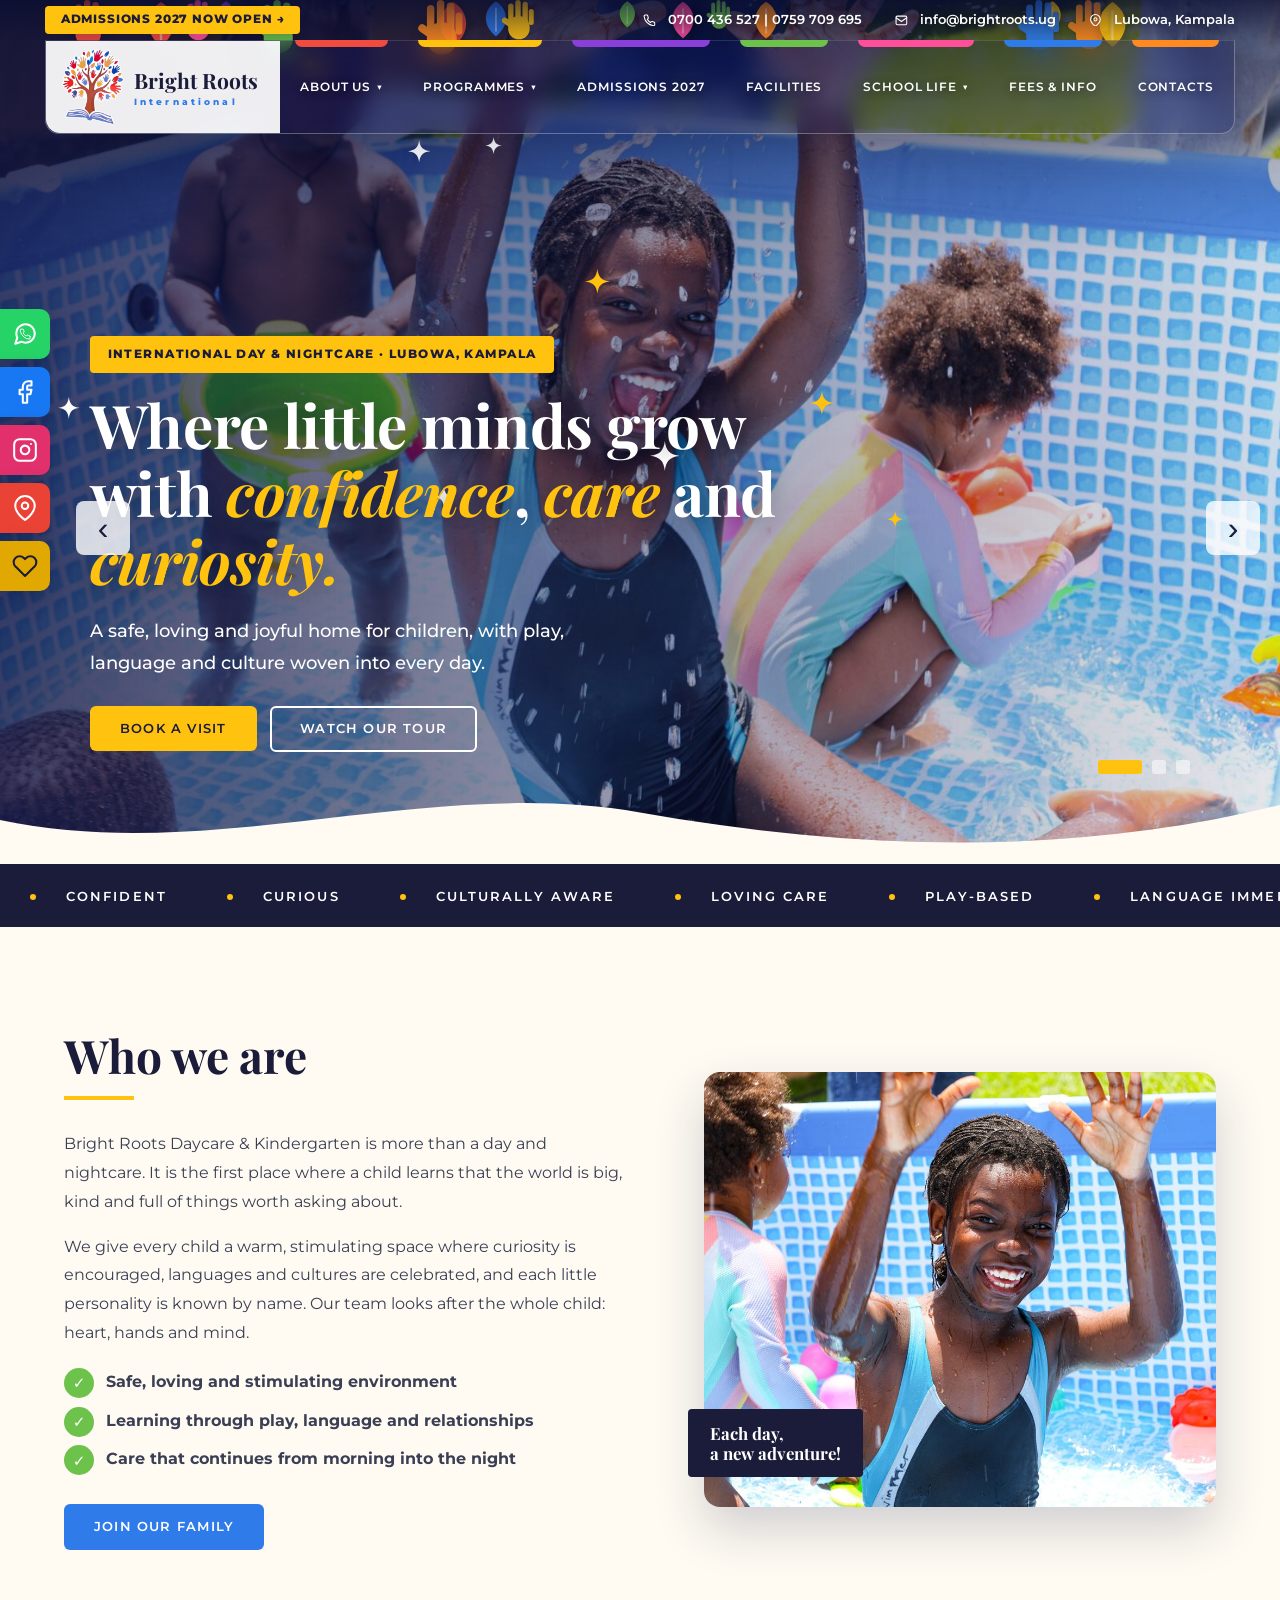
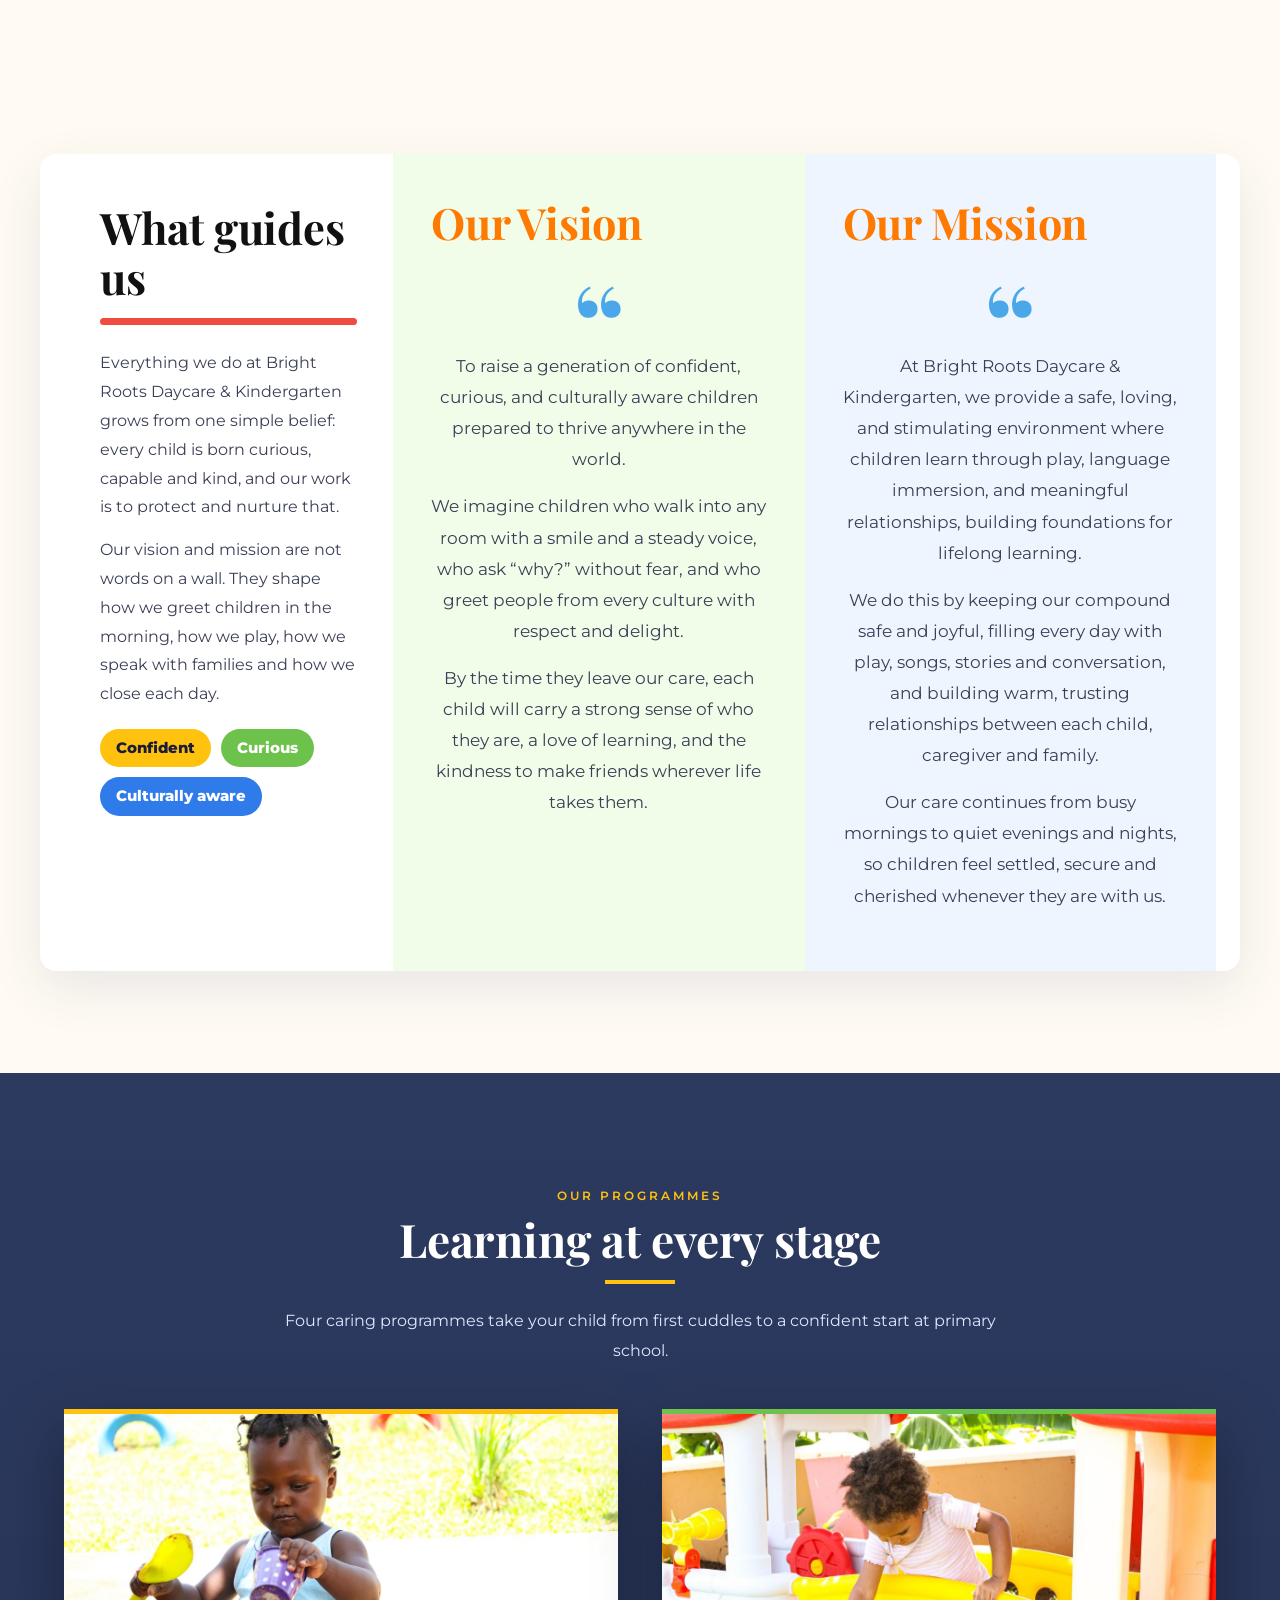
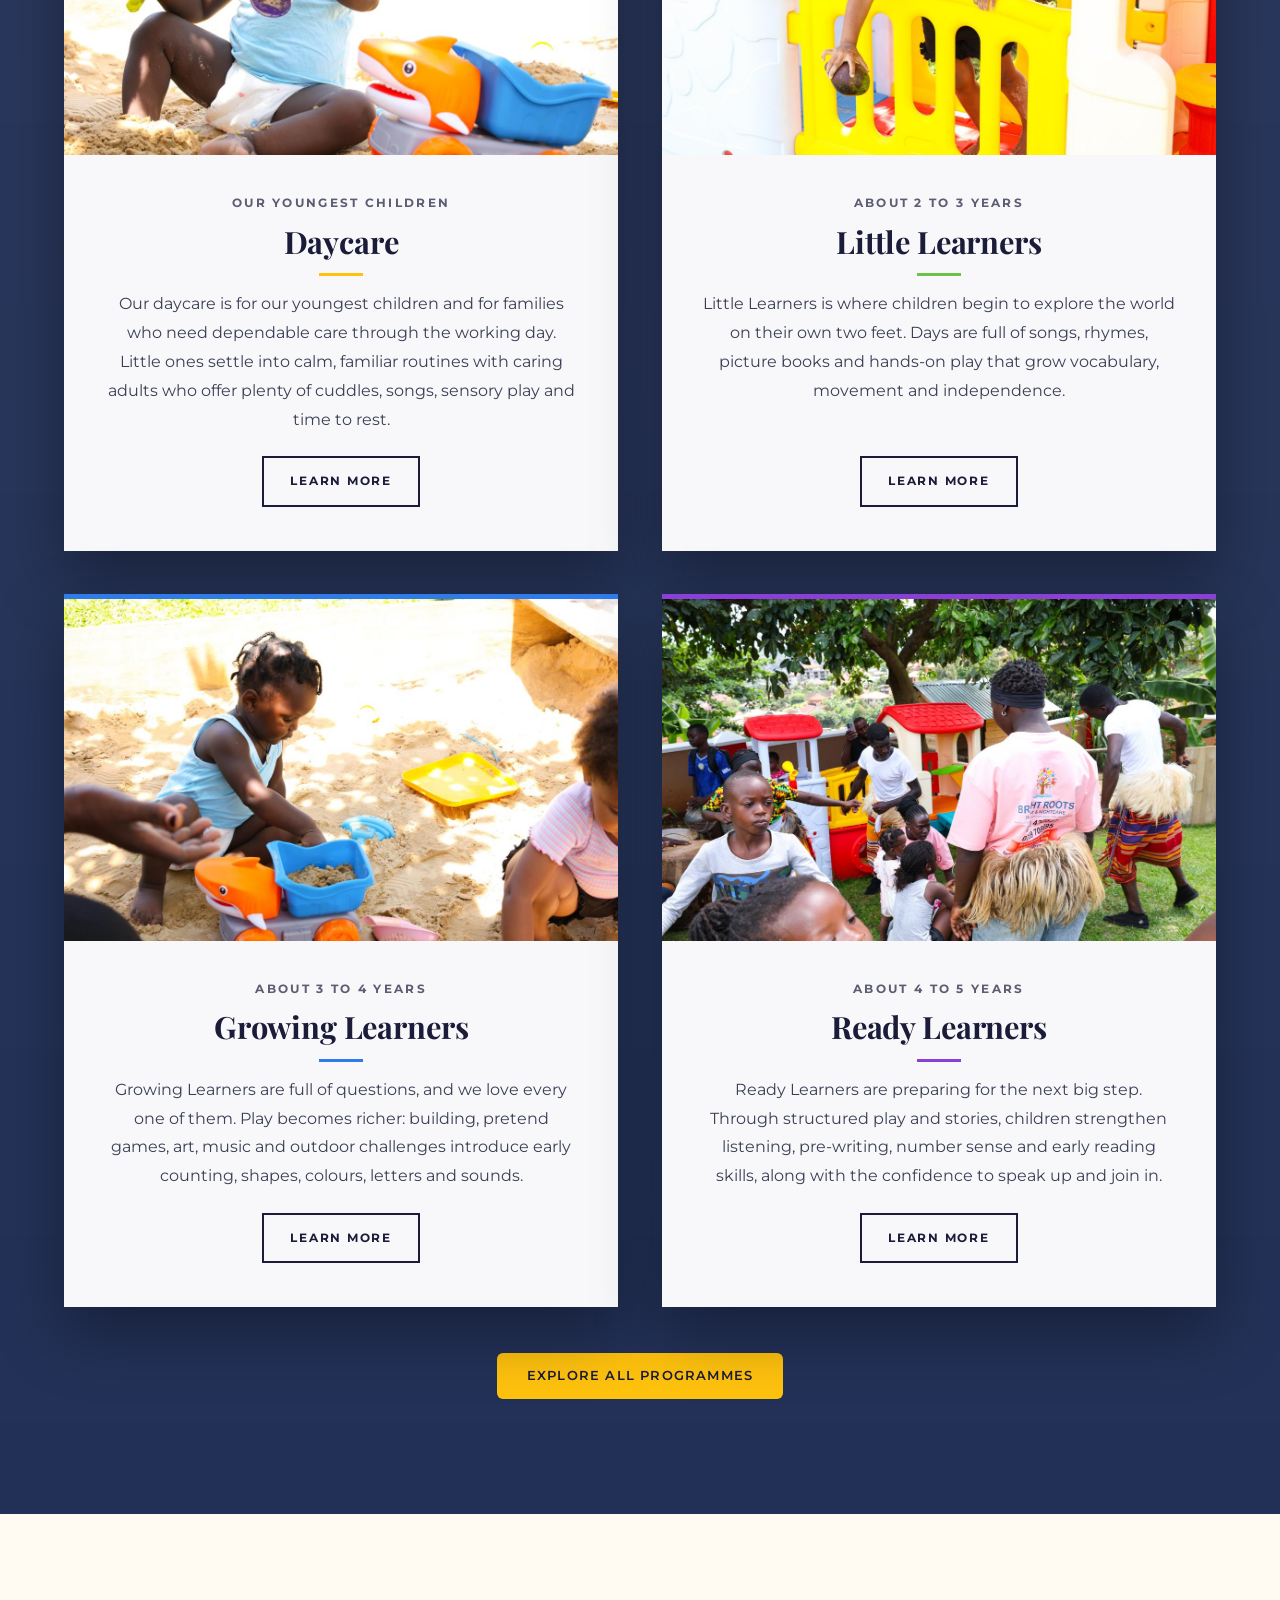
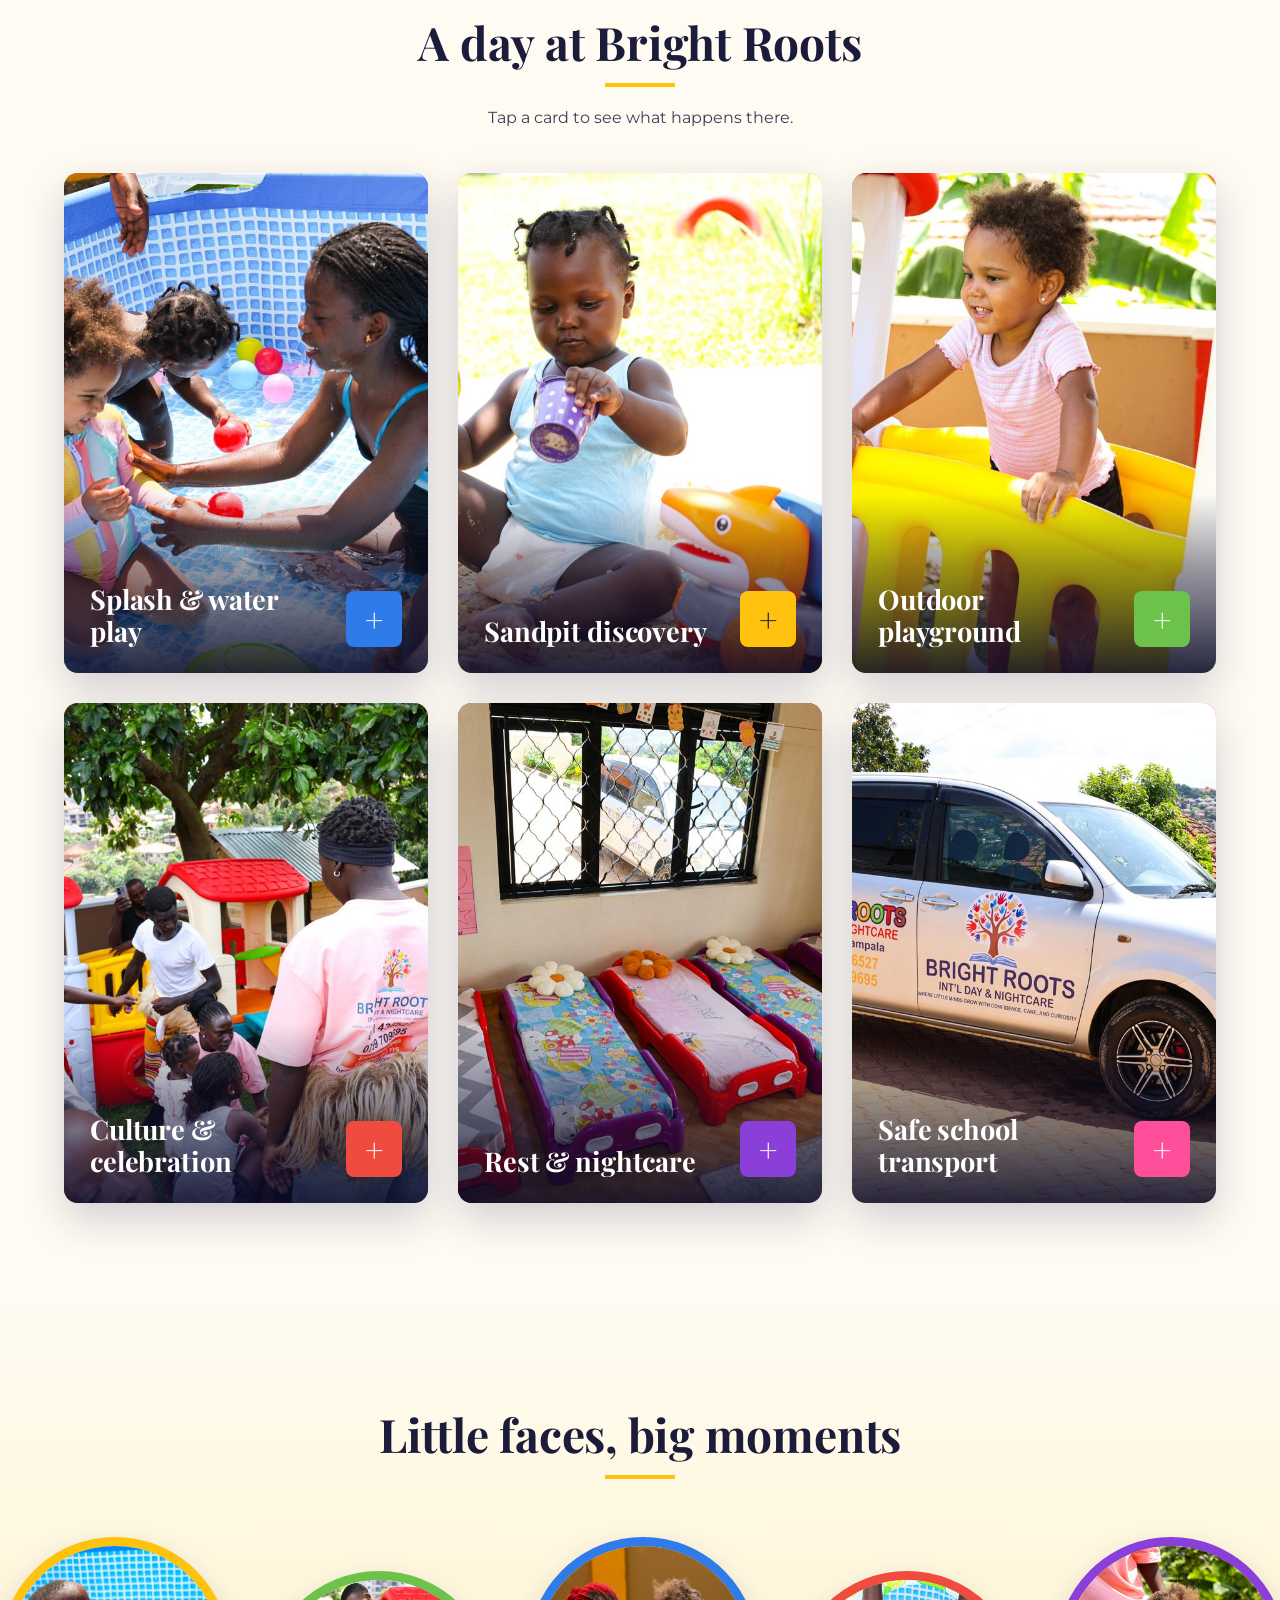
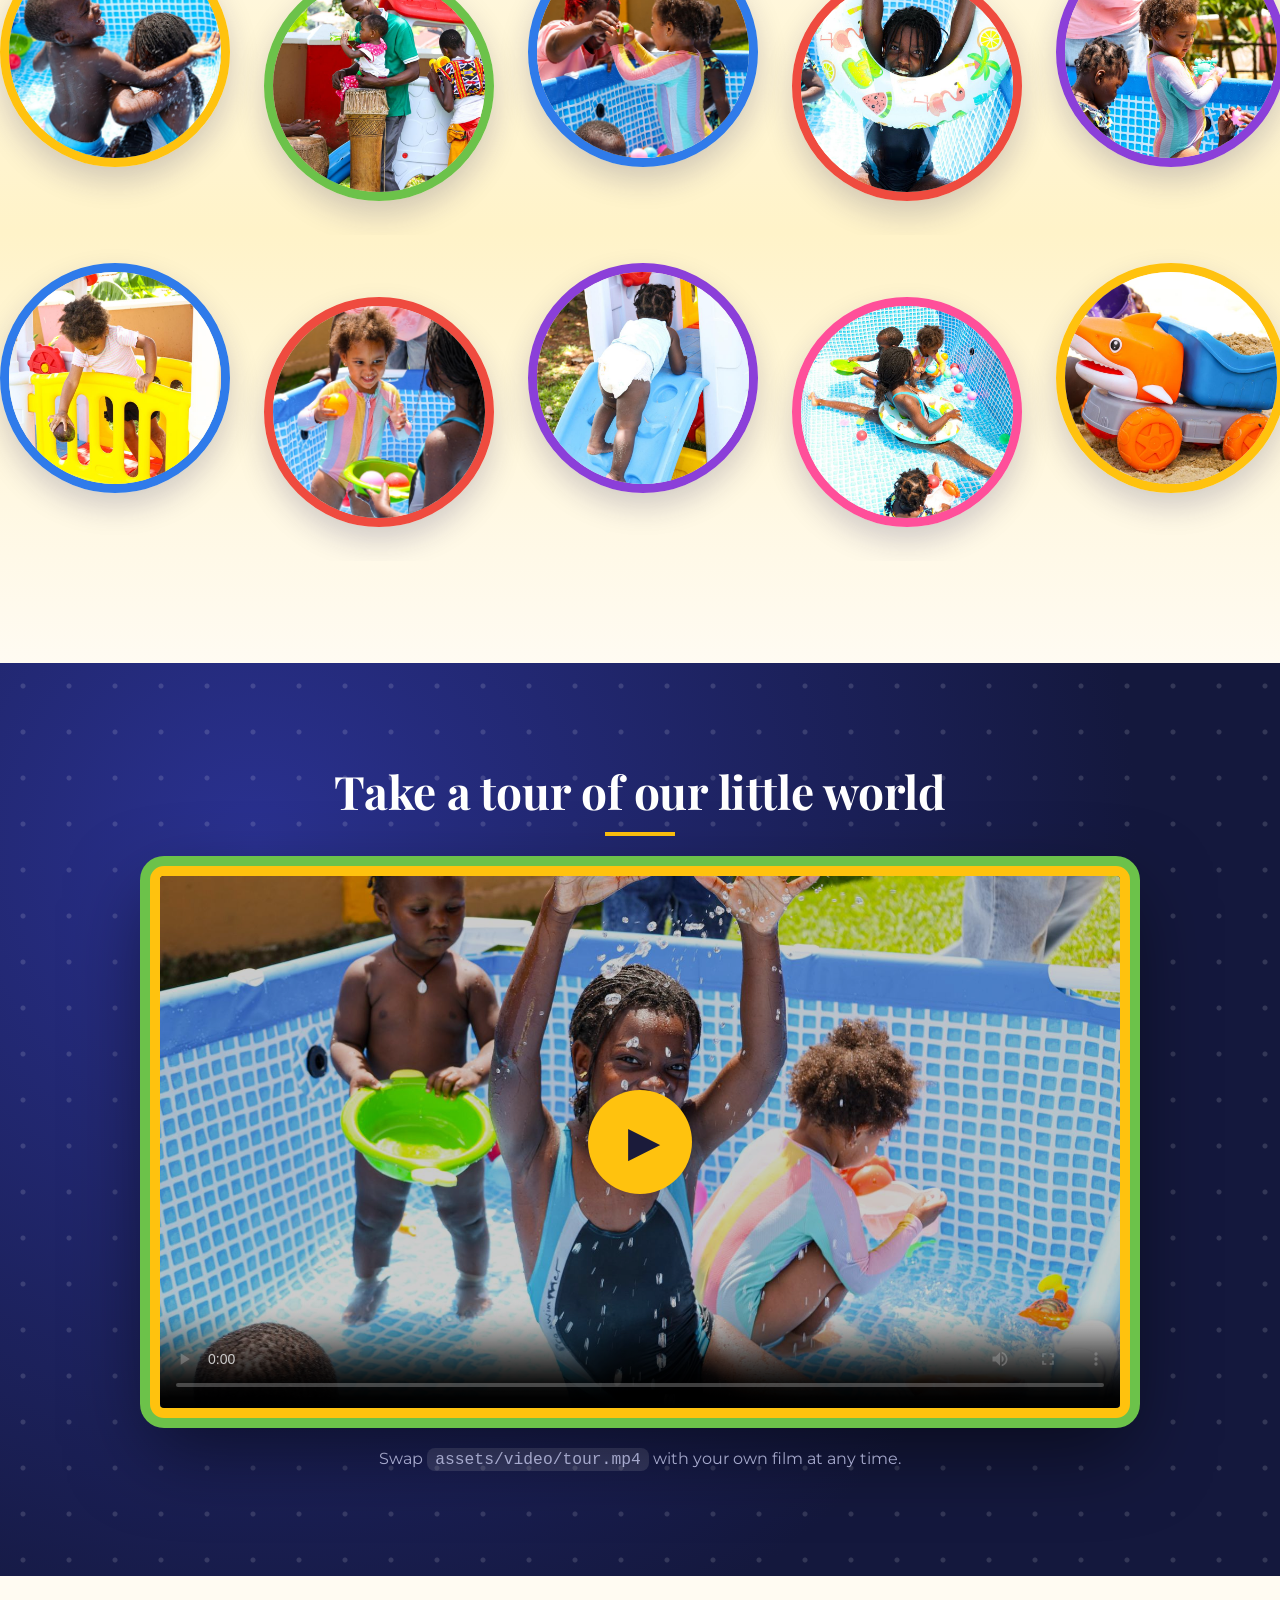
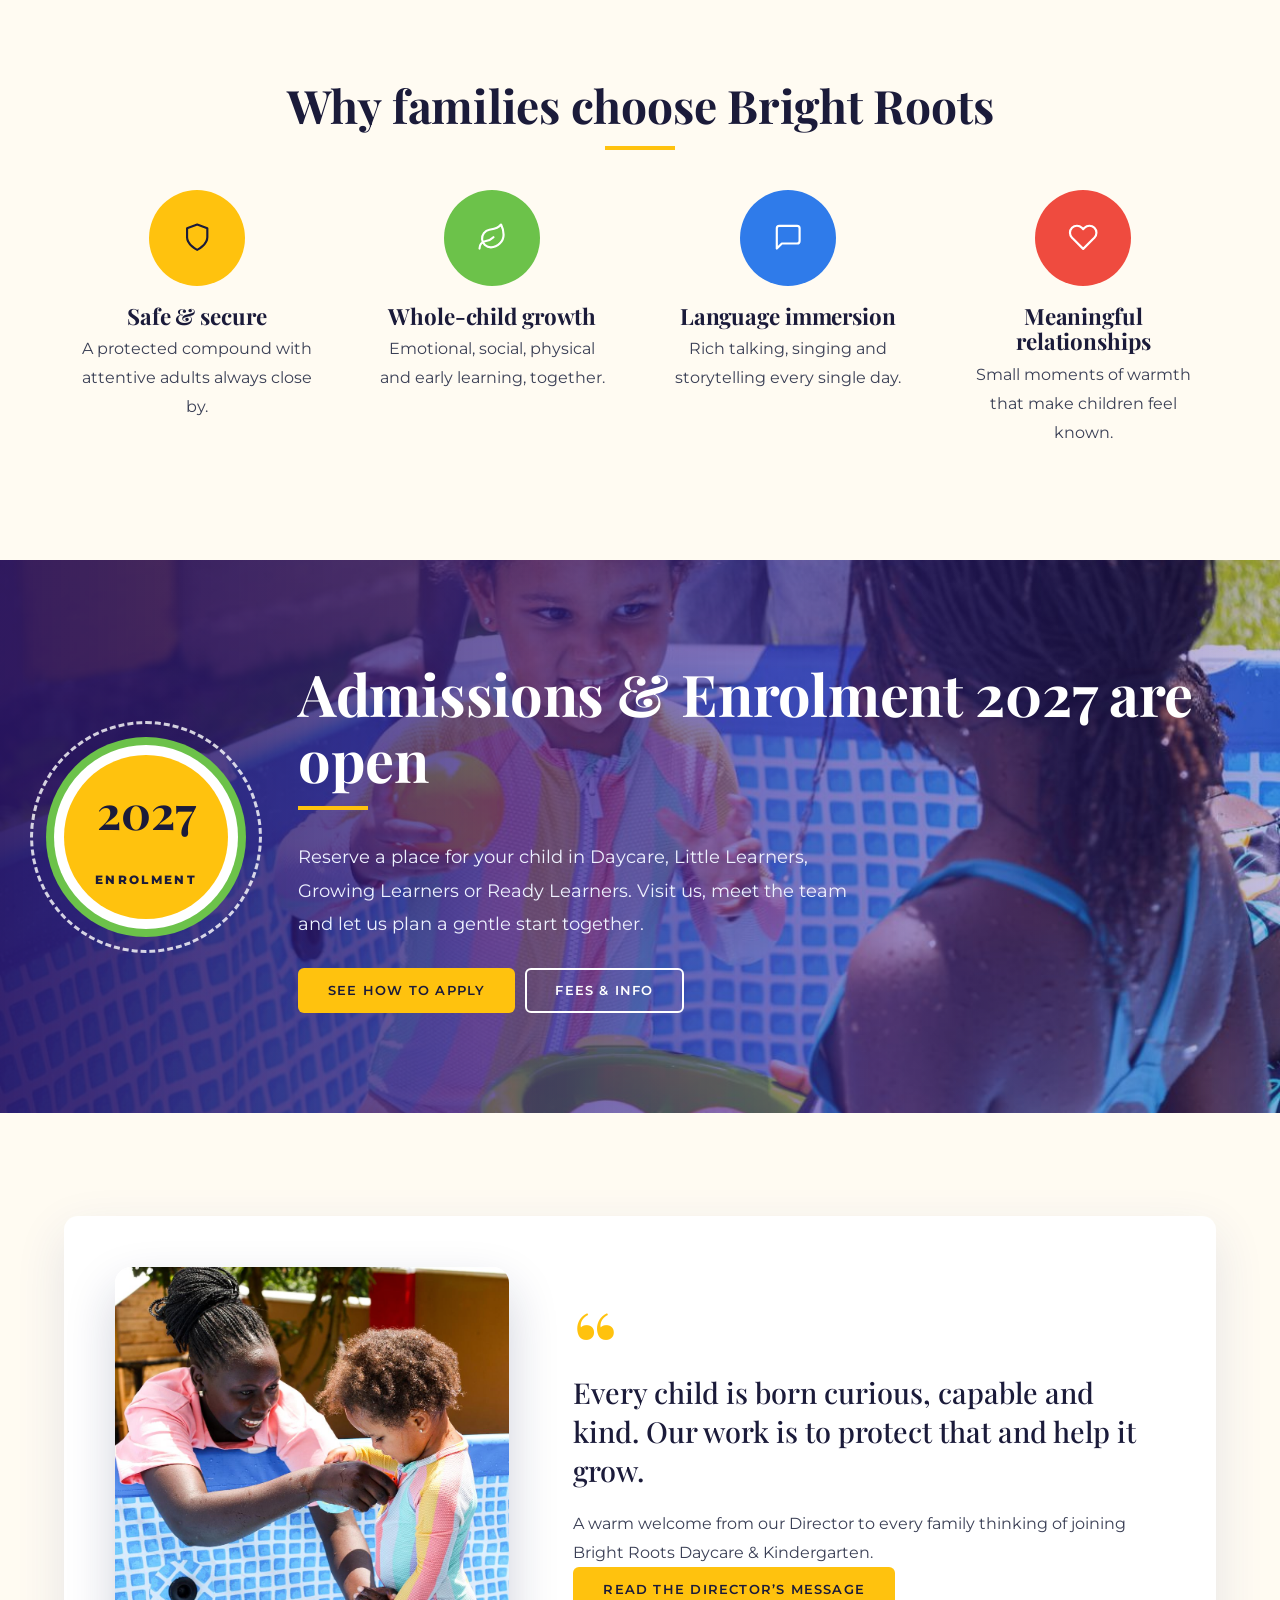
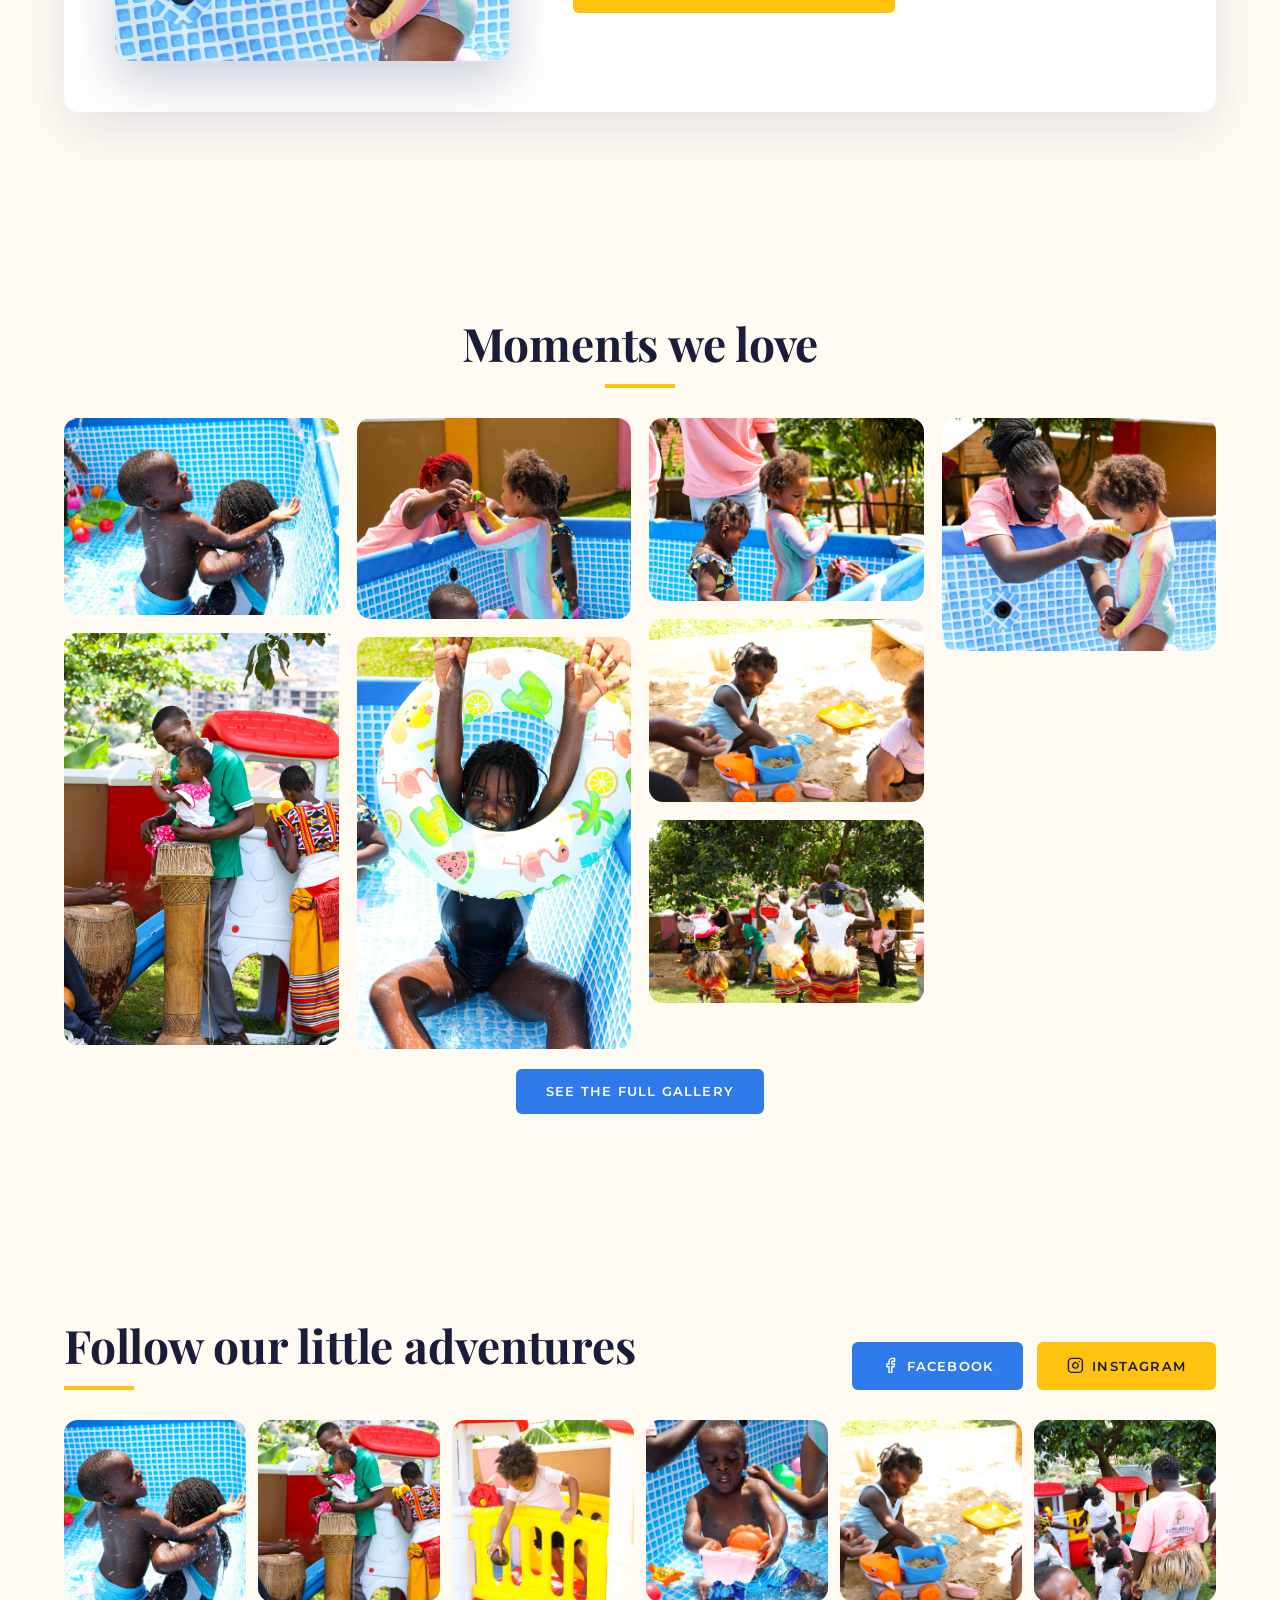
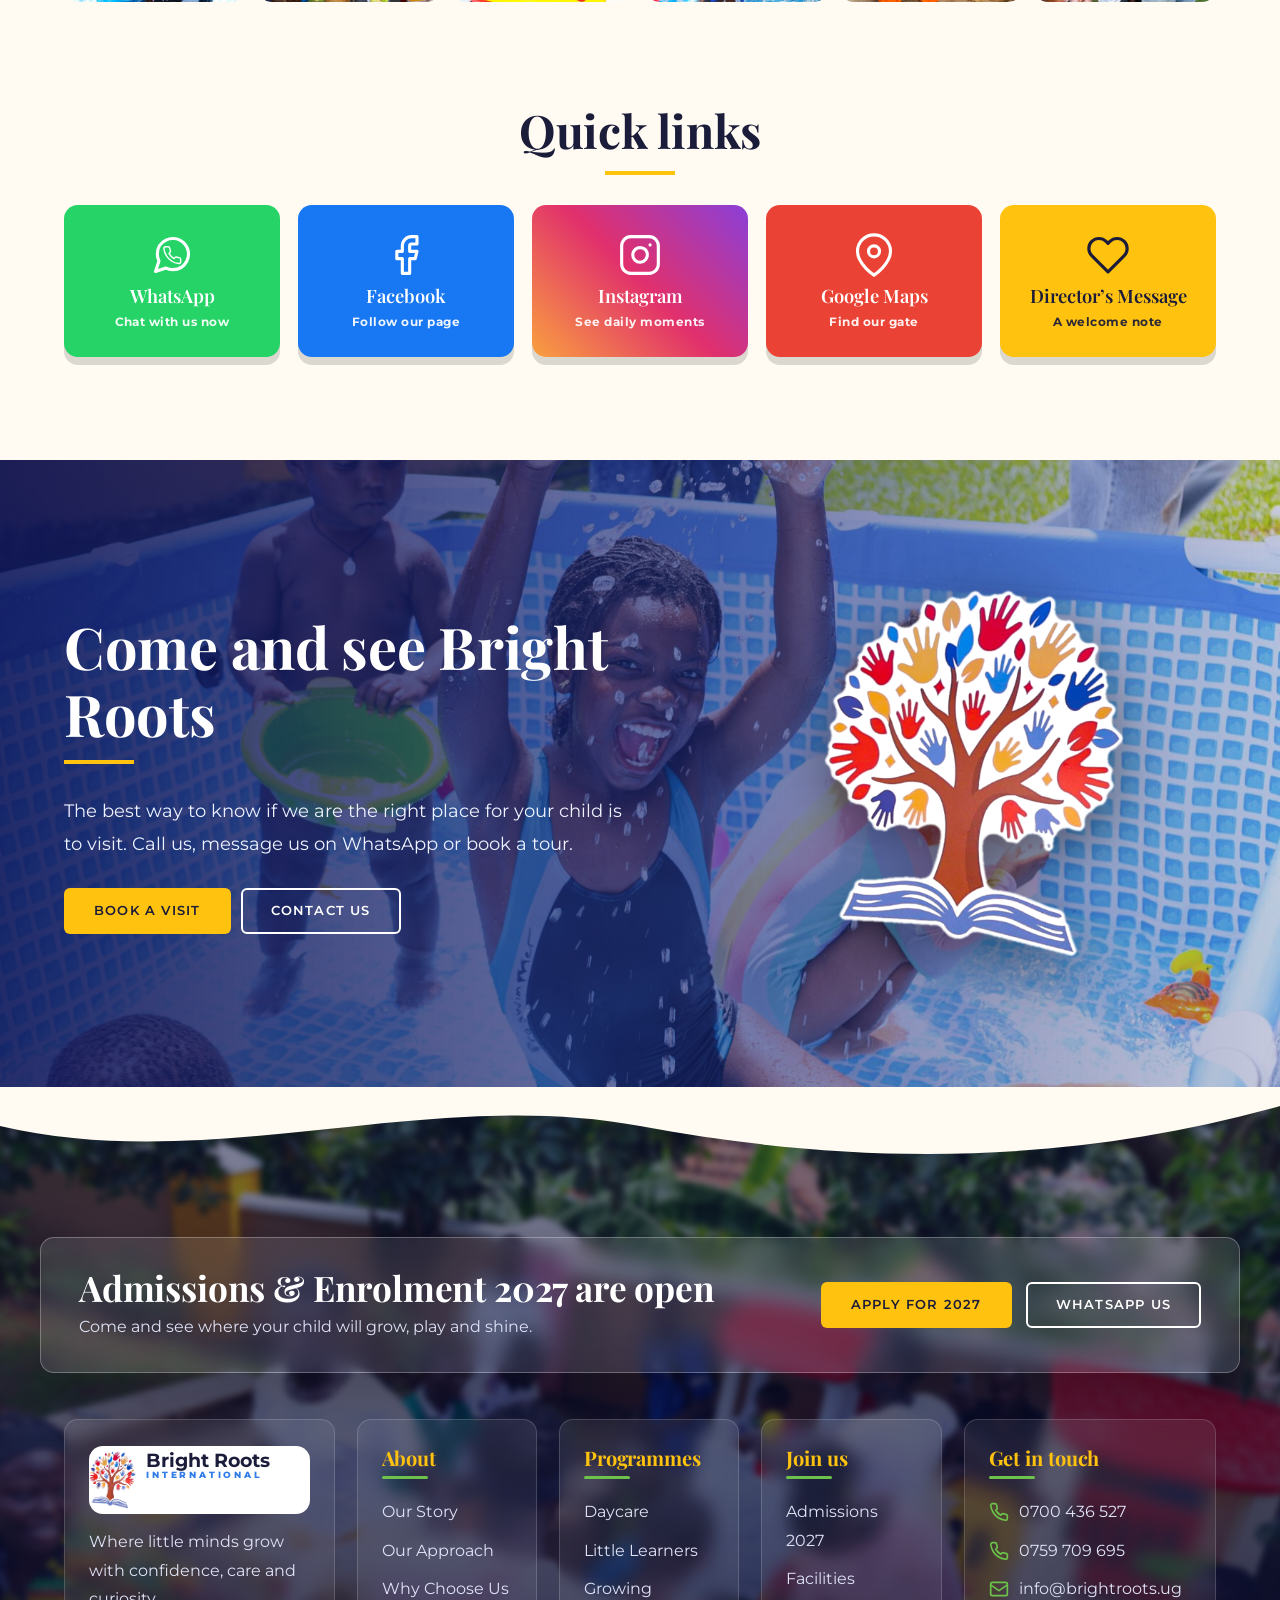
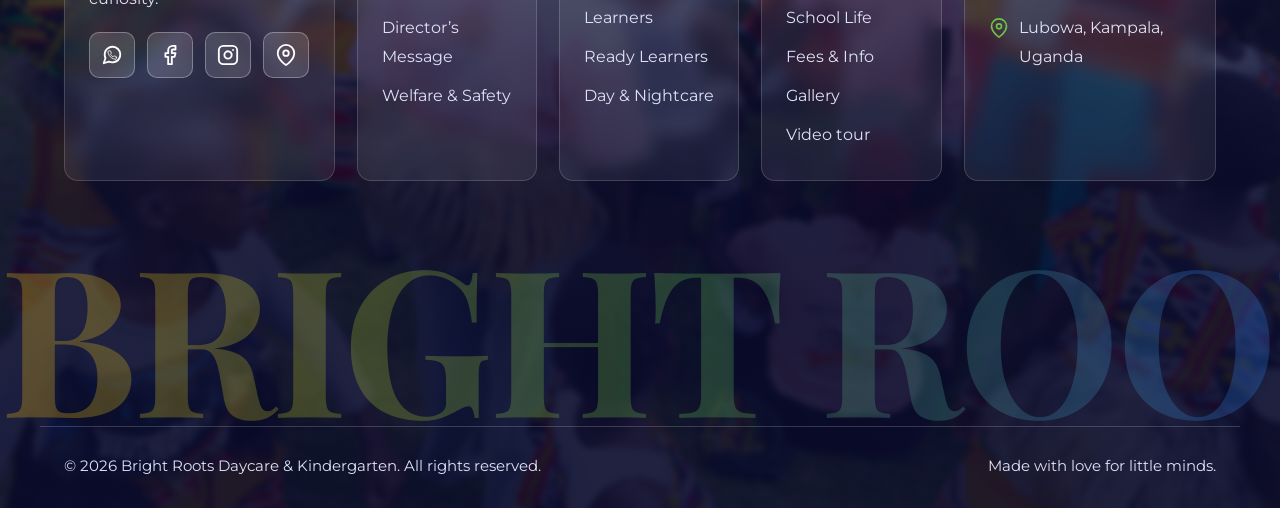
==== index.html @ 3a1d1c51 "Add files via upload" ====
<!DOCTYPE html>
<html lang="en">
<head>
<meta charset="utf-8">
<meta name="viewport" content="width=device-width, initial-scale=1">
<title>Bright Roots Daycare & Kindergarten | Daycare & Kindergarten in Lubowa, Kampala</title>
<meta name="description" content="Bright Roots Daycare & Kindergarten in Lubowa, Kampala provides a caring environment for children to learn, play and grow. Explore our daycare, kindergarten and admissions for 2027.">
<!-- =========================================================
     SEO & SOCIAL SHARING SETTINGS
     Canonical domain configured for publishing: brightrootsdaycareandkindergarten.com.
     Each page has its own title and description for search engines.
     ========================================================= -->
<meta name="robots" content="index, follow, max-image-preview:large">
<meta name="googlebot" content="index, follow">
<meta name="author" content="Bright Roots Daycare & Kindergarten">
<meta name="theme-color" content="#FFC20E">
<link rel="canonical" href="https://brightrootsdaycareandkindergarten.com/">
<meta property="og:type" content="website">
<meta property="og:site_name" content="Bright Roots Daycare & Kindergarten">
<meta property="og:title" content="Bright Roots Daycare & Kindergarten | Daycare & Kindergarten in Lubowa, Kampala">
<meta property="og:description" content="Bright Roots Daycare & Kindergarten in Lubowa, Kampala provides a caring environment for children to learn, play and grow. Explore our daycare, kindergarten and admissions for 2027.">
<meta property="og:url" content="https://brightrootsdaycareandkindergarten.com/">
<meta property="og:image" content="https://brightrootsdaycareandkindergarten.com/assets/img/hero1.jpg">
<meta property="og:image:alt" content="Bright Roots Daycare & Kindergarten childcare in Lubowa, Kampala">
<meta name="twitter:card" content="summary_large_image">
<meta name="twitter:title" content="Bright Roots Daycare & Kindergarten | Daycare & Kindergarten in Lubowa, Kampala">
<meta name="twitter:description" content="Bright Roots Daycare & Kindergarten in Lubowa, Kampala provides a caring environment for children to learn, play and grow. Explore our daycare, kindergarten and admissions for 2027.">
<meta name="twitter:image" content="https://brightrootsdaycareandkindergarten.com/assets/img/hero1.jpg">

<link rel="icon" type="image/png" href="assets/img/logo.png">
<link rel="preconnect" href="https://fonts.googleapis.com">
<link rel="preconnect" href="https://fonts.gstatic.com" crossorigin>
<link href="https://fonts.googleapis.com/css2?family=Montserrat:wght@400;500;600;700&family=Playfair+Display:ital,wght@0,600;0,700;1,600&display=swap" rel="stylesheet">
<link rel="stylesheet" href="style.css">
<script type="application/ld+json">
{
  "@context": "https://schema.org",
  "@type": "ChildCare",
  "name": "Bright Roots Daycare & Kindergarten",
  "description": "Looking for caring daycare or nightcare in Lubowa, Kampala? Discover Bright Roots Daycare & Kindergarten, a warm place for children to learn, play and grow. Contact us to arrange a visit.",
  "url": "https://brightrootsdaycareandkindergarten.com/",
  "logo": "https://brightrootsdaycareandkindergarten.com/assets/img/logo.png",
  "image": "https://brightrootsdaycareandkindergarten.com/assets/img/hero1.jpg",
  "telephone": [
    "+256700436527",
    "+256759709695"
  ],
  "email": "info@brightroots.ug",
  "address": {
    "@type": "PostalAddress",
    "addressLocality": "Lubowa, Kampala",
    "addressCountry": "UG"
  }
}
</script>
</head>
<body>
<!-- PAGE CONTENT: Edit the visible text and sections below. Keep navigation links and filenames consistent. -->
<div class="progress" id="progress"></div>
<div class="topbar">
  <a class="pill" href="admissions.html">Admissions 2027 now open →</a>
  <a href="tel:+256700436527"><i><svg class="ico" aria-hidden="true"><use href="#i-phone"/></svg></i> 0700 436 527 | 0759 709 695</a>
  <a href="mailto:info@brightroots.ug"><i><svg class="ico" aria-hidden="true"><use href="#i-mail"/></svg></i> info@brightroots.ug</a>
  <a href="https://www.google.com/maps/search/?api=1&query=Bright+Roots+International+Lubowa+Kampala" data-link="maps" target="_blank" rel="noopener"><i><svg class="ico" aria-hidden="true"><use href="#i-pin"/></svg></i> Lubowa, Kampala</a>
</div>

<header class="nav" id="nav">
  <a class="brand" href="index.html" aria-label="Bright Roots Daycare & Kindergarten home">
    <img class="logo" src="assets/img/logo.png" alt="Bright Roots Daycare & Kindergarten logo">
    <span><b>Bright Roots</b><small>International</small></span>
  </a>
  <button class="burger" id="burger" aria-label="Menu" aria-expanded="false"><span></span><span></span><span></span></button>
  <nav class="menu" id="menu">
    <div class="dd" style="--c:#EF4B3F;--t:#fff"><a class="top" href="about.html">About Us</a><button class="dd-t" aria-label="Show About Us submenu" aria-expanded="false">▾</button><div class="ddm"><a href="about.html#story">Our Story</a><a href="about.html#approach">Our Approach</a><a href="about.html#why">Why Choose Us</a><a href="about.html#mission">Vision &amp; Mission</a><a href="directors-message.html">Director’s Message</a><a href="welfare.html">Welfare &amp; Safety</a></div></div>
    <div class="dd" style="--c:#FFC20E;--t:#1b1b3a"><a class="top" href="programmes.html">Programmes</a><button class="dd-t" aria-label="Show Programmes submenu" aria-expanded="false">▾</button><div class="ddm"><a href="programmes.html#daycare">Daycare</a><a href="programmes.html#little-learners">Little Learners</a><a href="programmes.html#growing-learners">Growing Learners</a><a href="programmes.html#ready-learners">Ready Learners</a><a href="daycare-nightcare.html">Day &amp; Nightcare</a></div></div>
    <a class="" href="admissions.html" style="--c:#8B3FD9;--t:#fff">Admissions 2027</a>
    <a class="" href="facilities.html" style="--c:#6CC24A;--t:#fff">Facilities</a>
    <div class="dd" style="--c:#FF4F9A;--t:#fff"><a class="top" href="school-life.html">School Life</a><button class="dd-t" aria-label="Show School Life submenu" aria-expanded="false">▾</button><div class="ddm"><a href="school-life.html">Activities &amp; Our Day</a><a href="school-life.html#tour">Video Tour</a><a href="gallery.html">Photo Gallery</a></div></div>
    <a class="" href="fees.html" style="--c:#2F7BEA;--t:#fff">Fees &amp; Info</a>
    <a class="" href="contact.html" style="--c:#FF8A1F;--t:#1b1b3a">Contacts</a>
  </nav>
</header>

<!-- SECTION 1: home. Edit the content in this section below. -->
<section class="hero" id="home">
  <div class="slides" id="slides">
    <div class="slide on" style="background-image:url(assets/img/hero1.jpg)"></div>
    <div class="slide" style="background-image:url(assets/img/hero2.jpg)"></div>
    <div class="slide" style="background-image:url(assets/img/hero3.jpg)"></div>
  </div>
  <div class="shade"></div>
  
  <div class="hero-copy">
    <p class="chip">International Day &amp; Nightcare · Lubowa, Kampala</p>
    <h1 id="h1">Where little minds grow with <em>confidence</em>, <em>care</em> and <em>curiosity.</em></h1>
    <p class="lead">A safe, loving and joyful home for children, with play, language and culture woven into every day.</p>
    <div class="cta"><a class="btn y" href="admissions.html">Book a visit</a><a class="btn w" href="school-life.html#tour">Watch our tour</a></div>
  </div>
  <button class="arrow l" id="prev" aria-label="Previous">‹</button>
  <button class="arrow r" id="next" aria-label="Next">›</button>
  <div class="dots" id="dots"></div>
  <svg class="wave" viewBox="0 0 1440 120" preserveAspectRatio="none"><path d="M0 60 C240 120 480 0 720 50 S1200 110 1440 40 V120 H0Z" fill="#FFFBF2"/></svg>
</section>

<div class="ribbon"><div class="track">
  <span>Confident</span><span>Curious</span><span>Culturally aware</span><span>Loving care</span><span>Play-based</span><span>Language immersion</span><span>Day &amp; Nightcare</span>
  <span>Confident</span><span>Curious</span><span>Culturally aware</span><span>Loving care</span><span>Play-based</span><span>Language immersion</span><span>Day &amp; Nightcare</span>
</div></div>

<!-- SECTION 2: about. Edit the content in this section below. -->
<section class="sec about" id="about">
  <div class="wrap grid2">
    <div class="rv">
      <h2 class="title">Who we are</h2>
      <p>Bright Roots Daycare & Kindergarten is more than a day and nightcare. It is the first place where a child learns that the world is big, kind and full of things worth asking about.</p>
      <p>We give every child a warm, stimulating space where curiosity is encouraged, languages and cultures are celebrated, and each little personality is known by name. Our team looks after the whole child: heart, hands and mind.</p>
      <ul class="ticks"><li>Safe, loving and stimulating environment</li><li>Learning through play, language and relationships</li><li>Care that continues from morning into the night</li></ul>
      <a class="btn b" href="admissions.html">Join our family</a>
    </div>
    <div class="photo rv d2"><img src="assets/img/about.jpg" alt="A happy child splashing in water play at Bright Roots" loading="lazy"><b class="sticker">Each day,<br>a new adventure!</b></div>
  </div>
</section>

<!-- SECTION 3: mission. Edit the content in this section below. -->
<section class="sec vm" id="mission"><div class="wrap vm3">
<div class="who rv"><h2>What guides us</h2><span class="redline"></span>
<p>Everything we do at Bright Roots Daycare & Kindergarten grows from one simple belief: every child is born curious, capable and kind, and our work is to protect and nurture that.</p>
<p>Our vision and mission are not words on a wall. They shape how we greet children in the morning, how we play, how we speak with families and how we close each day.</p>
<div class="pills"><span style="--c:#FFC20E">Confident</span><span style="--c:#6CC24A">Curious</span><span style="--c:#2F7BEA">Culturally aware</span></div></div>
<article class="vcol vis rv d2"><h3>Our Vision</h3><div class="q">“</div>
<p>To raise a generation of confident, curious, and culturally aware children prepared to thrive anywhere in the world.</p>
<p>We imagine children who walk into any room with a smile and a steady voice, who ask “why?” without fear, and who greet people from every culture with respect and delight.</p>
<p>By the time they leave our care, each child will carry a strong sense of who they are, a love of learning, and the kindness to make friends wherever life takes them.</p></article>
<article class="vcol mis rv d3"><h3>Our Mission</h3><div class="q">“</div>
<p>At Bright Roots Daycare & Kindergarten, we provide a safe, loving, and stimulating environment where children learn through play, language immersion, and meaningful relationships, building foundations for lifelong learning.</p>
<p>We do this by keeping our compound safe and joyful, filling every day with play, songs, stories and conversation, and building warm, trusting relationships between each child, caregiver and family.</p>
<p>Our care continues from busy mornings to quiet evenings and nights, so children feel settled, secure and cherished whenever they are with us.</p></article>
</div></section>
<!-- SECTION: programmes (large cards). Edit the text in the PROGS list of build or directly here. -->
<section class="sec pbg" id="our-programmes"><div class="wrap"><span class="eyebrow">Our programmes</span><h2 class="title c">Learning at every stage</h2>
<p class="lead2 w">Four caring programmes take your child from first cuddles to a confident start at primary school.</p><div class="pcards"><article class="pcard rv " style="--c:#FFC20E"><a class="im" href="programmes.html#daycare" aria-label="Daycare"><img src="assets/img/sand.jpg" alt="Daycare at Bright Roots" loading="lazy"></a><div class="bd"><span class="age">Our youngest children</span><h3>Daycare</h3><p>Our daycare is for our youngest children and for families who need dependable care through the working day. Little ones settle into calm, familiar routines with caring adults who offer plenty of cuddles, songs, sensory play and time to rest.</p><a class="more" href="programmes.html#daycare">Learn more</a></div></article><article class="pcard rv d2" style="--c:#6CC24A"><a class="im" href="programmes.html#little-learners" aria-label="Little Learners"><img src="assets/img/g9.jpg" alt="Little Learners at Bright Roots" loading="lazy"></a><div class="bd"><span class="age">About 2 to 3 years</span><h3>Little Learners</h3><p>Little Learners is where children begin to explore the world on their own two feet. Days are full of songs, rhymes, picture books and hands-on play that grow vocabulary, movement and independence.</p><a class="more" href="programmes.html#little-learners">Learn more</a></div></article><article class="pcard rv d3" style="--c:#2F7BEA"><a class="im" href="programmes.html#growing-learners" aria-label="Growing Learners"><img src="assets/img/g7.jpg" alt="Growing Learners at Bright Roots" loading="lazy"></a><div class="bd"><span class="age">About 3 to 4 years</span><h3>Growing Learners</h3><p>Growing Learners are full of questions, and we love every one of them. Play becomes richer: building, pretend games, art, music and outdoor challenges introduce early counting, shapes, colours, letters and sounds.</p><a class="more" href="programmes.html#growing-learners">Learn more</a></div></article><article class="pcard rv d4" style="--c:#8B3FD9"><a class="im" href="programmes.html#ready-learners" aria-label="Ready Learners"><img src="assets/img/culture.jpg" alt="Ready Learners at Bright Roots" loading="lazy"></a><div class="bd"><span class="age">About 4 to 5 years</span><h3>Ready Learners</h3><p>Ready Learners are preparing for the next big step. Through structured play and stories, children strengthen listening, pre-writing, number sense and early reading skills, along with the confidence to speak up and join in.</p><a class="more" href="programmes.html#ready-learners">Learn more</a></div></article></div><p class="center" style="margin-top:46px"><a class="btn y" href="programmes.html">Explore all programmes</a></p></div></section>
<!-- SECTION 4: programs. Edit the content in this section below. -->
<section class="sec" id="programs"><div class="wrap"><h2 class="title c">A day at Bright Roots</h2><p class="sub">Tap a card to see what happens there.</p><div class="lcards"><article class="lc rv" style="--c:#2F7BEA;--t:#fff"><div class="lc-in" tabindex="0" role="button" aria-expanded="false"><img src="assets/img/water.jpg" alt="Children playing in a splash pool" loading="lazy"><div class="lc-front"><h3>Splash &amp; water play</h3><span class="plus">+</span></div><div class="lc-panel"><h3>Splash &amp; water play</h3><p>Our splash pool is a daily favourite. Children paddle, pour, float and giggle in shallow water with caring adults right beside them, building balance, coordination and courage while they learn early science: full, empty, sink and float.</p><ul><li>Supervised, gentle water fun</li><li>Floats, buckets and colourful balls</li><li>Confidence and coordination</li></ul><span class="close">Tap to close ×</span></div></div></article><article class="lc rv" style="--c:#FFC20E;--t:#1b1b3a"><div class="lc-in" tabindex="0" role="button" aria-expanded="false"><img src="assets/img/sand.jpg" alt="A toddler playing in the sandpit" loading="lazy"><div class="lc-front"><h3>Sandpit discovery</h3><span class="plus">+</span></div><div class="lc-panel"><h3>Sandpit discovery</h3><p>The sandpit is a little laboratory. Scooping, pouring, digging and building teach early maths, fine motor control and teamwork, and they teach patience when a castle tumbles and rises again.</p><ul><li>Hands-on maths and science</li><li>Sharing toys and taking turns</li><li>Imagination in every bucket</li></ul><span class="close">Tap to close ×</span></div></div></article><article class="lc rv" style="--c:#6CC24A;--t:#fff"><div class="lc-in" tabindex="0" role="button" aria-expanded="false"><img src="assets/img/play.jpg" alt="Children climbing on the play house" loading="lazy"><div class="lc-front"><h3>Outdoor playground</h3><span class="plus">+</span></div><div class="lc-panel"><h3>Outdoor playground</h3><p>Slides, play houses and open grass give children room to run, climb and dream. Big movement every day builds strong bodies, brave hearts and the social skills of playing together.</p><ul><li>Climbing, sliding and balancing</li><li>Fresh air and sunshine</li><li>Friendships made at play</li></ul><span class="close">Tap to close ×</span></div></div></article><article class="lc rv" style="--c:#EF4B3F;--t:#fff"><div class="lc-in" tabindex="0" role="button" aria-expanded="false"><img src="assets/img/culture.jpg" alt="Children enjoying a cultural dance day" loading="lazy"><div class="lc-front"><h3>Culture &amp; celebration</h3><span class="plus">+</span></div><div class="lc-panel"><h3>Culture &amp; celebration</h3><p>On our cultural days the compound fills with drums, dance and colourful costumes. Children discover the music and traditions of the places we come from, and learn to celebrate differences with pride.</p><ul><li>Music, drumming and dance</li><li>Costumes and storytelling</li><li>Respect for every culture</li></ul><span class="close">Tap to close ×</span></div></div></article><article class="lc rv" style="--c:#8B3FD9;--t:#fff"><div class="lc-in" tabindex="0" role="button" aria-expanded="false"><img src="assets/img/rest.jpg" alt="Colourful beds in the rest room" loading="lazy"><div class="lc-front"><h3>Rest &amp; nightcare</h3><span class="plus">+</span></div><div class="lc-panel"><h3>Rest &amp; nightcare</h3><p>Rest matters as much as play. Our bright, clean rest room has cosy beds and calm routines for afternoon naps and overnight stays, so children feel safe, settled and ready for tomorrow.</p><ul><li>Cosy beds in a calm room</li><li>Familiar, gentle routines</li><li>Caring adults close by</li></ul><span class="close">Tap to close ×</span></div></div></article><article class="lc rv" style="--c:#FF4F9A;--t:#fff"><div class="lc-in" tabindex="0" role="button" aria-expanded="false"><img src="assets/img/van.jpg" alt="Bright Roots school van" loading="lazy"><div class="lc-front"><h3>Safe school transport</h3><span class="plus">+</span></div><div class="lc-panel"><h3>Safe school transport</h3><p>Care does not stop at our gate. Our branded Bright Roots van gets children to and from school with the same attention and warmth they receive in the classroom.</p><ul><li>A familiar, friendly ride</li><li>Careful pick-ups and drop-offs</li><li>Peace of mind for parents</li></ul><span class="close">Tap to close ×</span></div></div></article></div></div></section>
<!-- SECTION 5: sec. Edit the content in this section below. -->
<section class="sec circ"><div class="wrap"><h2 class="title c">Little faces, big moments</h2></div><div class="orb"><div class="orb-track"><figure class="oc" style="--c:#FFC20E"><img src="assets/img/g1.jpg" alt="Splash time" loading="lazy"><figcaption>Splash time</figcaption></figure><figure class="oc" style="--c:#6CC24A"><img src="assets/img/g11.jpg" alt="Dance day" loading="lazy"><figcaption>Dance day</figcaption></figure><figure class="oc" style="--c:#2F7BEA"><img src="assets/img/g2.jpg" alt="Helping hands" loading="lazy"><figcaption>Helping hands</figcaption></figure><figure class="oc" style="--c:#EF4B3F"><img src="assets/img/g13.jpg" alt="Swim ring joy" loading="lazy"><figcaption>Swim ring joy</figcaption></figure><figure class="oc" style="--c:#8B3FD9"><img src="assets/img/g3.jpg" alt="Pool pals" loading="lazy"><figcaption>Pool pals</figcaption></figure><figure class="oc" style="--c:#FF4F9A"><img src="assets/img/g7.jpg" alt="Sandy fun" loading="lazy"><figcaption>Sandy fun</figcaption></figure><figure class="oc" style="--c:#FFC20E"><img src="assets/img/g12.jpg" alt="Cultural pride" loading="lazy"><figcaption>Cultural pride</figcaption></figure><figure class="oc" style="--c:#6CC24A"><img src="assets/img/g4.jpg" alt="Caring arms" loading="lazy"><figcaption>Caring arms</figcaption></figure></div></div><div class="orb rev"><div class="orb-track"><figure class="oc" style="--c:#2F7BEA"><img src="assets/img/g9.jpg" alt="Play house" loading="lazy"><figcaption>Play house</figcaption></figure><figure class="oc" style="--c:#EF4B3F"><img src="assets/img/g5.jpg" alt="Sharing" loading="lazy"><figcaption>Sharing</figcaption></figure><figure class="oc" style="--c:#8B3FD9"><img src="assets/img/g10.jpg" alt="Slide time" loading="lazy"><figcaption>Slide time</figcaption></figure><figure class="oc" style="--c:#FF4F9A"><img src="assets/img/g6.jpg" alt="Pool party" loading="lazy"><figcaption>Pool party</figcaption></figure><figure class="oc" style="--c:#FFC20E"><img src="assets/img/g8.jpg" alt="Digger toy" loading="lazy"><figcaption>Digger toy</figcaption></figure><figure class="oc" style="--c:#6CC24A"><img src="assets/img/g15.jpg" alt="Whee!" loading="lazy"><figcaption>Whee!</figcaption></figure><figure class="oc" style="--c:#2F7BEA"><img src="assets/img/g16.jpg" alt="Big splash" loading="lazy"><figcaption>Big splash</figcaption></figure><figure class="oc" style="--c:#EF4B3F"><img src="assets/img/g14.jpg" alt="Sandcastles" loading="lazy"><figcaption>Sandcastles</figcaption></figure></div></div></section>
<!-- SECTION 6: tour. Edit the content in this section below. -->
<section class="sec vid" id="tour">
  <div class="wrap">
    <h2 class="title c w">Take a tour of our little world</h2>
    <div class="player rv" id="player">
      <video id="video" src="assets/video/tour.mp4" poster="assets/img/hero1.jpg" preload="metadata" playsinline controls></video>
      <button class="play" id="play" aria-label="Play video"><span>▶</span></button>
    </div>
    <p class="sub w">Swap <code>assets/video/tour.mp4</code> with your own film at any time.</p>
  </div>
</section>

<!-- SECTION 7: welfare. Edit the content in this section below. -->
<section class="sec" id="welfare">
  <div class="wrap">
    <h2 class="title c">Why families choose Bright Roots</h2>
    <div class="feat">
      <div class="ft rv"><i style="--c:#FFC20E"><svg class="ico" aria-hidden="true"><use href="#i-shield"/></svg></i><h3>Safe &amp; secure</h3><p>A protected compound with attentive adults always close by.</p></div>
      <div class="ft rv d2"><i style="--c:#6CC24A"><svg class="ico" aria-hidden="true"><use href="#i-leaf"/></svg></i><h3>Whole-child growth</h3><p>Emotional, social, physical and early learning, together.</p></div>
      <div class="ft rv d3"><i style="--c:#2F7BEA"><svg class="ico" aria-hidden="true"><use href="#i-chat"/></svg></i><h3>Language immersion</h3><p>Rich talking, singing and storytelling every single day.</p></div>
      <div class="ft rv d4"><i style="--c:#EF4B3F"><svg class="ico" aria-hidden="true"><use href="#i-heart"/></svg></i><h3>Meaningful relationships</h3><p>Small moments of warmth that make children feel known.</p></div>
    </div>
  </div>
</section>

<!-- SECTION: admissions 2027 + director's message -->
<section class="band cta" style="background-image:linear-gradient(90deg,rgba(40,20,100,.92),rgba(60,40,150,.6) 60%,rgba(60,40,150,.3)),url(assets/img/g5.jpg);padding:100px 0"><div class="wrap admhead"><div class="rv"><span class="badge27">2027<small>ENROLMENT</small></span></div><div class="rv d2"><h2 class="title w">Admissions &amp; Enrolment 2027 are open</h2><p>Reserve a place for your child in Daycare, Little Learners, Growing Learners or Ready Learners. Visit us, meet the team and let us plan a gentle start together.</p><a class="btn y" href="admissions.html">See how to apply</a> <a class="btn w" href="fees.html">Fees &amp; info</a></div></div></section>
<section class="sec"><div class="wrap"><div class="dteaser rv"><div class="photo"><img src="assets/img/g4.jpg" alt="A caring adult with a child at Bright Roots" loading="lazy"></div><div><div class="dq">“</div><blockquote>Every child is born curious, capable and kind. Our work is to protect that and help it grow.</blockquote><p>A warm welcome from our Director to every family thinking of joining Bright Roots Daycare & Kindergarten.</p><a class="btn y" href="directors-message.html">Read the Director’s message</a></div></div></div></section>
<!-- SECTION 8: gallery. Edit the content in this section below. -->
<section class="sec" id="gallery"><div class="wrap"><h2 class="title c">Moments we love</h2><div class="masonry" id="masonry"><img src="assets/img/g1.jpg" alt="Children playing in water" loading="lazy"><img src="assets/img/g11.jpg" alt="Cultural dance day" loading="lazy"><img src="assets/img/g2.jpg" alt="Caregiver helping a child" loading="lazy"><img src="assets/img/g13.jpg" alt="A child in a swim ring" loading="lazy"><img src="assets/img/g3.jpg" alt="Water play" loading="lazy"><img src="assets/img/g7.jpg" alt="Sandpit play" loading="lazy"><img src="assets/img/g12.jpg" alt="Cultural day performance" loading="lazy"><img src="assets/img/g4.jpg" alt="Child with a caregiver" loading="lazy"></div><p style="text-align:center;margin-top:20px"><a class="btn b" href="gallery.html">See the full gallery</a></p></div></section>
<section class="sec deco" id="social"><div class="wrap"><div class="sochead"><h2 class="title">Follow our little adventures</h2><div class="ctabar" style="margin:0"><a class="btn b" data-link="facebook" href="https://www.facebook.com/" target="_blank" rel="noopener"><svg class="ico " aria-hidden="true"><use href="#i-fb"/></svg>Facebook</a><a class="btn y" data-link="instagram" href="https://www.instagram.com/" target="_blank" rel="noopener"><svg class="ico " aria-hidden="true"><use href="#i-ig"/></svg>Instagram</a></div></div><div class="igrid"><a class="rv" data-link="instagram" href="https://www.instagram.com/" target="_blank" rel="noopener" aria-label="See more on Instagram"><img src="assets/img/g1.jpg" alt="Moment from Bright Roots" loading="lazy"><svg class="ico " aria-hidden="true"><use href="#i-ig"/></svg></a><a class="rv" data-link="instagram" href="https://www.instagram.com/" target="_blank" rel="noopener" aria-label="See more on Instagram"><img src="assets/img/g11.jpg" alt="Moment from Bright Roots" loading="lazy"><svg class="ico " aria-hidden="true"><use href="#i-ig"/></svg></a><a class="rv" data-link="instagram" href="https://www.instagram.com/" target="_blank" rel="noopener" aria-label="See more on Instagram"><img src="assets/img/g9.jpg" alt="Moment from Bright Roots" loading="lazy"><svg class="ico " aria-hidden="true"><use href="#i-ig"/></svg></a><a class="rv" data-link="instagram" href="https://www.instagram.com/" target="_blank" rel="noopener" aria-label="See more on Instagram"><img src="assets/img/g16.jpg" alt="Moment from Bright Roots" loading="lazy"><svg class="ico " aria-hidden="true"><use href="#i-ig"/></svg></a><a class="rv" data-link="instagram" href="https://www.instagram.com/" target="_blank" rel="noopener" aria-label="See more on Instagram"><img src="assets/img/g7.jpg" alt="Moment from Bright Roots" loading="lazy"><svg class="ico " aria-hidden="true"><use href="#i-ig"/></svg></a><a class="rv" data-link="instagram" href="https://www.instagram.com/" target="_blank" rel="noopener" aria-label="See more on Instagram"><img src="assets/img/culture.jpg" alt="Moment from Bright Roots" loading="lazy"><svg class="ico " aria-hidden="true"><use href="#i-ig"/></svg></a></div></div></section>
<section class="sec" style="padding-top:0"><div class="wrap"><h2 class="title c">Quick links</h2><div class="qtiles">
  <a class="qt rv" style="--c:#25D366" data-link="whatsapp" href="https://wa.me/256700436527?text=Hello%20Bright%20Roots%21" target="_blank" rel="noopener"><svg class="ico " aria-hidden="true"><use href="#i-wa"/></svg>WhatsApp<small>Chat with us now</small></a>
  <a class="qt rv d2" style="--c:#1877F2" data-link="facebook" href="https://www.facebook.com/" target="_blank" rel="noopener"><svg class="ico " aria-hidden="true"><use href="#i-fb"/></svg>Facebook<small>Follow our page</small></a>
  <a class="qt rv d3" style="--c:linear-gradient(45deg,#F9A03F,#E1306C,#8B3FD9)" data-link="instagram" href="https://www.instagram.com/" target="_blank" rel="noopener"><svg class="ico " aria-hidden="true"><use href="#i-ig"/></svg>Instagram<small>See daily moments</small></a>
  <a class="qt rv d4" style="--c:#EA4335" data-link="maps" href="https://www.google.com/maps/search/?api=1&query=Bright+Roots+International+Lubowa+Kampala" target="_blank" rel="noopener"><svg class="ico " aria-hidden="true"><use href="#i-pin"/></svg>Google Maps<small>Find our gate</small></a>
  <a class="qt rv d4" style="--c:#FFC20E;--t:#1b1b3a" href="directors-message.html"><svg class="ico " aria-hidden="true"><use href="#i-heart"/></svg>Director’s Message<small>A welcome note</small></a>
</div></div></section>
<!-- SECTION 9: band. Edit the content in this section below. -->
<section class="band cta" style="background-image:linear-gradient(90deg,rgba(14,22,90,.9),rgba(27,42,122,.6) 60%,rgba(27,42,122,.25)),url(assets/img/hero1.jpg)"><div class="wrap bandgrid"><div class="rv"><h2 class="title w">Come and see Bright Roots</h2><p>The best way to know if we are the right place for your child is to visit. Call us, message us on WhatsApp or book a tour.</p><a class="btn y" href="admissions.html">Book a visit</a> <a class="btn w" href="contact.html">Contact us</a></div><div class="ctalogo rv d2"><img src="assets/img/logo.png" alt="Bright Roots Daycare & Kindergarten logo" loading="lazy"></div></div></section>
<footer class="foot">
  <svg class="fwave" viewBox="0 0 1440 80" preserveAspectRatio="none"><path d="M0 40 C240 90 480 0 720 40 S1200 80 1440 20 V0 H0Z" fill="#FFFBF2"/></svg>
  <div class="wrap fcta rv">
    <div><h3>Admissions &amp; Enrolment 2027 are open</h3><p>Come and see where your child will grow, play and shine.</p></div>
    <div class="fcta-b"><a class="btn y" href="admissions.html">Apply for 2027</a><a class="btn w" data-link="whatsapp" href="https://wa.me/256700436527" target="_blank" rel="noopener">WhatsApp us</a></div>
  </div>
  <div class="wrap fgrid">
    <div class="fcol">
      <a class="fbrand" href="index.html"><img class="logo" src="assets/img/logo.png" alt="Bright Roots logo"><span><b>Bright Roots</b><small>INTERNATIONAL</small></span></a>
      <p>Where little minds grow with confidence, care and curiosity.</p>
      <div class="soc">
        <a class="wa" data-link="whatsapp" href="https://wa.me/256700436527" target="_blank" rel="noopener" aria-label="WhatsApp"><svg class="ico " aria-hidden="true"><use href="#i-wa"/></svg></a>
        <a class="fb" data-link="facebook" href="https://www.facebook.com/" target="_blank" rel="noopener" aria-label="Facebook"><svg class="ico " aria-hidden="true"><use href="#i-fb"/></svg></a>
        <a class="ig" data-link="instagram" href="https://www.instagram.com/" target="_blank" rel="noopener" aria-label="Instagram"><svg class="ico " aria-hidden="true"><use href="#i-ig"/></svg></a>
        <a class="mp" data-link="maps" href="https://www.google.com/maps/search/?api=1&query=Bright+Roots+International+Lubowa+Kampala" target="_blank" rel="noopener" aria-label="Google Maps"><svg class="ico " aria-hidden="true"><use href="#i-pin"/></svg></a>
      </div>
    </div>
    <div class="fcol"><h4>About</h4><a href="about.html#story">Our Story</a><a href="about.html#approach">Our Approach</a><a href="about.html#why">Why Choose Us</a><a href="directors-message.html">Director’s Message</a><a href="welfare.html">Welfare &amp; Safety</a></div>
    <div class="fcol"><h4>Programmes</h4><a href="programmes.html#daycare">Daycare</a><a href="programmes.html#little-learners">Little Learners</a><a href="programmes.html#growing-learners">Growing Learners</a><a href="programmes.html#ready-learners">Ready Learners</a><a href="daycare-nightcare.html">Day &amp; Nightcare</a></div>
    <div class="fcol"><h4>Join us</h4><a href="admissions.html">Admissions 2027</a><a href="facilities.html">Facilities</a><a href="school-life.html">School Life</a><a href="fees.html">Fees &amp; Info</a><a href="gallery.html">Gallery</a><a href="school-life.html#tour">Video tour</a></div>
    <div class="fcol"><h4>Get in touch</h4>
      <a href="tel:+256700436527"><svg class="ico " aria-hidden="true"><use href="#i-phone"/></svg>0700 436 527</a><a href="tel:+256759709695"><svg class="ico " aria-hidden="true"><use href="#i-phone"/></svg>0759 709 695</a>
      <a href="mailto:info@brightroots.ug"><svg class="ico " aria-hidden="true"><use href="#i-mail"/></svg>info@brightroots.ug</a>
      <a data-link="maps" href="https://www.google.com/maps/search/?api=1&query=Bright+Roots+International+Lubowa+Kampala" target="_blank" rel="noopener"><svg class="ico " aria-hidden="true"><use href="#i-pin"/></svg>Lubowa, Kampala, Uganda</a></div>
  </div>
  <div class="big">BRIGHT ROOTS</div>
  <div class="wrap copy"><span>© <span id="yr"></span> Bright Roots Daycare & Kindergarten. All rights reserved.</span><span>Made with love for little minds.</span></div>
</footer>

<svg width="0" height="0" style="position:absolute" aria-hidden="true" focusable="false"><defs>
<symbol id="i-wa" viewBox="0 0 24 24"><path d="M21 11.5a8.38 8.38 0 0 1-.9 3.8 8.5 8.5 0 0 1-7.6 4.7 8.38 8.38 0 0 1-3.8-.9L3 21l1.9-5.7a8.38 8.38 0 0 1-.9-3.8 8.5 8.5 0 0 1 4.7-7.6 8.38 8.38 0 0 1 3.8-.9h.5a8.48 8.48 0 0 1 8 8v.5z"/><path transform="translate(6.6 6.6) scale(.46)" d="M22 16.92v3a2 2 0 0 1-2.18 2 19.79 19.79 0 0 1-8.63-3.07 19.5 19.5 0 0 1-6-6 19.79 19.79 0 0 1-3.07-8.67A2 2 0 0 1 4.11 2h3a2 2 0 0 1 2 1.72 12.84 12.84 0 0 0 .7 2.81 2 2 0 0 1-.45 2.11L8.09 9.91a16 16 0 0 0 6 6l1.27-1.27a2 2 0 0 1 2.11-.45 12.84 12.84 0 0 0 2.81.7A2 2 0 0 1 22 16.92z"/></symbol>
<symbol id="i-fb" viewBox="0 0 24 24"><path d="M18 2h-3a5 5 0 0 0-5 5v3H7v4h3v8h4v-8h3l1-4h-4V7a1 1 0 0 1 1-1h3z"/></symbol>
<symbol id="i-ig" viewBox="0 0 24 24"><rect x="2" y="2" width="20" height="20" rx="5"/><path d="M16 11.37A4 4 0 1 1 12.63 8 4 4 0 0 1 16 11.37z"/><path d="M17.5 6.5h.01"/></symbol>
<symbol id="i-pin" viewBox="0 0 24 24"><path d="M21 10c0 7-9 13-9 13s-9-6-9-13a9 9 0 0 1 18 0z"/><circle cx="12" cy="10" r="3"/></symbol>
<symbol id="i-heart" viewBox="0 0 24 24"><path d="M20.84 4.61a5.5 5.5 0 0 0-7.78 0L12 5.67l-1.06-1.06a5.5 5.5 0 0 0-7.78 7.78l1.06 1.06L12 21.23l7.78-7.78 1.06-1.06a5.5 5.5 0 0 0 0-7.78z"/></symbol>
<symbol id="i-phone" viewBox="0 0 24 24"><path d="M22 16.92v3a2 2 0 0 1-2.18 2 19.79 19.79 0 0 1-8.63-3.07 19.5 19.5 0 0 1-6-6 19.79 19.79 0 0 1-3.07-8.67A2 2 0 0 1 4.11 2h3a2 2 0 0 1 2 1.72 12.84 12.84 0 0 0 .7 2.81 2 2 0 0 1-.45 2.11L8.09 9.91a16 16 0 0 0 6 6l1.27-1.27a2 2 0 0 1 2.11-.45 12.84 12.84 0 0 0 2.81.7A2 2 0 0 1 22 16.92z"/></symbol>
<symbol id="i-mail" viewBox="0 0 24 24"><rect x="2" y="4" width="20" height="16" rx="2"/><path d="M22 7l-10 7L2 7"/></symbol>
<symbol id="i-shield" viewBox="0 0 24 24"><path d="M12 22s8-4 8-10V5l-8-3-8 3v7c0 6 8 10 8 10z"/></symbol>
<symbol id="i-leaf" viewBox="0 0 24 24"><path d="M11 20A7 7 0 0 1 9.8 6.1C15.5 5 17 4.48 19 2c1 2 2 4.18 2 8 0 5.5-4.78 10-10 10z"/><path d="M2 21c0-3 1.85-5.36 5.08-6C9.5 14.52 12 13 13 12"/></symbol>
<symbol id="i-chat" viewBox="0 0 24 24"><path d="M21 15a2 2 0 0 1-2 2H7l-4 4V5a2 2 0 0 1 2-2h14a2 2 0 0 1 2 2z"/></symbol>
<symbol id="i-moon" viewBox="0 0 24 24"><path d="M21 12.79A9 9 0 1 1 11.21 3 7 7 0 0 0 21 12.79z"/></symbol>
<symbol id="i-bus" viewBox="0 0 24 24"><path d="M8 6v6M15 6v6M2 12h19.6M18 18h3s.5-1.7.8-2.8c.1-.4.2-.8.2-1.2 0-.4-.1-.8-.2-1.2l-1.4-5C20.1 6.8 19.1 6 18 6H4a2 2 0 0 0-2 2v10h3M9 18h5"/><circle cx="7" cy="18" r="2"/><circle cx="16" cy="18" r="2"/></symbol>
<symbol id="i-users" viewBox="0 0 24 24"><path d="M17 21v-2a4 4 0 0 0-4-4H5a4 4 0 0 0-4 4v2"/><circle cx="9" cy="7" r="4"/><path d="M23 21v-2a4 4 0 0 0-3-3.87M16 3.13a4 4 0 0 1 0 7.75"/></symbol>
<symbol id="i-search" viewBox="0 0 24 24"><circle cx="11" cy="11" r="8"/><path d="M21 21l-4.35-4.35"/></symbol>
<symbol id="i-book" viewBox="0 0 24 24"><path d="M2 3h6a4 4 0 0 1 4 4v14a3 3 0 0 0-3-3H2zM22 3h-6a4 4 0 0 0-4 4v14a3 3 0 0 1 3-3h7z"/></symbol>
<symbol id="i-star" viewBox="0 0 24 24"><path d="M12 2l3.09 6.26L22 9.27l-5 4.87 1.18 6.88L12 17.77l-6.18 3.25L7 14.14 2 9.27l6.91-1.01z"/></symbol>
<symbol id="i-drop" viewBox="0 0 24 24"><path d="M12 2.69l5.66 5.66a8 8 0 1 1-11.31 0z"/></symbol>
<symbol id="i-sun" viewBox="0 0 24 24"><circle cx="12" cy="12" r="4"/><path d="M12 2v2M12 20v2M4.93 4.93l1.41 1.41M17.66 17.66l1.41 1.41M2 12h2M20 12h2M6.34 17.66l-1.41 1.41M19.07 4.93l-1.41 1.41"/></symbol>
<symbol id="i-activity" viewBox="0 0 24 24"><path d="M22 12h-4l-3 9L9 3l-3 9H2"/></symbol>
<symbol id="i-smile" viewBox="0 0 24 24"><circle cx="12" cy="12" r="10"/><path d="M8 14s1.5 2 4 2 4-2 4-2M9 9h.01M15 9h.01"/></symbol>
<symbol id="i-music" viewBox="0 0 24 24"><path d="M9 18V5l12-2v13"/><circle cx="6" cy="18" r="3"/><circle cx="18" cy="16" r="3"/></symbol>
<symbol id="i-clock" viewBox="0 0 24 24"><circle cx="12" cy="12" r="10"/><path d="M12 6v6l4 2"/></symbol>
<symbol id="i-home" viewBox="0 0 24 24"><path d="M3 9l9-7 9 7v11a2 2 0 0 1-2 2H5a2 2 0 0 1-2-2zM9 22V12h6v10"/></symbol>
<symbol id="i-eye" viewBox="0 0 24 24"><path d="M1 12s4-8 11-8 11 8 11 8-4 8-11 8-11-8-11-8z"/><circle cx="12" cy="12" r="3"/></symbol>
<symbol id="i-layers" viewBox="0 0 24 24"><path d="M12 2L2 7l10 5 10-5-10-5zM2 17l10 5 10-5M2 12l10 5 10-5"/></symbol>
<symbol id="i-globe" viewBox="0 0 24 24"><circle cx="12" cy="12" r="10"/><path d="M2 12h20M12 2a15.3 15.3 0 0 1 4 10 15.3 15.3 0 0 1-4 10 15.3 15.3 0 0 1-4-10 15.3 15.3 0 0 1 4-10z"/></symbol>
</defs></svg>
<nav class="dock" aria-label="Quick links">
  <a class="wa" style="--c:#25D366" data-link="whatsapp" href="https://wa.me/256700436527?text=Hello%20Bright%20Roots%21%20I%20would%20like%20to%20know%20more." target="_blank" rel="noopener"><svg class="ico " aria-hidden="true"><use href="#i-wa"/></svg><span>WhatsApp us</span></a>
  <a style="--c:#1877F2" data-link="facebook" href="https://www.facebook.com/" target="_blank" rel="noopener"><svg class="ico " aria-hidden="true"><use href="#i-fb"/></svg><span>Facebook</span></a>
  <a style="--c:#E1306C" data-link="instagram" href="https://www.instagram.com/" target="_blank" rel="noopener"><svg class="ico " aria-hidden="true"><use href="#i-ig"/></svg><span>Instagram</span></a>
  <a style="--c:#EA4335" data-link="maps" href="https://www.google.com/maps/search/?api=1&query=Bright+Roots+International+Lubowa+Kampala" target="_blank" rel="noopener"><svg class="ico " aria-hidden="true"><use href="#i-pin"/></svg><span>Find us</span></a>
  <a style="--c:#e0a800;--t:#1b1b3a" href="directors-message.html"><svg class="ico " aria-hidden="true"><use href="#i-heart"/></svg><span>Director</span></a>
</nav>
<button class="totop" id="totop" aria-label="Back to top">↑</button>
<div class="lb" id="lb"><img alt=""><button aria-label="Close">×</button></div>
<script src="script.js"></script>
</body>
</html>
---- style.css ----
/* =========================================================
   BRIGHT ROOTS INTERNATIONAL - MAIN STYLESHEET
   HOW TO EDIT:
   1. Colours and shared design variables are in :root below.
   2. Layout, typography, navigation, sections and footer styles
      are grouped under the section comments throughout this file.
   3. Responsive rules are near the bottom of this file.
   Keep CSS selectors in sync with the class names in the HTML.
   ========================================================= */

:root{--y:#FFC20E;--g:#6CC24A;--b:#2F7BEA;--r:#EF4B3F;--p:#8B3FD9;--pk:#FF4F9A;--navy:#1b1b3a;--cream:#FFFBF2;--tb:46px}
*{box-sizing:border-box;margin:0;padding:0}
html{scroll-behavior:smooth;scroll-padding-top:110px}
body{font-family:'Montserrat',system-ui,sans-serif;color:#3b3b55;background:var(--cream);line-height:1.7;font-size:1.06rem;overflow-x:hidden}
h1,h2,h3,h4,.btn,.menu a,.brand b{font-family:'Playfair Display',Georgia,serif;line-height:1.15;color:var(--navy)}
img{max-width:100%;display:block}a{color:inherit;text-decoration:none}
.wrap{max-width:1200px;margin:auto;padding:0 24px}
.progress{position:fixed;top:0;left:0;height:5px;width:0;z-index:200;background:linear-gradient(90deg,var(--y),var(--g),var(--b),var(--p),var(--pk))}

/* hero */
.hero{position:relative;height:min(96vh,920px);min-height:660px;overflow:hidden;color:#fff}
.slide{position:absolute;inset:0;background-size:cover;background-position:center;opacity:0;transition:opacity 1.4s ease}
.slide.on{opacity:1;animation:kb 9s ease-out forwards}
@keyframes kb{from{transform:scale(1.02)}to{transform:scale(1.14)}}
.shade{position:absolute;inset:0;background:linear-gradient(90deg,rgba(18,22,70,.82),rgba(18,22,70,.35) 60%,rgba(18,22,70,.1))}
.hero-copy{position:absolute;left:max(24px,7vw);bottom:20%;max-width:760px;z-index:3}
.chip{display:inline-block;background:var(--y);color:var(--navy);font-weight:800;padding:6px 18px;border-radius:30px;font-size:.95rem;margin-bottom:18px;animation:pop .8s .2s both cubic-bezier(.3,1.6,.5,1)}
.hero h1{color:#fff;font-size:clamp(2.3rem,5.4vw,4.9rem);text-shadow:0 4px 24px rgba(0,0,0,.35)}
.hero h1 em{font-style:normal;color:var(--y)}.hero h1 em:nth-of-type(2){color:#8be15a}.hero h1 em:nth-of-type(3){color:#6cb4ff}
.hero h1 .w{display:inline-block;animation:pop .7s both cubic-bezier(.3,1.6,.5,1)}
@keyframes pop{from{opacity:0;transform:translateY(40px) scale(.6) rotate(-4deg)}}
.lead{font-size:1.25rem;margin:20px 0 28px;max-width:560px;animation:pop .8s 1.1s both}
.cta{display:flex;gap:14px;flex-wrap:wrap;animation:pop .8s 1.3s both}
.btn{display:inline-block;border:0;cursor:pointer;padding:14px 30px;border-radius:50px;font-weight:600;font-size:1.1rem;transition:transform .2s,box-shadow .2s}
.btn.y{background:var(--y);color:var(--navy);box-shadow:0 6px 0 #c89300}.btn.b{background:var(--b);color:#fff;box-shadow:0 6px 0 #1b56b3}
.btn.w{background:transparent;color:#fff;border:3px solid #fff;padding:11px 28px}
.btn:hover{transform:translateY(-4px)}.btn.y:hover{box-shadow:0 10px 0 #c89300}.btn.b:hover{box-shadow:0 10px 0 #1b56b3}.btn.w:hover{background:#fff;color:var(--navy)}
.btn:active{transform:translateY(4px);box-shadow:0 2px 0 #0003}
.arrow{position:absolute;top:58%;z-index:5;width:54px;height:54px;border-radius:50%;border:0;background:#ffffffcc;font-size:2rem;line-height:1;color:var(--navy);cursor:pointer;transition:.2s}
.arrow:hover{background:var(--y);transform:scale(1.12)}.arrow.l{left:20px}.arrow.r{right:20px}
.dots{position:absolute;bottom:90px;right:max(24px,7vw);z-index:5;display:flex;gap:10px}
.dots b{width:14px;height:14px;border-radius:14px;background:#fff8;cursor:pointer;transition:.4s}.dots b.on{width:44px;background:var(--y)}
.wave{position:absolute;bottom:-1px;left:0;width:100%;height:90px;z-index:4}
.float{position:absolute;z-index:2;font-size:2.6rem;animation:fl 6s ease-in-out infinite;filter:drop-shadow(0 6px 10px #0004)}
.f1{top:24%;right:14%}.f2{top:38%;right:6%;animation-delay:-2s;font-size:3.6rem}.f3{top:30%;right:32%;animation-delay:-4s;font-size:4rem;opacity:.85}.f4{top:56%;right:20%;animation-delay:-1s;font-size:3.4rem}.f5{top:18%;right:44%;animation-delay:-3s;font-size:1.8rem}
@keyframes fl{50%{transform:translateY(-26px) rotate(10deg)}}

/* ribbon */
.ribbon{background:var(--b);color:#fff;overflow:hidden;white-space:nowrap;padding:14px 0;transform:rotate(-1.2deg);margin:-12px -20px 0;position:relative;z-index:6;box-shadow:0 8px 0 var(--y)}
.track{display:inline-flex;animation:mq 34s linear infinite}.track span{font-family:'Playfair Display';font-weight:600;font-size:1.3rem;padding:0 34px}
@keyframes mq{to{transform:translateX(-50%)}}

/* sections */
.sec{padding:clamp(70px,9vw,120px) 0}
.title{font-size:clamp(2rem,4.2vw,3.2rem);margin-bottom:34px;position:relative;padding-bottom:20px}
.title::after{content:"";position:absolute;left:0;bottom:0;width:110px;height:9px;border-radius:9px;background:linear-gradient(90deg,var(--y) 33%,var(--g) 33% 66%,var(--b) 66%)}
.title.c{text-align:center}.title.c::after{left:50%;transform:translateX(-50%)}.title.w{color:#fff}
.sub{text-align:center;margin:-14px auto 40px;max-width:600px}.sub.w{color:#cfd3ff;margin:26px auto 0}.sub code{background:#ffffff22;padding:2px 8px;border-radius:8px}
.grid2{display:grid;grid-template-columns:1.1fr 1fr;gap:clamp(30px,6vw,80px);align-items:center}
.about p{margin-bottom:16px}
.ticks{list-style:none;margin:20px 0 30px}.ticks li{padding-left:42px;position:relative;margin:10px 0;font-weight:700}
.ticks li::before{content:"✓";position:absolute;left:0;top:0;width:30px;height:30px;border-radius:50%;background:var(--g);color:#fff;display:grid;place-items:center;font-size:.95rem}
.photo{position:relative}
.photo img{width:100%;aspect-ratio:4/4.4;object-fit:cover;border-radius:42% 58% 52% 48%/48% 42% 58% 52%;border:10px solid #fff;box-shadow:16px 16px 0 var(--y);animation:morph 12s ease-in-out infinite}
@keyframes morph{50%{border-radius:58% 42% 40% 60%/55% 55% 45% 45%}}
.sticker{position:absolute;left:-18px;bottom:30px;background:var(--b);color:#fff;font-family:'Playfair Display';padding:14px 22px;border-radius:24px;transform:rotate(-7deg);font-size:1.15rem;line-height:1.2;box-shadow:0 8px 0 #1b56b3;animation:wig 4s ease-in-out infinite}
@keyframes wig{50%{transform:rotate(5deg) scale(1.06)}}

.vm{background:linear-gradient(180deg,var(--cream),#EAF3FF 50%,var(--cream))}
.vmgrid{display:grid;grid-template-columns:1fr 1fr;gap:34px}
.card{background:#fff;border-radius:34px;padding:44px 40px;box-shadow:0 14px 40px rgba(40,60,140,.1);border-bottom:10px solid var(--b);transition:transform .3s}
.card.mis{border-color:var(--g)}.card:hover{transform:translateY(-10px) rotate(-.6deg)}
.ic{width:78px;height:78px;border-radius:24px;background:var(--b);display:grid;place-items:center;font-size:2.2rem;margin-bottom:20px}.mis .ic{background:var(--g)}
.card h3{font-size:1.8rem;margin-bottom:12px}

.cards{display:grid;grid-template-columns:repeat(auto-fill,minmax(310px,1fr));gap:30px}
.pc{background:#fff;border-radius:30px;overflow:hidden;border-bottom:9px solid var(--c);box-shadow:0 12px 34px rgba(40,40,100,.1);transition:transform .35s}
.pc:hover{transform:translateY(-12px) rotate(1deg)}
.pc div:first-child,.pc img{overflow:hidden}.pc img{height:240px;width:100%;object-fit:cover;transition:transform .7s}.pc:hover img{transform:scale(1.12)}
.pc div{padding:22px 26px 26px}.pc h3{font-size:1.45rem;margin-bottom:6px}

.vid{background:radial-gradient(circle at 20% 20%,#2a3190,#14183d 70%);position:relative;overflow:hidden}
.vid::before{content:"";position:absolute;inset:0;background:radial-gradient(#ffffff22 2px,transparent 3px) 0 0/46px 46px;animation:drift 20s linear infinite}
@keyframes drift{to{background-position:46px 46px}}
.player{position:relative;max-width:980px;margin:auto;border-radius:36px;overflow:hidden;border:10px solid var(--y);box-shadow:0 0 0 10px var(--g),0 30px 80px #0008;aspect-ratio:16/9;background:#000}
.player video{width:100%;height:100%;object-fit:cover}
.play{position:absolute;inset:0;border:0;background:#0003;cursor:pointer;display:grid;place-items:center}
.play span{width:104px;height:104px;border-radius:50%;background:var(--y);color:var(--navy);font-size:2.6rem;display:grid;place-items:center;padding-left:8px;animation:pulse 2s infinite}
@keyframes pulse{0%{box-shadow:0 0 0 0 #ffc20eaa}100%{box-shadow:0 0 0 36px #ffc20e00}}
.player.go .play{display:none}

.feat{display:grid;grid-template-columns:repeat(auto-fit,minmax(230px,1fr));gap:30px}
.ft{text-align:center;padding:10px 14px}.ft i{width:96px;height:96px;margin:0 auto 18px;border-radius:50%;background:var(--c);display:grid;place-items:center;font-size:2.6rem;font-style:normal;transition:transform .5s}
.ft:hover i{transform:rotate(360deg) scale(1.1)}.ft h3{font-size:1.4rem;margin-bottom:6px}

.band{background:linear-gradient(135deg,#1b2a7a,var(--b));color:#dfe6ff;padding:90px 0;overflow:hidden}
.bandgrid{display:grid;grid-template-columns:1.3fr 1fr;gap:40px;align-items:center}.band p{margin-bottom:28px;font-size:1.15rem}
.moon{position:relative;font-size:min(16rem,40vw);text-align:center;line-height:1;animation:fl 7s ease-in-out infinite}
.star{position:absolute;font-size:2.4rem;animation:tw 2s infinite}.s1{top:6%;left:10%}.s2{top:30%;right:4%;animation-delay:-.7s}.s3{bottom:10%;left:22%;animation-delay:-1.3s}
@keyframes tw{50%{opacity:.2;transform:scale(.6)}}

.masonry{columns:4 230px;column-gap:18px}
.masonry img{width:100%;margin-bottom:18px;border-radius:24px;cursor:zoom-in;transition:transform .4s,box-shadow .4s;break-inside:avoid}
.masonry img:hover{transform:scale(1.04) rotate(-1.2deg);box-shadow:0 18px 40px rgba(0,0,0,.25);position:relative;z-index:2}
.lb{position:fixed;inset:0;background:#000d;z-index:300;display:none;place-items:center;padding:30px}.lb.on{display:grid;animation:fade .3s}
.lb img{max-height:90vh;border-radius:20px}.lb button{position:absolute;top:18px;right:26px;font-size:3rem;background:none;border:0;color:#fff;cursor:pointer}
@keyframes fade{from{opacity:0}}

.adm{background:#EEF8E8}
.steps{list-style:none;counter-reset:s}.steps li{counter-increment:s;position:relative;padding:6px 0 28px 84px}
.steps li::before{content:counter(s);position:absolute;left:0;top:0;width:60px;height:60px;border-radius:50%;background:var(--c1,var(--y));display:grid;place-items:center;font:700 1.7rem 'Playfair Display';color:var(--navy)}
.steps li:nth-child(2)::before{background:var(--g);color:#fff}.steps li:nth-child(3)::before{background:var(--b);color:#fff}
.steps li:not(:last-child)::after{content:"";position:absolute;left:29px;top:64px;bottom:6px;border-left:4px dotted #b9c9a9}
.steps b{display:block;font:600 1.4rem 'Playfair Display';color:var(--navy)}
.form{background:#fff;padding:38px;border-radius:34px;box-shadow:0 16px 50px rgba(40,100,40,.15);display:grid;gap:14px;border-top:10px solid var(--y)}
.form h3{font-size:1.7rem}.form label{display:grid;gap:4px;font-weight:700;font-size:.95rem}
.form input,.form select{font:inherit;padding:12px 16px;border:2px solid #e8e2cf;border-radius:16px;background:#fffdf7;transition:.2s}
.form input:focus,.form select:focus{outline:0;border-color:var(--b);box-shadow:0 0 0 5px #2f7bea26}.form small{text-align:center;color:#777}

.cgrid{display:grid;grid-template-columns:repeat(auto-fit,minmax(260px,1fr));gap:28px}
.cc{background:#fff;border-radius:30px;padding:36px 28px;text-align:center;border-top:10px solid var(--c);box-shadow:0 12px 34px rgba(40,40,100,.1);transition:.3s}
.cc:hover{transform:translateY(-10px);background:var(--c)}.cc:hover *{color:var(--navy)}
.cc i{display:grid;place-items:center;width:78px;height:78px;margin:0 auto 14px;background:var(--c);border-radius:50%;font-size:2rem;font-style:normal}.cc:hover i{background:#fff}
.cc h3{font-size:1.5rem}.cc p{font-weight:700}

.totop{position:fixed;right:22px;bottom:22px;width:54px;height:54px;border-radius:50%;border:0;background:var(--b);color:#fff;font-size:1.6rem;cursor:pointer;z-index:90;opacity:0;pointer-events:none;transform:scale(.5);transition:.3s;box-shadow:0 6px 0 #1b56b3}
.totop.on{opacity:1;pointer-events:auto;transform:none}.totop:hover{background:var(--y);color:var(--navy);box-shadow:0 6px 0 #c89300}

/* reveal */
.rv{opacity:0;transform:translateY(44px) scale(.96);transition:opacity .8s,transform .8s cubic-bezier(.2,1.2,.4,1)}.rv.in{opacity:1;transform:none}
.d2{transition-delay:.15s}.d3{transition-delay:.3s}.d4{transition-delay:.45s}
.confetti{position:fixed;top:-20px;width:12px;height:16px;z-index:400;animation:cf 2.6s ease-in forwards}
@keyframes cf{to{transform:translateY(110vh) rotate(720deg)}}

@media(max-width:1020px){
 .grid2,.vmgrid,.bandgrid{grid-template-columns:1fr}
 .float{display:none}
}
@media(max-width:600px){.hero-copy{bottom:16%}.arrow{display:none}.dots{right:auto;left:24px}.card{padding:32px 26px}}
@media(prefers-reduced-motion:reduce){*,*::before{animation:none!important;transition:none!important}.rv{opacity:1;transform:none}}

/* inner page banners */
.phero{position:relative;min-height:440px;display:flex;align-items:flex-end;background-size:cover;background-position:center 40%;color:#fff;overflow:hidden}
.phero .shade{background:linear-gradient(90deg,rgba(18,22,70,.85),rgba(18,22,70,.3))}
.phero-copy{position:relative;z-index:3;padding:150px max(24px,7vw) 110px;max-width:820px;animation:pop .8s both cubic-bezier(.3,1.6,.5,1)}
.phero h1{color:#fff;font-size:clamp(2.4rem,5.4vw,4.4rem);text-shadow:0 4px 24px rgba(0,0,0,.35)}
.phero p{font-size:1.2rem}.phero .crumbs{font-weight:800;color:var(--y);margin-bottom:10px;font-size:1rem}.crumbs a:hover{text-decoration:underline}
@media(max-width:1020px){.phero{min-height:380px}.phero-copy{padding-top:120px}}

/* ===== v3: real logo, mission, long cards, circles ===== */
.vm{background:var(--cream)}
.vm3{display:grid;grid-template-columns:1fr 1.25fr 1.25fr;align-items:stretch;border-radius:34px;overflow:hidden;box-shadow:0 18px 50px rgba(40,60,140,.1);background:#fff}
.who{padding:48px 36px}.who h2{font-size:clamp(2rem,3.4vw,2.8rem);color:#111}
.redline{display:block;height:7px;width:100%;max-width:300px;background:var(--r);margin:16px 0 24px;border-radius:7px;transform-origin:left;animation:grow 1.2s .3s both}
@keyframes grow{from{transform:scaleX(0)}}
.who p{margin-bottom:14px}
.pills{display:flex;flex-wrap:wrap;gap:10px;margin-top:20px}.pills span{background:var(--c);padding:6px 16px;border-radius:30px;font-weight:800;font-size:.92rem;color:#1b1b3a}
.pills span:nth-child(2),.pills span:nth-child(3){color:#fff}
.vcol{padding:44px 38px;text-align:center}.vcol.vis{background:#F1FCE9}.vcol.mis{background:#EEF5FF}
.vcol h3{font-size:clamp(2rem,3.4vw,2.7rem);color:#FF7A00;text-align:left}
.q{font:700 7rem/1 'Playfair Display';color:#4aa8ea;height:70px;margin:18px 0 14px;animation:fl 5s ease-in-out infinite}
.vcol p{margin-bottom:16px;font-size:1.08rem}
.vcol:hover .q{animation-duration:1.6s}

.lcards{display:grid;grid-template-columns:repeat(3,1fr);gap:30px}
.lc{perspective:1000px}
.lc-in{position:relative;height:500px;border-radius:34px;overflow:hidden;cursor:pointer;box-shadow:0 16px 40px rgba(30,30,90,.2);transform:rotateX(var(--rx,0deg)) rotateY(var(--ry,0deg));transition:transform .25s ease-out,box-shadow .3s;outline-offset:5px;background:var(--c)}
.lc-in:hover{box-shadow:0 26px 60px rgba(30,30,90,.32)}
.lc-in>img{position:absolute;inset:0;width:100%;height:100%;object-fit:cover;transition:transform 1.2s}.lc-in:hover>img{transform:scale(1.14)}
.lc-front{position:absolute;inset:auto 0 0;padding:90px 26px 26px;background:linear-gradient(0deg,rgba(10,10,40,.88),rgba(10,10,40,.4) 60%,transparent);display:flex;justify-content:space-between;align-items:flex-end;gap:12px;transition:transform .5s}
.lc-front h3{color:#fff;font-size:1.7rem}
.plus{flex:none;width:56px;height:56px;border-radius:50%;background:var(--c);color:var(--t);display:grid;place-items:center;font:600 2rem 'Playfair Display';transition:transform .5s;animation:pulse2 2.4s infinite}
.lc-in:hover .plus{transform:rotate(90deg) scale(1.12)}
@keyframes pulse2{0%{box-shadow:0 0 0 0 rgba(255,255,255,.7)}100%{box-shadow:0 0 0 20px rgba(255,255,255,0)}}
.lc-panel{position:absolute;inset:0;background:var(--c);color:var(--t);padding:38px 30px;display:flex;flex-direction:column;justify-content:center;gap:12px;transform:translateY(102%);transition:transform .7s cubic-bezier(.7,0,.2,1);border-radius:34px}
.lc-panel h3{color:var(--t);font-size:1.9rem}.lc-panel p{font-size:1.03rem;line-height:1.6}
.lc-panel ul{list-style:none;display:grid;gap:8px;margin-top:4px}.lc-panel li{padding-left:34px;position:relative;font-weight:800}
.lc-panel li::before{content:"★";position:absolute;left:0;top:-1px}
.lc-panel>*{opacity:0;transform:translateY(30px);transition:opacity .5s,transform .5s}
.lc-in.open .lc-panel{transform:none}
.lc-in.open .lc-panel>*{opacity:1;transform:none}
.lc-in.open .lc-panel>*:nth-child(1){transition-delay:.35s}.lc-in.open .lc-panel>*:nth-child(2){transition-delay:.45s}.lc-in.open .lc-panel>*:nth-child(3){transition-delay:.55s}.lc-in.open .lc-panel>*:nth-child(4){transition-delay:.65s}
.close{font-weight:800;opacity:.8!important;margin-top:8px}

.circ{padding-bottom:70px;overflow:hidden;background:linear-gradient(180deg,var(--cream),#FFF3C9 55%,var(--cream))}
.orb{overflow:hidden;padding:34px 0;margin-top:-6px}
.orb-track{display:flex;gap:34px;width:max-content;animation:orbit 46s linear infinite}
.orb.rev .orb-track{animation-direction:reverse;animation-duration:54s}
.orb:hover .orb-track{animation-play-state:paused}
@keyframes orbit{to{transform:translateX(-50%)}}
.oc{position:relative;width:230px;height:230px;flex:none;border-radius:50%;border:9px solid var(--c);box-shadow:0 14px 30px rgba(30,30,90,.2);overflow:hidden;animation:bob 4.5s ease-in-out infinite alternate;transition:scale .4s,box-shadow .4s}
.oc:nth-child(even){animation-delay:-2.2s;margin-top:34px}
.oc img{width:100%;height:100%;object-fit:cover;transition:transform .8s}
.oc:hover{scale:1.2;box-shadow:0 22px 50px rgba(30,30,90,.35);z-index:3}.oc:hover img{transform:scale(1.15) rotate(3deg)}
.oc figcaption{position:absolute;left:0;right:0;bottom:0;padding:26px 0 14px;text-align:center;color:#fff;font:600 1.1rem 'Playfair Display';background:linear-gradient(0deg,rgba(10,10,40,.8),transparent);transform:translateY(100%);transition:transform .4s}
.oc:hover figcaption{transform:none}
@keyframes bob{from{transform:translateY(-14px)}to{transform:translateY(14px)}}


@media(max-width:1020px){.vm3{grid-template-columns:1fr}.lcards{grid-template-columns:1fr 1fr}.oc{width:190px;height:190px}.logo{height:62px}}
@media(max-width:620px){.lcards{grid-template-columns:1fr}.lc-in{height:460px}.who,.vcol{padding:34px 24px}}

.fall{position:absolute;top:0;z-index:2;opacity:.9;pointer-events:none;filter:drop-shadow(0 4px 6px rgba(0,0,0,.25));animation:fallin linear infinite}
.fall svg,.spark svg{display:block;width:100%;height:auto}
@keyframes fallin{0%{transform:translate(0,-80px) rotate(0)}25%{transform:translate(var(--dx),calc(var(--fall)*.25)) rotate(110deg)}50%{transform:translate(calc(var(--dx)*-.7),calc(var(--fall)*.5)) rotate(220deg)}75%{transform:translate(calc(var(--dx)*.8),calc(var(--fall)*.75)) rotate(320deg)}100%{transform:translate(0,var(--fall)) rotate(420deg)}}
.spark{position:absolute;z-index:2;pointer-events:none;animation:tw 2.4s ease-in-out infinite}

/* photo call-to-action band */
.band.cta{background-size:cover;background-position:center;padding:130px 0;position:relative}
.band.cta .title{font-size:clamp(2.2rem,4.6vw,3.6rem)}
.band.cta p{color:#eef2ff;max-width:560px}
.band.cta .btn.w{margin-left:6px}
.ctalogo{display:grid;place-items:center}
.ctalogo img{width:min(300px,60vw);filter:drop-shadow(0 18px 30px rgba(0,0,0,.45));animation:fl 6s ease-in-out infinite}
@media(min-width:1021px){.band.cta{background-attachment:scroll,fixed}}

/* =========================================================
   v4 UPGRADE (2027 relaunch)
   - Transparent glass header and footer that show the photos behind them
   - Quick-links dock (WhatsApp, Facebook, Instagram, Maps, Director)
   - New sections: story, approach, programmes, admissions, facilities,
     school life, fees & info, director's message, contact map
   ========================================================= */
:root{--tb:40px;--o:#FF8A1F}
body{padding-bottom:0}
.ico{width:1.25em;height:1.25em;flex:none;fill:none;stroke:currentColor;stroke-width:2;stroke-linecap:round;stroke-linejoin:round;vertical-align:-.2em}
.center{text-align:center}
.btn.g{background:var(--g);color:#fff;box-shadow:0 6px 0 #3f8f23}.btn.g:hover{box-shadow:0 10px 0 #3f8f23}
.btn.wa{background:#25D366;color:#fff;box-shadow:0 6px 0 #14994a}.btn.wa:hover{box-shadow:0 10px 0 #14994a}
.btn .ico{margin-right:8px}

/* ---------- top bar (transparent) ---------- */
.topbar{position:absolute;top:0;left:0;right:0;height:var(--tb);z-index:101;display:flex;align-items:center;justify-content:flex-end;gap:clamp(14px,2.6vw,34px);padding:0 max(14px,3.5vw);font-weight:700;font-size:.88rem;color:#fff;background:linear-gradient(rgba(8,12,48,.6),rgba(8,12,48,0))}
.topbar a{color:#fff;transition:.2s;white-space:nowrap;text-shadow:0 1px 8px rgba(0,0,0,.4)}
.topbar a:hover{color:var(--y);transform:translateY(-2px)}
.topbar i{font-style:normal;margin-right:6px}
.topbar .pill{margin-right:auto;background:var(--y);color:var(--navy);text-shadow:none;padding:3px 16px;border-radius:30px;font-weight:800;animation:nudge 3s ease-in-out infinite}
.topbar .pill:hover{color:var(--navy);background:#fff}
@keyframes nudge{0%,100%{transform:none}50%{transform:translateX(5px)}}

/* ---------- header (transparent glass) ---------- */
.nav{position:absolute;top:var(--tb);left:max(14px,3.5vw);right:max(14px,3.5vw);z-index:100;display:flex;align-items:stretch;background:rgba(16,22,80,.26);backdrop-filter:blur(12px) saturate(1.35);-webkit-backdrop-filter:blur(12px) saturate(1.35);border:1px solid rgba(255,255,255,.3);border-top-color:rgba(255,255,255,.12);border-radius:0 0 30px 30px;box-shadow:0 14px 40px rgba(10,14,60,.22);transition:background .35s,box-shadow .35s,border-radius .35s}
.nav.stuck{position:fixed;top:0;left:0;right:0;border-radius:0;border-width:0 0 1px 0;background:rgba(255,255,255,.8);box-shadow:0 8px 30px rgba(20,20,60,.16);animation:drop .45s ease}
.brand{display:flex;align-items:center;gap:10px;padding:8px 22px 8px 16px;background:rgba(255,255,255,.93);border-radius:0 0 0 30px}
.nav.stuck .brand{border-radius:0;background:transparent}
.brand b{color:var(--navy)}
.logo{width:auto;height:76px;object-fit:contain;flex:none;transition:transform .5s}
.nav.stuck .logo{height:64px}
.brand:hover .logo{transform:rotate(-8deg) scale(1.08)}
.brand span{display:grid;line-height:1}.brand b{font-size:1.3rem}.brand small{font-family:'Montserrat';font-weight:800;letter-spacing:.32em;font-size:.62rem;color:var(--b);margin-top:4px}
.menu{display:flex;flex:1;justify-content:space-around;align-items:stretch}
.menu>a,.dd>a.top{position:relative;display:flex;align-items:center;justify-content:center;gap:6px;padding:0 clamp(8px,1.2vw,20px);min-height:92px;font-family:'Playfair Display',Georgia,serif;font-weight:600;font-size:1.02rem;color:#fff;text-shadow:0 2px 10px rgba(0,0,0,.45);transition:color .25s,background .25s;white-space:nowrap}
.nav.stuck .menu>a,.nav.stuck .dd>a.top{color:var(--navy);text-shadow:none;min-height:80px}
.menu>a::before,.dd>a.top::before{content:"";position:absolute;top:-1px;left:10px;right:10px;height:7px;border-radius:0 0 7px 7px;background:var(--c);transition:.3s}
.menu>a:hover,.menu>a.on,.dd:hover>a.top,.dd>a.top.on{background:var(--c);color:var(--t);text-shadow:none}
.menu>a:hover::before,.dd:hover>a.top::before{left:0;right:0;opacity:0}
.menu>a:last-child:hover{border-radius:0 0 30px 0}
.dd{position:relative;display:flex}
.dd>a.top::after{content:"\25BE";font-size:.7em;transition:transform .3s}
.dd:hover>a.top::after{transform:rotate(180deg)}
.dd-t{display:none}
.ddm{position:absolute;top:100%;left:50%;min-width:240px;padding:10px;background:rgba(255,255,255,.92);backdrop-filter:blur(16px);-webkit-backdrop-filter:blur(16px);border-radius:0 0 24px 24px;box-shadow:0 22px 46px rgba(10,14,60,.25);opacity:0;visibility:hidden;transform:translate(-50%,14px);transition:opacity .3s,transform .3s,visibility .3s;border-top:5px solid var(--c)}
.dd:hover .ddm,.dd:focus-within .ddm{opacity:1;visibility:visible;transform:translate(-50%,0)}
.ddm a{display:block;padding:10px 16px;border-radius:14px;font:600 1rem 'Playfair Display',Georgia,serif;color:var(--navy);transition:.2s}
.ddm a:hover{background:var(--c);color:var(--t);padding-left:24px}
.burger{display:none}

/* hero + banners sit behind the glass header */
.hero::before,.phero::before{content:"";position:absolute;inset:0 0 auto 0;height:260px;background:linear-gradient(rgba(8,12,48,.62),rgba(8,12,48,0));z-index:2;pointer-events:none}
.phero{min-height:480px}
.phero-copy{padding:200px max(24px,7vw) 110px}
.arrow.l{left:max(20px,76px)}

@media(max-width:1180px){
 .burger{display:grid;gap:6px;align-content:center;margin-left:auto;padding:0 24px;background:none;border:0;cursor:pointer}
 .burger span{width:30px;height:4px;border-radius:4px;background:#fff;transition:.3s;box-shadow:0 1px 6px rgba(0,0,0,.35)}
 .nav.stuck .burger span{background:var(--navy);box-shadow:none}
 .burger[aria-expanded=true] span:nth-child(1){transform:translateY(10px) rotate(45deg)}.burger[aria-expanded=true] span:nth-child(2){opacity:0}.burger[aria-expanded=true] span:nth-child(3){transform:translateY(-10px) rotate(-45deg)}
 .menu{position:absolute;top:100%;left:0;right:0;flex-direction:column;background:rgba(255,255,255,.93);backdrop-filter:blur(16px);-webkit-backdrop-filter:blur(16px);border-radius:0 0 26px 26px;max-height:0;overflow:hidden;transition:max-height .5s;box-shadow:0 20px 30px #0002}
 .menu.open{max-height:calc(100vh - 150px);overflow-y:auto}
 .menu>a,.dd>a.top{min-height:56px;justify-content:flex-start;padding-left:28px;color:var(--navy);text-shadow:none;flex:1}
 .menu>a::before,.dd>a.top::before{top:0;bottom:0;left:0;right:auto;width:8px;height:auto;border-radius:0 8px 8px 0}
 .menu>a:hover::before,.dd:hover>a.top::before{left:0;right:auto;opacity:1}
 .dd>a.top::after{display:none}
 .dd{flex-wrap:wrap}
 .dd-t{display:grid;place-items:center;width:64px;border:0;background:none;font-size:1.3rem;color:var(--navy);cursor:pointer;transition:transform .3s}
 .dd.open .dd-t{transform:rotate(180deg)}
 .ddm{position:static;width:100%;min-width:0;transform:none;opacity:1;visibility:visible;max-height:0;overflow:hidden;padding:0 12px 0 40px;border-radius:0;box-shadow:none;border-top:0;background:rgba(0,0,0,.03);transition:max-height .4s,padding .4s}
 .dd:hover .ddm,.dd:focus-within .ddm{transform:none}
 .dd.open .ddm{max-height:420px;padding:8px 12px 12px 40px}
 .topbar a:nth-child(4){display:none}
 .arrow.l{left:20px}
}
@media(max-width:700px){.topbar a:nth-child(3){display:none}.topbar{font-size:.8rem;justify-content:space-between;padding:0 12px;gap:8px}.topbar .pill{padding:3px 12px;margin-right:0}.brand small{display:none}.logo{height:60px}.phero-copy{padding-top:170px}}

/* ---------- quick-links dock ---------- */
.dock{position:fixed;left:0;top:50%;transform:translateY(-50%);z-index:95;display:grid;gap:8px}
.dock a{display:flex;align-items:center;height:50px;width:50px;border-radius:0 30px 30px 0;background:var(--c);color:var(--t,#fff);overflow:hidden;box-shadow:0 8px 22px rgba(10,14,60,.28);transition:width .4s cubic-bezier(.2,1.2,.4,1)}
.dock a:hover,.dock a:focus-visible{width:208px}
.dock .ico{width:50px;height:26px;flex:none;stroke-width:1.9}
.dock span{white-space:nowrap;font:600 1rem 'Playfair Display',Georgia,serif;padding-right:20px}
.dock a.wa .ico{animation:ring 3.2s ease-in-out infinite}
@keyframes ring{0%,80%,100%{transform:none}84%{transform:rotate(-14deg)}88%{transform:rotate(12deg)}92%{transform:rotate(-8deg)}96%{transform:rotate(6deg)}}
@media(max-width:1100px){
 body{padding-bottom:62px}
 .dock{left:0;right:0;top:auto;bottom:0;transform:none;grid-auto-flow:column;grid-auto-columns:1fr;gap:0;background:rgba(255,255,255,.82);backdrop-filter:blur(16px);-webkit-backdrop-filter:blur(16px);border-top:1px solid rgba(20,20,60,.1);box-shadow:0 -8px 24px rgba(10,14,60,.12)}
 .dock a,.dock a:hover,.dock a:focus-visible{width:auto;height:62px;flex-direction:column;justify-content:center;border-radius:0;background:none;color:var(--c);box-shadow:none;gap:2px}
 .dock .ico{height:24px;width:24px}
 .dock span{font:700 .68rem 'Montserrat',sans-serif;padding:0}
 .totop{bottom:78px}
}

/* ---------- transparent footer showing the photo behind ---------- */
.foot{position:relative;color:#dfe2f6;padding-top:150px;overflow:hidden;background:#0a0d2c}
.foot::before{content:"";position:absolute;inset:-12px;background:url(assets/img/hero3.jpg) center/cover;filter:blur(3px) saturate(1.15);z-index:0}
.foot::after{content:"";position:absolute;inset:0;background:linear-gradient(180deg,rgba(10,14,58,.5),rgba(8,10,42,.9) 70%);z-index:0}
.foot>*{position:relative;z-index:1}
.fwave{position:absolute;top:-1px;left:0;width:100%;height:80px;z-index:2}
.fcta{display:flex;align-items:center;justify-content:space-between;flex-wrap:wrap;gap:24px;padding:30px 38px;margin-bottom:46px;border-radius:34px;background:rgba(255,255,255,.1);border:1px solid rgba(255,255,255,.28);backdrop-filter:blur(10px);-webkit-backdrop-filter:blur(10px);box-shadow:0 20px 50px rgba(0,0,0,.25)}
.fcta h3{color:#fff;font-size:clamp(1.5rem,3vw,2.2rem)}.fcta p{margin-top:4px}
.fcta-b{display:flex;gap:14px;flex-wrap:wrap}
.fgrid{display:grid;grid-template-columns:1.5fr 1fr 1fr 1fr 1.4fr;gap:22px;padding-bottom:50px}
.fcol{background:rgba(255,255,255,.07);border:1px solid rgba(255,255,255,.16);border-radius:26px;padding:26px 24px;backdrop-filter:blur(8px);-webkit-backdrop-filter:blur(8px);transition:background .3s,transform .3s}
.fcol:hover{background:rgba(255,255,255,.12);transform:translateY(-4px)}
.fcol h4{color:var(--y);font-size:1.25rem;margin-bottom:14px;position:relative;padding-bottom:10px}
.fcol h4::after{content:"";position:absolute;left:0;bottom:0;width:46px;height:5px;border-radius:5px;background:var(--g)}
.fcol a,.fcol .fl{display:flex;align-items:flex-start;gap:10px;padding:5px 0;transition:.2s}
.fcol a:hover{color:var(--y);padding-left:8px}
.fcol .ico{margin-top:4px;color:var(--g)}
.fbrand{display:inline-flex;align-items:center;gap:12px;background:#fff;border-radius:22px;padding:8px 16px 8px 10px;margin-bottom:14px}
.fbrand .logo{height:58px}.fbrand b{font-size:1.2rem;color:var(--navy)}.fbrand small{font-family:'Montserrat';font-weight:800;letter-spacing:.3em;font-size:.58rem;color:var(--b)}
.fbrand span{display:grid;line-height:1}
.soc{display:flex;gap:12px;margin-top:18px;flex-wrap:wrap}
.soc a{width:46px;height:46px;padding:0;border-radius:50%;display:grid;place-items:center;background:rgba(255,255,255,.14);color:#fff;border:1px solid rgba(255,255,255,.3);transition:.3s}
.soc a .ico{margin:0;color:inherit;width:22px;height:22px}
.soc a:hover{transform:translateY(-6px) rotate(10deg);padding:0;color:#fff}
.soc a.wa:hover{background:#25D366}.soc a.fb:hover{background:#1877F2}.soc a.ig:hover{background:linear-gradient(45deg,#F9A03F,#E1306C,#8B3FD9)}.soc a.mp:hover{background:#EA4335}
.big{font:700 clamp(3.5rem,16vw,14rem)/.9 'Playfair Display';text-align:center;background:linear-gradient(90deg,var(--y),var(--g),var(--b));-webkit-background-clip:text;background-clip:text;color:transparent;opacity:.28;white-space:nowrap;letter-spacing:-.02em;margin-top:10px;user-select:none}
.copy{display:flex;justify-content:space-between;flex-wrap:wrap;gap:10px;padding-top:26px;padding-bottom:30px;border-top:1px solid rgba(255,255,255,.18);font-size:.92rem}
@media(max-width:1180px){.fgrid{grid-template-columns:1fr 1fr}}
@media(max-width:620px){.fgrid{grid-template-columns:1fr}.fcta{padding:26px 22px}}

/* ---------- shared bits ---------- */
.deco{position:relative;overflow:hidden}
.deco::before,.deco::after{content:"";position:absolute;width:420px;height:420px;border-radius:50%;filter:blur(70px);opacity:.26;z-index:0;animation:drift2 18s ease-in-out infinite alternate;pointer-events:none}
.deco::before{background:var(--y);top:-120px;left:-120px}.deco::after{background:#9bd8ff;bottom:-140px;right:-100px;animation-delay:-8s}
.deco>*{position:relative;z-index:1}
@keyframes drift2{to{transform:translate(90px,60px) scale(1.2)}}
.chips{display:flex;flex-wrap:wrap;gap:10px;margin:16px 0 4px}
.chips span{background:var(--c,#fff);color:var(--t,var(--navy));font-weight:800;font-size:.9rem;padding:6px 16px;border-radius:30px;box-shadow:0 4px 0 rgba(0,0,0,.08)}
.rl{opacity:0;transform:translateX(-60px);transition:opacity .8s,transform .8s cubic-bezier(.2,1.2,.4,1)}.rr{opacity:0;transform:translateX(60px);transition:opacity .8s,transform .8s cubic-bezier(.2,1.2,.4,1)}.rl.in,.rr.in{opacity:1;transform:none}
.lead2{font-size:1.15rem;max-width:760px;margin:-8px auto 44px;text-align:center}
.ctabar{display:flex;flex-wrap:wrap;gap:14px;margin-top:22px}

/* ---------- image slider (programme pages) ---------- */
.slider{position:relative;border-radius:34px;overflow:hidden;aspect-ratio:4/3;border:8px solid #fff;box-shadow:14px 14px 0 var(--c,var(--y)),0 24px 50px rgba(30,30,90,.22);background:#ddd}
.sld{position:absolute;inset:0;opacity:0;transition:opacity 1s}
.sld img{width:100%;height:100%;object-fit:cover;transform:scale(1.02);transition:transform 6s ease-out}
.sld.on{opacity:1}.sld.on img{transform:scale(1.12)}
.sl-dots{position:absolute;bottom:14px;left:50%;transform:translateX(-50%);display:flex;gap:8px;z-index:3}
.sl-dots b{width:11px;height:11px;border-radius:11px;background:#fffa;cursor:pointer;transition:.35s}.sl-dots b.on{width:32px;background:var(--y)}
.sl-btn{position:absolute;top:50%;translate:0 -50%;width:44px;height:44px;border-radius:50%;border:0;background:#ffffffe0;font-size:1.6rem;line-height:1;color:var(--navy);cursor:pointer;z-index:3;opacity:0;transition:.3s}
.sl-btn:hover{background:var(--y)}.slider:hover .sl-btn{opacity:1}.sl-prev{left:12px}.sl-next{right:12px}
.slider .tagc{position:absolute;top:16px;left:16px;z-index:3;background:var(--c);color:var(--t);font:600 1rem 'Playfair Display';padding:6px 18px;border-radius:30px;box-shadow:0 5px 0 rgba(0,0,0,.15)}

/* ---------- about: story + approach tree ---------- */
.story .photo img{box-shadow:16px 16px 0 var(--g)}
.story p{margin-bottom:16px}
.tree{display:grid;grid-template-columns:repeat(4,1fr);gap:26px;padding-top:44px}
.tc{position:relative;background:#fff;border-radius:30px;padding:0 26px 30px;box-shadow:0 14px 36px rgba(40,60,140,.1);border-bottom:10px solid var(--c);transition:transform .35s,opacity .7s}
.tc:hover{transform:translateY(-12px) rotate(-.8deg)}
.tc .ic2{width:76px;height:76px;border-radius:50%;background:var(--c);display:grid;place-items:center;font-size:2.1rem;margin:-38px 0 16px;border:6px solid var(--cream);box-shadow:0 8px 0 rgba(0,0,0,.08);transition:transform .6s}
.tc:hover .ic2{transform:rotate(360deg) scale(1.1)}
.tc small{display:block;font-weight:800;letter-spacing:.14em;text-transform:uppercase;font-size:.74rem;color:var(--c);filter:brightness(.82)}
.tc h3{font-size:1.4rem;margin:2px 0 8px}.tc p{font-size:1rem;line-height:1.6}
.approach{background:linear-gradient(180deg,var(--cream),#EAF6E2 55%,var(--cream))}
.why{display:grid;grid-template-columns:repeat(3,1fr);gap:28px}
.wy{background:#fff;border-radius:30px;padding:34px 28px;box-shadow:0 12px 34px rgba(40,40,100,.1);position:relative;overflow:hidden;transition:transform .35s,opacity .7s}
.wy::after{content:attr(data-n);position:absolute;right:16px;top:-6px;font:700 6rem/1 'Playfair Display';color:var(--c);opacity:.16}
.wy:hover{transform:translateY(-10px)}
.wy i{width:72px;height:72px;border-radius:22px;background:var(--c);display:grid;place-items:center;font-size:2rem;font-style:normal;margin-bottom:16px;transition:transform .5s}
.wy:hover i{transform:rotate(-12deg) scale(1.12)}
.wy h3{font-size:1.35rem;margin-bottom:6px}
.dteaser{display:grid;grid-template-columns:.8fr 1.2fr;gap:clamp(28px,5vw,64px);align-items:center;background:#fff;border-radius:40px;padding:clamp(26px,4vw,54px);box-shadow:0 18px 50px rgba(40,60,140,.12)}
.dteaser .dq{font:700 6rem/.6 'Playfair Display';color:var(--b);height:46px}
.dteaser blockquote{font:500 clamp(1.3rem,2.4vw,1.8rem)/1.35 'Playfair Display';color:var(--navy);margin:12px 0 20px}
.dteaser .photo img{aspect-ratio:1;box-shadow:12px 12px 0 var(--y)}

/* ---------- programmes ---------- */
.ladder{display:grid;grid-template-columns:repeat(4,1fr);gap:22px;align-items:end}
.step{position:relative;display:flex;flex-direction:column;justify-content:flex-end;min-height:calc(230px + var(--h,0)*52px);padding:26px 22px 28px;border-radius:30px 30px 0 0;background:var(--c);color:var(--t);box-shadow:0 14px 34px rgba(30,30,90,.16);transition:transform .35s,box-shadow .35s,opacity .7s;overflow:hidden}
.step:hover{transform:translateY(-14px);box-shadow:0 26px 50px rgba(30,30,90,.26)}
.step .n{position:absolute;top:8px;right:18px;font:700 4.4rem/1 'Playfair Display';opacity:.22}
.step .em{font-size:2.4rem;margin-bottom:6px;display:inline-block;transition:transform .5s}.step:hover .em{transform:scale(1.25) rotate(-10deg)}
.step h3{color:inherit;font-size:1.6rem}.step small{font-weight:800;opacity:.92;display:block;margin:2px 0 6px}
.step p{font-size:.98rem;line-height:1.5}.step .go{margin-top:12px;font-weight:800}
.pgm{padding:clamp(56px,7vw,96px) 0;background:var(--bg,transparent)}
.pgm .grid2{grid-template-columns:1fr 1.05fr}
.pgm.flip .grid2>:first-child{order:2}
.pgm-tag{display:inline-block;background:var(--c);color:var(--t);font-weight:800;padding:5px 18px;border-radius:30px;margin-bottom:12px;box-shadow:0 4px 0 rgba(0,0,0,.12)}
.pgm h2.title{margin-bottom:26px}
.pgm h2.title::after{background:var(--c);width:100px}
.pgm p{margin-bottom:14px}
.pgm .ticks li::before{background:var(--c);color:var(--t)}
.note{font-size:.95rem;text-align:center;opacity:.85;margin-top:24px}

/* ---------- admissions 2027 ---------- */
.badge27{position:relative;display:inline-grid;place-items:center;width:164px;height:164px;border-radius:50%;background:var(--y);color:var(--navy);font:700 2.9rem 'Playfair Display';box-shadow:0 0 0 10px #fff,0 0 0 18px var(--g);animation:wob 5s ease-in-out infinite}
.badge27 small{display:block;font:800 .72rem 'Montserrat';letter-spacing:.2em;text-align:center;margin-top:-26px}
.badge27::before{content:"";position:absolute;inset:-34px;border-radius:50%;border:3px dashed rgba(255,255,255,.8);animation:spin 24s linear infinite}
@keyframes spin{to{transform:rotate(360deg)}}@keyframes wob{50%{transform:rotate(6deg) scale(1.05)}}
.admhead{display:grid;grid-template-columns:auto 1fr;gap:clamp(30px,6vw,70px);align-items:center}
.hsteps{display:grid;grid-template-columns:repeat(4,1fr);gap:26px;counter-reset:h;padding-top:36px}
.hs{counter-increment:h;position:relative;background:#fff;border-radius:28px;padding:0 24px 30px;text-align:center;box-shadow:0 12px 34px rgba(40,100,40,.12);transition:transform .35s,opacity .7s}
.hs:hover{transform:translateY(-10px)}
.hs::before{content:counter(h);display:grid;place-items:center;width:68px;height:68px;border-radius:50%;margin:-34px auto 16px;background:var(--c);color:var(--t);font:700 1.9rem 'Playfair Display';border:6px solid #EEF8E8}
.hs h3{font-size:1.35rem;margin-bottom:6px}
.docs{display:grid;grid-template-columns:repeat(auto-fit,minmax(250px,1fr));gap:18px;list-style:none;margin-top:10px}
.docs li{background:#fff;border-radius:22px;padding:18px 20px 18px 62px;position:relative;font-weight:700;box-shadow:0 8px 24px rgba(40,60,140,.08)}
.docs li::before{content:"✓";position:absolute;left:18px;top:50%;translate:0 -50%;width:32px;height:32px;border-radius:50%;background:var(--g);color:#fff;display:grid;place-items:center}
.faq{max-width:860px;margin:auto}
.faq details{background:#fff;border-radius:24px;margin:14px 0;box-shadow:0 8px 26px rgba(40,60,140,.09);overflow:hidden;transition:box-shadow .3s}
.faq details[open]{box-shadow:0 14px 36px rgba(40,60,140,.16)}
.faq summary{cursor:pointer;list-style:none;padding:22px 70px 22px 28px;font:600 1.2rem 'Playfair Display',Georgia,serif;color:var(--navy);position:relative}
.faq summary::-webkit-details-marker{display:none}
.faq summary::after{content:"+";position:absolute;right:22px;top:50%;translate:0 -50%;width:36px;height:36px;border-radius:50%;background:var(--y);display:grid;place-items:center;font-size:1.5rem;transition:.3s}
.faq details[open] summary::after{content:"\2013";background:var(--g);color:#fff;transform:rotate(180deg)}
.faq details p{padding:0 28px 24px;animation:fade .4s}

/* ---------- facilities ---------- */
.facgrid{display:grid;grid-template-columns:repeat(3,1fr);gap:30px}
.fac{background:#fff;border-radius:32px;overflow:hidden;box-shadow:0 14px 38px rgba(40,40,100,.12);border-bottom:10px solid var(--c);transition:transform .4s,box-shadow .4s,opacity .7s;display:flex;flex-direction:column}
.fac:hover{transform:translateY(-14px) rotate(.6deg);box-shadow:0 30px 60px rgba(40,40,100,.2)}
.fac .im{overflow:hidden;aspect-ratio:16/11;position:relative}
.fac .im img{width:100%;height:100%;object-fit:cover;transition:transform .9s}.fac:hover .im img{transform:scale(1.14)}
.fac .im span{position:absolute;left:14px;top:14px;width:52px;height:52px;border-radius:50%;background:var(--c);display:grid;place-items:center;font-size:1.6rem;box-shadow:0 6px 0 rgba(0,0,0,.14)}
.fac .bd{padding:24px 26px 28px}.fac h3{font-size:1.5rem;margin-bottom:8px}
.safeband{background:linear-gradient(135deg,#1b2a7a,var(--b));color:#e4e9ff}
.safegrid{display:grid;grid-template-columns:repeat(auto-fit,minmax(220px,1fr));gap:22px}
.sg{background:rgba(255,255,255,.12);border:1px solid rgba(255,255,255,.25);border-radius:26px;padding:26px 22px;backdrop-filter:blur(6px);text-align:center;transition:.3s}
.sg:hover{background:rgba(255,255,255,.2);transform:translateY(-8px)}
.sg i{font-style:normal;font-size:2.4rem;display:block;margin-bottom:8px}.sg h3{color:#fff;font-size:1.25rem}

/* ---------- school life timeline ---------- */
.tline{position:relative;max-width:900px;margin:auto}
.tline::before{content:"";position:absolute;left:34px;top:10px;bottom:10px;width:6px;border-radius:6px;background:linear-gradient(var(--y),var(--g),var(--b),var(--p),var(--pk))}
.ti{position:relative;padding:0 0 30px 100px}
.ti .dot{position:absolute;left:4px;top:0;width:66px;height:66px;border-radius:50%;background:var(--c);display:grid;place-items:center;font-size:1.9rem;border:6px solid var(--cream);box-shadow:0 8px 0 rgba(0,0,0,.08)}
.ti .box{background:#fff;border-radius:26px;padding:22px 28px;box-shadow:0 10px 30px rgba(40,60,140,.1);transition:transform .3s}
.ti:hover .box{transform:translateX(10px)}
.ti h3{font-size:1.4rem;margin-bottom:4px}
.acts{display:grid;grid-template-columns:repeat(auto-fit,minmax(200px,1fr));gap:18px}
.act{background:var(--c);color:var(--t);border-radius:26px;padding:24px 18px;text-align:center;font:600 1.15rem 'Playfair Display';box-shadow:0 8px 0 rgba(0,0,0,.12);transition:transform .3s}
.act:hover{transform:translateY(-8px) rotate(-2deg)}.act i{display:block;font-style:normal;font-size:2.4rem;margin-bottom:6px}

/* ---------- fees & info ---------- */
.tblwrap{overflow-x:auto;border-radius:28px;box-shadow:0 14px 40px rgba(40,60,140,.12)}
.tbl{width:100%;min-width:640px;border-collapse:collapse;background:#fff}
.tbl th{background:var(--navy);color:#fff;font:600 1.05rem 'Playfair Display',Georgia,serif;text-align:left;padding:18px 24px}
.tbl td{padding:20px 24px;border-top:1px solid #efeadb;vertical-align:middle}
.tbl tr:hover td{background:#fffbea}
.tbl .dt{display:inline-block;width:14px;height:14px;border-radius:50%;background:var(--c);margin-right:12px;vertical-align:-1px}
.tbl b{font-family:'Playfair Display';font-size:1.15rem;color:var(--navy)}
.ask{display:inline-flex;align-items:center;gap:8px;background:#25D366;color:#fff;font-weight:800;padding:8px 18px;border-radius:30px;box-shadow:0 4px 0 #14994a;transition:.2s;white-space:nowrap}
.ask:hover{transform:translateY(-3px)}
.info{display:grid;grid-template-columns:repeat(auto-fit,minmax(270px,1fr));gap:22px}
.inf{background:#fff;border-radius:26px;padding:26px 26px 26px 30px;border-left:10px solid var(--c);box-shadow:0 10px 30px rgba(40,60,140,.09);transition:transform .3s}
.inf:hover{transform:translateY(-6px)}
.inf h3{font-size:1.2rem;margin-bottom:6px}.inf p,.inf li{font-size:1rem;line-height:1.55}.inf ul{padding-left:18px}

/* ---------- director's message ---------- */
.letter{display:grid;grid-template-columns:.85fr 1.4fr;gap:clamp(30px,5vw,64px);align-items:start}
.dside{position:sticky;top:120px;text-align:center}
.dside .photo img{aspect-ratio:4/4.6;box-shadow:14px 14px 0 var(--y)}
.dseal{margin:34px auto 0;width:150px;background:#fff;border-radius:30px;padding:14px;box-shadow:0 14px 34px rgba(40,60,140,.15);animation:fl 6s ease-in-out infinite}
.dcard{background:#fff;border-radius:38px;padding:clamp(28px,4vw,56px);box-shadow:0 18px 50px rgba(40,60,140,.12);border-top:12px solid var(--y);position:relative}
.dcard .big-q{position:absolute;right:30px;top:-10px;font:700 9rem/1 'Playfair Display';color:var(--b);opacity:.14}
.dcard p{margin-bottom:18px;font-size:1.12rem}
.dcard p:first-of-type::first-letter{font:700 4.2rem/.8 'Playfair Display';float:left;color:var(--r);padding:6px 12px 0 0}
.pull{font:500 1.6rem/1.3 'Playfair Display';color:var(--navy);border-left:8px solid var(--g);padding:6px 0 6px 22px;margin:26px 0}
.sign{font:italic 600 2rem 'Playfair Display',serif;color:var(--b);margin-top:8px}

/* ---------- socials: instagram grid + quick tiles ---------- */
.igrid{display:grid;grid-template-columns:repeat(6,1fr);gap:12px}
.igrid a{position:relative;aspect-ratio:1;border-radius:22px;overflow:hidden;display:block}
.igrid img{width:100%;height:100%;object-fit:cover;transition:transform .7s}
.igrid a::after{content:"";position:absolute;inset:0;background:linear-gradient(45deg,rgba(249,160,63,.75),rgba(225,48,108,.75),rgba(139,63,217,.75));opacity:0;transition:.4s}
.igrid .ico{position:absolute;z-index:2;left:50%;top:50%;translate:-50% -50%;width:44px;height:44px;color:#fff;opacity:0;transform:scale(.4);transition:.4s}
.igrid a:hover img{transform:scale(1.15) rotate(2deg)}.igrid a:hover::after{opacity:1}.igrid a:hover .ico{opacity:1;transform:none}
.qtiles{display:grid;grid-template-columns:repeat(auto-fit,minmax(190px,1fr));gap:18px}
.qt{display:grid;justify-items:center;gap:6px;padding:28px 16px;border-radius:28px;background:var(--c);color:var(--t,#fff);text-align:center;font:600 1.2rem 'Playfair Display',Georgia,serif;box-shadow:0 8px 0 rgba(0,0,0,.14);transition:transform .3s}
.qt:hover{transform:translateY(-10px) rotate(-1.5deg)}
.qt .ico{width:44px;height:44px;stroke-width:1.7;transition:transform .5s}.qt:hover .ico{transform:scale(1.2) rotate(8deg)}
.qt small{font:700 .85rem 'Montserrat',sans-serif;opacity:.92}
.sochead{display:flex;justify-content:space-between;align-items:end;flex-wrap:wrap;gap:20px;margin-bottom:30px}
.sochead .title{margin-bottom:0}
.map{border-radius:34px;overflow:hidden;border:8px solid #fff;box-shadow:0 20px 50px rgba(40,60,140,.18);aspect-ratio:16/8;min-height:320px;background:#e8eef7}
.map iframe{width:100%;height:100%;border:0;display:block}
.cform{max-width:720px;margin:auto}
.form textarea{font:inherit;padding:12px 16px;border:2px solid #e8e2cf;border-radius:16px;background:#fffdf7;min-height:110px;resize:vertical;transition:.2s}
.form textarea:focus{outline:0;border-color:var(--b);box-shadow:0 0 0 5px #2f7bea26}
.cc svg.ico{width:2rem;height:2rem}

@media(max-width:1020px){
 .tree,.ladder,.hsteps{grid-template-columns:1fr 1fr}.why,.facgrid{grid-template-columns:1fr 1fr}
 .pgm .grid2,.admhead,.letter,.dteaser{grid-template-columns:1fr}.pgm.flip .grid2>:first-child{order:0}
 .dside{position:static}.igrid{grid-template-columns:repeat(3,1fr)}
 .step{min-height:240px;border-radius:30px}.tree{row-gap:56px}.hsteps{row-gap:56px}
}
@media(max-width:620px){
 .tree,.ladder,.hsteps,.why,.facgrid{grid-template-columns:1fr}
 .ti{padding-left:84px}.tline::before{left:26px}.ti .dot{left:0;width:56px;height:56px;font-size:1.6rem}
 .fcta-b .btn{padding:12px 22px}
}
@media(prefers-reduced-motion:reduce){.rl,.rr{opacity:1;transform:none}.deco::before,.deco::after{animation:none}}

.d2{transition-delay:.15s}.d3{transition-delay:.3s}.d4{transition-delay:.45s}

/* hero sits behind the glass header, so give the copy a little more clearance */
.hero{min-height:700px}
.hero-copy{bottom:13%}

@media(max-width:520px){.topbar a:nth-child(2){display:none}.topbar{justify-content:center}}
@media(max-width:620px){
 .tbl{min-width:0}.tbl th:nth-child(2),.tbl td:nth-child(2){display:none}
 .tbl th,.tbl td{padding:14px 14px}.ask{padding:7px 12px;font-size:.85rem}
}

/* =========================================================
   v5 PROFESSIONAL REFINEMENT
   Fonts: Playfair Display (headings) + Montserrat (text).
   No emojis: icons are clean line icons from the sprite.
   Flatter buttons, calmer motion, tidier corners,
   and large Rainbow-style programme cards.
   ========================================================= */
body{font-size:1rem;line-height:1.8;color:#3a3f55}
h1,h2,h3,h4{font-weight:700;letter-spacing:-.005em}
.btn,.menu>a,.dd>a.top,.ddm a,.chips span,.chip,.ask,.dock span,.pgm-tag,.tagc,.crumbs,.track span,.tbl th,.age,.more,.badge27 small,.docs li,.act,.qt,.hs h3{font-family:'Montserrat',system-ui,sans-serif}
.progress{background:var(--y);height:4px}

/* ---------- calmer motion ---------- */
@keyframes pop{from{opacity:0;transform:translateY(26px)}}
.chip,.lead,.cta,.hero h1 .w,.phero-copy{animation-timing-function:cubic-bezier(.2,.7,.2,1)!important}
.sticker{animation:none;transform:none;border-radius:4px;box-shadow:none;background:var(--navy);font-family:'Playfair Display',serif;font-size:1.05rem;padding:14px 22px;left:-16px}
.deco::before,.deco::after{display:none}
.float{display:none}

/* ---------- buttons ---------- */
.btn{border-radius:6px;font-weight:600;font-size:.84rem;letter-spacing:.09em;text-transform:uppercase;padding:15px 30px;box-shadow:none!important;transition:transform .25s,background .25s,color .25s,box-shadow .25s}
.btn.w{padding:13px 28px;border-width:2px}
.btn:hover{transform:translateY(-3px);box-shadow:0 12px 26px rgba(10,20,60,.22)!important}
.btn:active{transform:none}
.btn .ico{margin-right:8px}
.ask{border-radius:6px;box-shadow:none;font-size:.8rem;letter-spacing:.04em;text-transform:uppercase}
.ask:hover{transform:translateY(-2px);box-shadow:0 8px 18px rgba(20,150,70,.3)}
.totop{border-radius:8px;box-shadow:none;width:48px;height:48px}.totop:hover{box-shadow:none}

/* ---------- header, hero and banners ---------- */
.menu>a,.dd>a.top{font-size:.78rem;font-weight:600;text-transform:uppercase;letter-spacing:.07em}
.ddm a{font-size:.85rem;font-weight:500}
.ddm{border-radius:0 0 12px 12px}
.brand b{font-family:'Playfair Display',serif;font-size:1.32rem;font-weight:700}
.brand small{font-family:'Montserrat',sans-serif;letter-spacing:.34em;font-size:.58rem}
.topbar .pill{border-radius:4px;font-size:.74rem;text-transform:uppercase;letter-spacing:.07em;animation:none}
.topbar{font-size:.8rem;font-weight:600}
.hero h1{font-size:clamp(2.2rem,4.7vw,4.2rem);line-height:1.13;font-weight:700}
.hero h1 em,.hero h1 em:nth-of-type(2),.hero h1 em:nth-of-type(3){color:var(--y);font-style:italic}
.chip{border-radius:4px;text-transform:uppercase;letter-spacing:.12em;font-size:.74rem;padding:8px 18px}
.lead{font-size:1.1rem;font-weight:500}
.phero h1{font-size:clamp(2.2rem,4.6vw,3.8rem);font-weight:700}
.phero p{font-size:1.1rem}
.phero .crumbs{font-size:.8rem;letter-spacing:.08em;text-transform:uppercase}
.dots b{border-radius:3px}.arrow{border-radius:8px}
.nav{border-radius:0 0 14px 14px}.brand{border-radius:0 0 0 14px}
.menu>a:last-child:hover{border-radius:0 0 14px 0}
.ribbon{transform:none;margin:0;background:var(--navy);box-shadow:none;padding:17px 0}
.track span{font-weight:600;font-size:.82rem;text-transform:uppercase;letter-spacing:.16em;padding:0 30px;display:inline-flex;align-items:center}
.track span::before{content:"";width:6px;height:6px;border-radius:50%;background:var(--y);margin-right:30px}

/* ---------- headings and sections ---------- */
.title{font-size:clamp(1.9rem,3.6vw,2.9rem);font-weight:700;padding-bottom:18px;margin-bottom:30px}
.title::after{height:4px;width:70px;border-radius:0;background:var(--y)}
.pgm h2.title::after{background:var(--c)}
.eyebrow{display:block;font:600 .78rem 'Montserrat',sans-serif;letter-spacing:.24em;text-transform:uppercase;color:var(--y);margin-bottom:10px;text-align:center}
.lead2,.sub{font-size:1.02rem}
.lead2.w{color:#dfe6ff}
.sec{padding:clamp(64px,8vw,104px) 0}

/* ---------- tidier corners ---------- */
.card,.pc,.cc,.wy,.tc,.fac,.hs,.inf,.ti .box,.dcard,.dteaser,.vm3,.form,.act,.sg,.qt,.faq details,.docs li,.fcol,.fcta,.map,.slider,.lc-in,.lc-panel,.player,.tblwrap,.masonry img,.igrid a,.fbrand,.step{border-radius:14px}
.vm3{border-radius:16px}
.tc,.wy,.fac,.hs{border-bottom-width:5px}
.in-fix{}
.photo img{border-radius:16px;border:0;animation:none;box-shadow:0 22px 50px rgba(20,30,80,.2);aspect-ratio:4/3.4}
.story .photo img,.dteaser .photo img,.dside .photo img{border-radius:16px;box-shadow:0 22px 50px rgba(20,30,80,.2)}
.dteaser .photo img{aspect-ratio:1}.dside .photo img{aspect-ratio:4/4.6}
.slider{border:0;box-shadow:0 24px 56px rgba(20,30,80,.22)}
.slider .tagc{border-radius:4px;font-size:.78rem;font-weight:600;letter-spacing:.08em;text-transform:uppercase;box-shadow:none}
.pgm-tag{border-radius:4px;font-size:.74rem;letter-spacing:.1em;text-transform:uppercase;box-shadow:none}
.chips span{border-radius:4px;font-size:.78rem;letter-spacing:.03em;box-shadow:none}
.dock a{border-radius:0 10px 10px 0}
.dock span{font-weight:600;font-size:.82rem;letter-spacing:.04em}
.soc a{border-radius:10px}
.dteaser blockquote,.pull{font-family:'Playfair Display',serif;font-weight:500}
.dteaser .dq{color:var(--y)}
.sign{font:italic 600 2rem 'Playfair Display',serif;color:var(--navy)}
.dcard p:first-of-type::first-letter{font-family:'Playfair Display',serif}

/* ---------- icon containers (replace emojis) ---------- */
.ico{vertical-align:-.18em}
.topbar i .ico{width:1em;height:1em;margin-right:2px;vertical-align:-.15em}
.wy i,.ft i,.ic2,.dot,.fac .im span,.sg i,.act i{color:#fff}
.wy i .ico,.ft i .ico,.ic2 .ico,.dot .ico,.fac .im span .ico,.sg i .ico,.act i .ico{width:1em;height:1em;stroke-width:1.7;vertical-align:middle}
.wy i,.ft i{font-size:1.9rem;border-radius:14px}
.ft i{border-radius:50%}
.ic2{font-size:1.9rem}
.sg i{font-size:2.2rem;margin-bottom:10px}
.act{color:var(--t);font-size:.95rem;font-weight:600;letter-spacing:.04em}
.act i{font-size:2.2rem;margin-bottom:10px;color:inherit}
.dot{font-size:1.7rem}
.fac .im span{font-size:1.5rem;border-radius:10px}
[style*="--c:#FFC20E"] .wy-i,.wy[style*="--c:#FFC20E"] i,.ft i[style*="--c:#FFC20E"],.tc[style*="--c:#FFC20E"] .ic2,.ti .dot[style*="--c:#FFC20E"],.fac[style*="--c:#FFC20E"] .im span{color:var(--navy)}
.moon .ico{width:.78em;height:.78em;stroke-width:.55;color:var(--y);fill:rgba(255,194,14,.18)}
.moon{font-size:min(14rem,36vw)}
.cc i{border-radius:14px}
.cc i .ico{width:1.7rem;height:1.7rem}

/* ---------- RAINBOW-STYLE PROGRAMME CARDS ---------- */
.pbg{position:relative;background:linear-gradient(rgba(10,26,70,.86),rgba(10,26,70,.9)),url(assets/img/hero3.jpg) center/cover;background-attachment:scroll,fixed;color:#fff;padding:clamp(70px,9vw,120px) 0}
.pbg .title{color:#fff}
.pbg .title::after{background:var(--y)}
.pcards{display:grid;grid-template-columns:repeat(2,1fr);gap:clamp(24px,3.4vw,48px);margin-top:10px}
.pcard{display:flex;flex-direction:column;background:rgba(255,255,255,.97);backdrop-filter:blur(6px);-webkit-backdrop-filter:blur(6px);border-radius:0;box-shadow:0 26px 60px rgba(0,0,0,.35);overflow:hidden;color:#3a3f55;transition:transform .45s,box-shadow .45s}
.pcard:hover{transform:translateY(-10px);box-shadow:0 38px 74px rgba(0,0,0,.45)}
.pcard .im{display:block;aspect-ratio:16/10;overflow:hidden;position:relative;border-top:5px solid var(--c)}
.pcard .im img{width:100%;height:100%;object-fit:cover;transition:transform 1.2s}
.pcard:hover .im img{transform:scale(1.08)}
.pcard .bd{flex:1;display:flex;flex-direction:column;align-items:center;text-align:center;padding:38px clamp(24px,3.2vw,48px) 44px}
.pcard .age{font-size:.72rem;font-weight:700;letter-spacing:.2em;text-transform:uppercase;color:var(--navy);opacity:.7;margin-bottom:10px}
.pcard h3{font-size:clamp(1.6rem,2.4vw,2.1rem);color:var(--navy);margin-bottom:14px}
.pcard h3::after{content:"";display:block;width:44px;height:3px;background:var(--c);margin:14px auto 0}
.pcard p{font-size:1rem;line-height:1.8;margin-bottom:22px;flex:1}
.pcard .more{display:inline-block;font-size:.78rem;font-weight:700;letter-spacing:.14em;text-transform:uppercase;color:var(--navy);padding:12px 26px;border:2px solid var(--navy);transition:.25s}
.pcard .more:hover{background:var(--navy);color:#fff}
.pbg .note{color:#dfe6ff}

/* ---------- misc refinements ---------- */
.hs::before,.wy::after{font-family:'Playfair Display',serif}
.badge27{font-family:'Playfair Display',serif}
.tbl th{font-size:.82rem;letter-spacing:.1em;text-transform:uppercase;font-weight:600}
.tbl b{font-family:'Playfair Display',serif;font-size:1.1rem}
.faq summary{font-size:1.1rem}
.faq summary::after{border-radius:8px}
.faq details[open] summary::after{border-radius:8px}
.lc-front h3,.lc-panel h3{font-family:'Playfair Display',serif}
.plus{border-radius:8px}
.fcol h4::after{height:3px}
.fcta h3{font-family:'Playfair Display',serif}
.qt{font-family:'Playfair Display',serif;font-size:1.15rem}
.qt small{font-family:'Montserrat',sans-serif;font-size:.78rem;letter-spacing:.04em}

@media(max-width:820px){.pcards{grid-template-columns:1fr}.pbg{background-attachment:scroll}}
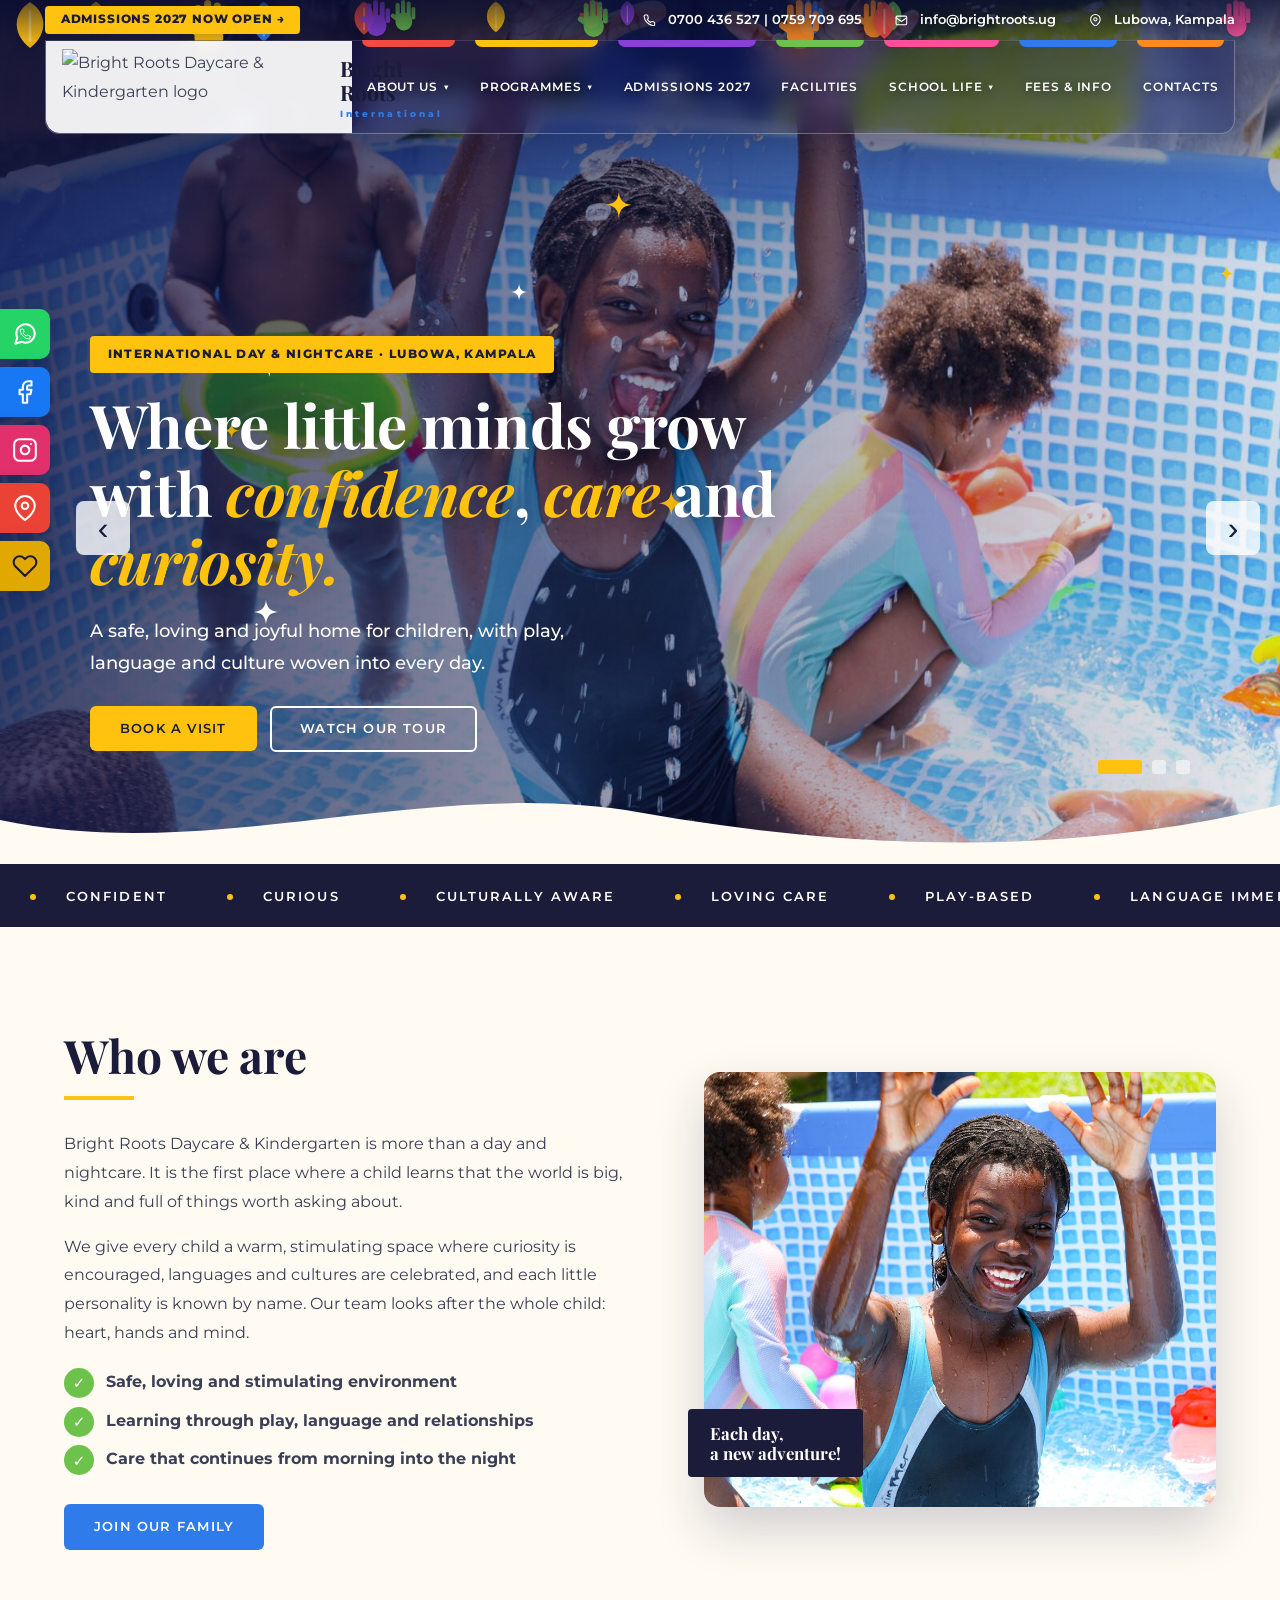
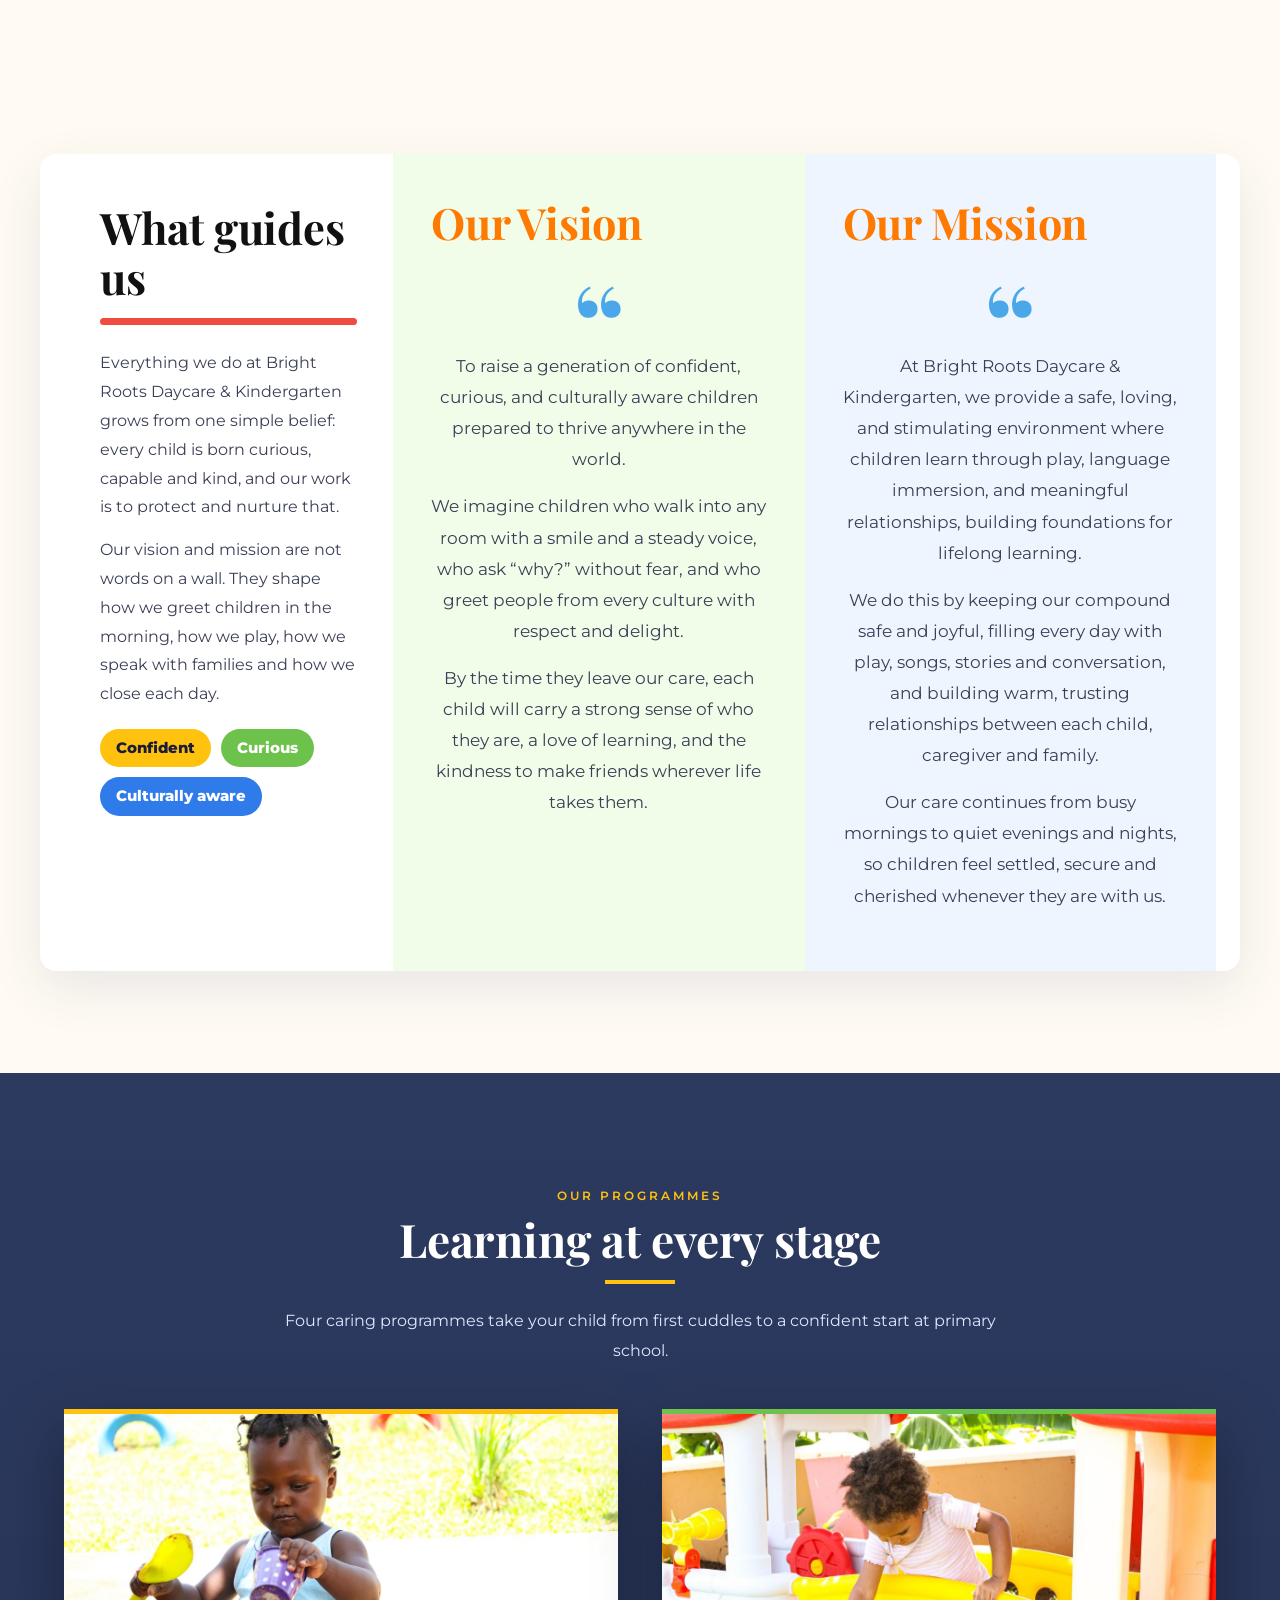
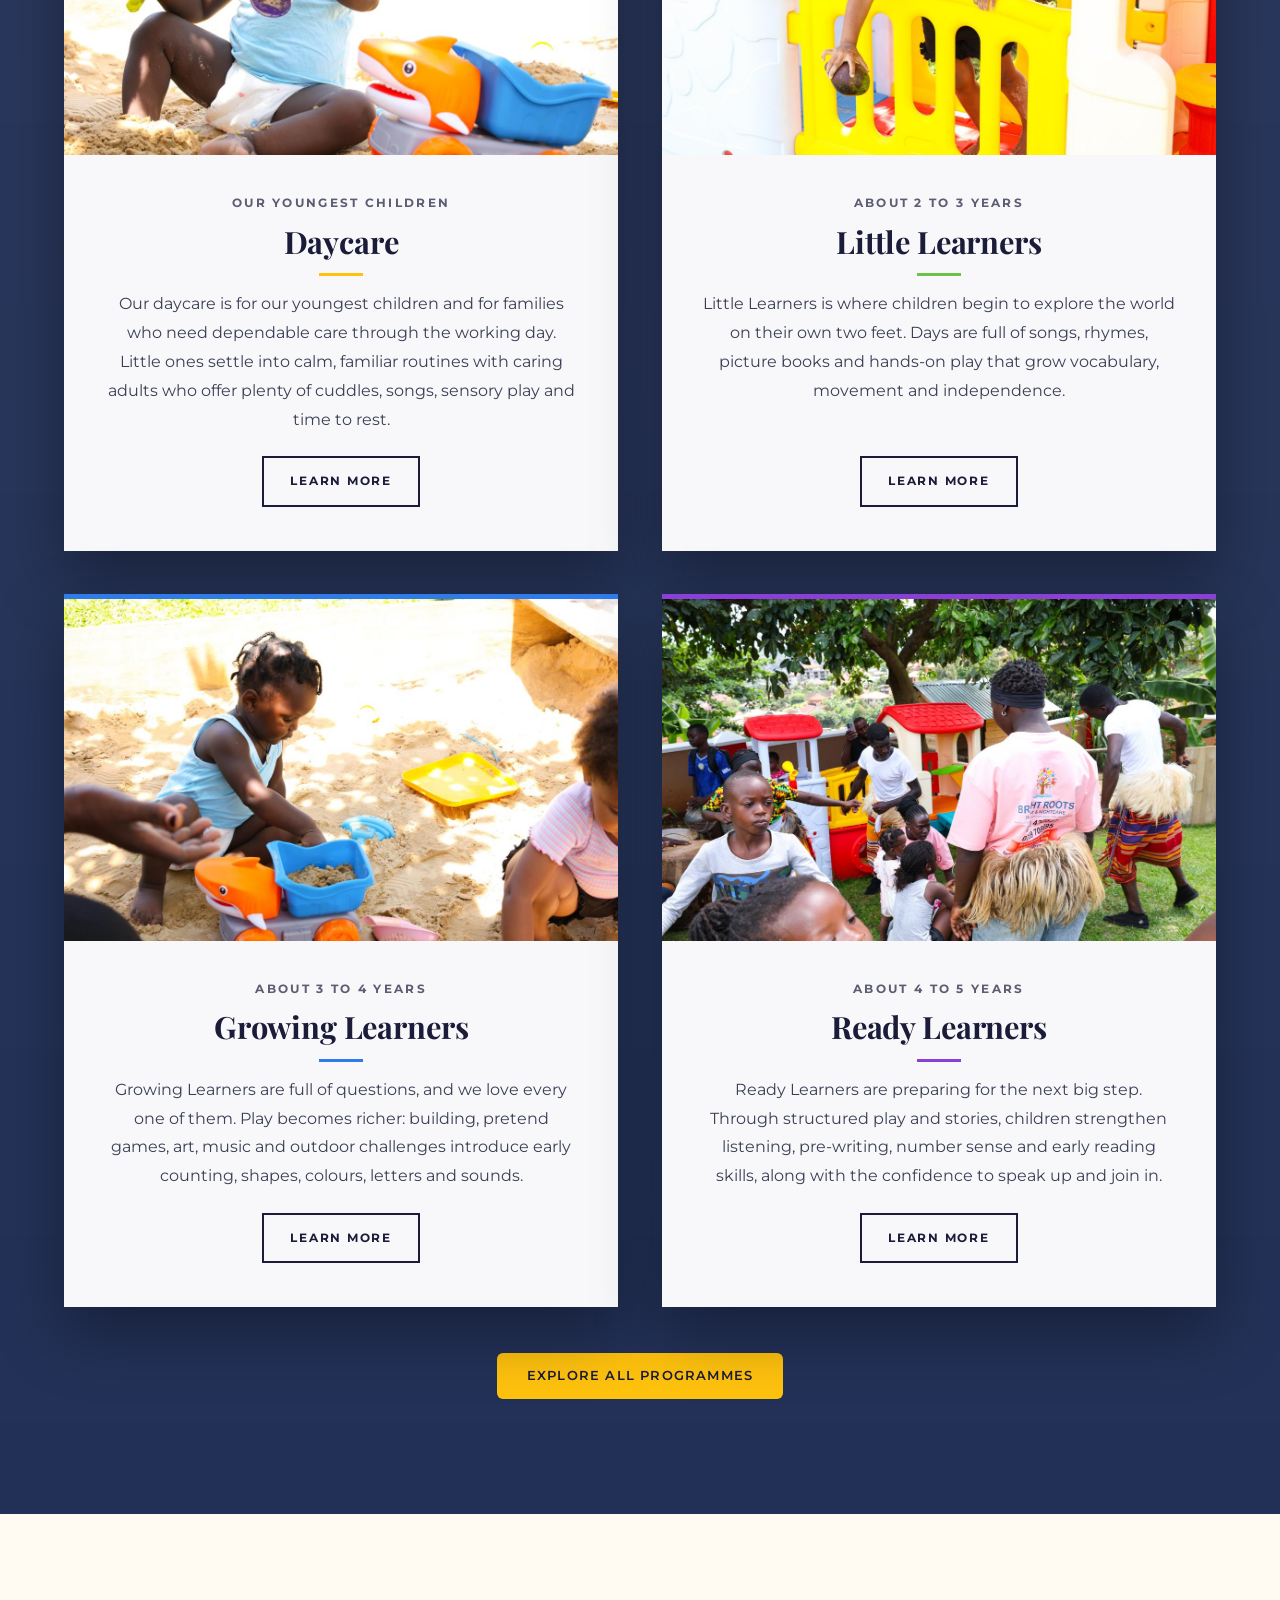
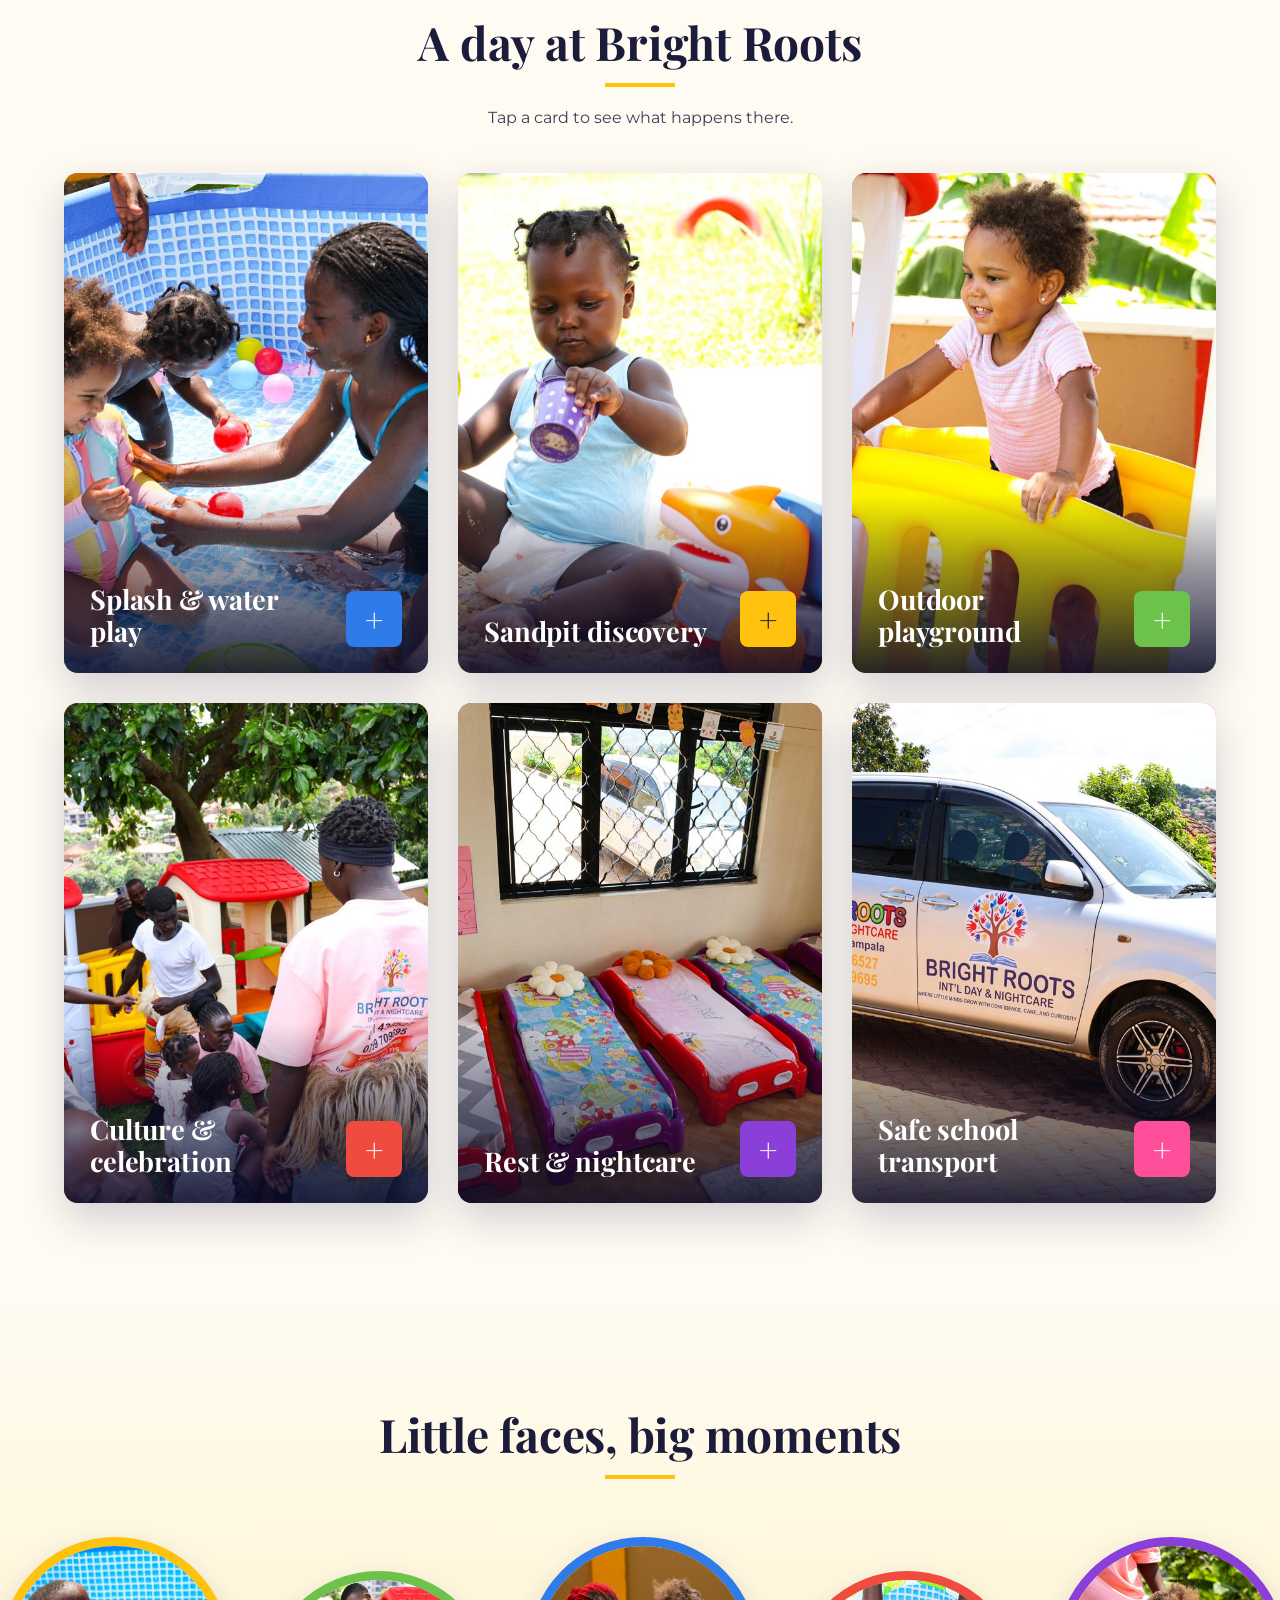
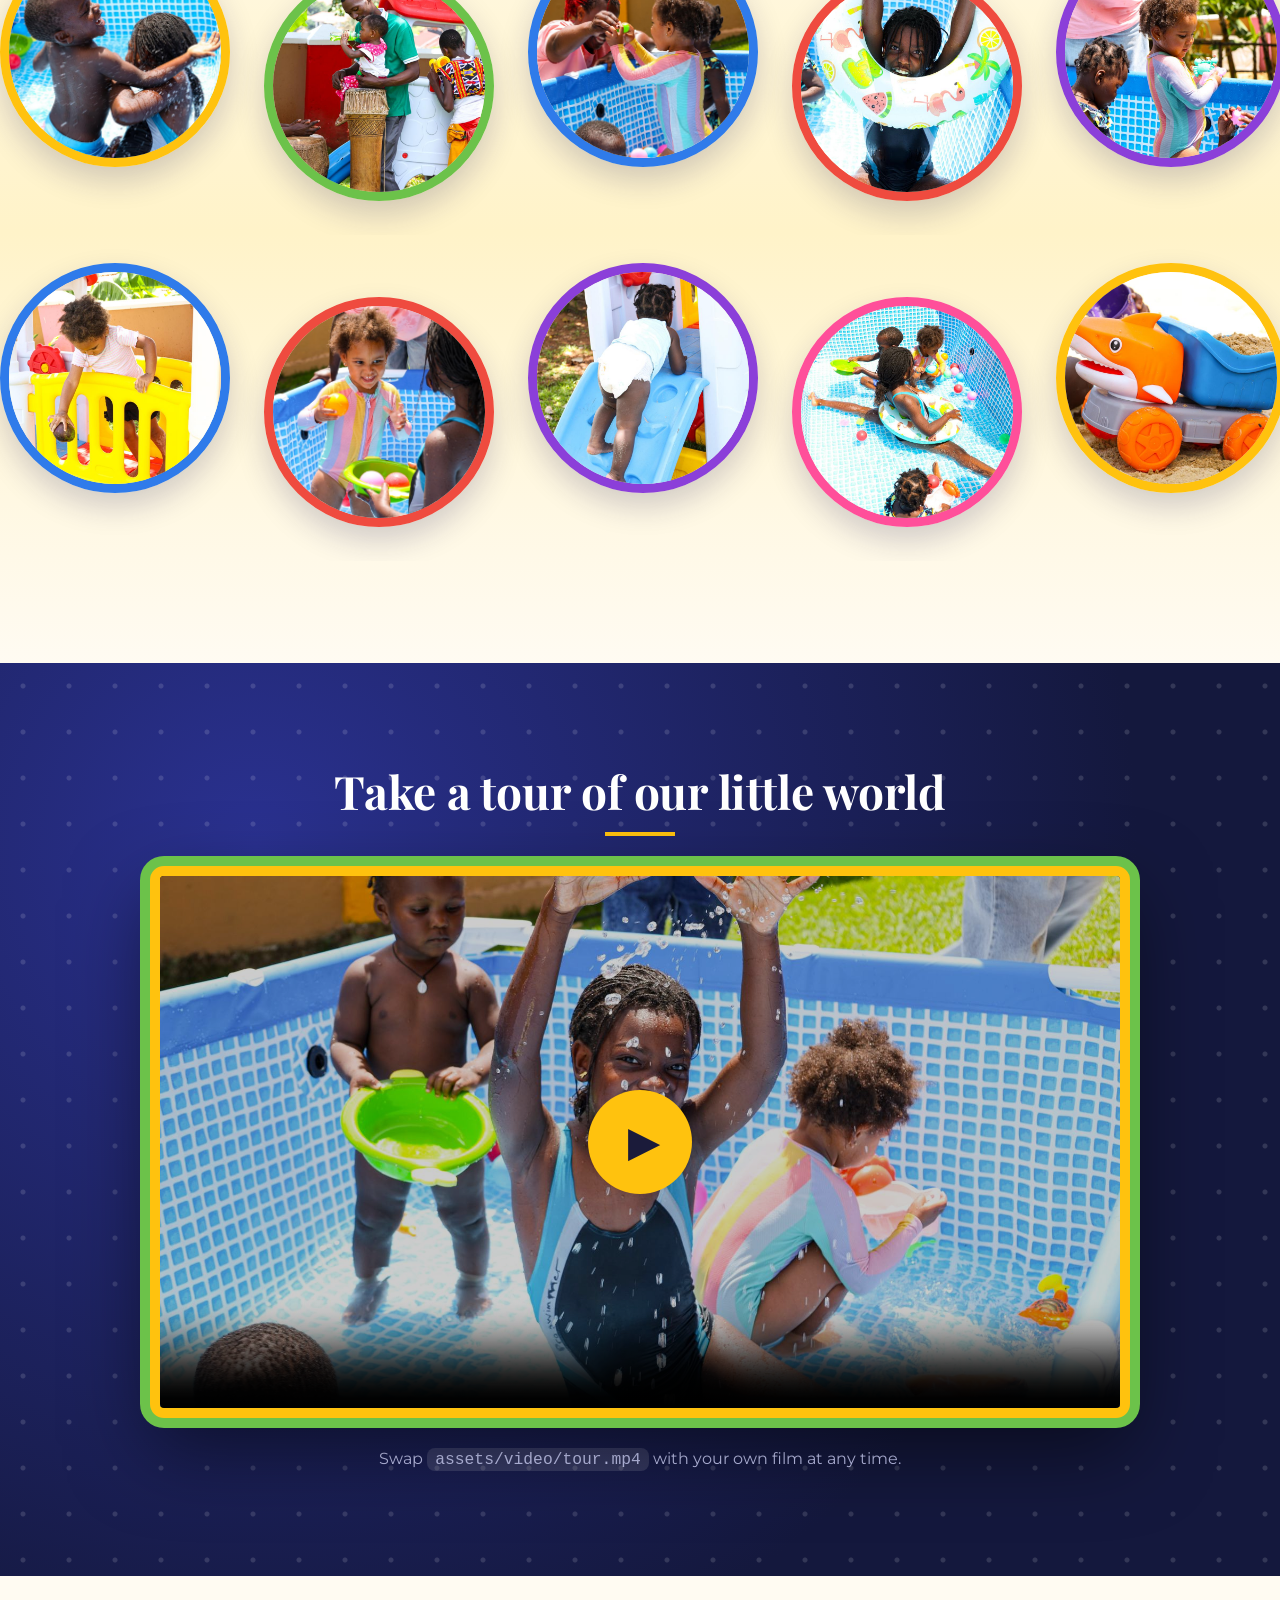
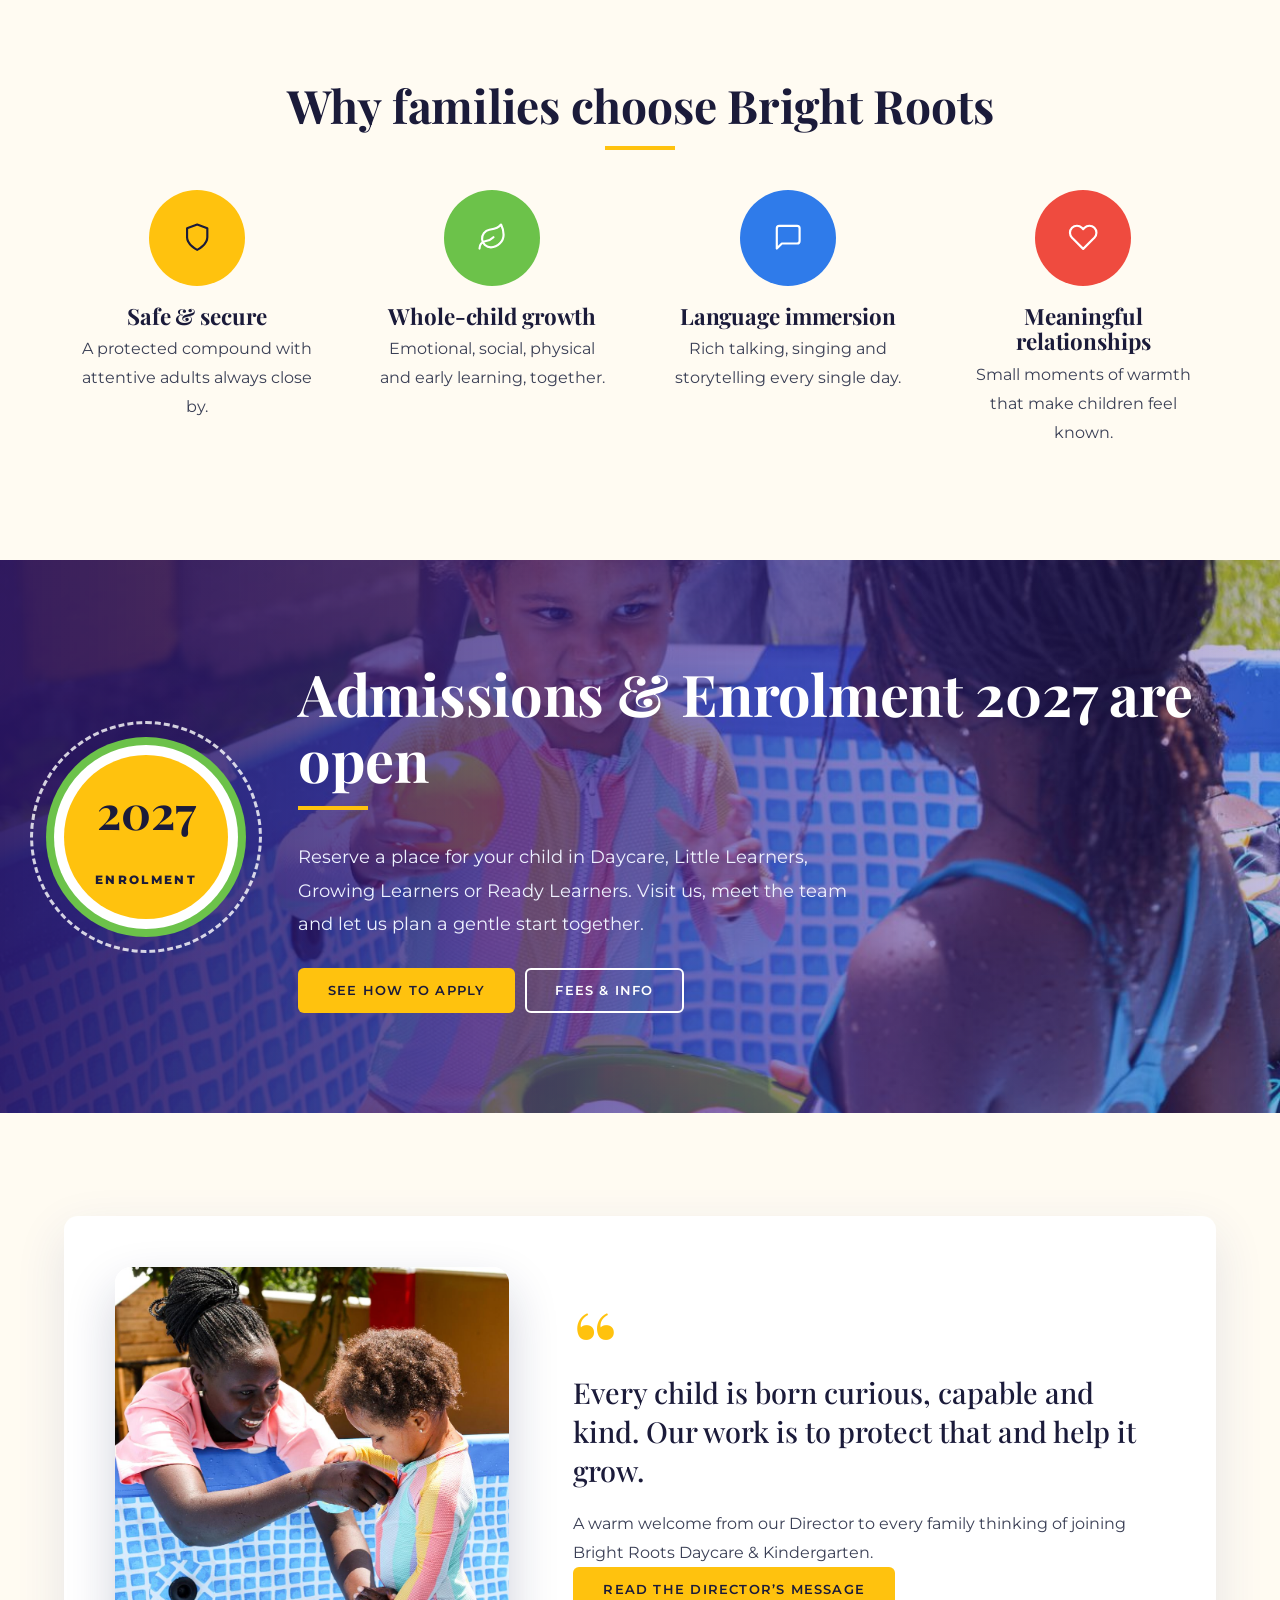
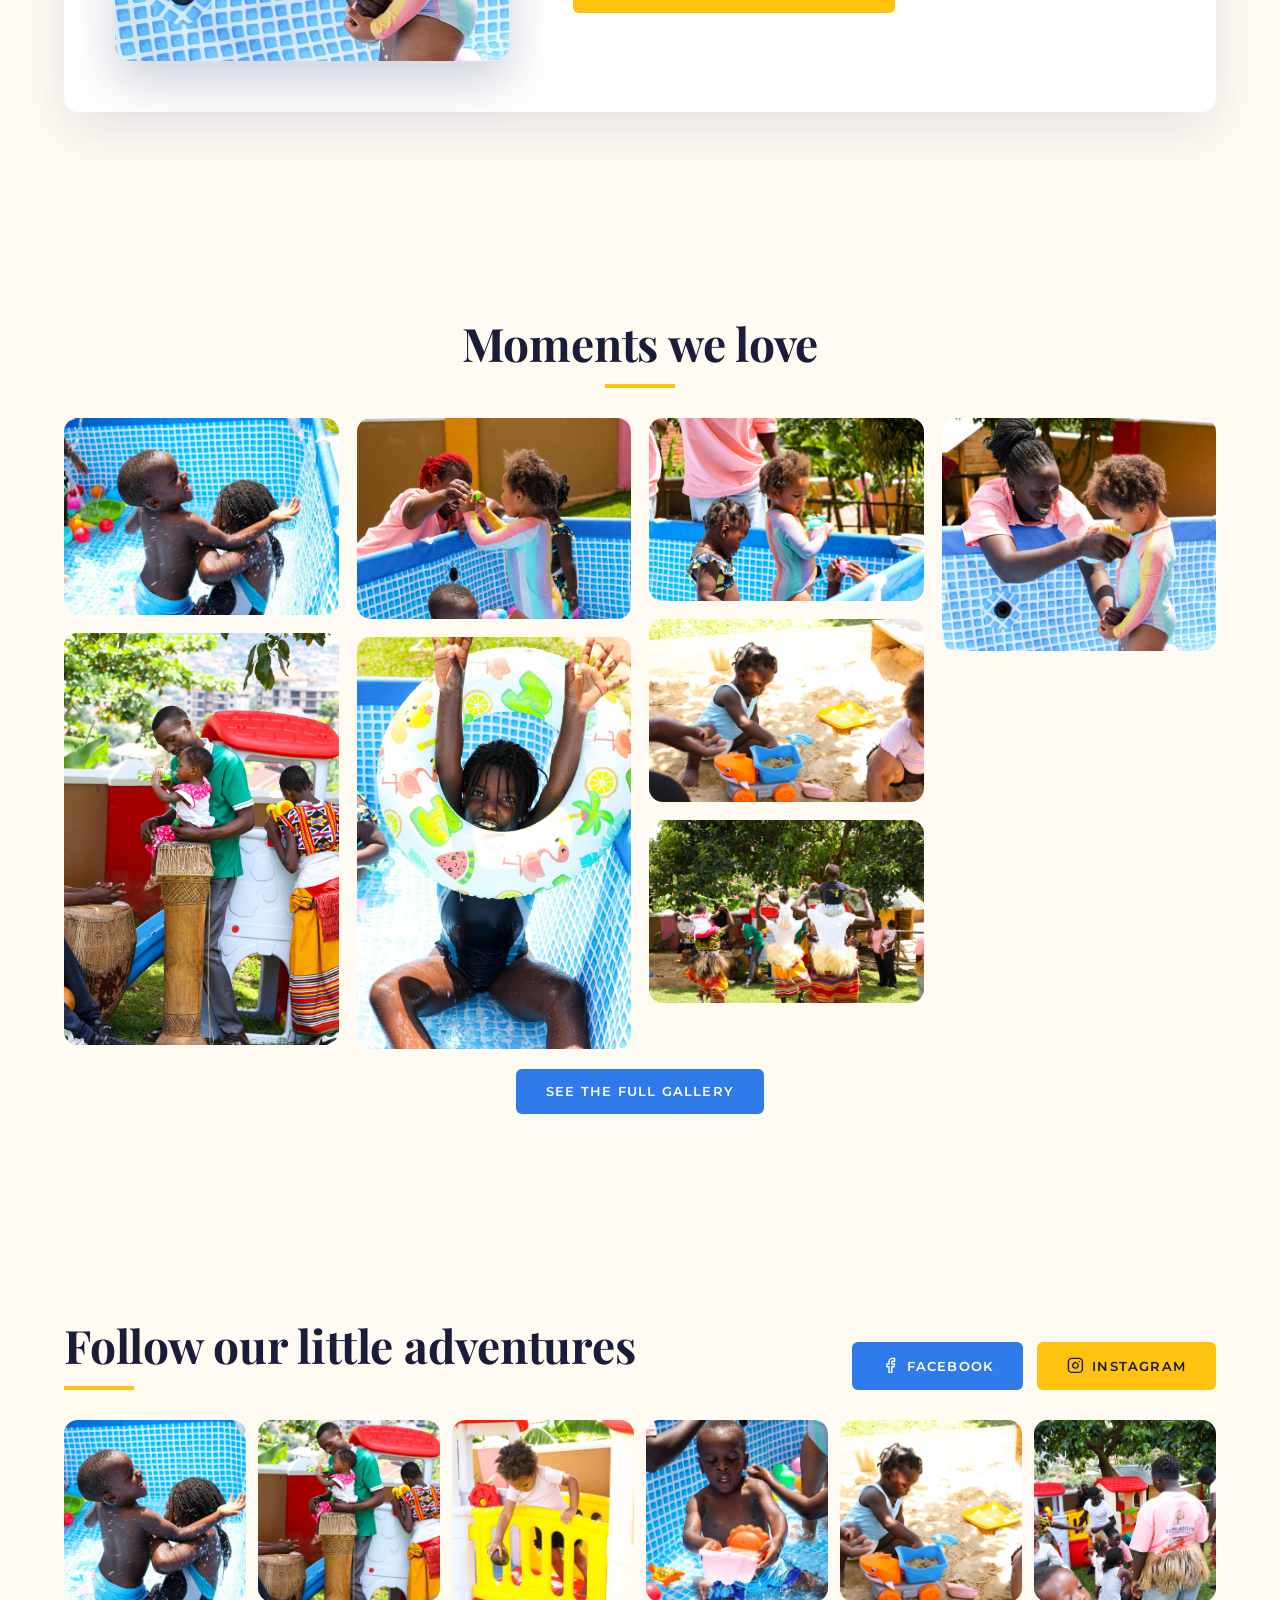
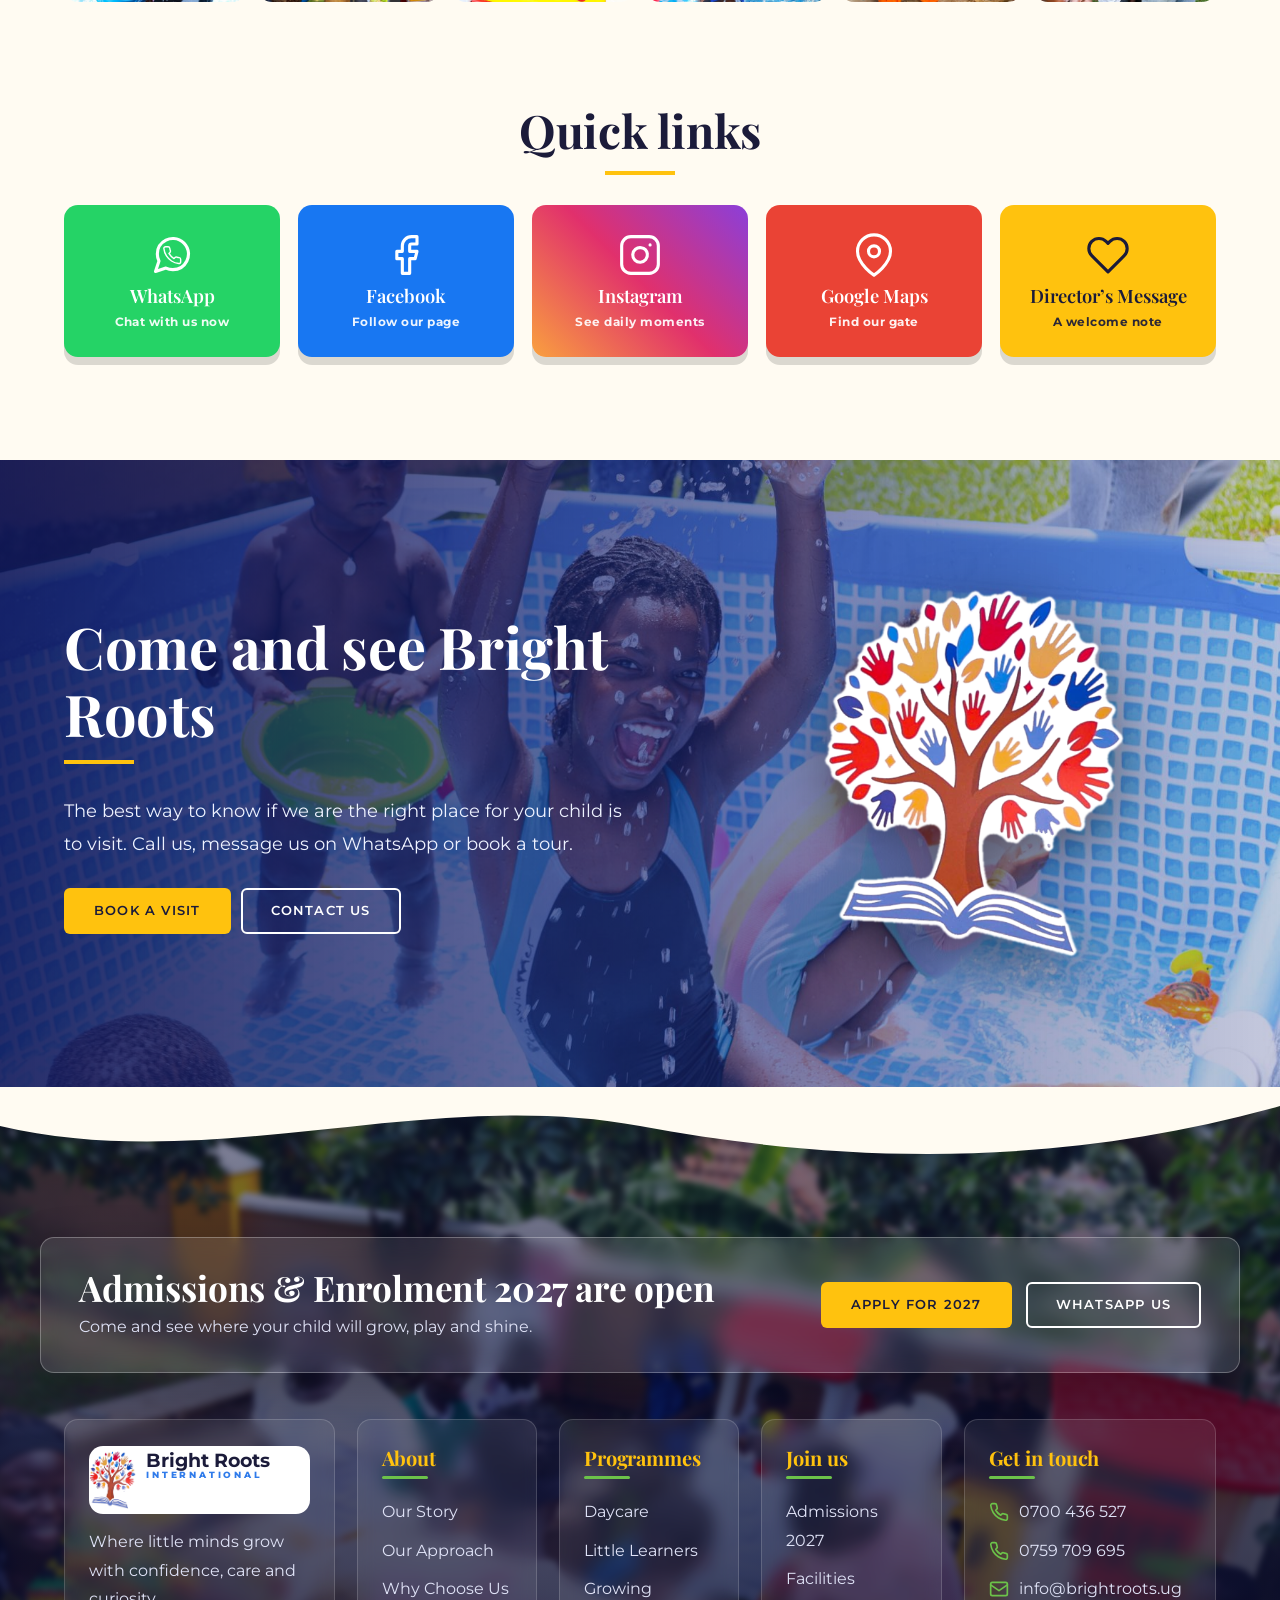
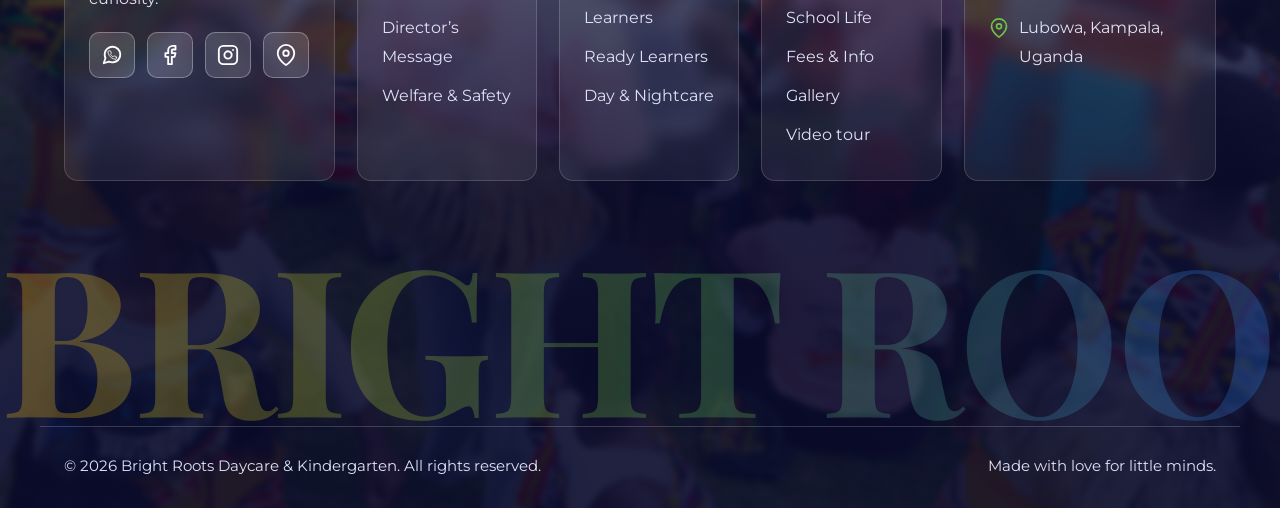
==== commit a2522f69: "Update index.html" ====
--- a/index.html
+++ b/index.html
@@ -66,7 +66,7 @@
 
 <header class="nav" id="nav">
   <a class="brand" href="index.html" aria-label="Bright Roots Daycare & Kindergarten home">
-    <img class="logo" src="assets/img/logo.png" alt="Bright Roots Daycare & Kindergarten logo">
+    <img class="logo" src="assets/img/" alt="Bright Roots Daycare & Kindergarten logo">
     <span><b>Bright Roots</b><small>International</small></span>
   </a>
   <button class="burger" id="burger" aria-label="Menu" aria-expanded="false"><span></span><span></span><span></span></button>
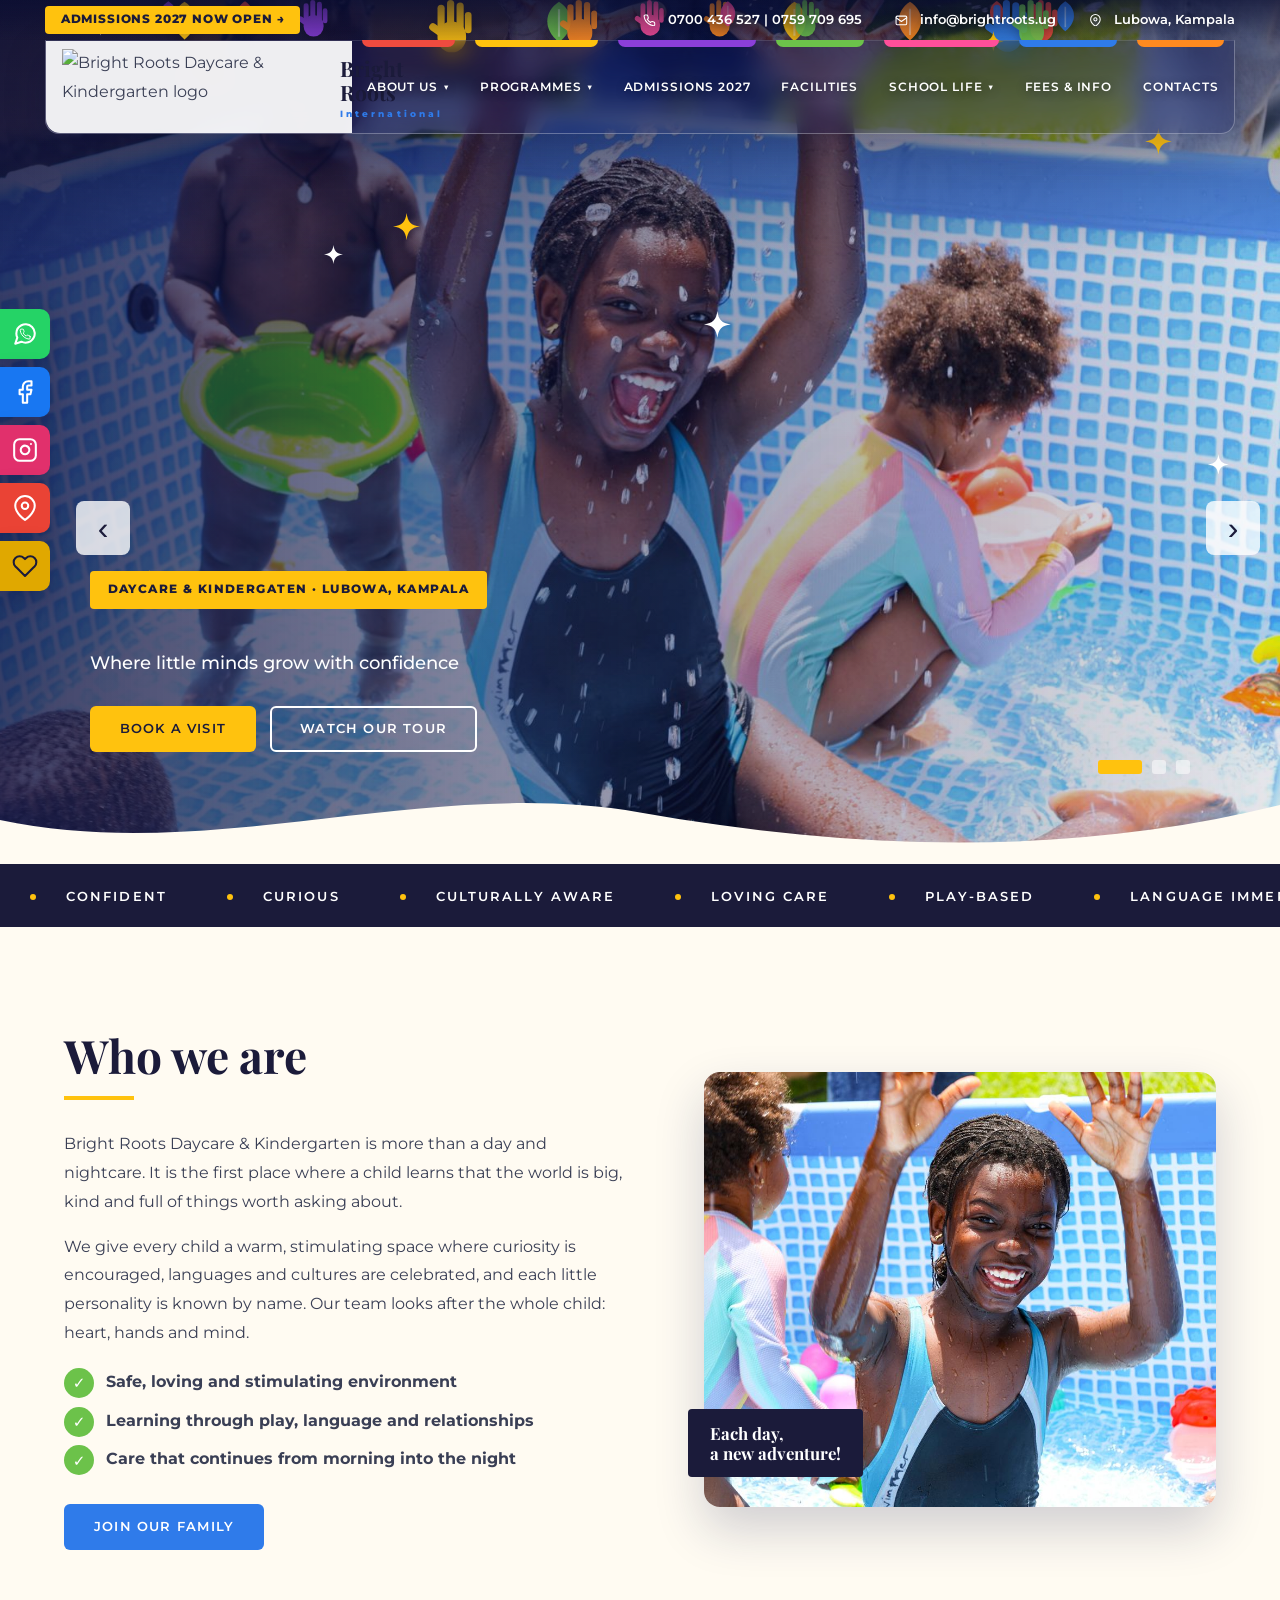
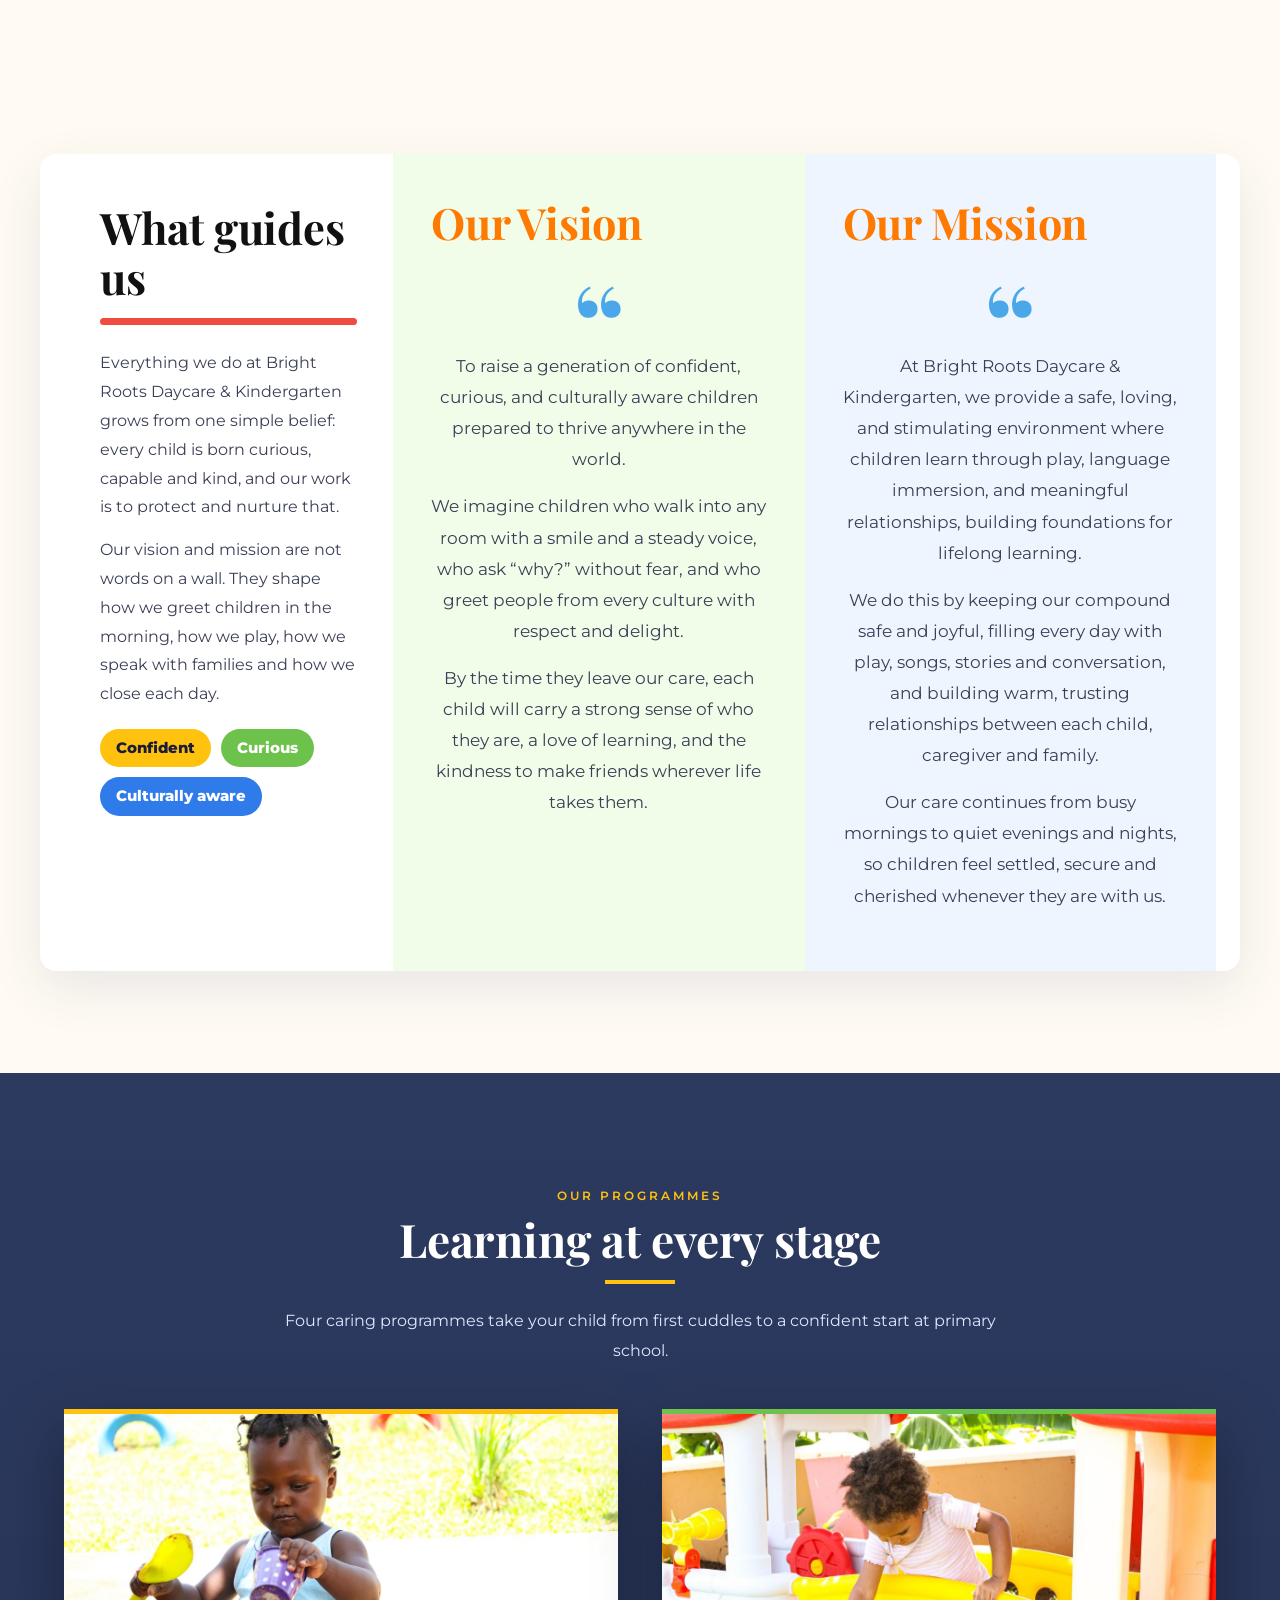
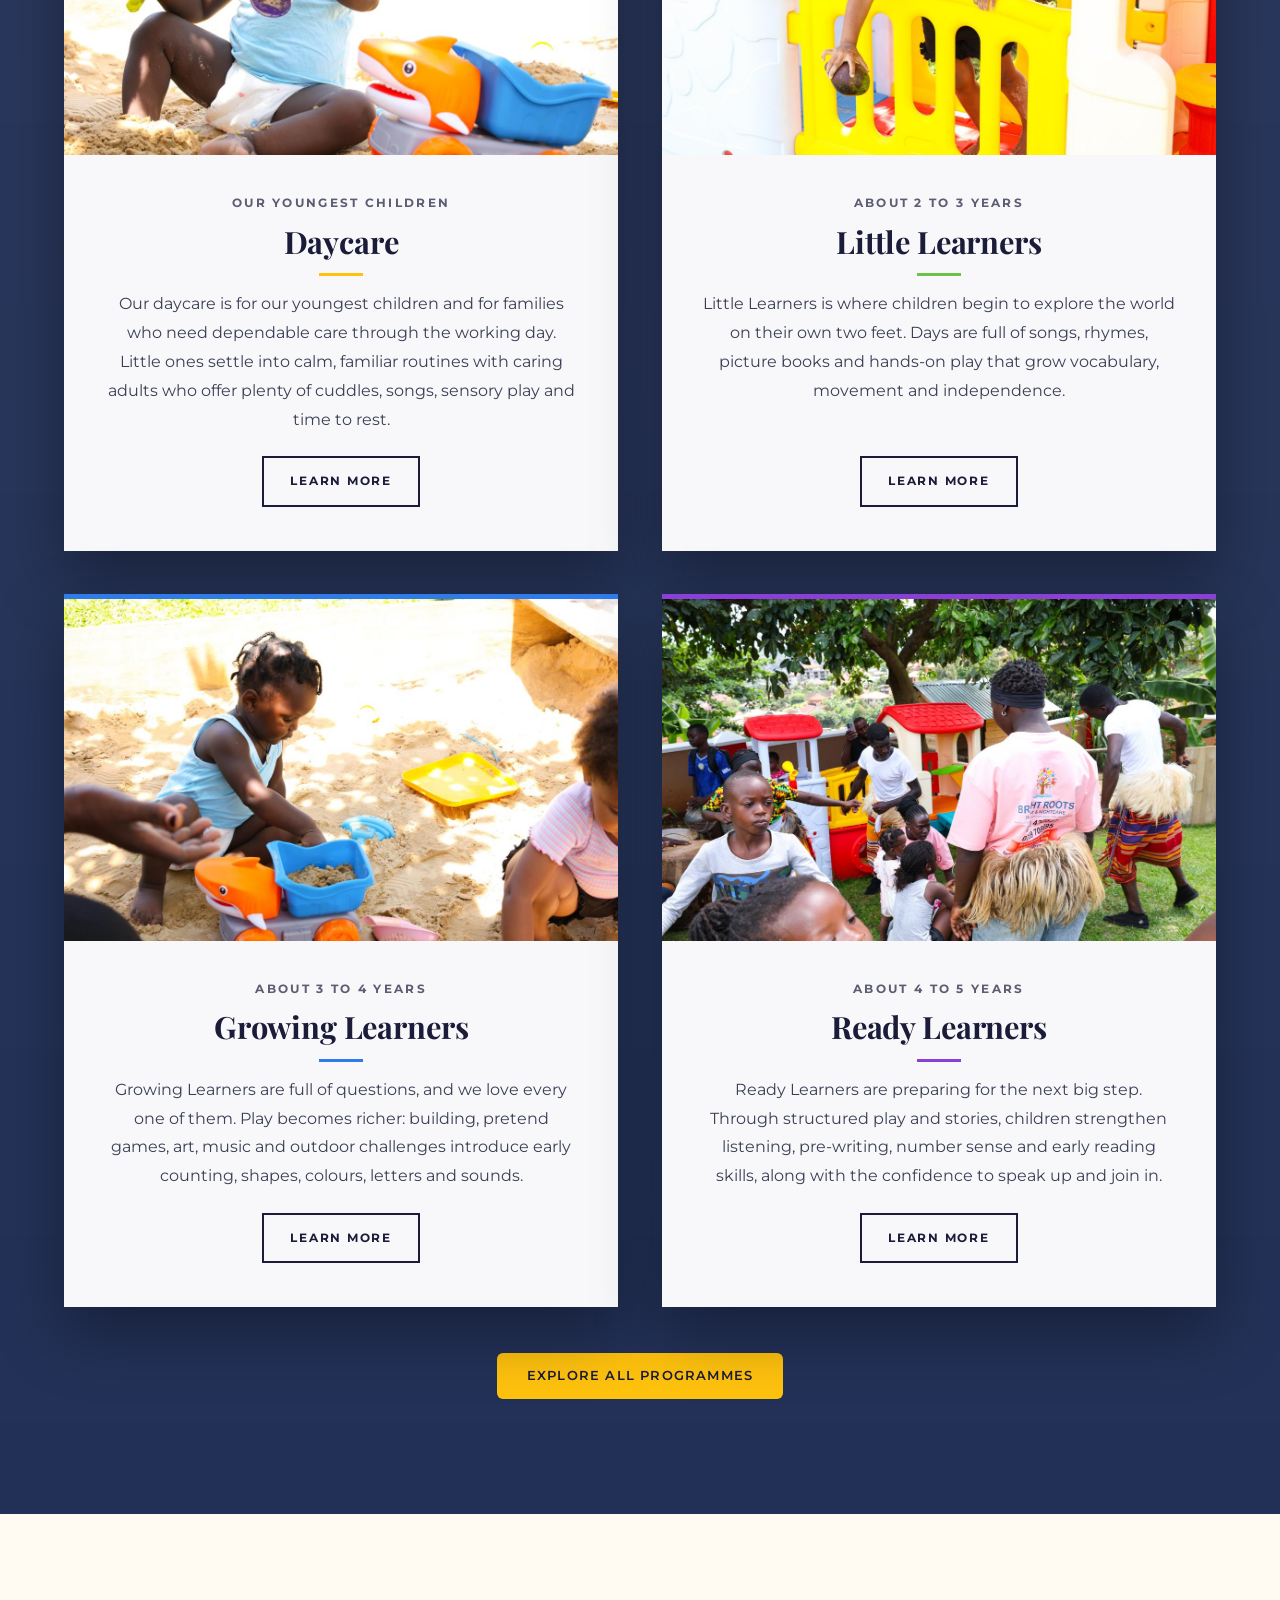
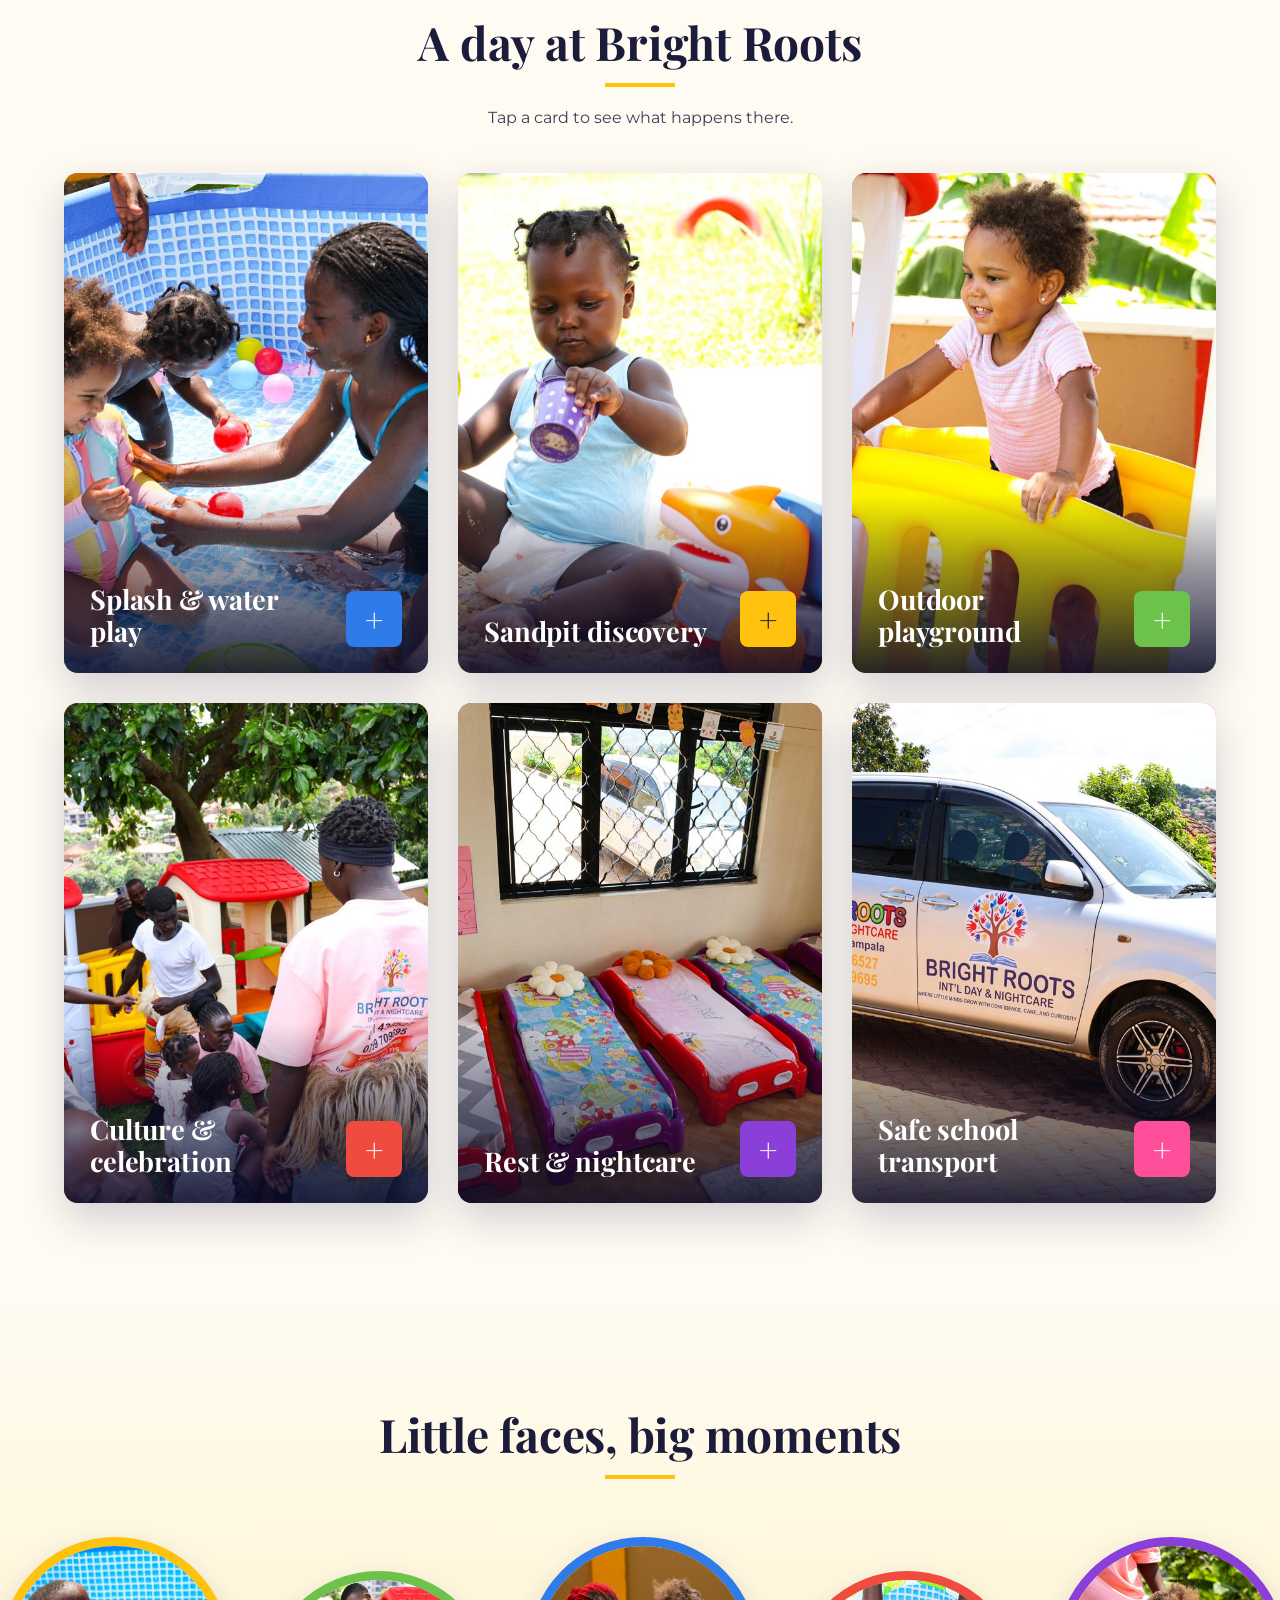
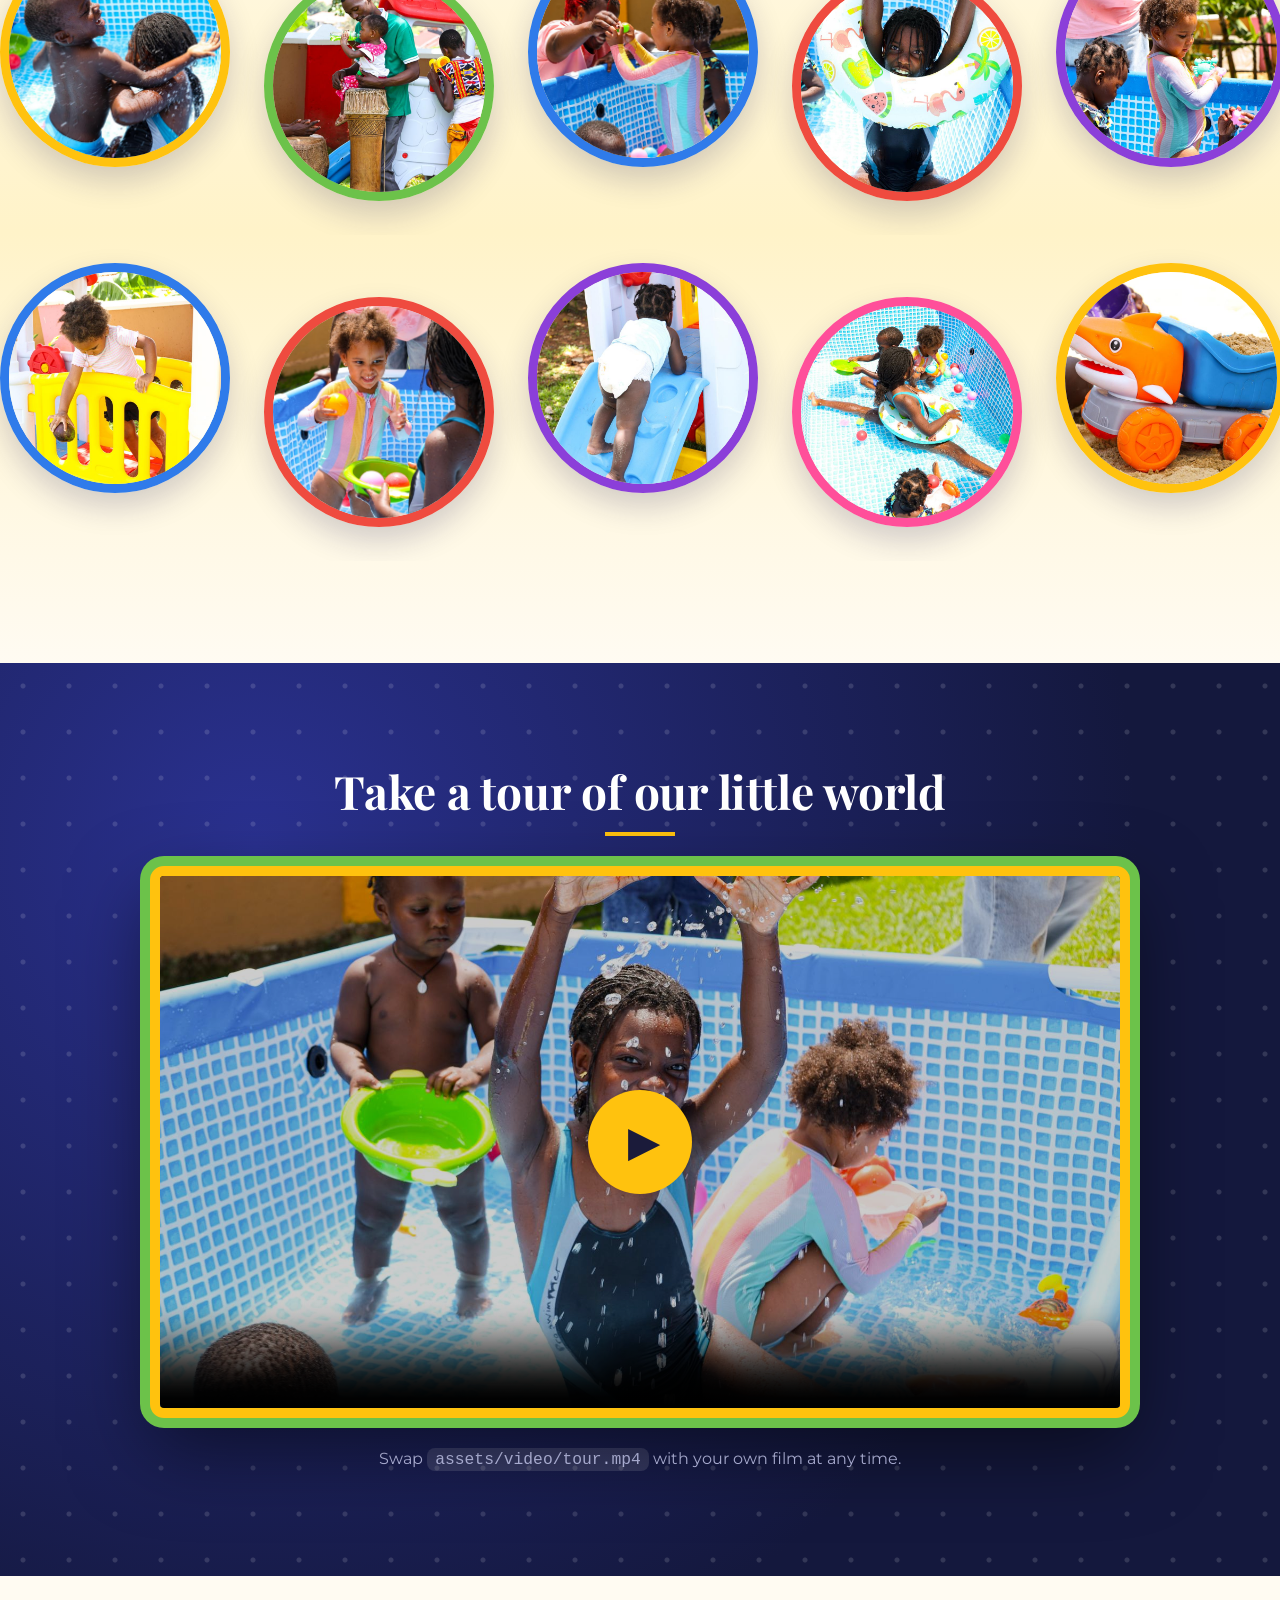
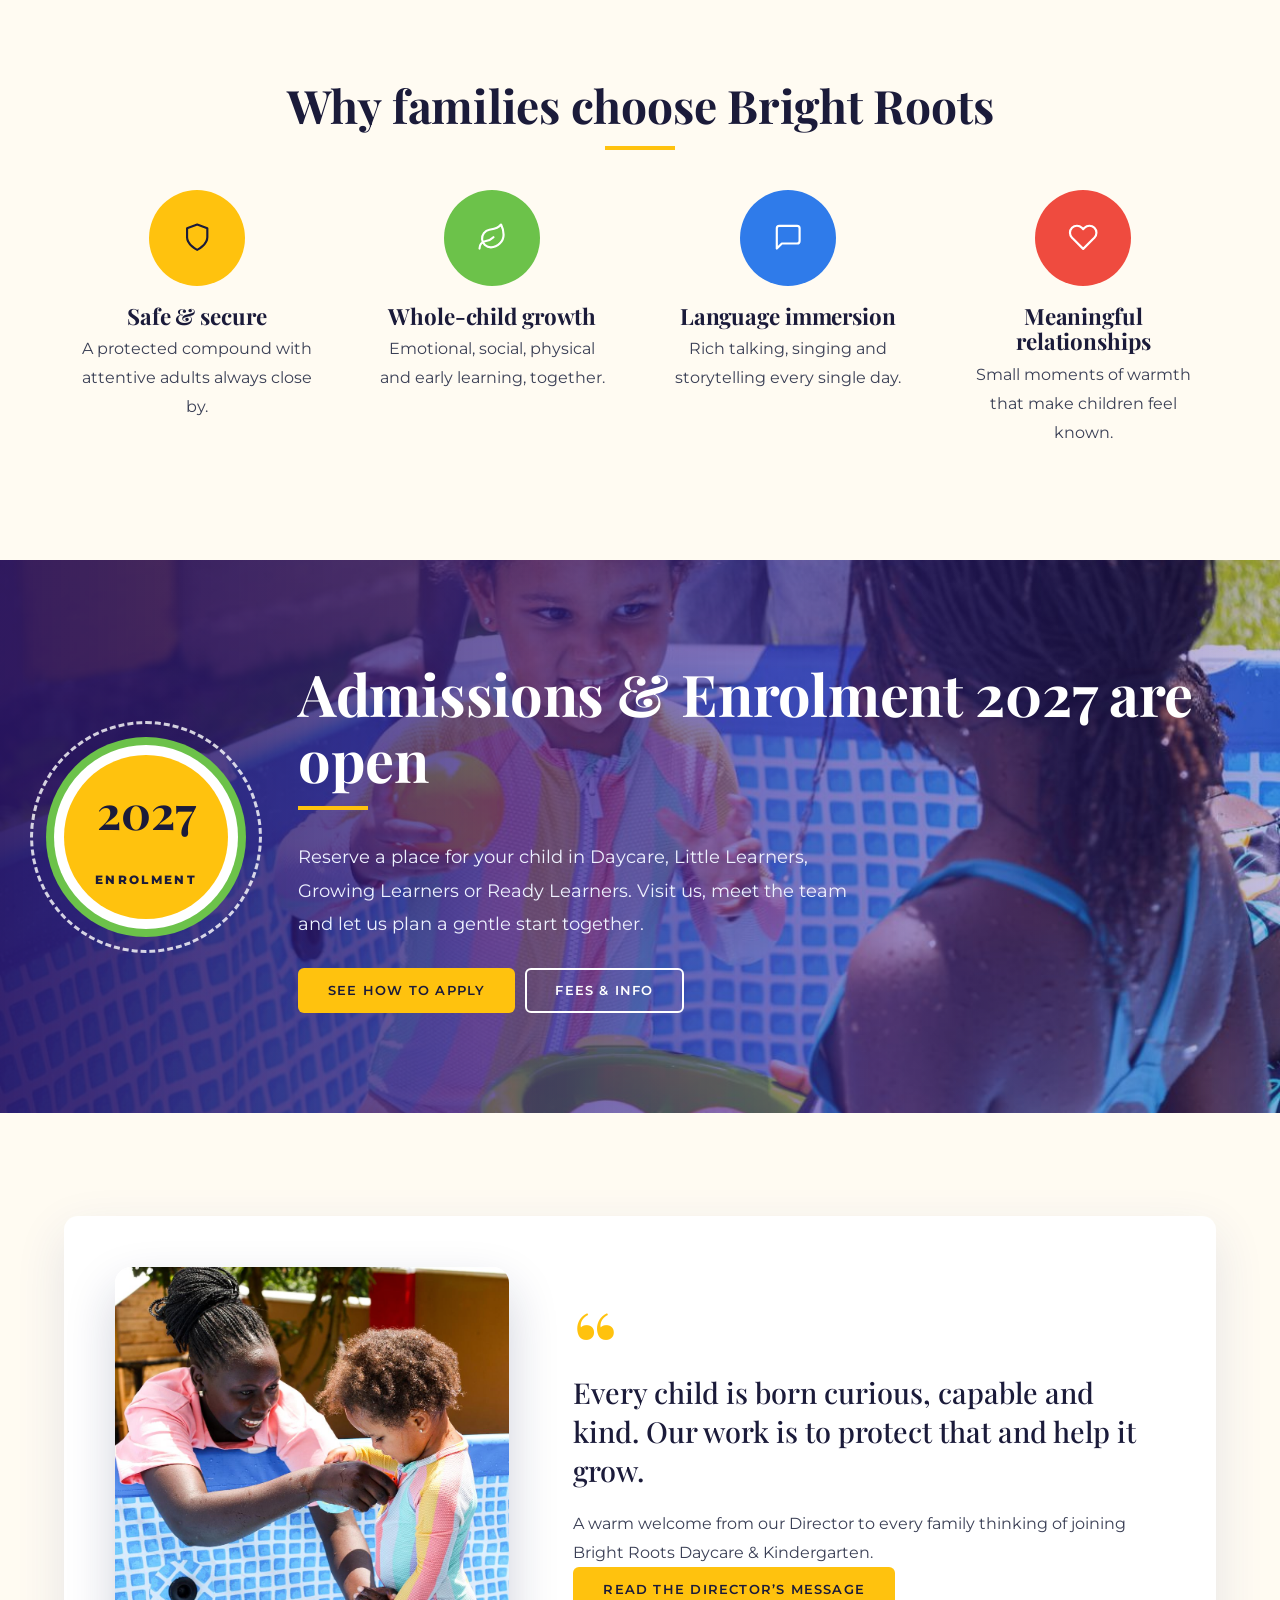
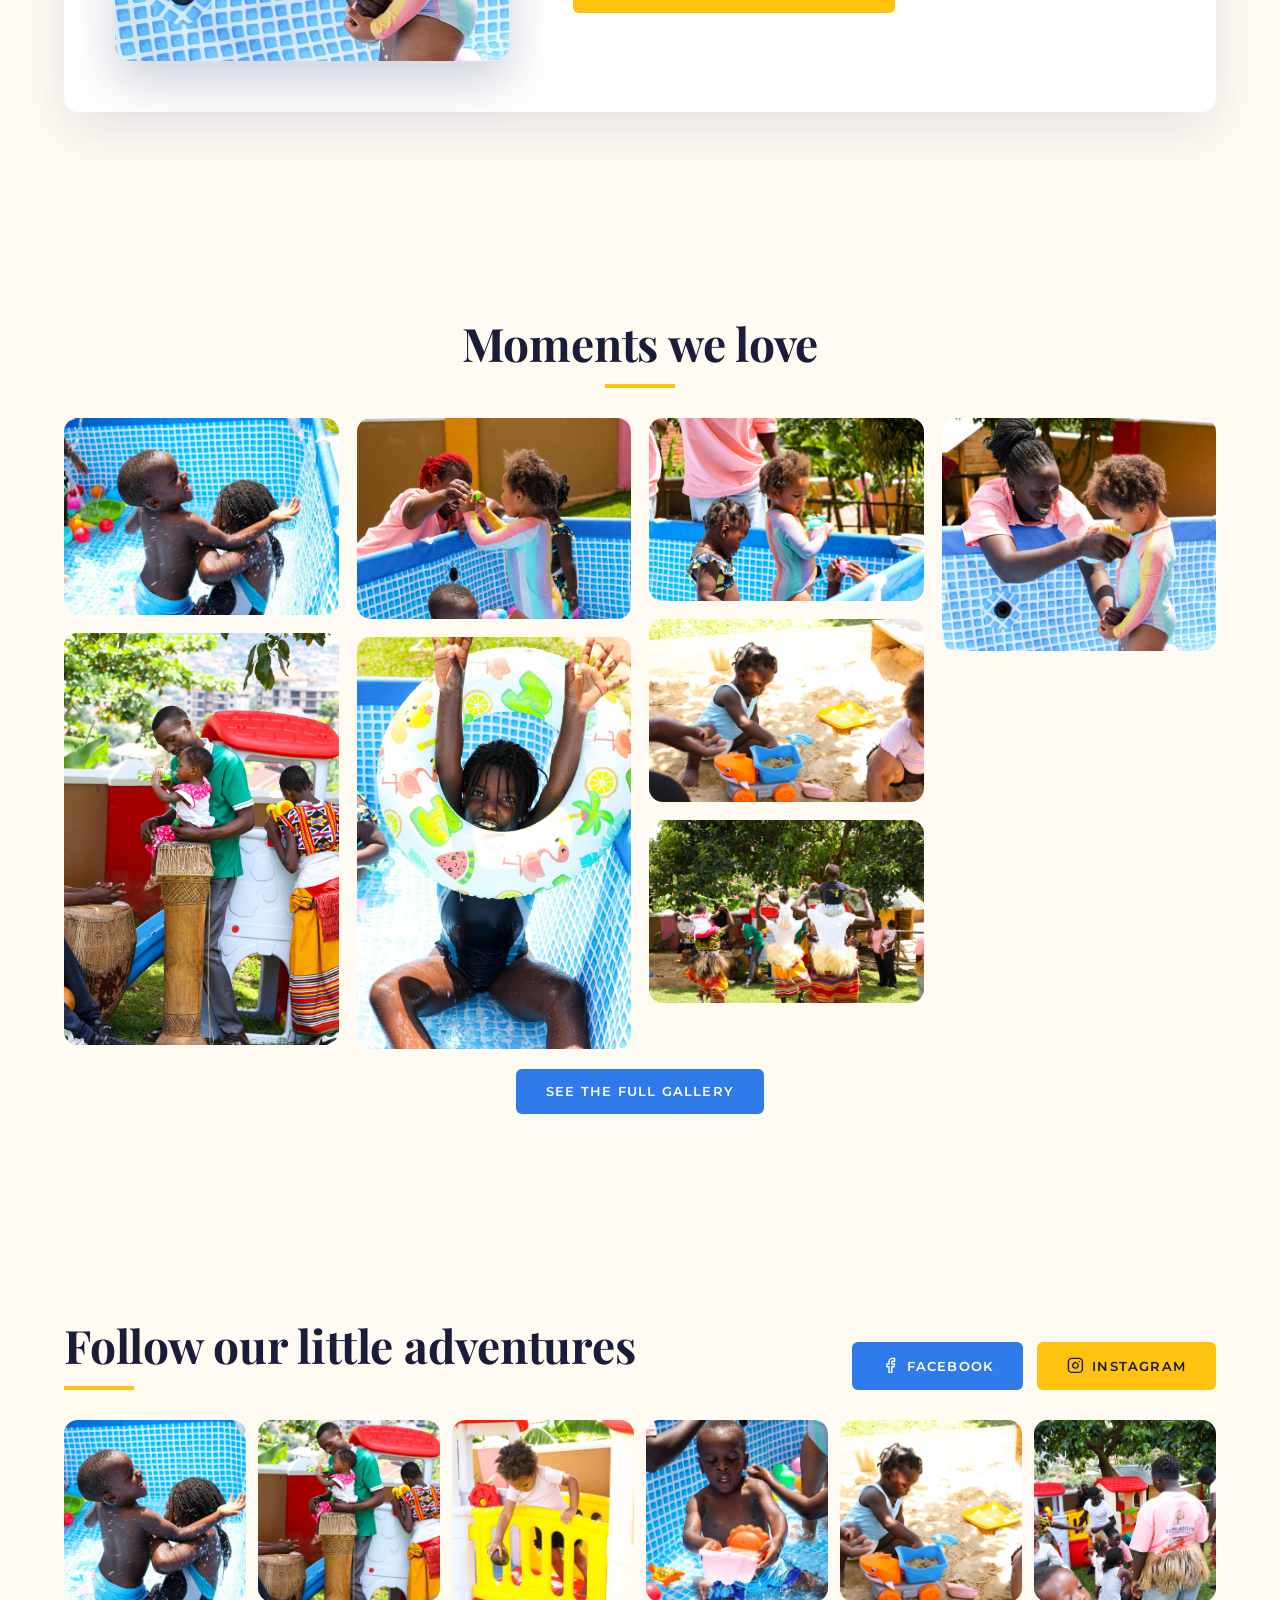
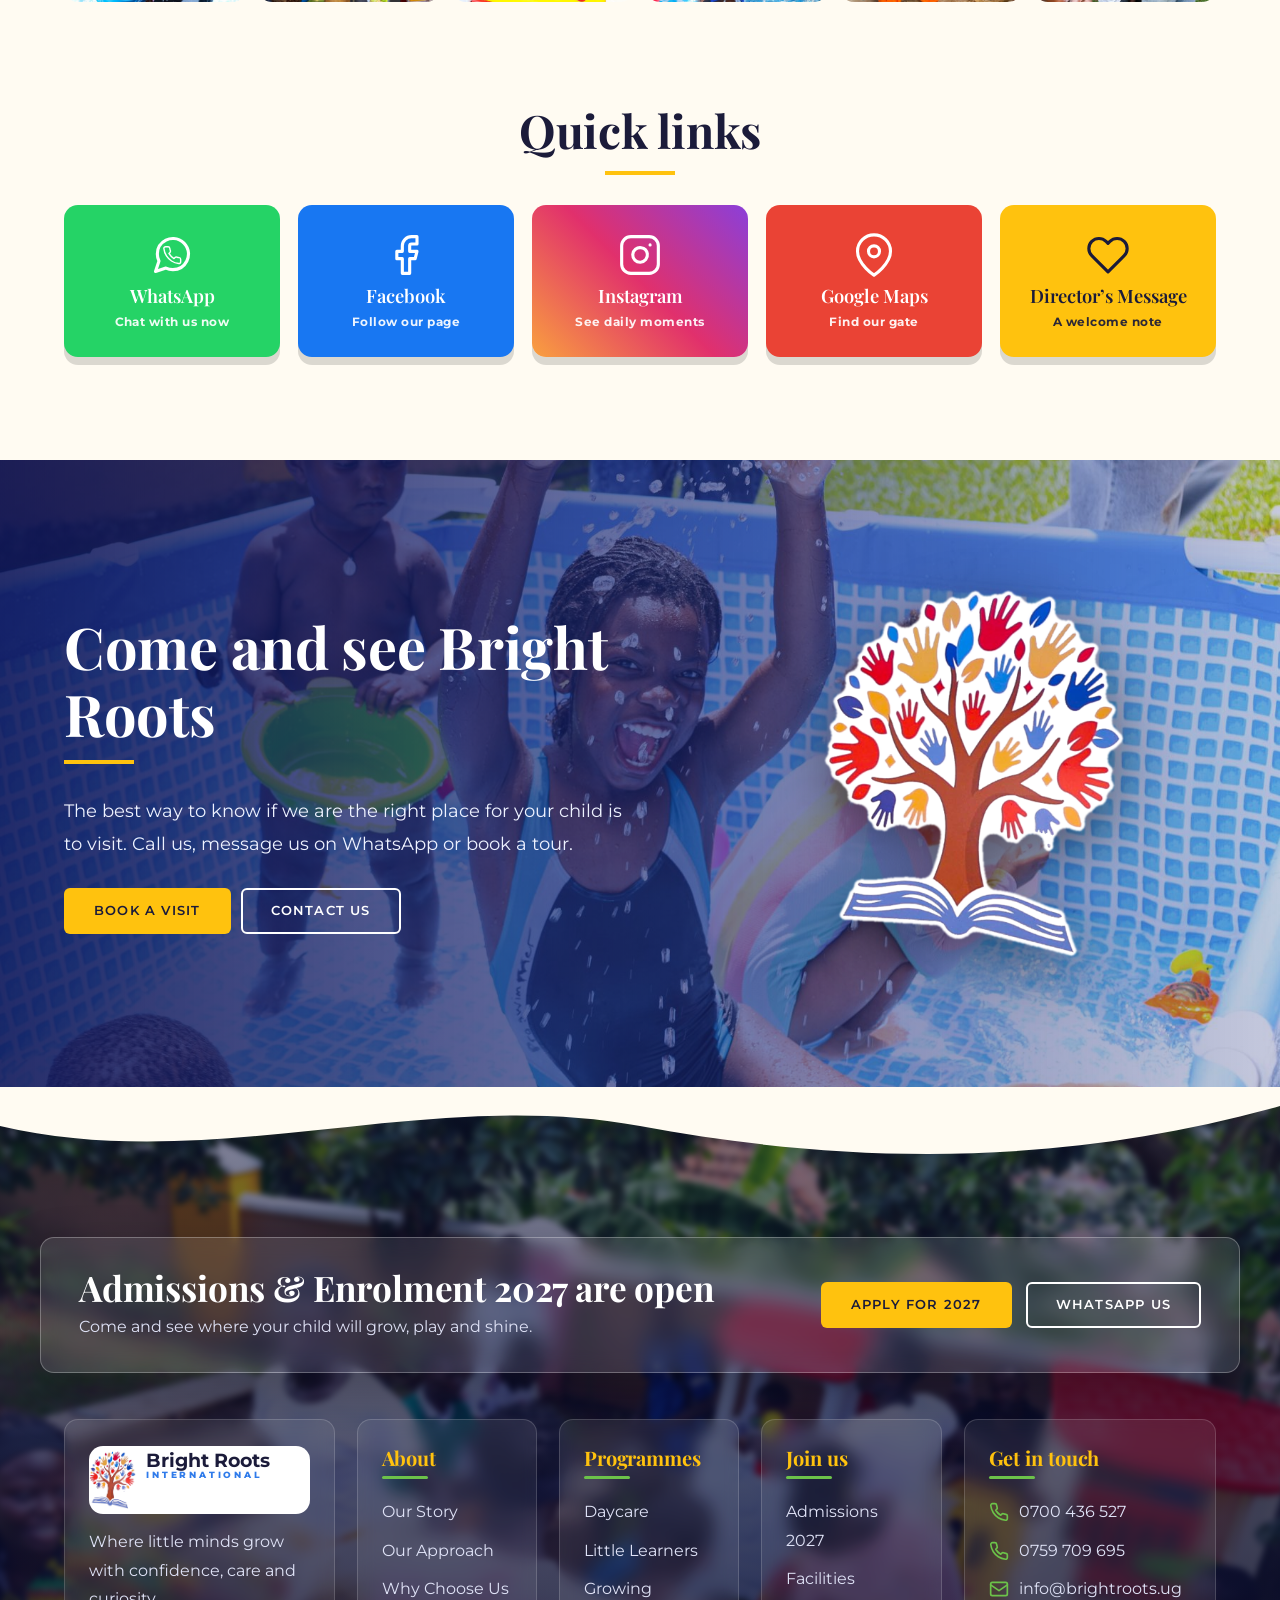
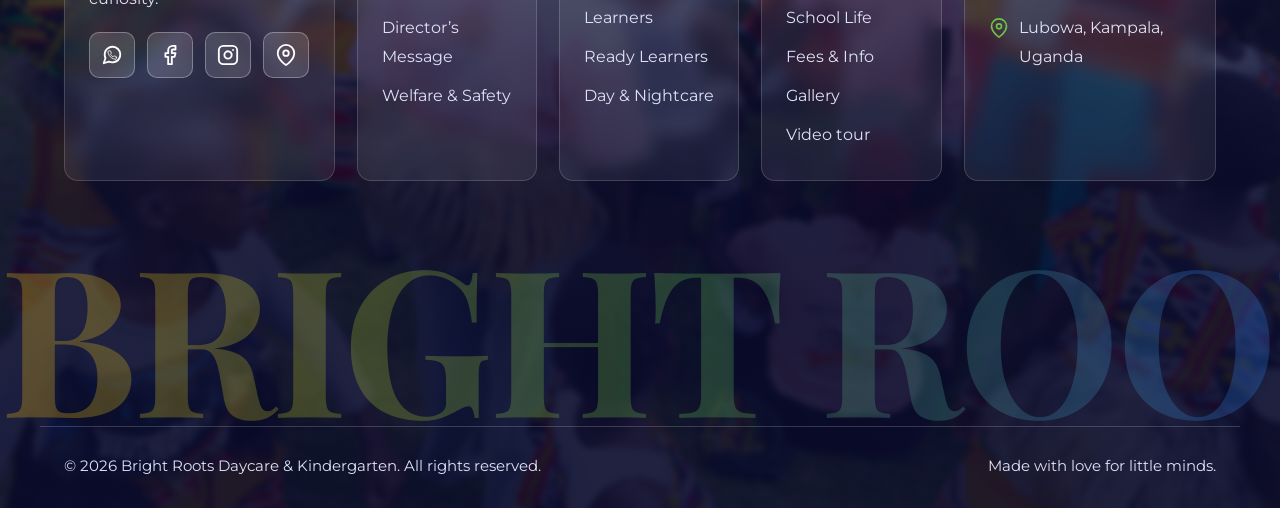
==== commit 1d3aa402: "Update index.html" ====
--- a/index.html
+++ b/index.html
@@ -91,9 +91,9 @@
   <div class="shade"></div>
   
   <div class="hero-copy">
-    <p class="chip">International Day &amp; Nightcare · Lubowa, Kampala</p>
-    <h1 id="h1">Where little minds grow with <em>confidence</em>, <em>care</em> and <em>curiosity.</em></h1>
-    <p class="lead">A safe, loving and joyful home for children, with play, language and culture woven into every day.</p>
+    <p class="chip"> DayCare &amp; Kindergaten · Lubowa, Kampala</p>
+    
+    <p class="lead">Where little minds grow with confidence</p>
     <div class="cta"><a class="btn y" href="admissions.html">Book a visit</a><a class="btn w" href="school-life.html#tour">Watch our tour</a></div>
   </div>
   <button class="arrow l" id="prev" aria-label="Previous">‹</button>
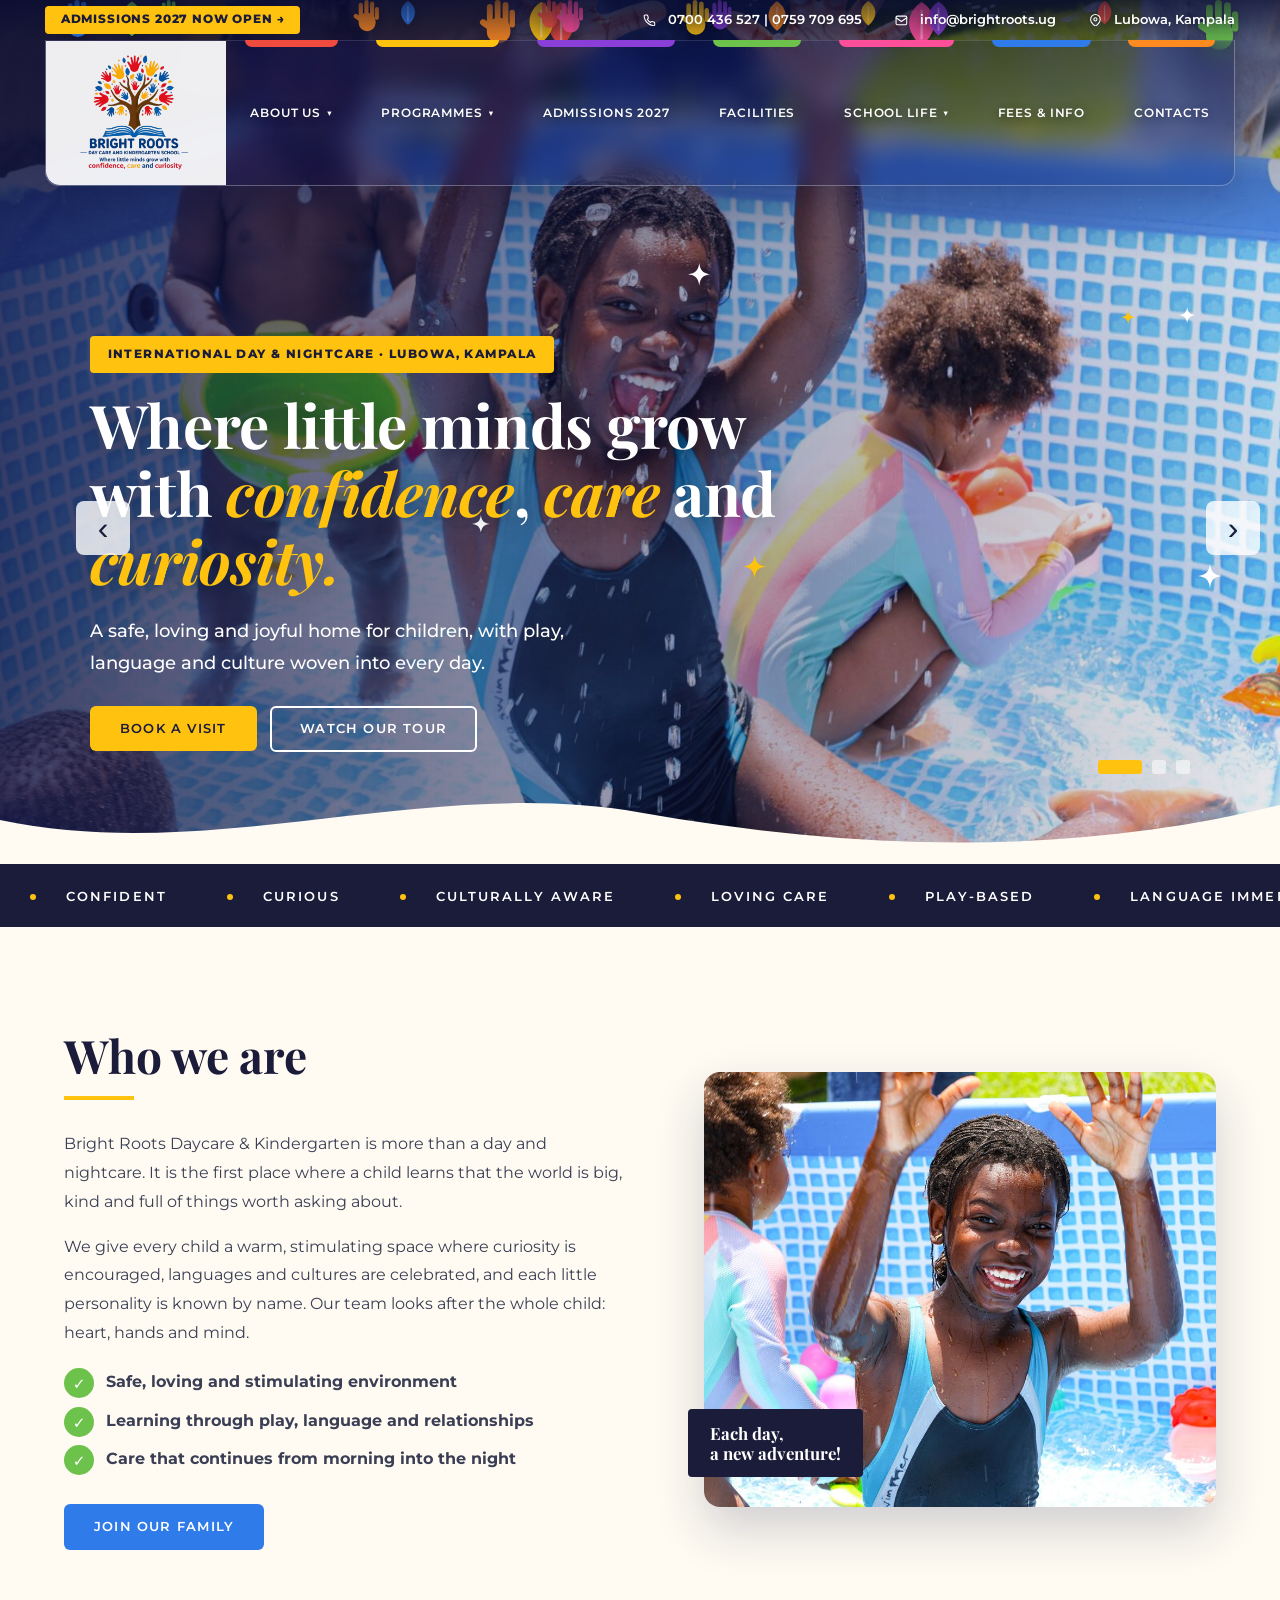
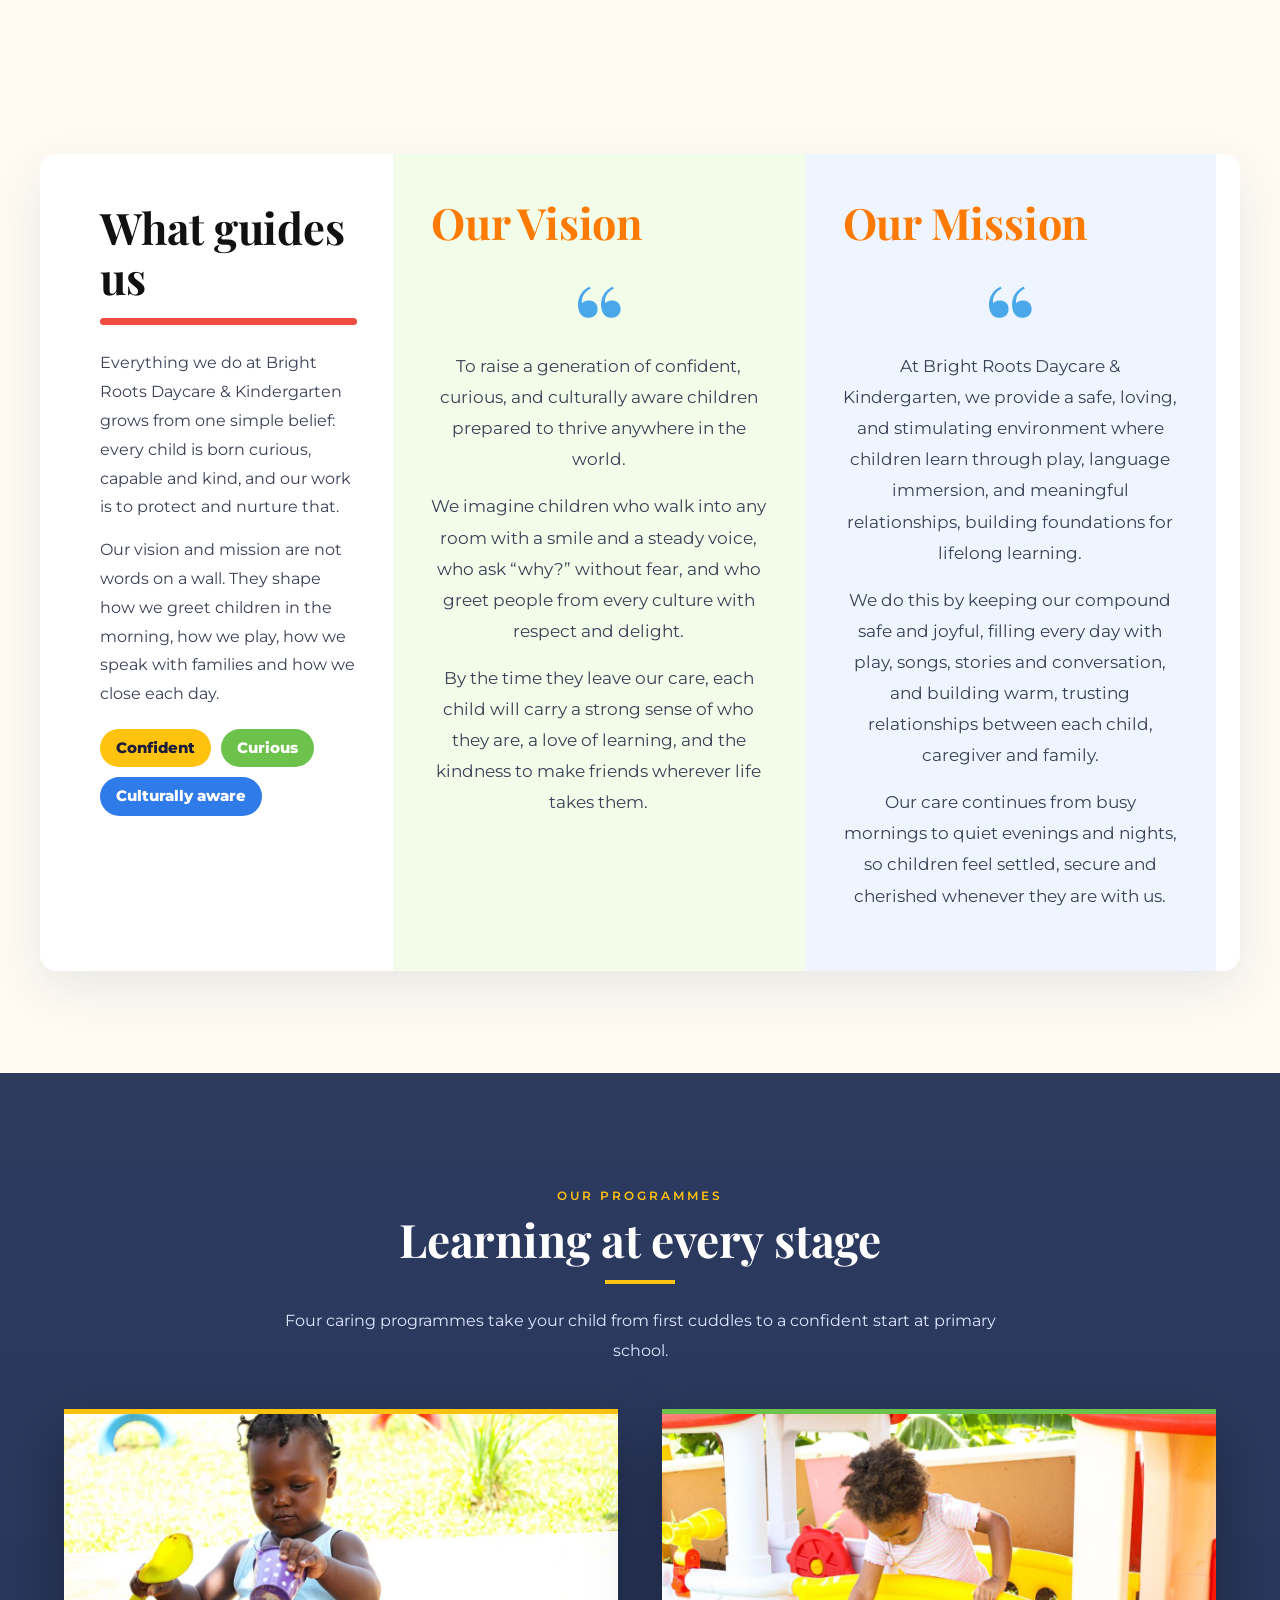
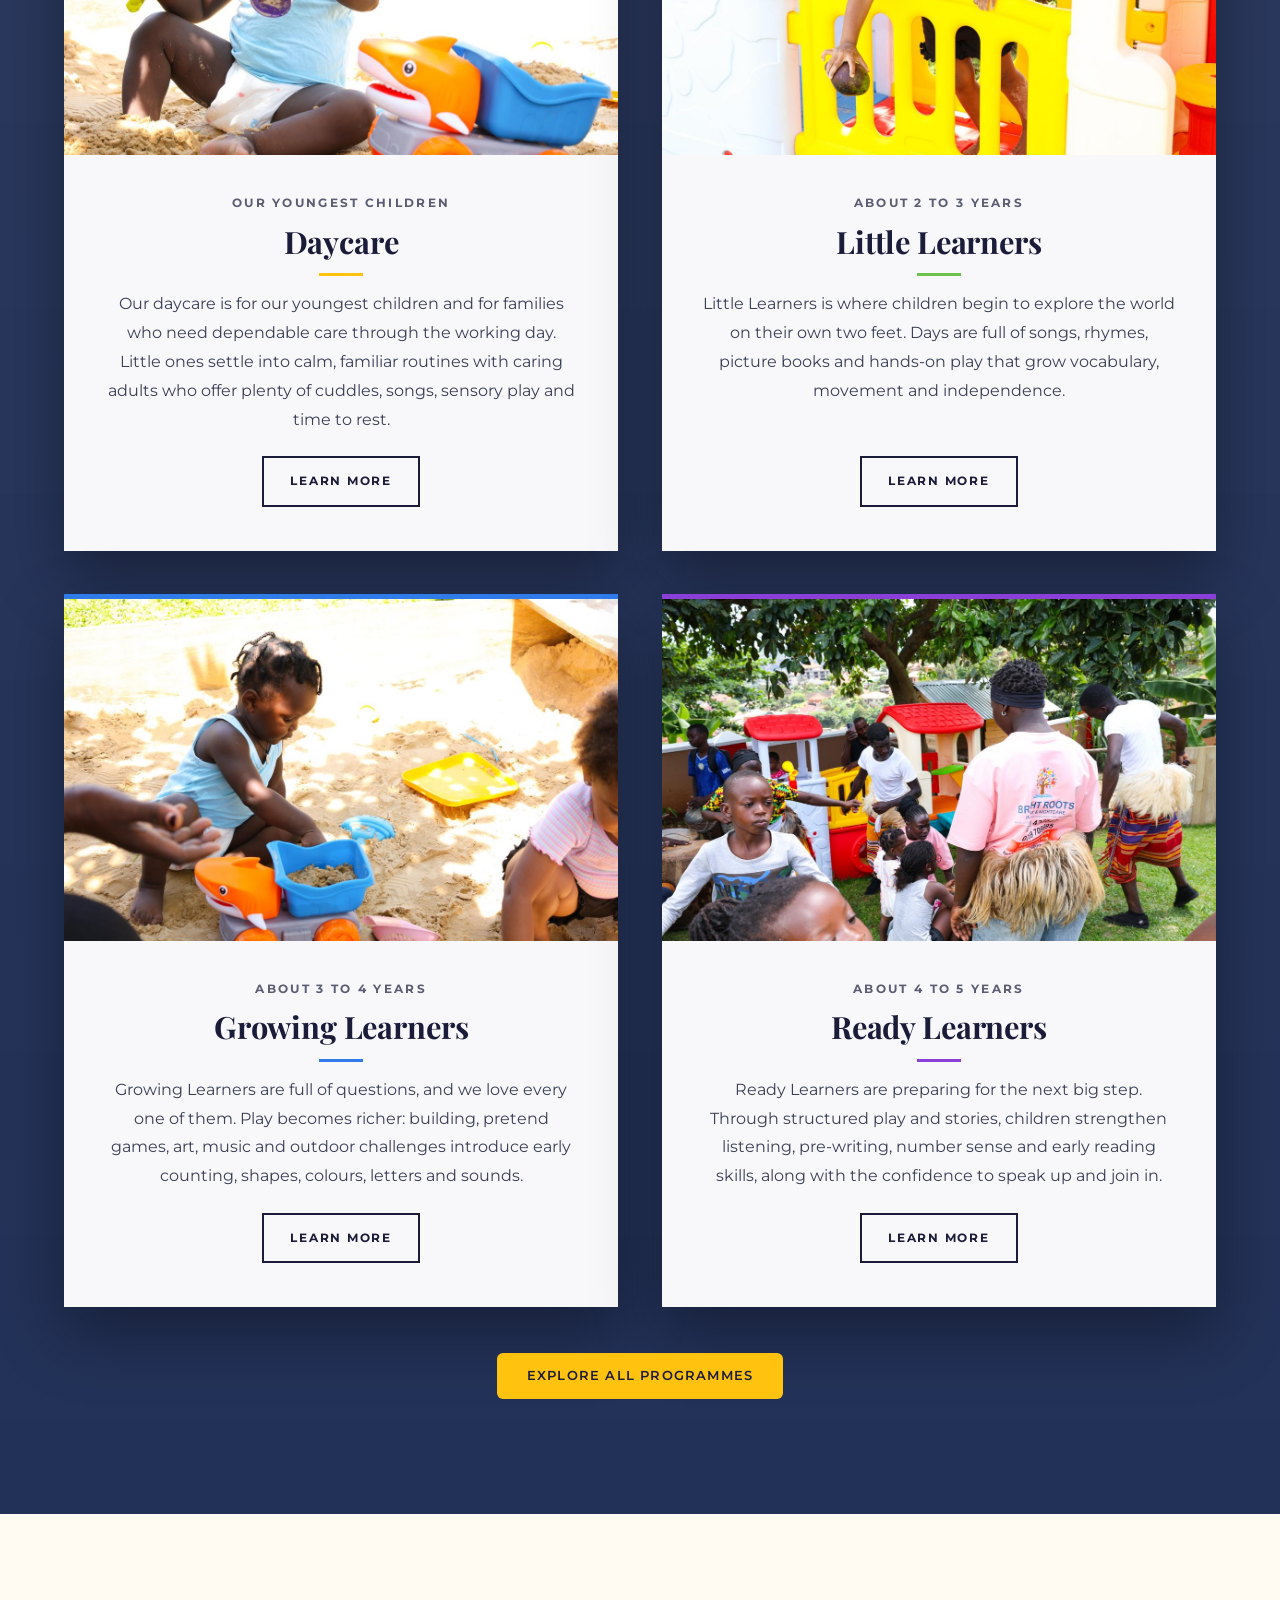
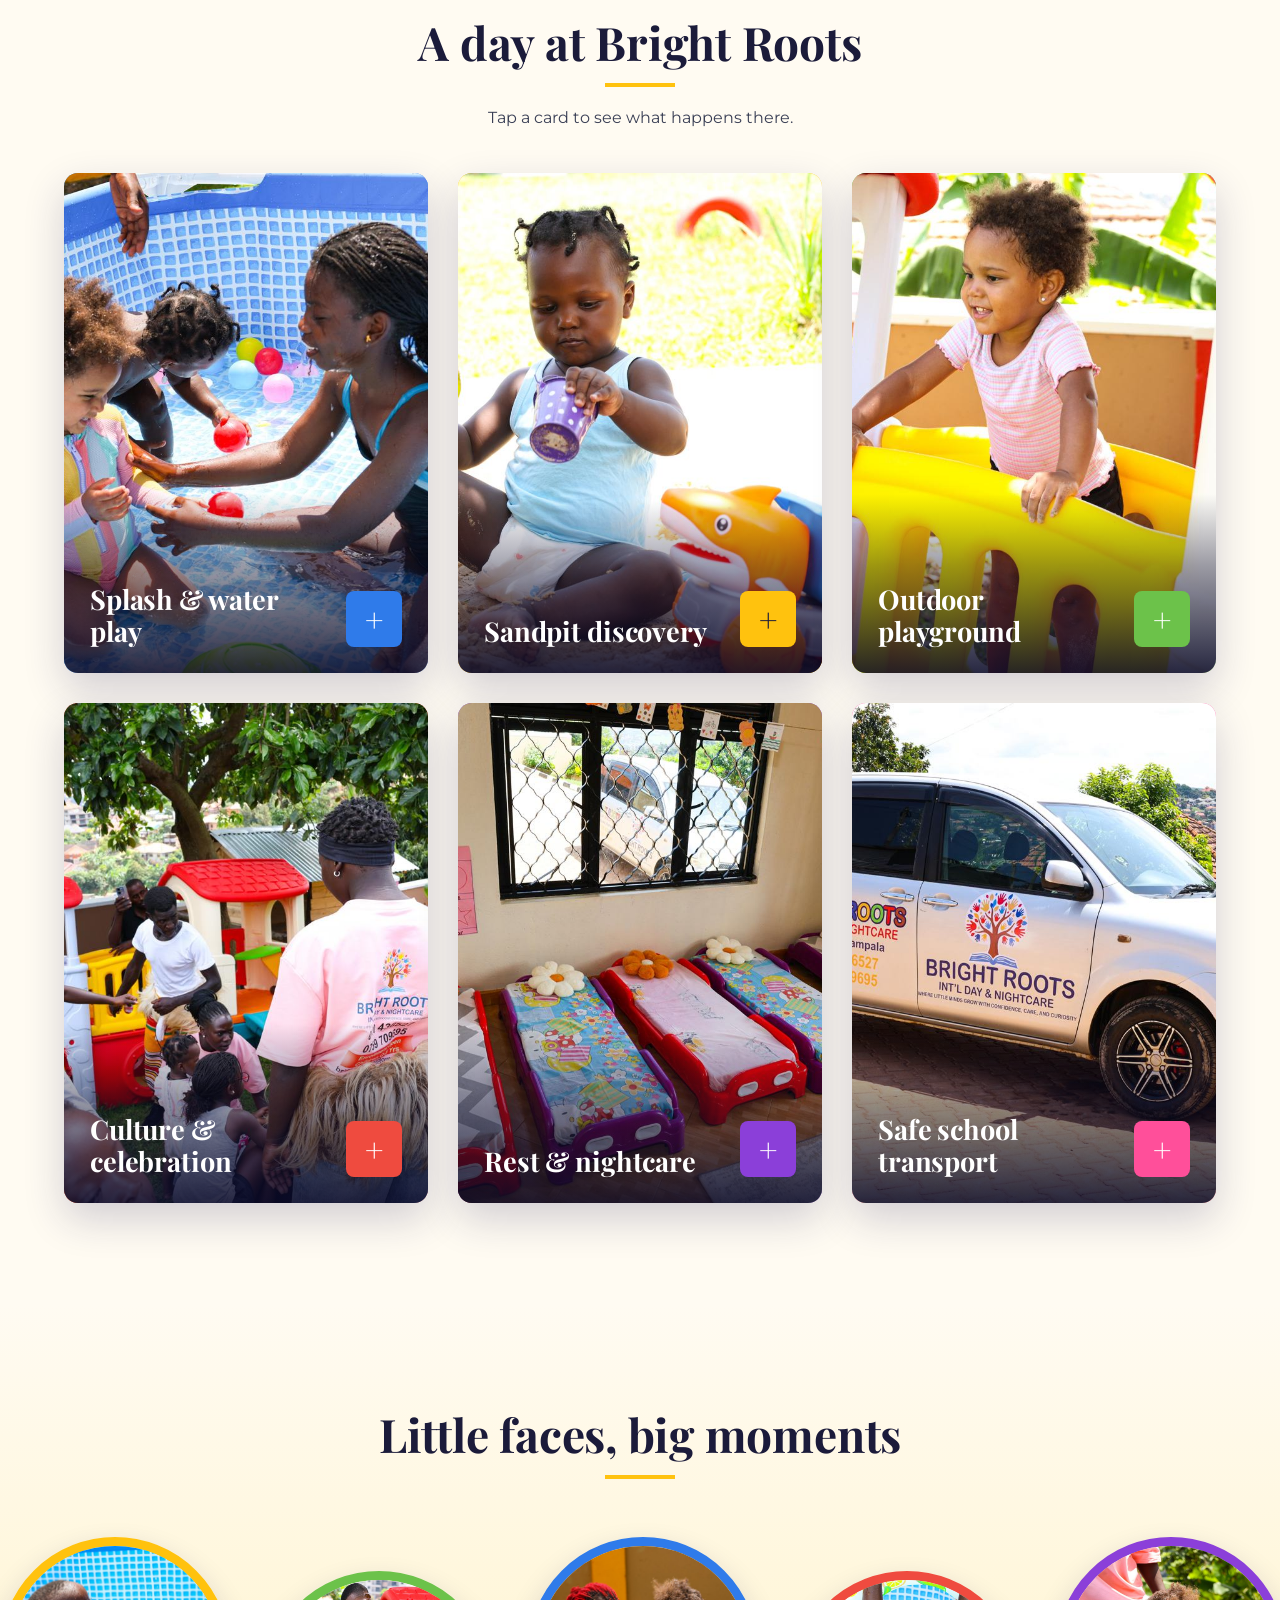
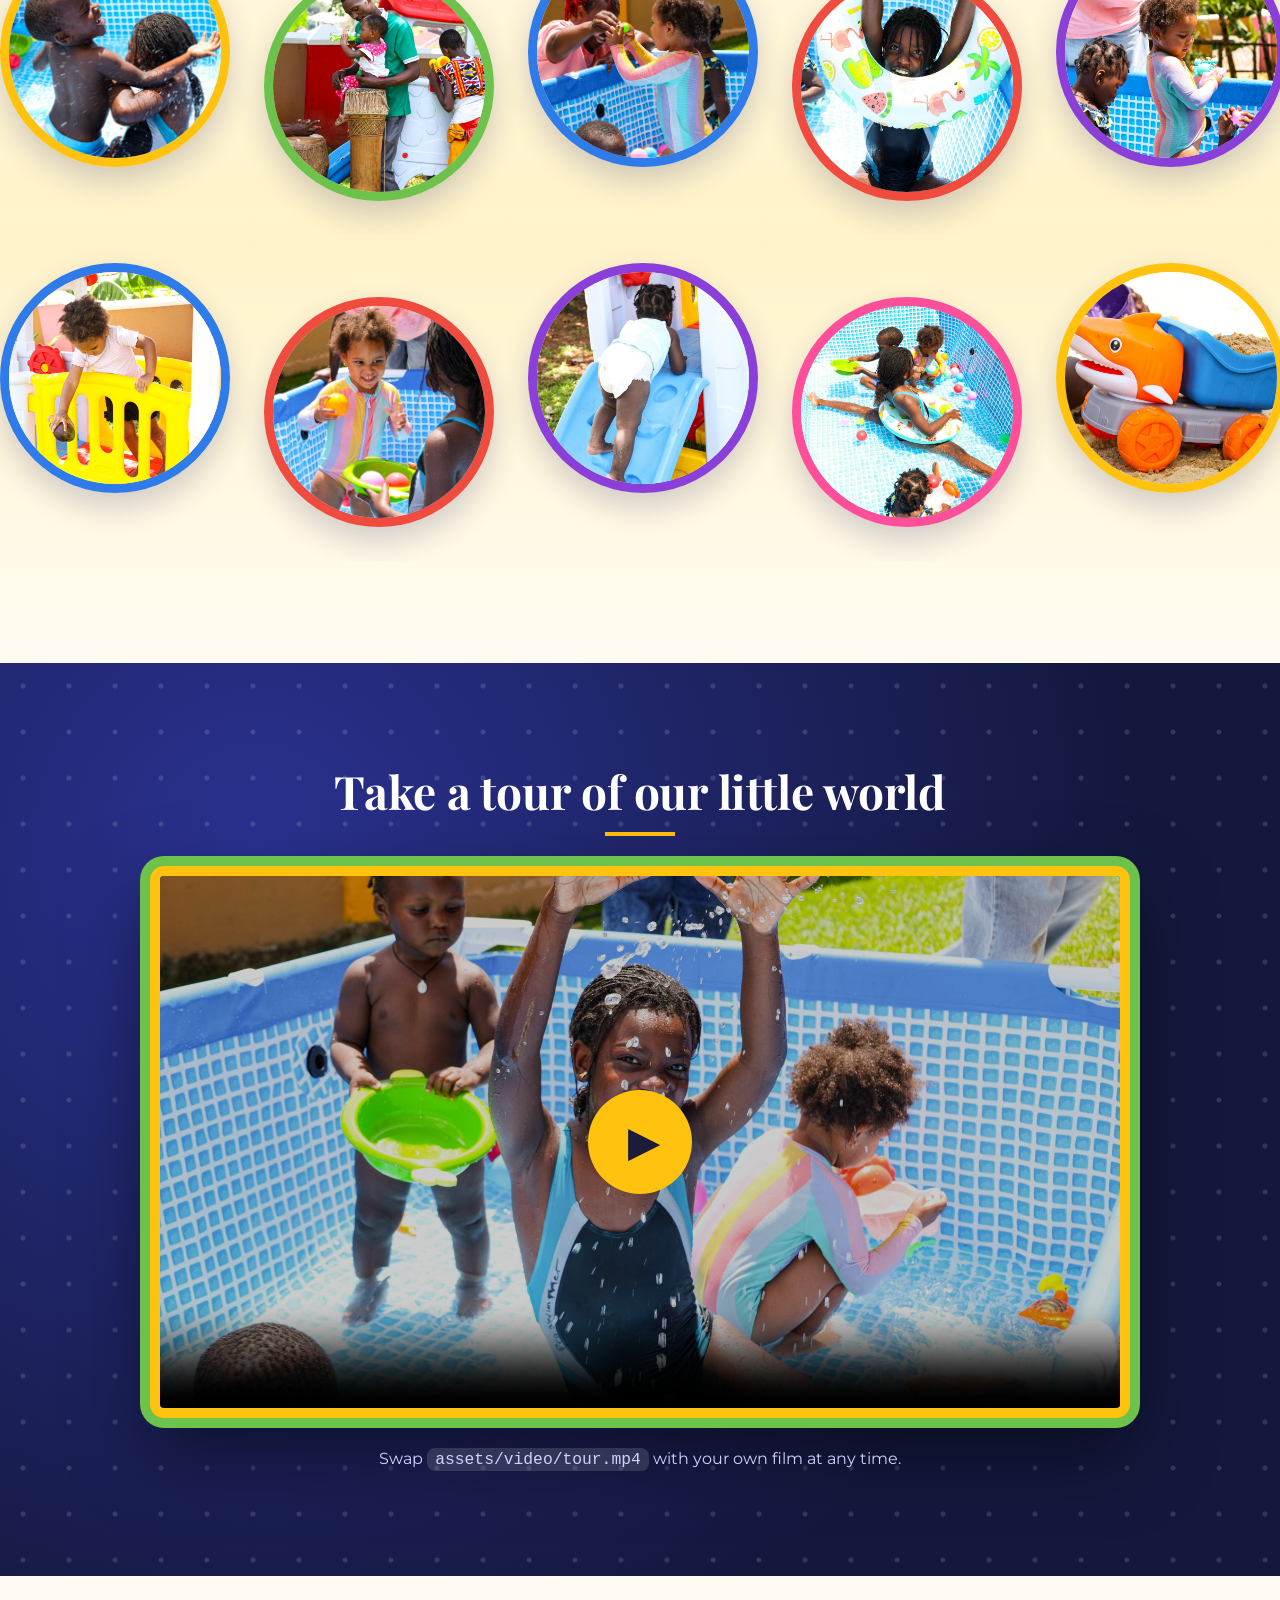
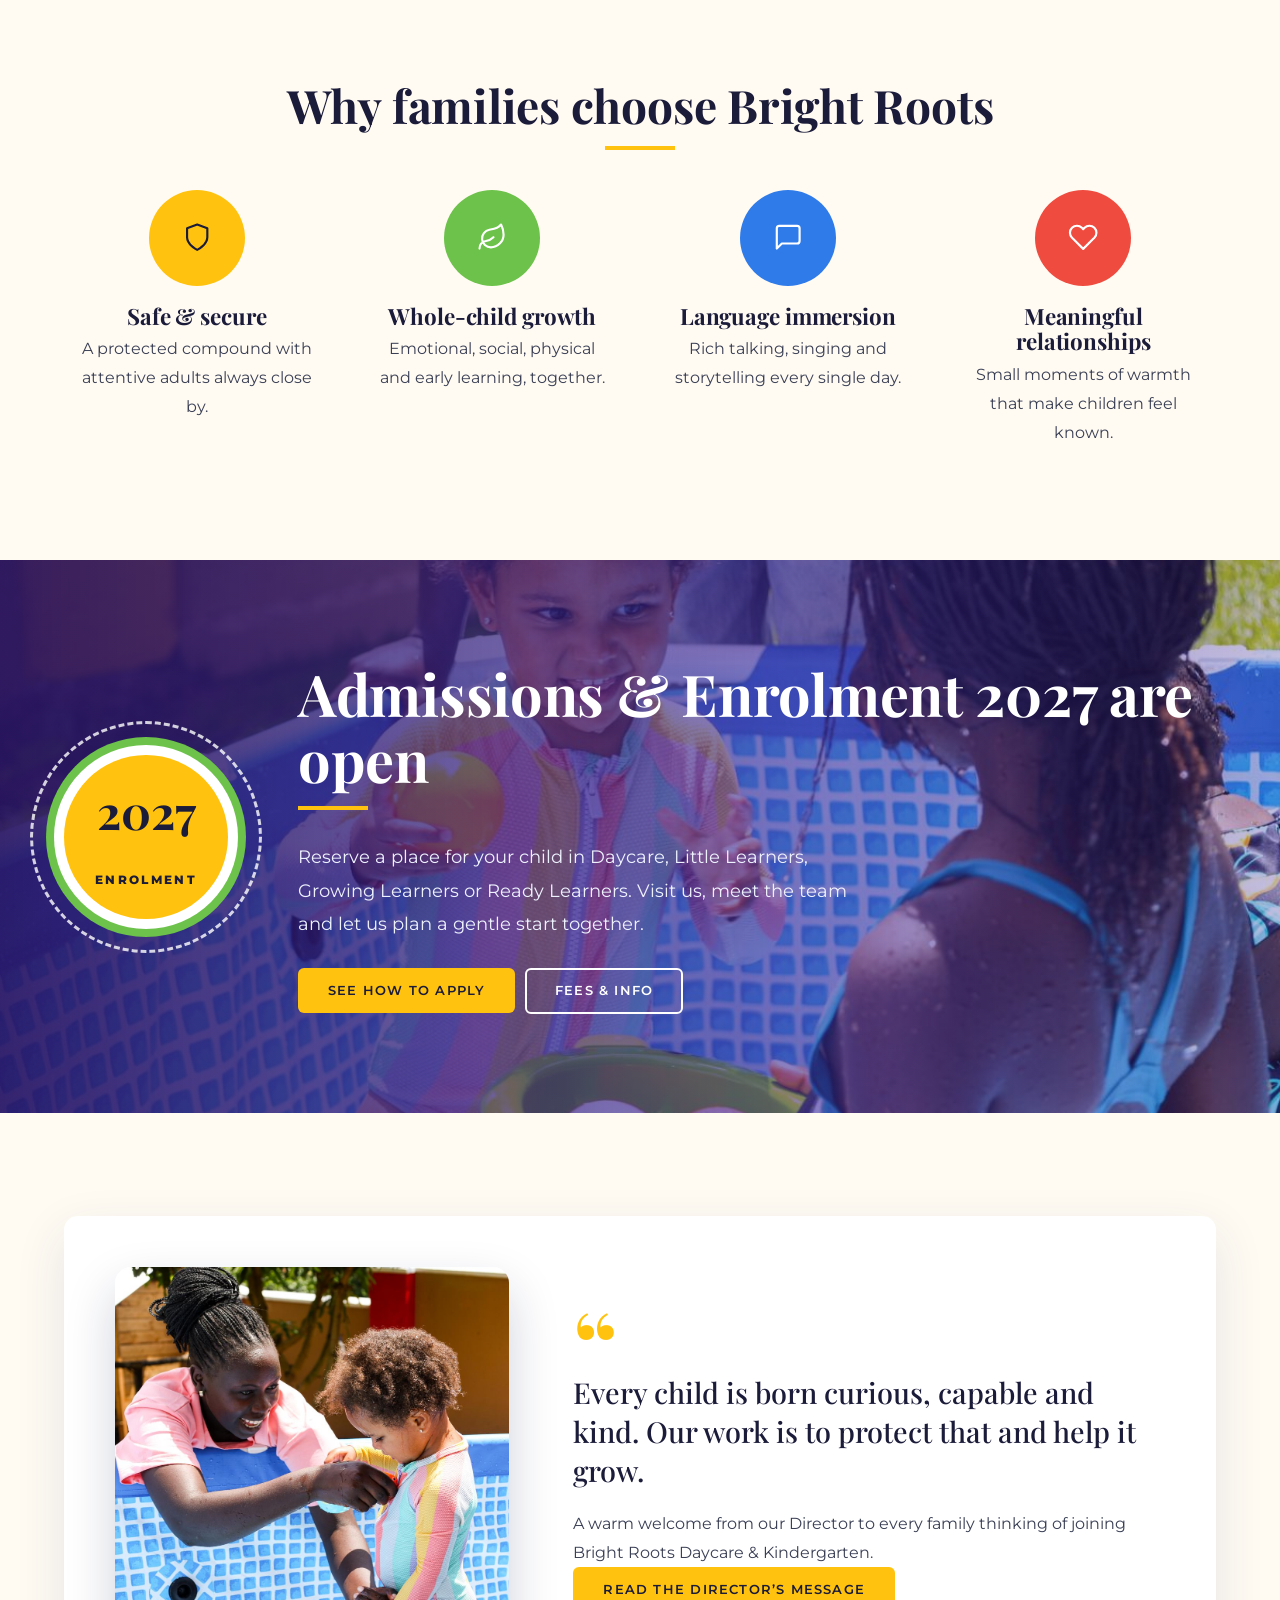
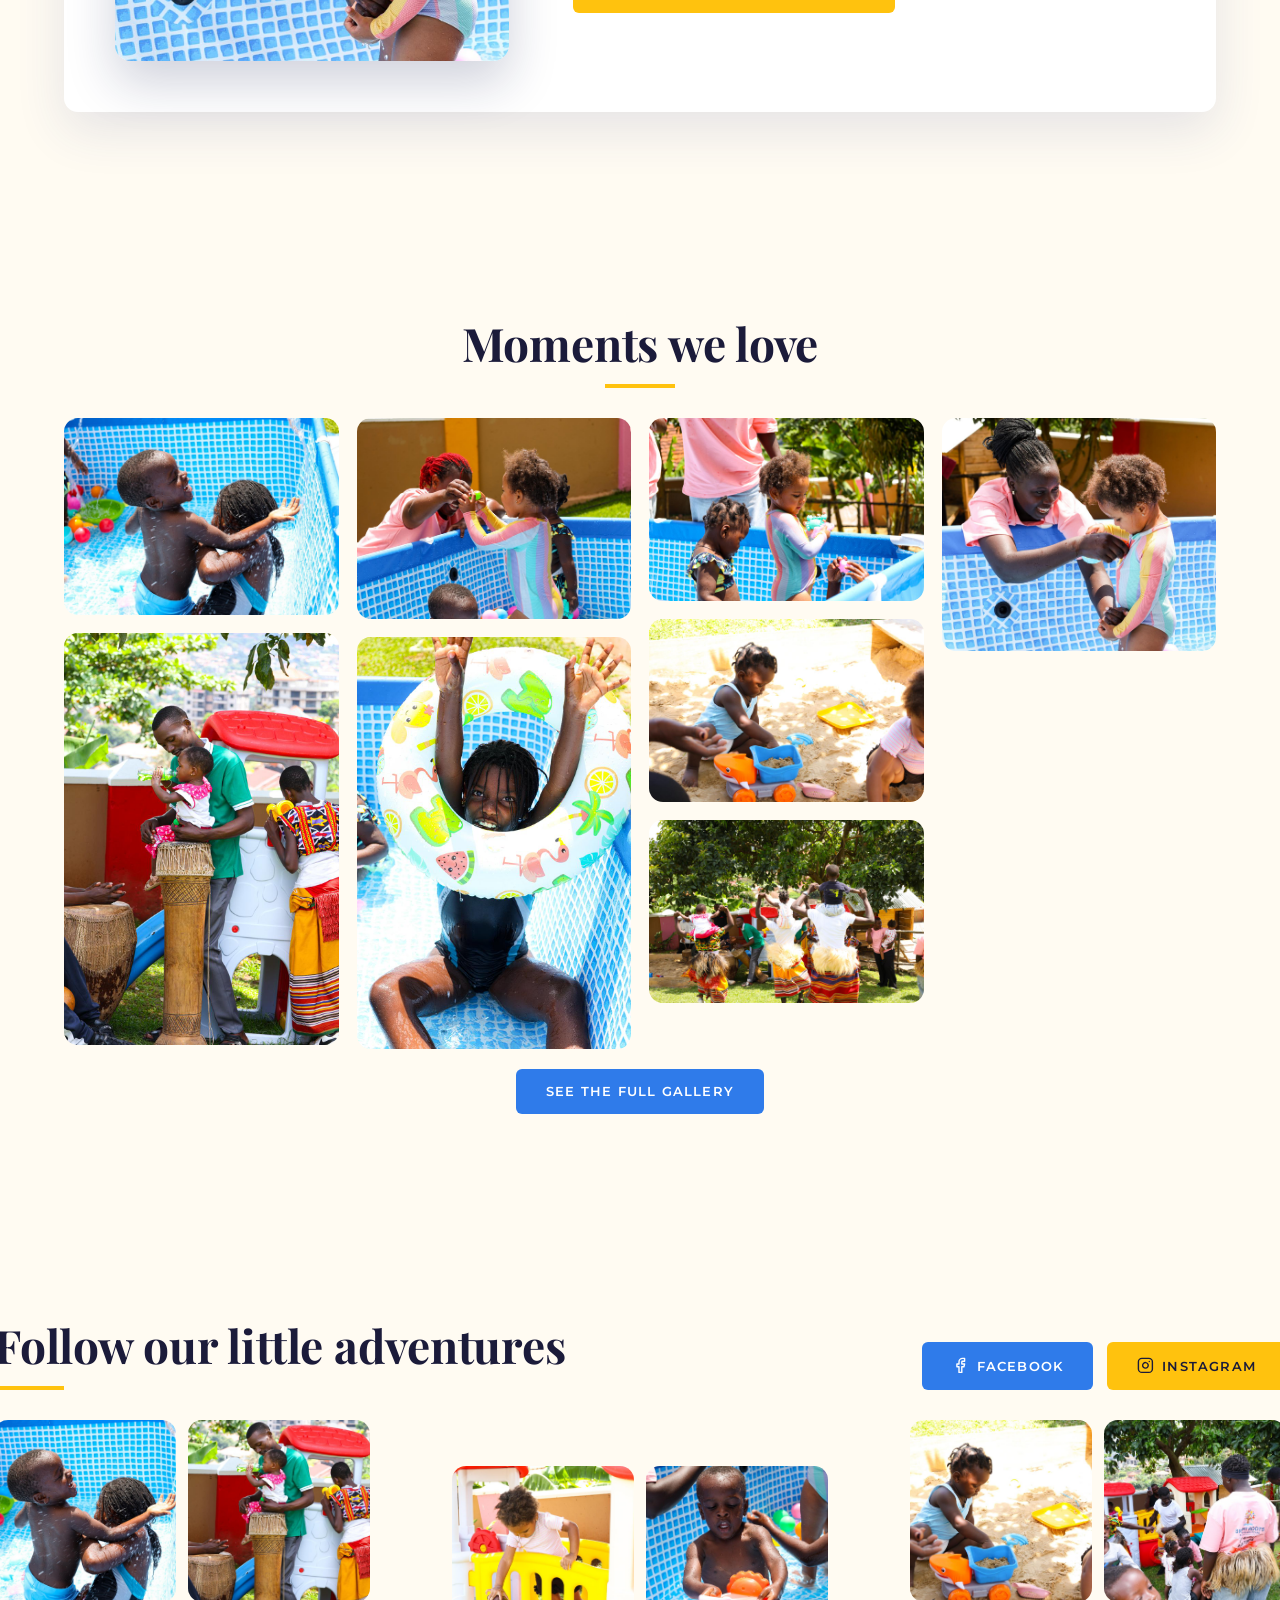
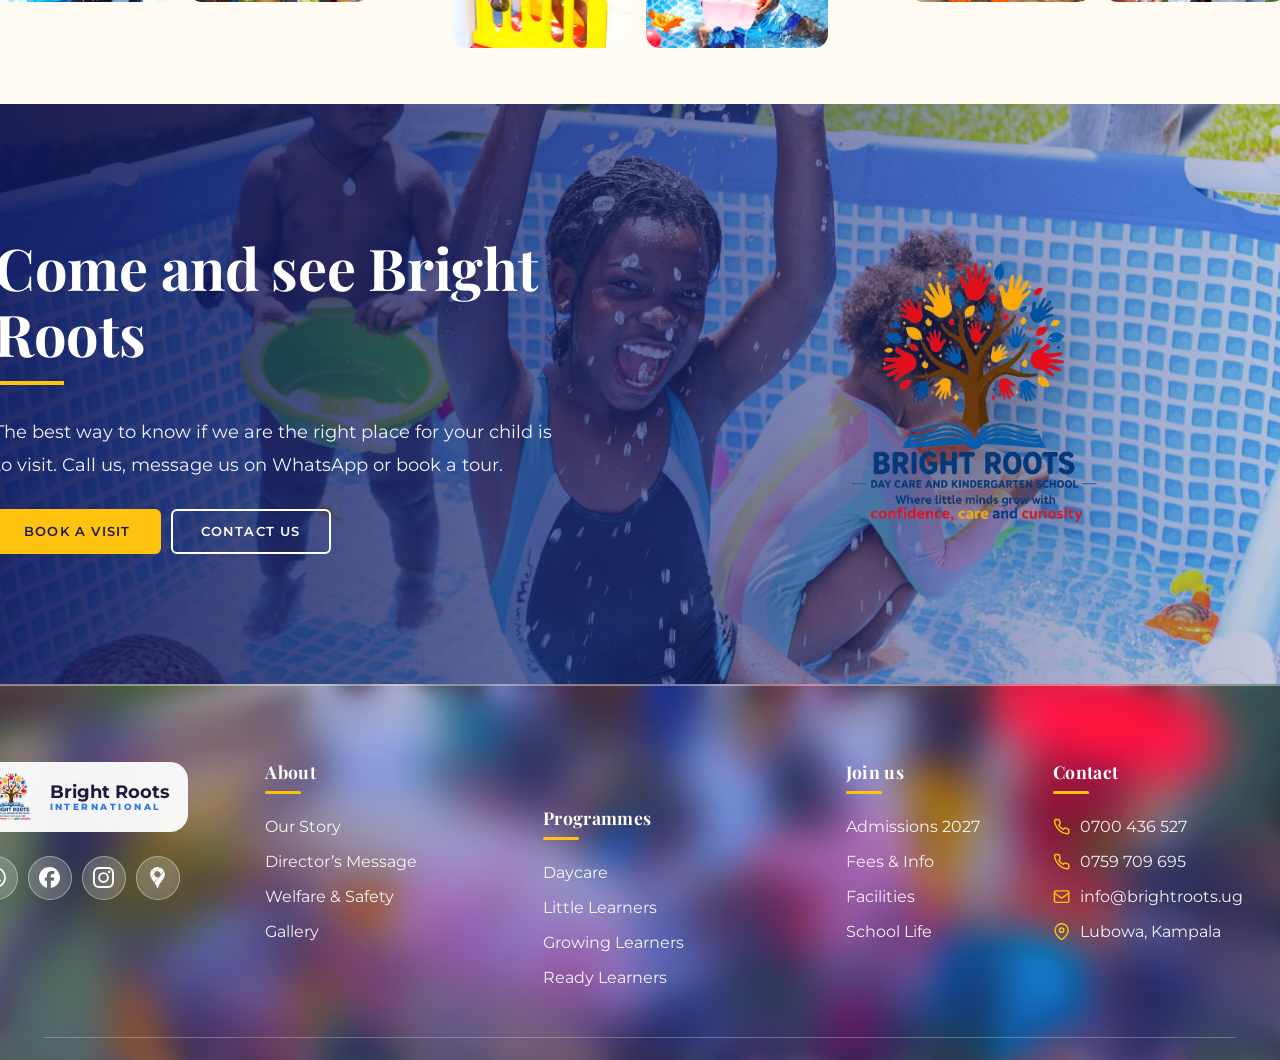
==== commit 6a1d4d15: "Upload new Bright Roots website" ====
--- a/index.html
+++ b/index.html
@@ -55,6 +55,7 @@
 </script>
 </head>
 <body>
+<div class="loader" aria-hidden="true"><i></i><i></i><i></i><i></i><i></i><i></i><i></i></div>
 <!-- PAGE CONTENT: Edit the visible text and sections below. Keep navigation links and filenames consistent. -->
 <div class="progress" id="progress"></div>
 <div class="topbar">
@@ -66,8 +67,8 @@
 
 <header class="nav" id="nav">
   <a class="brand" href="index.html" aria-label="Bright Roots Daycare & Kindergarten home">
-    <img class="logo" src="assets/img/" alt="Bright Roots Daycare & Kindergarten logo">
-    <span><b>Bright Roots</b><small>International</small></span>
+    <img class="logo" src="assets/img/logo.png" alt="Bright Roots Daycare & Kindergarten logo">
+
   </a>
   <button class="burger" id="burger" aria-label="Menu" aria-expanded="false"><span></span><span></span><span></span></button>
   <nav class="menu" id="menu">
@@ -91,9 +92,9 @@
   <div class="shade"></div>
   
   <div class="hero-copy">
-    <p class="chip"> DayCare &amp; Kindergaten · Lubowa, Kampala</p>
-    
-    <p class="lead">Where little minds grow with confidence</p>
+    <p class="chip">International Day &amp; Nightcare · Lubowa, Kampala</p>
+    <h1 id="h1">Where little minds grow with <em>confidence</em>, <em>care</em> and <em>curiosity.</em></h1>
+    <p class="lead">A safe, loving and joyful home for children, with play, language and culture woven into every day.</p>
     <div class="cta"><a class="btn y" href="admissions.html">Book a visit</a><a class="btn w" href="school-life.html#tour">Watch our tour</a></div>
   </div>
   <button class="arrow l" id="prev" aria-label="Previous">‹</button>
@@ -174,42 +175,33 @@
 <!-- SECTION 8: gallery. Edit the content in this section below. -->
 <section class="sec" id="gallery"><div class="wrap"><h2 class="title c">Moments we love</h2><div class="masonry" id="masonry"><img src="assets/img/g1.jpg" alt="Children playing in water" loading="lazy"><img src="assets/img/g11.jpg" alt="Cultural dance day" loading="lazy"><img src="assets/img/g2.jpg" alt="Caregiver helping a child" loading="lazy"><img src="assets/img/g13.jpg" alt="A child in a swim ring" loading="lazy"><img src="assets/img/g3.jpg" alt="Water play" loading="lazy"><img src="assets/img/g7.jpg" alt="Sandpit play" loading="lazy"><img src="assets/img/g12.jpg" alt="Cultural day performance" loading="lazy"><img src="assets/img/g4.jpg" alt="Child with a caregiver" loading="lazy"></div><p style="text-align:center;margin-top:20px"><a class="btn b" href="gallery.html">See the full gallery</a></p></div></section>
 <section class="sec deco" id="social"><div class="wrap"><div class="sochead"><h2 class="title">Follow our little adventures</h2><div class="ctabar" style="margin:0"><a class="btn b" data-link="facebook" href="https://www.facebook.com/" target="_blank" rel="noopener"><svg class="ico " aria-hidden="true"><use href="#i-fb"/></svg>Facebook</a><a class="btn y" data-link="instagram" href="https://www.instagram.com/" target="_blank" rel="noopener"><svg class="ico " aria-hidden="true"><use href="#i-ig"/></svg>Instagram</a></div></div><div class="igrid"><a class="rv" data-link="instagram" href="https://www.instagram.com/" target="_blank" rel="noopener" aria-label="See more on Instagram"><img src="assets/img/g1.jpg" alt="Moment from Bright Roots" loading="lazy"><svg class="ico " aria-hidden="true"><use href="#i-ig"/></svg></a><a class="rv" data-link="instagram" href="https://www.instagram.com/" target="_blank" rel="noopener" aria-label="See more on Instagram"><img src="assets/img/g11.jpg" alt="Moment from Bright Roots" loading="lazy"><svg class="ico " aria-hidden="true"><use href="#i-ig"/></svg></a><a class="rv" data-link="instagram" href="https://www.instagram.com/" target="_blank" rel="noopener" aria-label="See more on Instagram"><img src="assets/img/g9.jpg" alt="Moment from Bright Roots" loading="lazy"><svg class="ico " aria-hidden="true"><use href="#i-ig"/></svg></a><a class="rv" data-link="instagram" href="https://www.instagram.com/" target="_blank" rel="noopener" aria-label="See more on Instagram"><img src="assets/img/g16.jpg" alt="Moment from Bright Roots" loading="lazy"><svg class="ico " aria-hidden="true"><use href="#i-ig"/></svg></a><a class="rv" data-link="instagram" href="https://www.instagram.com/" target="_blank" rel="noopener" aria-label="See more on Instagram"><img src="assets/img/g7.jpg" alt="Moment from Bright Roots" loading="lazy"><svg class="ico " aria-hidden="true"><use href="#i-ig"/></svg></a><a class="rv" data-link="instagram" href="https://www.instagram.com/" target="_blank" rel="noopener" aria-label="See more on Instagram"><img src="assets/img/culture.jpg" alt="Moment from Bright Roots" loading="lazy"><svg class="ico " aria-hidden="true"><use href="#i-ig"/></svg></a></div></div></section>
-<section class="sec" style="padding-top:0"><div class="wrap"><h2 class="title c">Quick links</h2><div class="qtiles">
-  <a class="qt rv" style="--c:#25D366" data-link="whatsapp" href="https://wa.me/256700436527?text=Hello%20Bright%20Roots%21" target="_blank" rel="noopener"><svg class="ico " aria-hidden="true"><use href="#i-wa"/></svg>WhatsApp<small>Chat with us now</small></a>
-  <a class="qt rv d2" style="--c:#1877F2" data-link="facebook" href="https://www.facebook.com/" target="_blank" rel="noopener"><svg class="ico " aria-hidden="true"><use href="#i-fb"/></svg>Facebook<small>Follow our page</small></a>
-  <a class="qt rv d3" style="--c:linear-gradient(45deg,#F9A03F,#E1306C,#8B3FD9)" data-link="instagram" href="https://www.instagram.com/" target="_blank" rel="noopener"><svg class="ico " aria-hidden="true"><use href="#i-ig"/></svg>Instagram<small>See daily moments</small></a>
-  <a class="qt rv d4" style="--c:#EA4335" data-link="maps" href="https://www.google.com/maps/search/?api=1&query=Bright+Roots+International+Lubowa+Kampala" target="_blank" rel="noopener"><svg class="ico " aria-hidden="true"><use href="#i-pin"/></svg>Google Maps<small>Find our gate</small></a>
-  <a class="qt rv d4" style="--c:#FFC20E;--t:#1b1b3a" href="directors-message.html"><svg class="ico " aria-hidden="true"><use href="#i-heart"/></svg>Director’s Message<small>A welcome note</small></a>
-</div></div></section>
 <!-- SECTION 9: band. Edit the content in this section below. -->
 <section class="band cta" style="background-image:linear-gradient(90deg,rgba(14,22,90,.9),rgba(27,42,122,.6) 60%,rgba(27,42,122,.25)),url(assets/img/hero1.jpg)"><div class="wrap bandgrid"><div class="rv"><h2 class="title w">Come and see Bright Roots</h2><p>The best way to know if we are the right place for your child is to visit. Call us, message us on WhatsApp or book a tour.</p><a class="btn y" href="admissions.html">Book a visit</a> <a class="btn w" href="contact.html">Contact us</a></div><div class="ctalogo rv d2"><img src="assets/img/logo.png" alt="Bright Roots Daycare & Kindergarten logo" loading="lazy"></div></div></section>
 <footer class="foot">
-  <svg class="fwave" viewBox="0 0 1440 80" preserveAspectRatio="none"><path d="M0 40 C240 90 480 0 720 40 S1200 80 1440 20 V0 H0Z" fill="#FFFBF2"/></svg>
-  <div class="wrap fcta rv">
-    <div><h3>Admissions &amp; Enrolment 2027 are open</h3><p>Come and see where your child will grow, play and shine.</p></div>
-    <div class="fcta-b"><a class="btn y" href="admissions.html">Apply for 2027</a><a class="btn w" data-link="whatsapp" href="https://wa.me/256700436527" target="_blank" rel="noopener">WhatsApp us</a></div>
-  </div>
-  <div class="wrap fgrid">
-    <div class="fcol">
+<svg width="0" height="0" style="position:absolute" aria-hidden="true" focusable="false"><defs><symbol id="b-wa" viewBox="0 0 24 24"><path d="M17.472 14.382c-.297-.149-1.758-.867-2.03-.967-.273-.099-.471-.148-.67.15-.197.297-.767.966-.94 1.164-.173.199-.347.223-.644.075-.297-.15-1.255-.463-2.39-1.475-.883-.788-1.48-1.761-1.653-2.059-.173-.297-.018-.458.13-.606.134-.133.298-.347.446-.52s.198-.298.298-.497c.099-.198.05-.371-.025-.52s-.669-1.612-.916-2.207c-.242-.579-.487-.5-.669-.51a13 13 0 0 0-.57-.01c-.198 0-.52.074-.792.372-.272.297-1.04 1.016-1.04 2.479 0 1.462 1.065 2.875 1.213 3.074s2.096 3.2 5.077 4.487c.709.306 1.262.489 1.694.625.712.227 1.36.195 1.871.118.571-.085 1.758-.719 2.006-1.413s.248-1.289.173-1.413c-.074-.124-.272-.198-.57-.347m-5.421 7.403h-.004a9.87 9.87 0 0 1-5.031-1.378l-.361-.214-3.741.982.998-3.648-.235-.374a9.86 9.86 0 0 1-1.51-5.26c.001-5.45 4.436-9.884 9.888-9.884 2.64 0 5.122 1.03 6.988 2.898a9.82 9.82 0 0 1 2.893 6.994c-.003 5.45-4.437 9.884-9.885 9.884m8.413-18.297A11.82 11.82 0 0 0 12.05 0C5.495 0 .16 5.335.157 11.892c0 2.096.547 4.142 1.588 5.945L.057 24l6.305-1.654a11.9 11.9 0 0 0 5.683 1.448h.005c6.554 0 11.89-5.335 11.893-11.893a11.82 11.82 0 0 0-3.48-8.413"/></symbol><symbol id="b-fb" viewBox="0 0 24 24"><path d="M9.101 23.691v-7.98H6.627v-3.667h2.474v-1.58c0-4.085 1.848-5.978 5.858-5.978.401 0 .955.042 1.468.103a9 9 0 0 1 1.141.195v3.325a9 9 0 0 0-.653-.036 27 27 0 0 0-.733-.009c-.707 0-1.259.096-1.675.309a1.7 1.7 0 0 0-.679.622c-.258.42-.374.995-.374 1.752v1.297h3.919l-.386 2.103-.287 1.564h-3.246v8.245C19.396 23.238 24 18.179 24 12.044c0-6.627-5.373-12-12-12s-12 5.373-12 12c0 5.628 3.874 10.35 9.101 11.647"/></symbol><symbol id="b-ig" viewBox="0 0 24 24"><path d="M7.03.084c-1.277.06-2.149.264-2.91.563a5.9 5.9 0 0 0-2.124 1.388 5.9 5.9 0 0 0-1.38 2.127C.321 4.926.12 5.8.064 7.076s-.069 1.688-.063 4.947.021 3.667.083 4.947c.061 1.277.264 2.149.563 2.911.308.789.72 1.457 1.388 2.123a5.9 5.9 0 0 0 2.129 1.38c.763.295 1.636.496 2.913.552 1.278.056 1.689.069 4.947.063s3.668-.021 4.947-.082c1.28-.06 2.147-.265 2.91-.563a5.9 5.9 0 0 0 2.123-1.388 5.9 5.9 0 0 0 1.38-2.129c.295-.763.496-1.636.551-2.912.056-1.28.07-1.69.063-4.948-.006-3.258-.02-3.667-.081-4.947-.06-1.28-.264-2.148-.564-2.911a5.9 5.9 0 0 0-1.387-2.123 5.86 5.86 0 0 0-2.128-1.38C19.074.322 18.202.12 16.924.066 15.647.009 15.236-.006 11.977 0S8.31.021 7.03.084m.14 21.693c-1.17-.05-1.805-.245-2.228-.408a3.7 3.7 0 0 1-1.382-.895 3.7 3.7 0 0 1-.9-1.378c-.165-.423-.363-1.058-.417-2.228-.06-1.264-.072-1.644-.08-4.848-.006-3.204.006-3.583.061-4.848.05-1.169.246-1.805.408-2.228.216-.561.477-.96.895-1.382a3.7 3.7 0 0 1 1.379-.9c.423-.165 1.057-.361 2.227-.417 1.265-.06 1.644-.072 4.848-.08 3.203-.006 3.583.006 4.85.062 1.168.05 1.804.244 2.227.408.56.216.96.475 1.382.895s.681.817.9 1.378c.165.422.362 1.056.417 2.227.06 1.265.074 1.645.08 4.848.005 3.203-.006 3.583-.061 4.848-.051 1.17-.245 1.805-.408 2.23-.216.56-.477.96-.896 1.38a3.7 3.7 0 0 1-1.378.9c-.422.165-1.058.362-2.226.418-1.266.06-1.645.072-4.85.079s-3.582-.006-4.848-.06m9.783-16.192a1.44 1.44 0 1 0 1.437-1.442 1.44 1.44 0 0 0-1.437 1.442M5.839 12.012a6.161 6.161 0 1 0 12.323-.024 6.162 6.162 0 0 0-12.323.024M8 12.008A4 4 0 1 1 12.008 16 4 4 0 0 1 8 12.008"/></symbol><symbol id="b-map" viewBox="0 0 24 24"><path d="M19.527 4.799c1.212 2.608.937 5.678-.405 8.173-1.101 2.047-2.744 3.74-4.098 5.614-.619.858-1.244 1.75-1.669 2.727-.141.325-.263.658-.383.992-.121.333-.224.673-.34 1.008-.109.314-.236.684-.627.687h-.007c-.466-.001-.579-.53-.695-.887-.284-.874-.581-1.713-1.019-2.525-.51-.944-1.145-1.817-1.79-2.671zM8.545 7.705l-3.959 4.707c.724 1.54 1.821 2.863 2.871 4.18q.371.465.737.936l4.984-5.925-.029.01c-1.741.601-3.691-.291-4.392-1.987a3.4 3.4 0 0 1-.209-.716c-.063-.437-.077-.761-.004-1.198zM5.492 3.149l-.003.004c-1.947 2.466-2.281 5.88-1.117 8.77l4.785-5.689-.058-.05zM14.661.436l-3.838 4.563.027-.01c1.6-.551 3.403.15 4.22 1.626.176.319.323.683.377 1.045.068.446.085.773.012 1.22l-.003.016 3.836-4.561A8.38 8.38 0 0 0 14.67.439zM9.466 5.868 14.162.285l-.047-.012A8.3 8.3 0 0 0 11.986 0a8.44 8.44 0 0 0-6.169 2.766l-.016.018z"/></symbol></defs></svg>
+<div class="fglass">
+  <div class="fgrid">
+    <div class="fcol fabout">
       <a class="fbrand" href="index.html"><img class="logo" src="assets/img/logo.png" alt="Bright Roots logo"><span><b>Bright Roots</b><small>INTERNATIONAL</small></span></a>
-      <p>Where little minds grow with confidence, care and curiosity.</p>
       <div class="soc">
-        <a class="wa" data-link="whatsapp" href="https://wa.me/256700436527" target="_blank" rel="noopener" aria-label="WhatsApp"><svg class="ico " aria-hidden="true"><use href="#i-wa"/></svg></a>
-        <a class="fb" data-link="facebook" href="https://www.facebook.com/" target="_blank" rel="noopener" aria-label="Facebook"><svg class="ico " aria-hidden="true"><use href="#i-fb"/></svg></a>
-        <a class="ig" data-link="instagram" href="https://www.instagram.com/" target="_blank" rel="noopener" aria-label="Instagram"><svg class="ico " aria-hidden="true"><use href="#i-ig"/></svg></a>
-        <a class="mp" data-link="maps" href="https://www.google.com/maps/search/?api=1&query=Bright+Roots+International+Lubowa+Kampala" target="_blank" rel="noopener" aria-label="Google Maps"><svg class="ico " aria-hidden="true"><use href="#i-pin"/></svg></a>
+        <a class="wa" data-link="whatsapp" href="https://wa.me/256700436527" target="_blank" rel="noopener" aria-label="WhatsApp"><svg class="bico" aria-hidden="true"><use href="#b-wa"/></svg></a>
+        <a class="fb" data-link="facebook" href="https://www.facebook.com/" target="_blank" rel="noopener" aria-label="Facebook"><svg class="bico" aria-hidden="true"><use href="#b-fb"/></svg></a>
+        <a class="ig" data-link="instagram" href="https://www.instagram.com/" target="_blank" rel="noopener" aria-label="Instagram"><svg class="bico" aria-hidden="true"><use href="#b-ig"/></svg></a>
+        <a class="mp" data-link="maps" href="https://www.google.com/maps/search/?api=1&amp;query=Bright+Roots+International+Lubowa+Kampala" target="_blank" rel="noopener" aria-label="Google Maps"><svg class="bico" aria-hidden="true"><use href="#b-map"/></svg></a>
       </div>
     </div>
-    <div class="fcol"><h4>About</h4><a href="about.html#story">Our Story</a><a href="about.html#approach">Our Approach</a><a href="about.html#why">Why Choose Us</a><a href="directors-message.html">Director’s Message</a><a href="welfare.html">Welfare &amp; Safety</a></div>
-    <div class="fcol"><h4>Programmes</h4><a href="programmes.html#daycare">Daycare</a><a href="programmes.html#little-learners">Little Learners</a><a href="programmes.html#growing-learners">Growing Learners</a><a href="programmes.html#ready-learners">Ready Learners</a><a href="daycare-nightcare.html">Day &amp; Nightcare</a></div>
-    <div class="fcol"><h4>Join us</h4><a href="admissions.html">Admissions 2027</a><a href="facilities.html">Facilities</a><a href="school-life.html">School Life</a><a href="fees.html">Fees &amp; Info</a><a href="gallery.html">Gallery</a><a href="school-life.html#tour">Video tour</a></div>
-    <div class="fcol"><h4>Get in touch</h4>
-      <a href="tel:+256700436527"><svg class="ico " aria-hidden="true"><use href="#i-phone"/></svg>0700 436 527</a><a href="tel:+256759709695"><svg class="ico " aria-hidden="true"><use href="#i-phone"/></svg>0759 709 695</a>
-      <a href="mailto:info@brightroots.ug"><svg class="ico " aria-hidden="true"><use href="#i-mail"/></svg>info@brightroots.ug</a>
-      <a data-link="maps" href="https://www.google.com/maps/search/?api=1&query=Bright+Roots+International+Lubowa+Kampala" target="_blank" rel="noopener"><svg class="ico " aria-hidden="true"><use href="#i-pin"/></svg>Lubowa, Kampala, Uganda</a></div>
-  </div>
-  <div class="big">BRIGHT ROOTS</div>
-  <div class="wrap copy"><span>© <span id="yr"></span> Bright Roots Daycare & Kindergarten. All rights reserved.</span><span>Made with love for little minds.</span></div>
+    <nav class="fcol" aria-label="About"><h4>About</h4><a href="about.html#story">Our Story</a><a href="directors-message.html">Director’s Message</a><a href="welfare.html">Welfare &amp; Safety</a><a href="gallery.html">Gallery</a></nav>
+    <nav class="fcol" aria-label="Programmes"><h4>Programmes</h4><a href="programmes.html#daycare">Daycare</a><a href="programmes.html#little-learners">Little Learners</a><a href="programmes.html#growing-learners">Growing Learners</a><a href="programmes.html#ready-learners">Ready Learners</a></nav>
+    <nav class="fcol" aria-label="Join us"><h4>Join us</h4><a href="admissions.html">Admissions 2027</a><a href="fees.html">Fees &amp; Info</a><a href="facilities.html">Facilities</a><a href="school-life.html">School Life</a></nav>
+    <div class="fcol"><h4>Contact</h4>
+      <a href="tel:+256700436527"><svg class="ico" aria-hidden="true"><use href="#i-phone"/></svg>0700 436 527</a>
+      <a href="tel:+256759709695"><svg class="ico" aria-hidden="true"><use href="#i-phone"/></svg>0759 709 695</a>
+      <a href="mailto:info@brightroots.ug"><svg class="ico" aria-hidden="true"><use href="#i-mail"/></svg>info@brightroots.ug</a>
+      <a data-link="maps" href="https://www.google.com/maps/search/?api=1&amp;query=Bright+Roots+International+Lubowa+Kampala" target="_blank" rel="noopener"><svg class="ico" aria-hidden="true"><use href="#i-pin"/></svg>Lubowa, Kampala</a>
+    </div>
+  </div>
+  <div class="copy">© <span id="yr"></span> Bright Roots Daycare &amp; Kindergarten</div>
+</div>
 </footer>
 
 <svg width="0" height="0" style="position:absolute" aria-hidden="true" focusable="false"><defs>
@@ -240,13 +232,6 @@
 <symbol id="i-layers" viewBox="0 0 24 24"><path d="M12 2L2 7l10 5 10-5-10-5zM2 17l10 5 10-5M2 12l10 5 10-5"/></symbol>
 <symbol id="i-globe" viewBox="0 0 24 24"><circle cx="12" cy="12" r="10"/><path d="M2 12h20M12 2a15.3 15.3 0 0 1 4 10 15.3 15.3 0 0 1-4 10 15.3 15.3 0 0 1-4-10 15.3 15.3 0 0 1 4-10z"/></symbol>
 </defs></svg>
-<nav class="dock" aria-label="Quick links">
-  <a class="wa" style="--c:#25D366" data-link="whatsapp" href="https://wa.me/256700436527?text=Hello%20Bright%20Roots%21%20I%20would%20like%20to%20know%20more." target="_blank" rel="noopener"><svg class="ico " aria-hidden="true"><use href="#i-wa"/></svg><span>WhatsApp us</span></a>
-  <a style="--c:#1877F2" data-link="facebook" href="https://www.facebook.com/" target="_blank" rel="noopener"><svg class="ico " aria-hidden="true"><use href="#i-fb"/></svg><span>Facebook</span></a>
-  <a style="--c:#E1306C" data-link="instagram" href="https://www.instagram.com/" target="_blank" rel="noopener"><svg class="ico " aria-hidden="true"><use href="#i-ig"/></svg><span>Instagram</span></a>
-  <a style="--c:#EA4335" data-link="maps" href="https://www.google.com/maps/search/?api=1&query=Bright+Roots+International+Lubowa+Kampala" target="_blank" rel="noopener"><svg class="ico " aria-hidden="true"><use href="#i-pin"/></svg><span>Find us</span></a>
-  <a style="--c:#e0a800;--t:#1b1b3a" href="directors-message.html"><svg class="ico " aria-hidden="true"><use href="#i-heart"/></svg><span>Director</span></a>
-</nav>
 <button class="totop" id="totop" aria-label="Back to top">↑</button>
 <div class="lb" id="lb"><img alt=""><button aria-label="Close">×</button></div>
 <script src="script.js"></script>
--- a/style.css
+++ b/style.css
@@ -310,35 +310,52 @@
  .totop{bottom:78px}
 }
 
-/* ---------- transparent footer showing the photo behind ---------- */
-.foot{position:relative;color:#dfe2f6;padding-top:150px;overflow:hidden;background:#0a0d2c}
-.foot::before{content:"";position:absolute;inset:-12px;background:url(assets/img/hero3.jpg) center/cover;filter:blur(3px) saturate(1.15);z-index:0}
-.foot::after{content:"";position:absolute;inset:0;background:linear-gradient(180deg,rgba(10,14,58,.5),rgba(8,10,42,.9) 70%);z-index:0}
+/* ---------- footer: same translucent glass treatment as the header ---------- */
+.foot{
+  position:relative;
+  z-index:2;
+  width:calc(100% - max(28px, 7vw));
+  margin:0 auto;
+  padding:58px 0 0;
+  color:#fff;
+  overflow:hidden;
+  background:rgba(16,22,80,.26);
+  backdrop-filter:blur(12px) saturate(1.35);
+  -webkit-backdrop-filter:blur(12px) saturate(1.35);
+  border:1px solid rgba(255,255,255,.3);
+  border-bottom:0;
+  border-top-color:rgba(255,255,255,.12);
+  border-radius:30px 30px 0 0;
+  box-shadow:0 -14px 40px rgba(10,14,60,.22);
+}
+.foot::before,.foot::after{content:none}
 .foot>*{position:relative;z-index:1}
-.fwave{position:absolute;top:-1px;left:0;width:100%;height:80px;z-index:2}
-.fcta{display:flex;align-items:center;justify-content:space-between;flex-wrap:wrap;gap:24px;padding:30px 38px;margin-bottom:46px;border-radius:34px;background:rgba(255,255,255,.1);border:1px solid rgba(255,255,255,.28);backdrop-filter:blur(10px);-webkit-backdrop-filter:blur(10px);box-shadow:0 20px 50px rgba(0,0,0,.25)}
-.fcta h3{color:#fff;font-size:clamp(1.5rem,3vw,2.2rem)}.fcta p{margin-top:4px}
-.fcta-b{display:flex;gap:14px;flex-wrap:wrap}
-.fgrid{display:grid;grid-template-columns:1.5fr 1fr 1fr 1fr 1.4fr;gap:22px;padding-bottom:50px}
-.fcol{background:rgba(255,255,255,.07);border:1px solid rgba(255,255,255,.16);border-radius:26px;padding:26px 24px;backdrop-filter:blur(8px);-webkit-backdrop-filter:blur(8px);transition:background .3s,transform .3s}
-.fcol:hover{background:rgba(255,255,255,.12);transform:translateY(-4px)}
-.fcol h4{color:var(--y);font-size:1.25rem;margin-bottom:14px;position:relative;padding-bottom:10px}
-.fcol h4::after{content:"";position:absolute;left:0;bottom:0;width:46px;height:5px;border-radius:5px;background:var(--g)}
-.fcol a,.fcol .fl{display:flex;align-items:flex-start;gap:10px;padding:5px 0;transition:.2s}
-.fcol a:hover{color:var(--y);padding-left:8px}
-.fcol .ico{margin-top:4px;color:var(--g)}
-.fbrand{display:inline-flex;align-items:center;gap:12px;background:#fff;border-radius:22px;padding:8px 16px 8px 10px;margin-bottom:14px}
+.fgrid{display:grid;grid-template-columns:1.45fr 1fr 1fr 1fr 1.35fr;gap:34px;padding:0 26px 38px}
+.fcol{background:transparent;border:0;border-radius:0;padding:0;backdrop-filter:none;transition:none}
+.fcol:hover{background:transparent;transform:none}
+.fcol h4{color:#fff;font-size:1.15rem;margin-bottom:18px;position:relative;padding-bottom:12px}
+.fcol h4::after{content:"";position:absolute;left:0;bottom:0;width:38px;height:2px;border-radius:0;background:var(--y)}
+.fcol p{color:rgba(255,255,255,.86)}
+.fcol a,.fcol .fl{display:flex;align-items:flex-start;gap:10px;padding:6px 0;color:rgba(255,255,255,.9);transition:color .2s}
+.fcol a:hover{color:var(--y);padding-left:0}
+.fcol .ico{margin-top:4px;color:var(--y)}
+.fbrand{display:inline-flex;align-items:center;gap:12px;background:rgba(255,255,255,.93);border-radius:0 0 14px 14px;padding:8px 16px 8px 10px;margin-bottom:14px}
 .fbrand .logo{height:58px}.fbrand b{font-size:1.2rem;color:var(--navy)}.fbrand small{font-family:'Montserrat';font-weight:800;letter-spacing:.3em;font-size:.58rem;color:var(--b)}
 .fbrand span{display:grid;line-height:1}
-.soc{display:flex;gap:12px;margin-top:18px;flex-wrap:wrap}
-.soc a{width:46px;height:46px;padding:0;border-radius:50%;display:grid;place-items:center;background:rgba(255,255,255,.14);color:#fff;border:1px solid rgba(255,255,255,.3);transition:.3s}
-.soc a .ico{margin:0;color:inherit;width:22px;height:22px}
-.soc a:hover{transform:translateY(-6px) rotate(10deg);padding:0;color:#fff}
-.soc a.wa:hover{background:#25D366}.soc a.fb:hover{background:#1877F2}.soc a.ig:hover{background:linear-gradient(45deg,#F9A03F,#E1306C,#8B3FD9)}.soc a.mp:hover{background:#EA4335}
-.big{font:700 clamp(3.5rem,16vw,14rem)/.9 'Playfair Display';text-align:center;background:linear-gradient(90deg,var(--y),var(--g),var(--b));-webkit-background-clip:text;background-clip:text;color:transparent;opacity:.28;white-space:nowrap;letter-spacing:-.02em;margin-top:10px;user-select:none}
-.copy{display:flex;justify-content:space-between;flex-wrap:wrap;gap:10px;padding-top:26px;padding-bottom:30px;border-top:1px solid rgba(255,255,255,.18);font-size:.92rem}
+.soc{display:flex;gap:10px;margin-top:18px;flex-wrap:wrap}
+.soc a{width:40px;height:40px;padding:0;border-radius:50%;display:grid;place-items:center;background:rgba(255,255,255,.12);color:#fff;border:1px solid rgba(255,255,255,.3);transition:.25s}
+.soc a .ico{margin:0;color:inherit;width:20px;height:20px}
+.soc a:hover{transform:translateY(-3px);padding:0;color:#fff}
+.soc a.wa:hover{background:#25D366}.soc a.fb:hover{background:#1877F2}.soc a.ig:hover{background:#E1306C}.soc a.mp:hover{background:#EA4335}
+.copy{display:flex;justify-content:space-between;flex-wrap:wrap;gap:10px;margin:0 26px;padding:20px 0 24px;border-top:1px solid rgba(255,255,255,.24);font-size:.88rem;color:rgba(255,255,255,.78)}
 @media(max-width:1180px){.fgrid{grid-template-columns:1fr 1fr}}
-@media(max-width:620px){.fgrid{grid-template-columns:1fr}.fcta{padding:26px 22px}}
+@media(max-width:620px){
+ .foot{width:calc(100% - 24px);padding-top:42px;border-radius:22px 22px 0 0}
+ .fgrid{grid-template-columns:1fr 1fr;gap:26px;padding-left:18px;padding-right:18px}
+ .copy{margin:0 18px}
+}
+@media(max-width:420px){.fgrid{grid-template-columns:1fr}}
+.dock{display:none!important}
 
 /* ---------- shared bits ---------- */
 .deco{position:relative;overflow:hidden}
@@ -660,3 +677,171 @@
 .qt small{font-family:'Montserrat',sans-serif;font-size:.78rem;letter-spacing:.04em}
 
 @media(max-width:820px){.pcards{grid-template-columns:1fr}.pbg{background-attachment:scroll}}
+
+/* =========================================================
+   v5 UPGRADE
+   1. Transparent glass footer (blurred photo shows through)
+   2. Clean brand icons (WhatsApp, Facebook, Instagram, Maps)
+   3. Scroll animations (left / right / up / zoom, appear + disappear)
+   4. Page-to-page wipe transition
+   5. Responsive polish for every screen size
+   To change the footer photo, edit the url() in ".foot::before".
+   ========================================================= */
+:root{--fg:clamp(12px,3.4vw,44px)}
+html{overflow-x:clip}
+img,video,iframe,svg{max-width:100%}
+
+/* ---------- 1. glass footer ---------- */
+.foot{
+  position:relative;isolation:isolate;overflow:hidden;
+  width:100%;margin:0;
+  padding:clamp(40px,7vw,88px) var(--fg) 0;
+  color:#fff;background:#16215f;
+  border:0;border-radius:0;box-shadow:none;
+  backdrop-filter:none;-webkit-backdrop-filter:none;
+}
+.foot::before{content:"";position:absolute;inset:-40px;z-index:-2;background:url(assets/img/hero3.jpg) center/cover no-repeat;filter:blur(9px) saturate(1.3)}
+.foot::after{content:"";position:absolute;inset:0;z-index:-1;background:linear-gradient(180deg,rgba(15,22,84,.3) 0%,rgba(15,22,84,.62) 100%)}
+.fglass{
+  position:relative;max-width:1240px;margin:0 auto;
+  padding:clamp(26px,4.2vw,52px) clamp(18px,3.6vw,48px) 0;
+  border-radius:clamp(22px,3vw,34px) clamp(22px,3vw,34px) 0 0;
+  background:rgba(255,255,255,.1);
+  backdrop-filter:blur(20px) saturate(1.7);-webkit-backdrop-filter:blur(20px) saturate(1.7);
+  border:1px solid rgba(255,255,255,.34);border-bottom:0;
+  box-shadow:inset 0 1px 0 rgba(255,255,255,.4),0 -18px 50px rgba(8,12,50,.25);
+}
+.fgrid{display:grid;grid-template-columns:1.5fr 1fr 1.15fr 1fr 1.5fr;gap:clamp(22px,3vw,44px);padding:0 0 clamp(26px,3.4vw,42px)}
+.fcol{min-width:0}
+.fcol h4{color:#fff;font-size:1.1rem;letter-spacing:.02em;margin:0 0 16px;padding-bottom:12px;position:relative}
+.fcol h4::after{content:"";position:absolute;left:0;bottom:0;width:36px;height:3px;border-radius:3px;background:var(--y)}
+.fcol a{display:flex;align-items:flex-start;gap:10px;padding:6px 0;color:rgba(255,255,255,.92);font-size:.98rem;line-height:1.45;overflow-wrap:anywhere;transition:color .25s,translate .25s}
+.fcol a:hover,.fcol a:focus-visible{color:var(--y);translate:5px 0}
+.fcol .ico{margin-top:2px;width:1.1em;height:1.1em;color:var(--y)}
+.fcol a.fbrand{display:inline-flex;align-items:center;gap:12px;background:rgba(255,255,255,.94);border-radius:18px;padding:8px 18px 8px 10px;margin:0;color:var(--navy)}
+.fcol a.fbrand:hover{translate:0 0;color:var(--navy)}
+.fbrand .logo{height:54px;width:auto}
+.fbrand b{font-size:1.15rem;color:var(--navy)}
+.fbrand small{font-family:'Montserrat';font-weight:800;letter-spacing:.28em;font-size:.55rem;color:var(--b)}
+.fbrand span{display:grid;line-height:1.1}
+
+/* ---------- 2. clean brand icons ---------- */
+.bico{width:21px;height:21px;flex:none;fill:currentColor;stroke:none}
+.soc{display:flex;flex-wrap:wrap;gap:10px;margin-top:22px}
+.fcol .soc a{width:44px;height:44px;padding:0;border-radius:50%;display:grid;place-items:center;color:#fff;
+  background:rgba(255,255,255,.14);border:1px solid rgba(255,255,255,.4);
+  backdrop-filter:blur(8px);-webkit-backdrop-filter:blur(8px);
+  transition:transform .3s cubic-bezier(.2,1.4,.4,1),background .3s,border-color .3s,box-shadow .3s}
+.fcol .soc a:hover,.fcol .soc a:focus-visible{transform:translateY(-5px) scale(1.08);translate:0 0;border-color:transparent;box-shadow:0 10px 22px rgba(0,0,0,.28);color:#fff}
+.fcol .soc a.wa:hover{background:#25D366}.fcol .soc a.fb:hover{background:#1877F2}
+.fcol .soc a.ig:hover{background:linear-gradient(45deg,#F9A03F,#E1306C,#8B3FD9)}.fcol .soc a.mp:hover{background:#EA4335}
+.copy{margin:0;padding:20px 0 24px;border-top:1px solid rgba(255,255,255,.26);text-align:center;font-size:.86rem;color:rgba(255,255,255,.82);display:block}
+
+/* footer responsive */
+@media(max-width:1100px){
+  .fgrid{grid-template-columns:repeat(2,minmax(0,1fr))}
+  .fabout{grid-column:1/-1;display:flex;flex-wrap:wrap;align-items:center;justify-content:space-between;gap:18px}
+  .fabout .soc{margin:0}
+}
+@media(max-width:560px){
+  .foot{padding-top:34px}
+  .fglass{border-radius:22px 22px 0 0}
+  .fabout{flex-direction:column;align-items:flex-start}
+  .fgrid{gap:22px 16px}
+  .fcol a{font-size:.94rem}
+  .fcol:last-child{grid-column:1/-1}
+}
+@media(max-width:340px){.fgrid{grid-template-columns:1fr}.fcol:last-child{grid-column:auto}}
+@media(max-width:1100px){body{padding-bottom:0}}
+
+/* ---------- 3. scroll animations ---------- */
+@keyframes fxin{from{opacity:0;translate:var(--fx-x,0) var(--fx-y,0);scale:var(--fx-s,1)}to{opacity:1;translate:0 0;scale:1}}
+.fx{opacity:0;translate:var(--fx-x,0) var(--fx-y,0);scale:var(--fx-s,1)}
+.fx.fx-in{animation:fxin .9s cubic-bezier(.2,.8,.2,1) var(--fx-delay,0s) both}
+html.fx-boot .fx{transition:none!important}
+
+/* ---------- 4. page wipe (slides in from the left, leaves to the right) ---------- */
+html::before{content:"";position:fixed;inset:0;z-index:99999;pointer-events:none;
+  background:linear-gradient(100deg,#16215f 0%,#2F7BEA 68%,#FFC20E 100%);
+  transform:translateX(0);animation:pgout .8s .05s cubic-bezier(.75,0,.2,1) forwards}
+@keyframes pgout{to{transform:translateX(102%)}}
+html.pg-leave::before{pointer-events:all;animation:pgin .42s cubic-bezier(.75,0,.2,1) forwards}
+@keyframes pgin{from{transform:translateX(-102%)}to{transform:translateX(0)}}
+
+@media(prefers-reduced-motion:reduce){
+  html::before{display:none}
+  .fx{opacity:1!important;translate:none!important;scale:none!important}
+  .fx.fx-in{animation:none}
+}
+
+/* ---------- 5. responsive polish ---------- */
+body{-webkit-text-size-adjust:100%;text-size-adjust:100%}
+.wrap{width:100%}
+h1,h2,h3,p,li,a{overflow-wrap:break-word}
+.tblwrap{max-width:100%;-webkit-overflow-scrolling:touch}
+.map iframe{min-height:260px}
+@media(max-width:700px){
+  body{font-size:1rem}
+  .sec{padding-left:0;padding-right:0}
+}
+
+/* ---------- footer: full-screen width, edge to edge ---------- */
+.foot{padding:0}
+.fglass{
+  max-width:none;width:100%;margin:0;border-radius:0;
+  border-width:1px 0 0;border-color:rgba(255,255,255,.34);
+  padding:clamp(40px,6vw,80px) max(var(--fg),calc((100% - 1240px)/2)) 0;
+  background:rgba(255,255,255,.08);
+}
+@media(max-width:560px){.fglass{border-radius:0;padding-top:34px}}
+
+/* ---------- page loader: bouncing squares, shows for 2 seconds on every page ---------- */
+.loader{position:fixed;inset:0;z-index:99999;background:#fff;display:flex;align-items:center;justify-content:center;gap:clamp(14px,3.2vw,30px);animation:ldout .5s 1.9s ease forwards}
+.loader i{display:block;width:clamp(26px,3.4vw,50px);height:clamp(26px,3.4vw,50px);border-radius:12px;background:var(--c,#1e90ff);box-shadow:0 8px 20px rgba(30,144,255,.25);animation:ldbounce 1.1s ease-in-out infinite}
+.loader i:nth-child(1){--c:#1e90ff}
+.loader i:nth-child(2){--c:#1b9bff;animation-name:ldwide;animation-delay:.12s}
+.loader i:nth-child(3){--c:#1fb0ff;animation-name:ldtilt;animation-delay:.24s}
+.loader i:nth-child(4){--c:#22bfff;animation-delay:.36s}
+.loader i:nth-child(5){--c:#26d0ff;animation-name:ldwide;animation-delay:.48s}
+@keyframes ldbounce{0%,100%{transform:translateY(0) rotate(0) scale(1)}35%{transform:translateY(-26px) rotate(12deg) scale(1.08)}60%{transform:translateY(0) rotate(-6deg) scale(.92,1.08)}}
+@keyframes ldwide{0%,100%{transform:translateY(0) scale(1,1)}40%{transform:translateY(-14px) scale(1.5,.8) rotate(-6deg)}70%{transform:translateY(0) scale(.9,1.1)}}
+@keyframes ldtilt{0%,100%{transform:translateY(0) rotate(0)}45%{transform:translateY(-34px) rotate(24deg) scale(1.1,.85)}}
+@keyframes ldout{to{opacity:0;visibility:hidden}}
+/* the old sliding wipe is replaced: leaving a page just fades to white */
+html::before{background:#fff;transform:none;animation:none;opacity:0;transition:opacity .25s;z-index:99998}
+html.pg-leave::before{opacity:1;pointer-events:all;animation:none}
+/* hero text waits for the loader to finish */
+.chip{animation-delay:2.1s!important}.lead{animation-delay:3s!important}.hero .cta{animation-delay:3.2s!important}
+.phero-copy{animation-delay:1.95s!important}.redline{animation-delay:2.2s!important}
+@media(prefers-reduced-motion:reduce){.loader{display:none}}
+
+/* loader: the seven header colours */
+.loader{gap:clamp(10px,2.4vw,24px)}
+.loader i{width:clamp(22px,3vw,44px);height:clamp(22px,3vw,44px);background:var(--c);box-shadow:0 8px 18px color-mix(in srgb,var(--c) 40%,transparent)}
+.loader i:nth-child(1){--c:#EF4B3F;animation-name:ldbounce;animation-delay:0s}
+.loader i:nth-child(2){--c:#FFC20E;animation-name:ldwide;animation-delay:.1s}
+.loader i:nth-child(3){--c:#8B3FD9;animation-name:ldtilt;animation-delay:.2s}
+.loader i:nth-child(4){--c:#6CC24A;animation-name:ldbounce;animation-delay:.3s}
+.loader i:nth-child(5){--c:#FF4F9A;animation-name:ldwide;animation-delay:.4s}
+.loader i:nth-child(6){--c:#2F7BEA;animation-name:ldtilt;animation-delay:.5s}
+.loader i:nth-child(7){--c:#FF8A1F;animation-name:ldbounce;animation-delay:.6s}
+
+/* ---------- header: bigger logo, no "International" line ---------- */
+.nav .brand{padding:6px 24px 6px 14px;gap:14px}
+.nav .brand .logo{height:116px}
+.nav .brand b{font-size:1.5rem}
+.nav.stuck .brand .logo{height:84px}
+.nav .menu>a,.nav .dd>a.top{min-height:100px}
+.nav.stuck .menu>a,.nav.stuck .dd>a.top{min-height:90px}
+.phero-copy{padding-top:240px}
+@media(max-width:1180px){.nav .brand .logo{height:96px}.nav .brand b{font-size:1.3rem}.phero-copy{padding-top:220px}}
+@media(max-width:700px){.nav .brand .logo{height:80px}.nav .brand{padding:4px 16px 4px 10px;gap:10px}.nav .brand b{font-size:1.15rem}.nav.stuck .brand .logo{height:68px}.phero-copy{padding-top:200px}}
+@media(max-width:380px){.nav .brand .logo{height:68px}.nav .brand b{font-size:1.02rem}}
+
+/* logo alone, extra large */
+.nav .brand{padding:6px 26px 6px 22px;justify-content:center}
+.nav .brand .logo{height:132px}
+.nav.stuck .brand .logo{height:96px}
+@media(max-width:1180px){.nav .brand .logo{height:112px}.nav.stuck .brand .logo{height:84px}}
+@media(max-width:700px){.nav .brand{padding:4px 16px}.nav .brand .logo{height:92px}.nav.stuck .brand .logo{height:72px}}
+@media(max-width:380px){.nav .brand .logo{height:78px}}
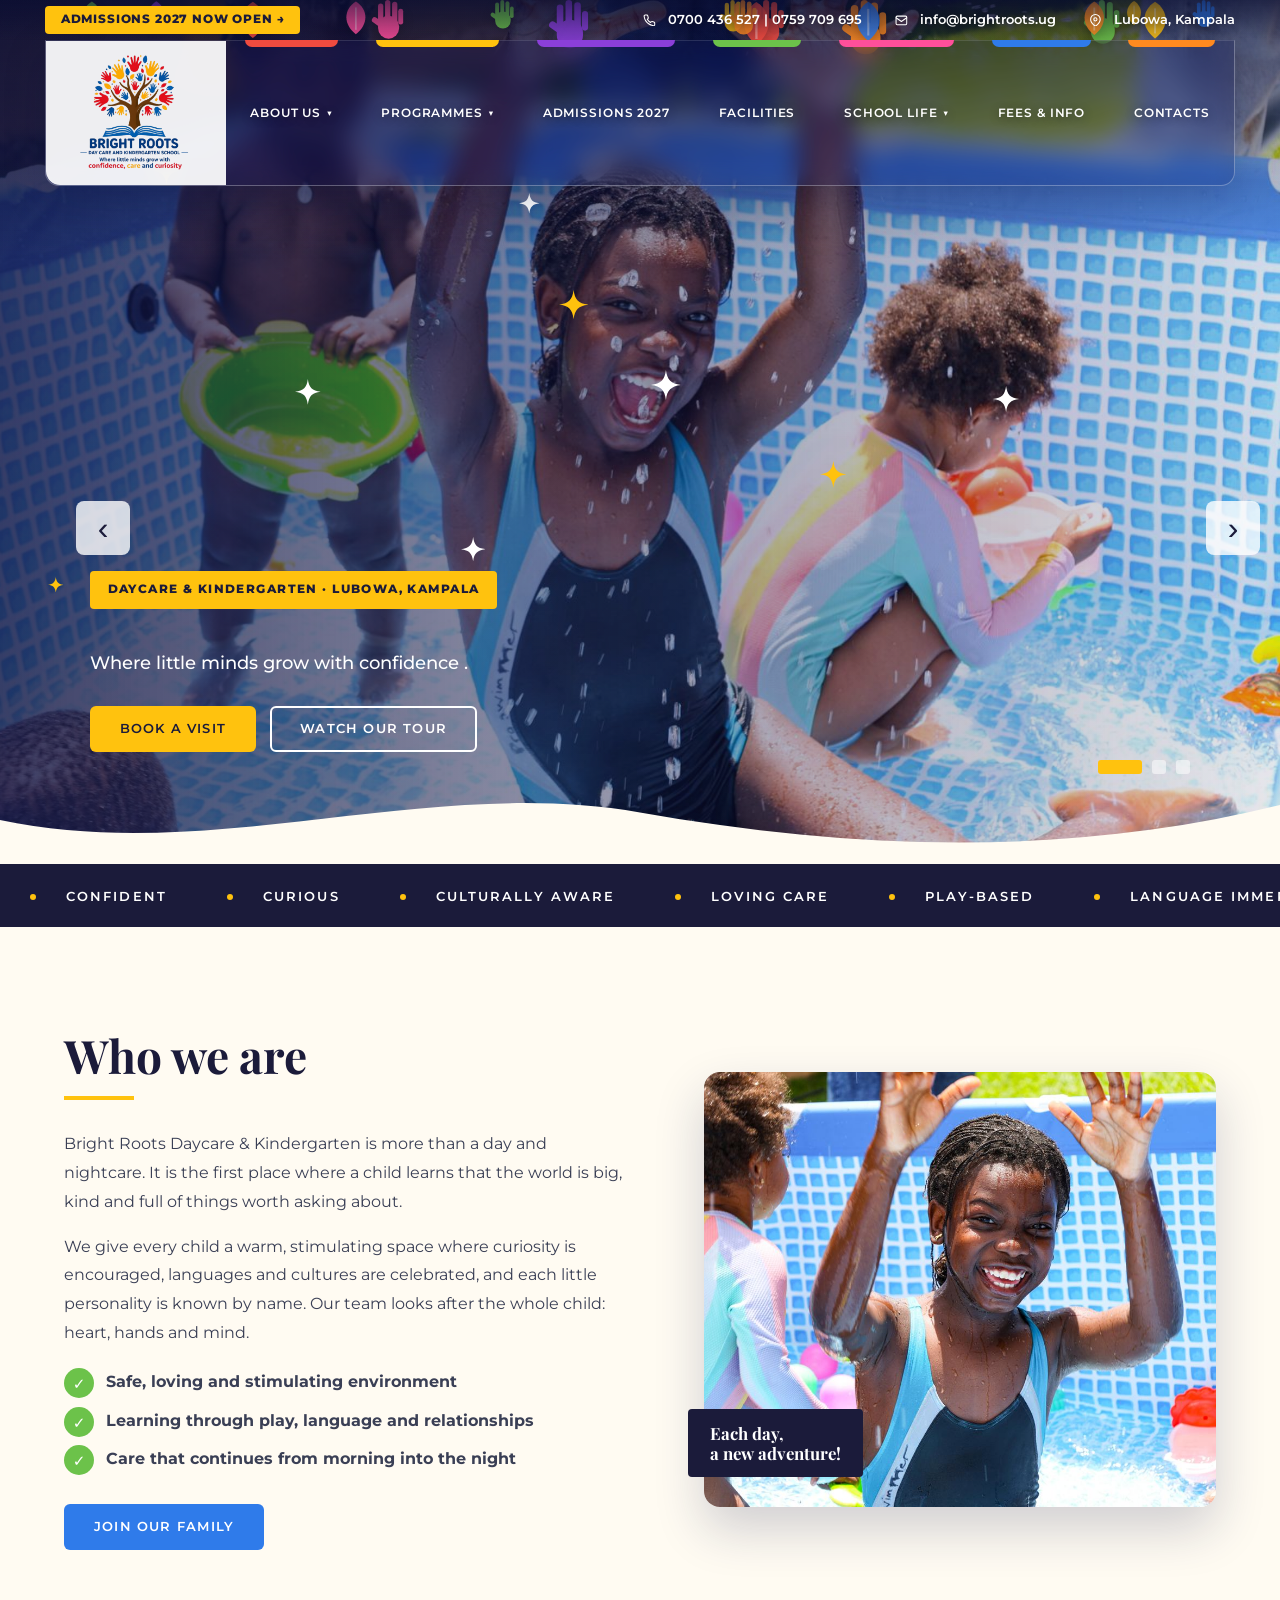
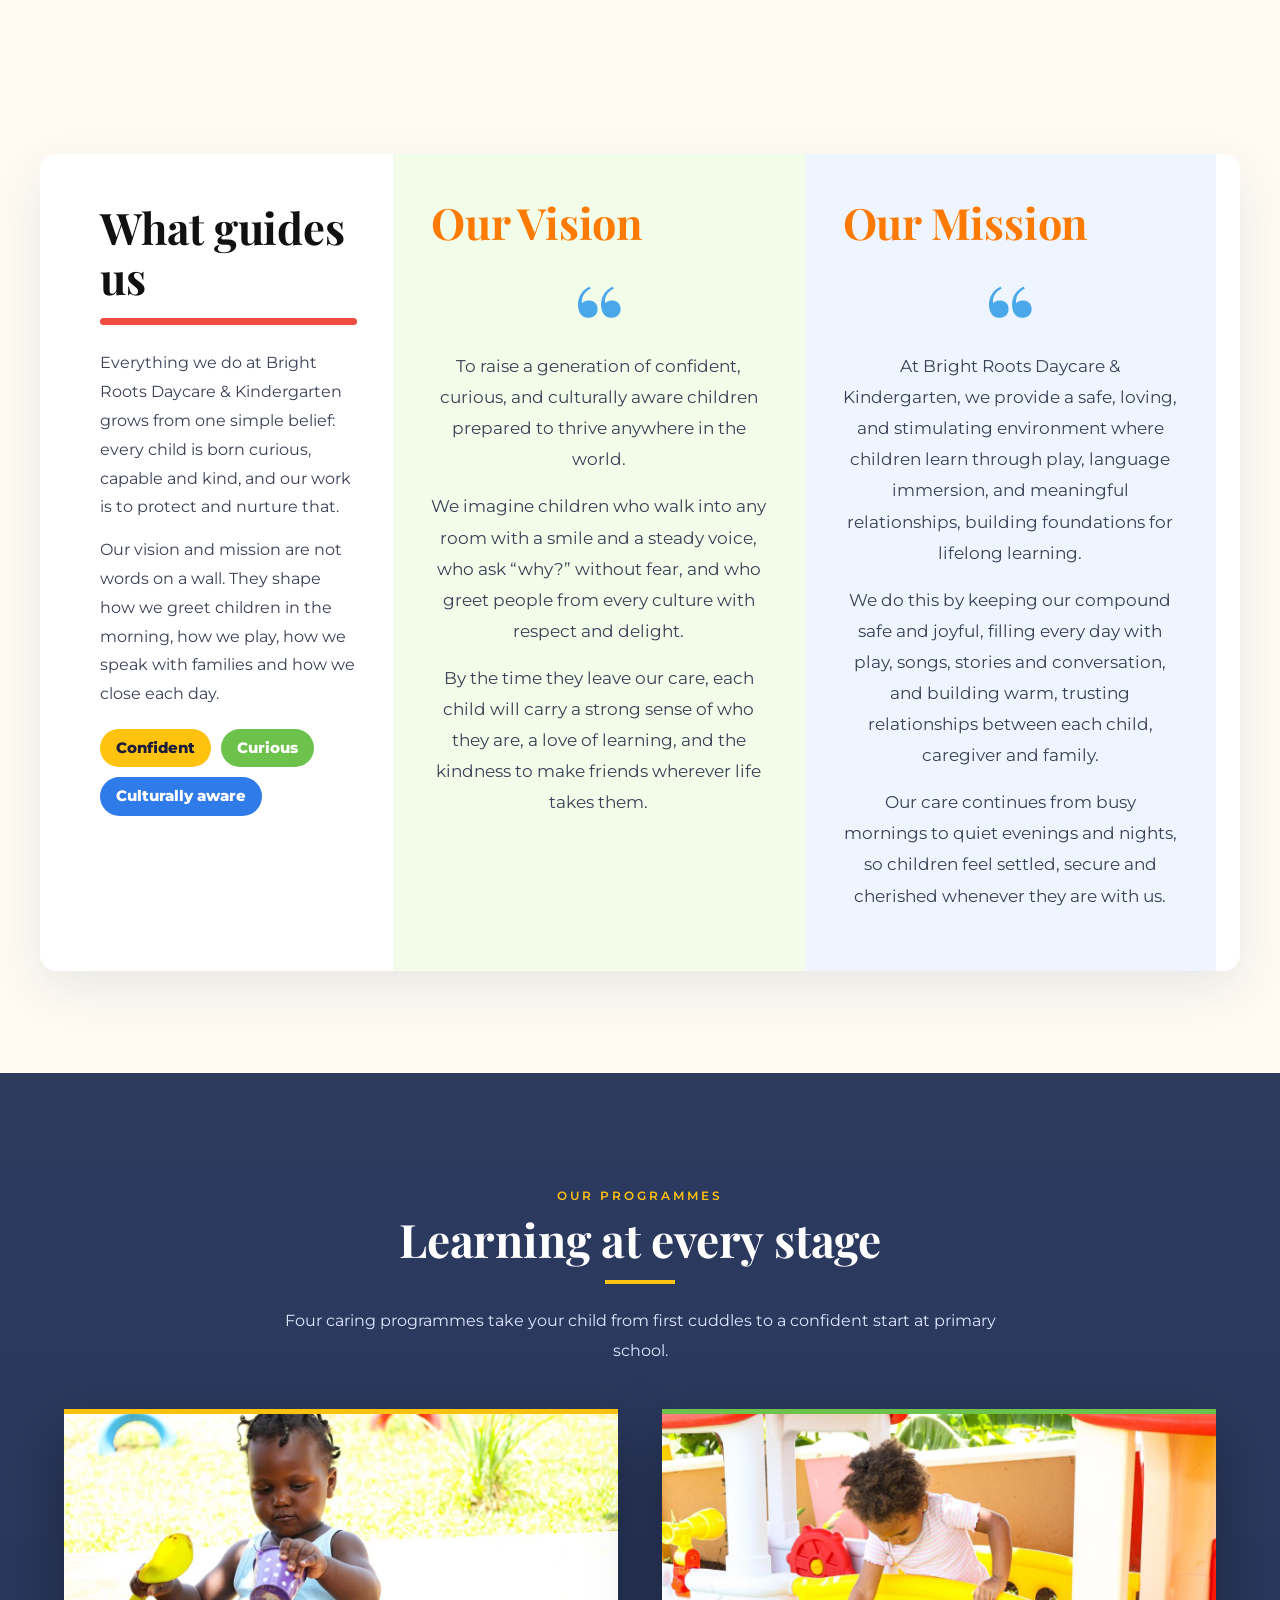
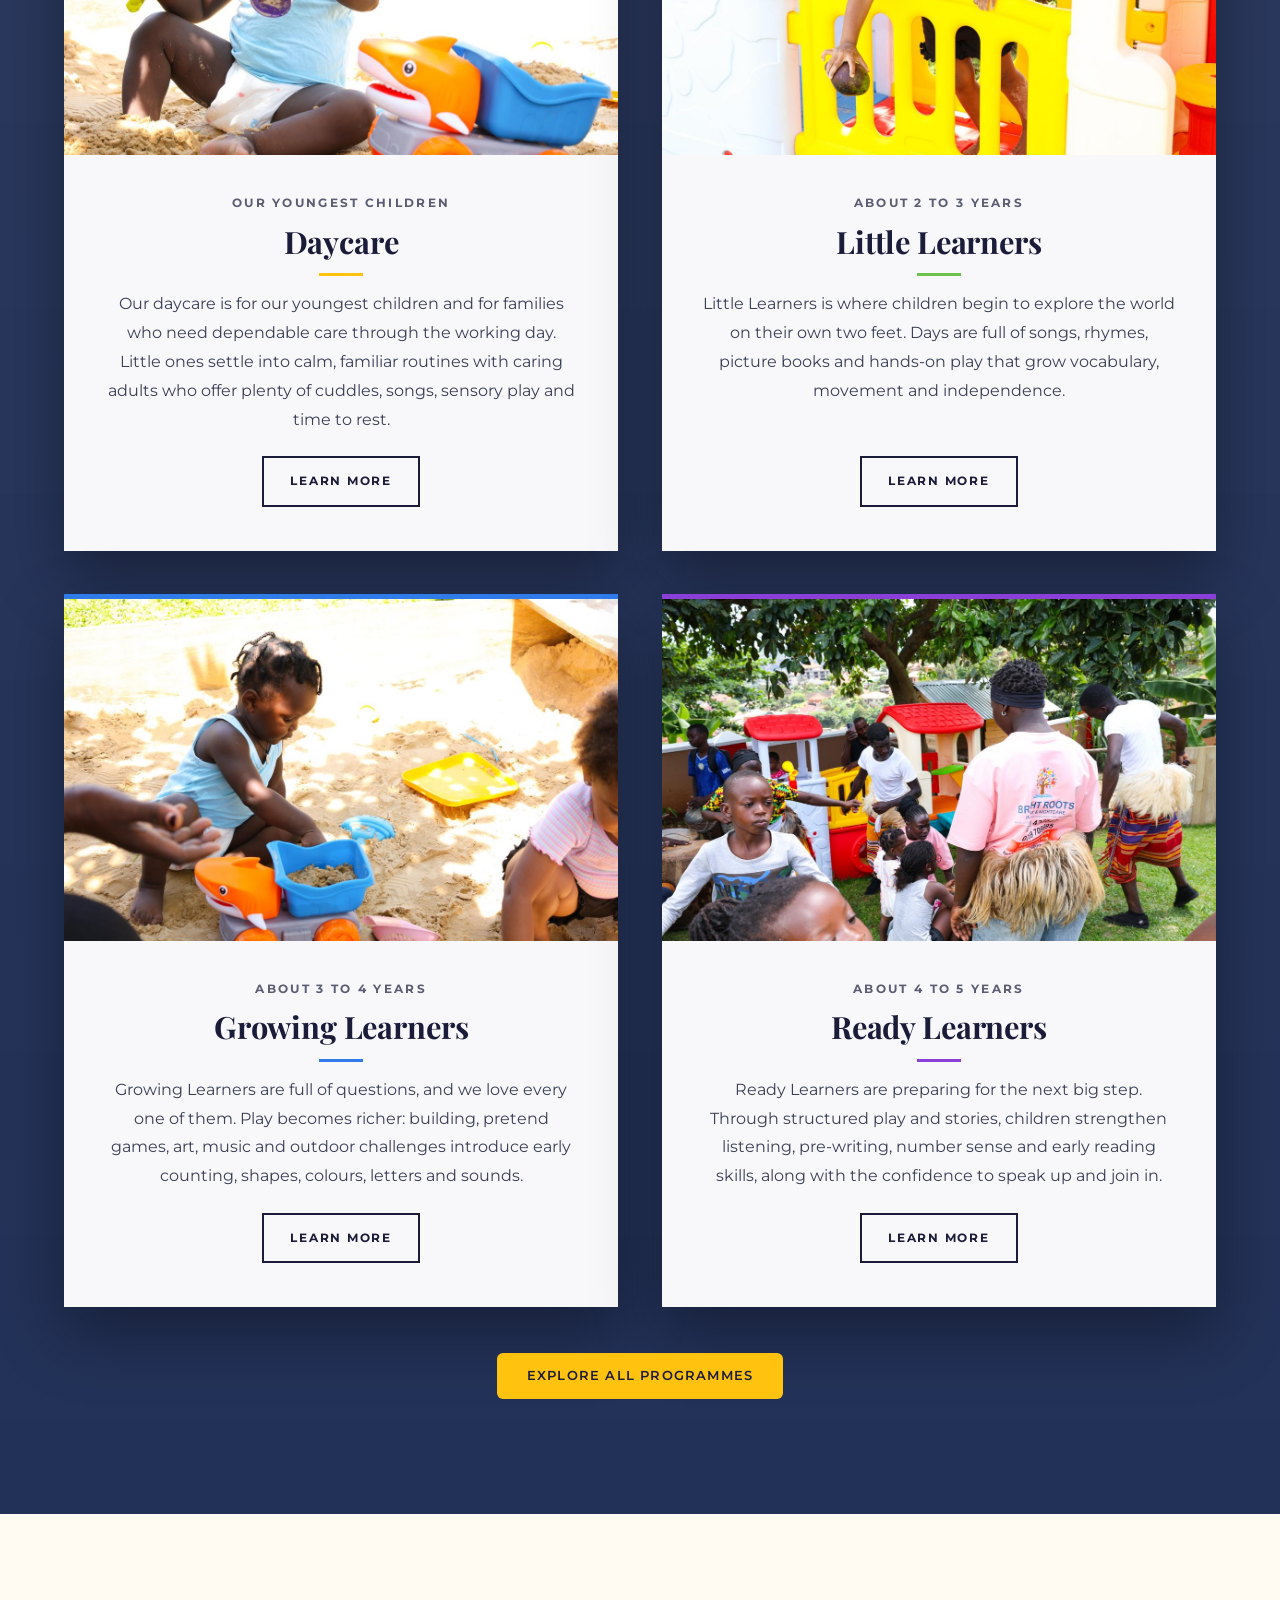
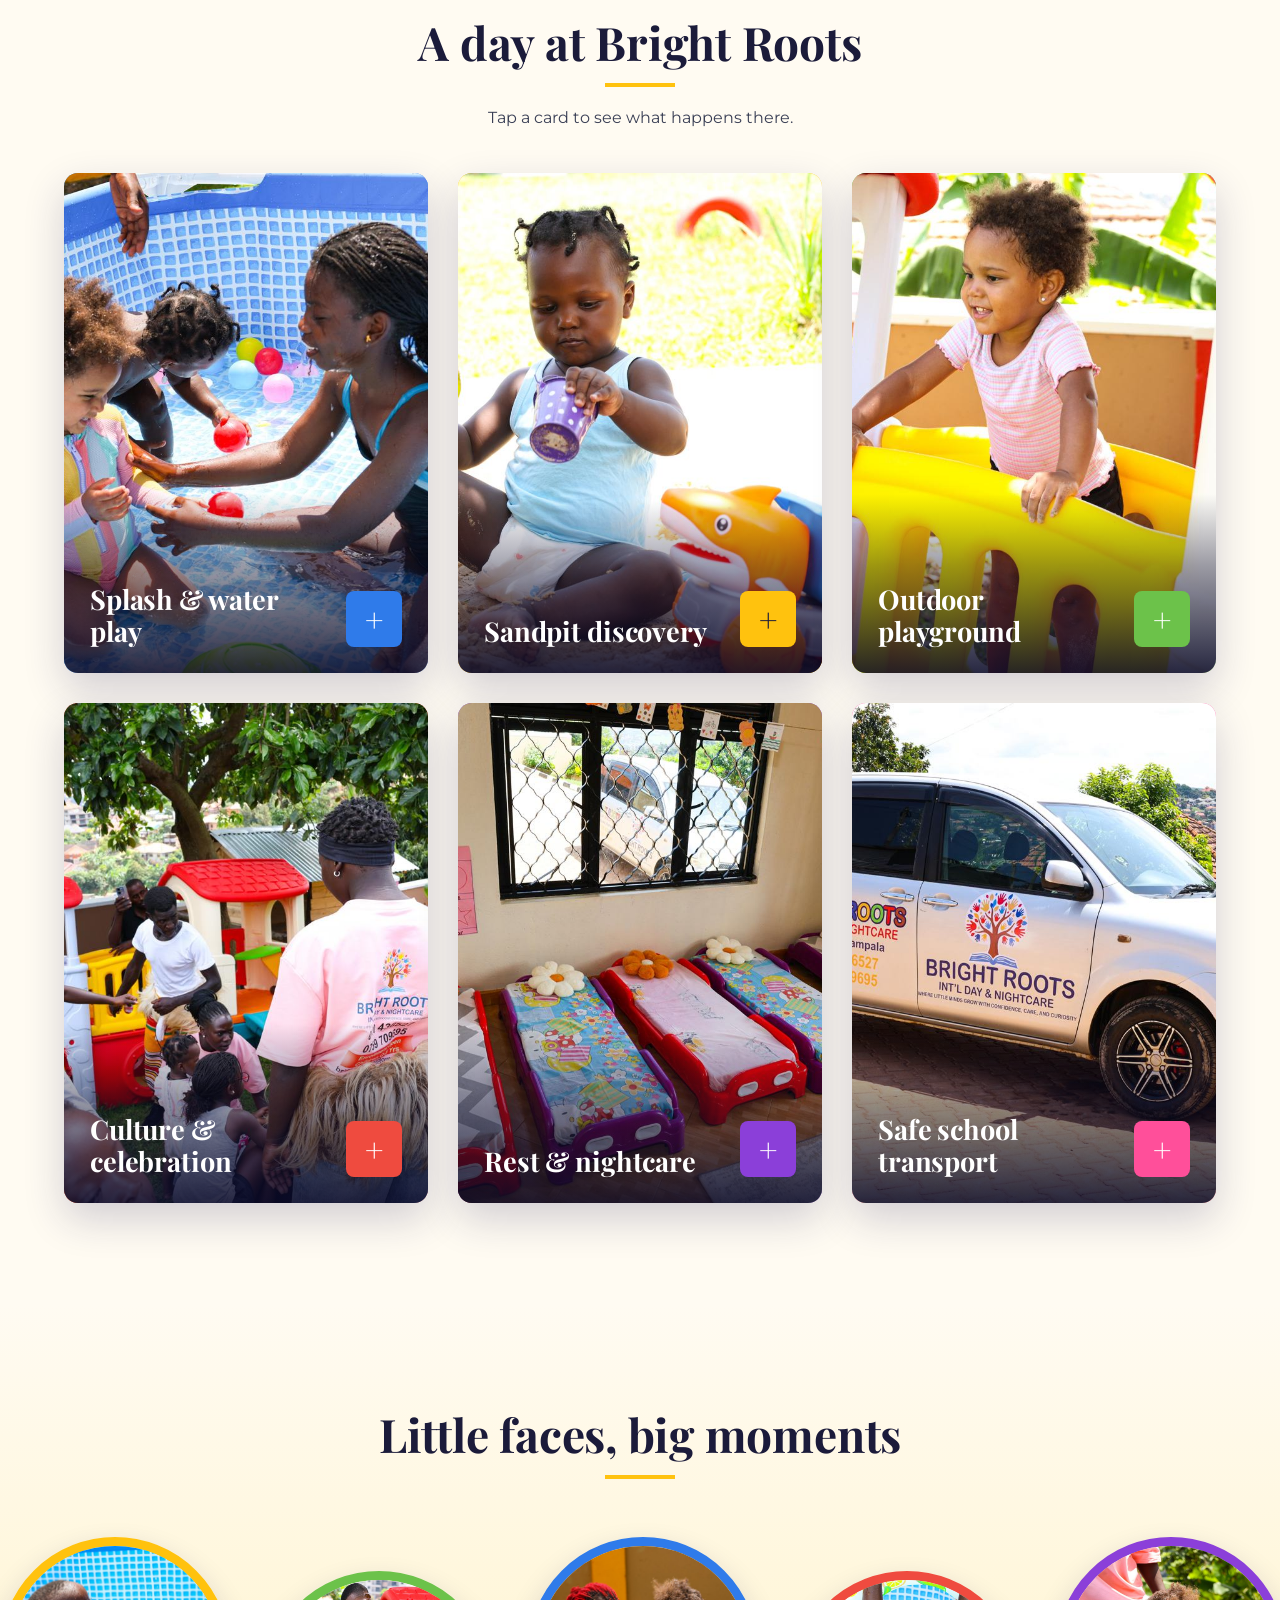
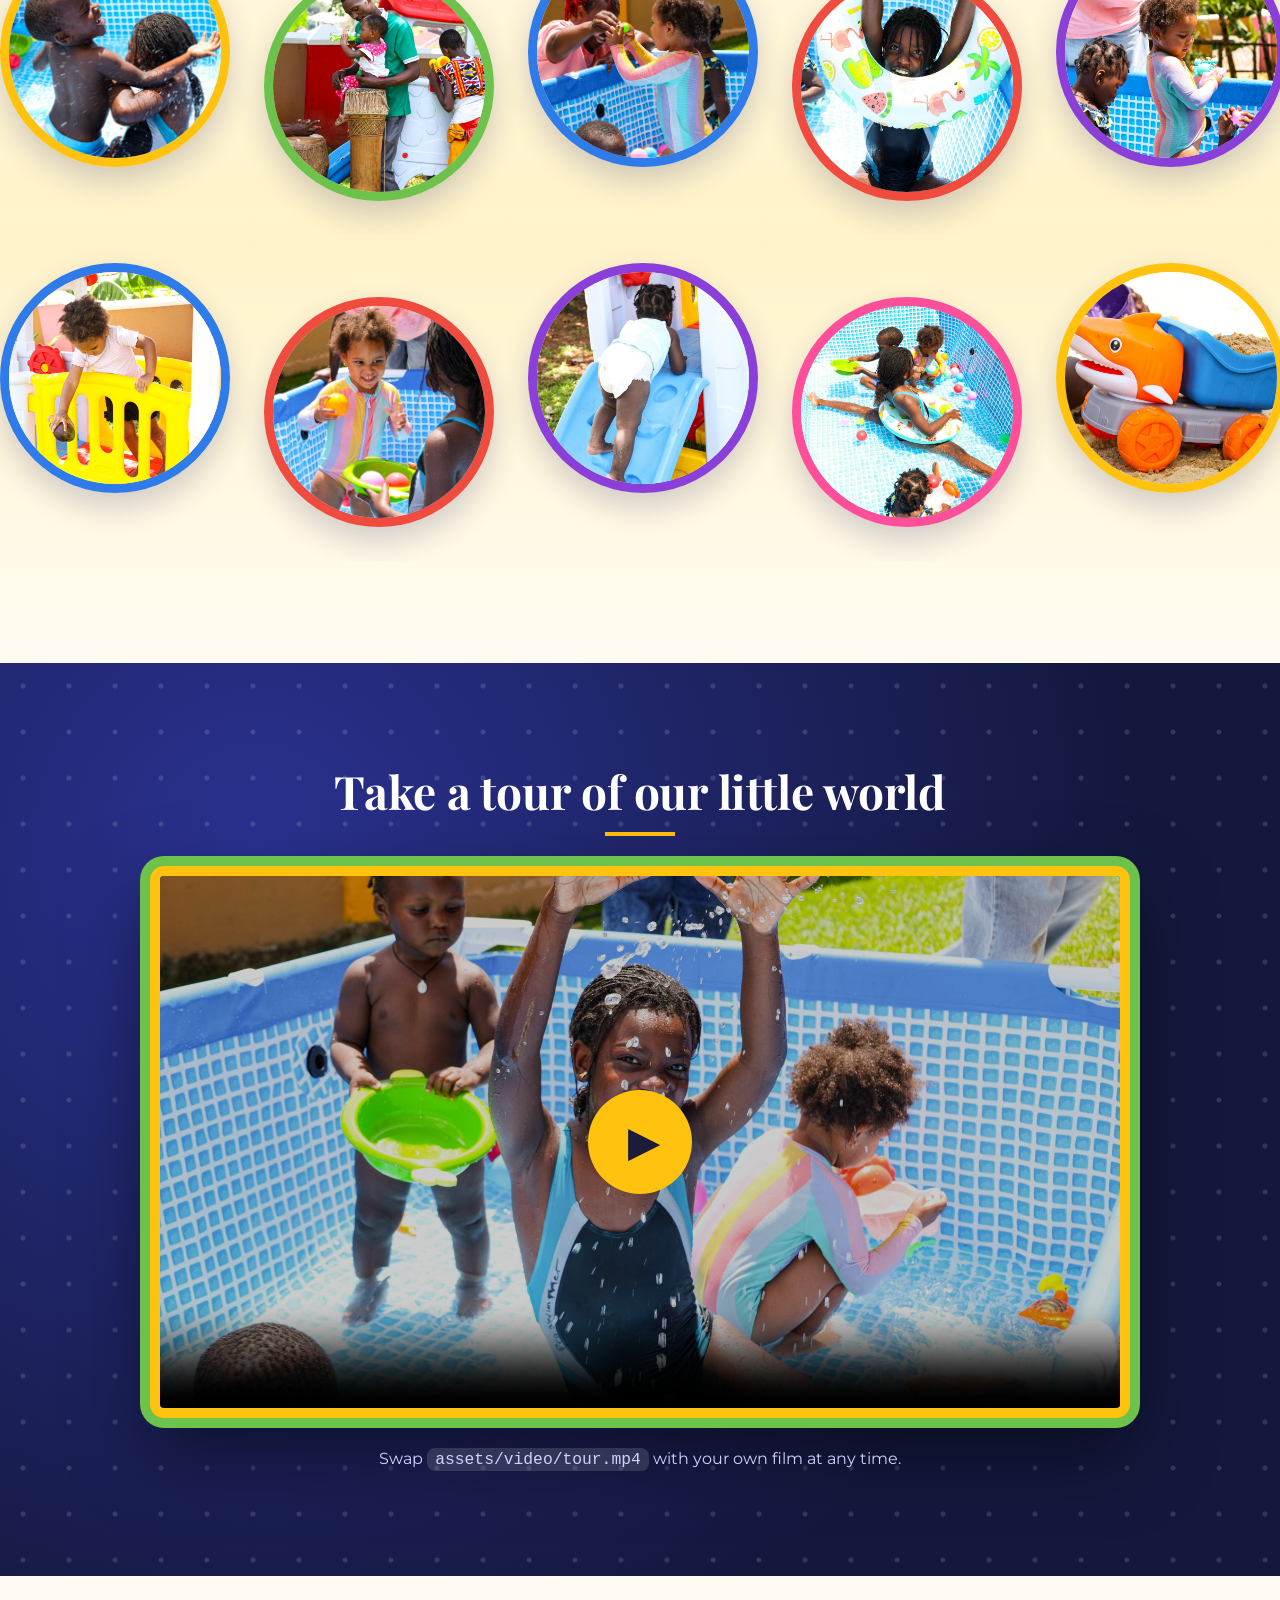
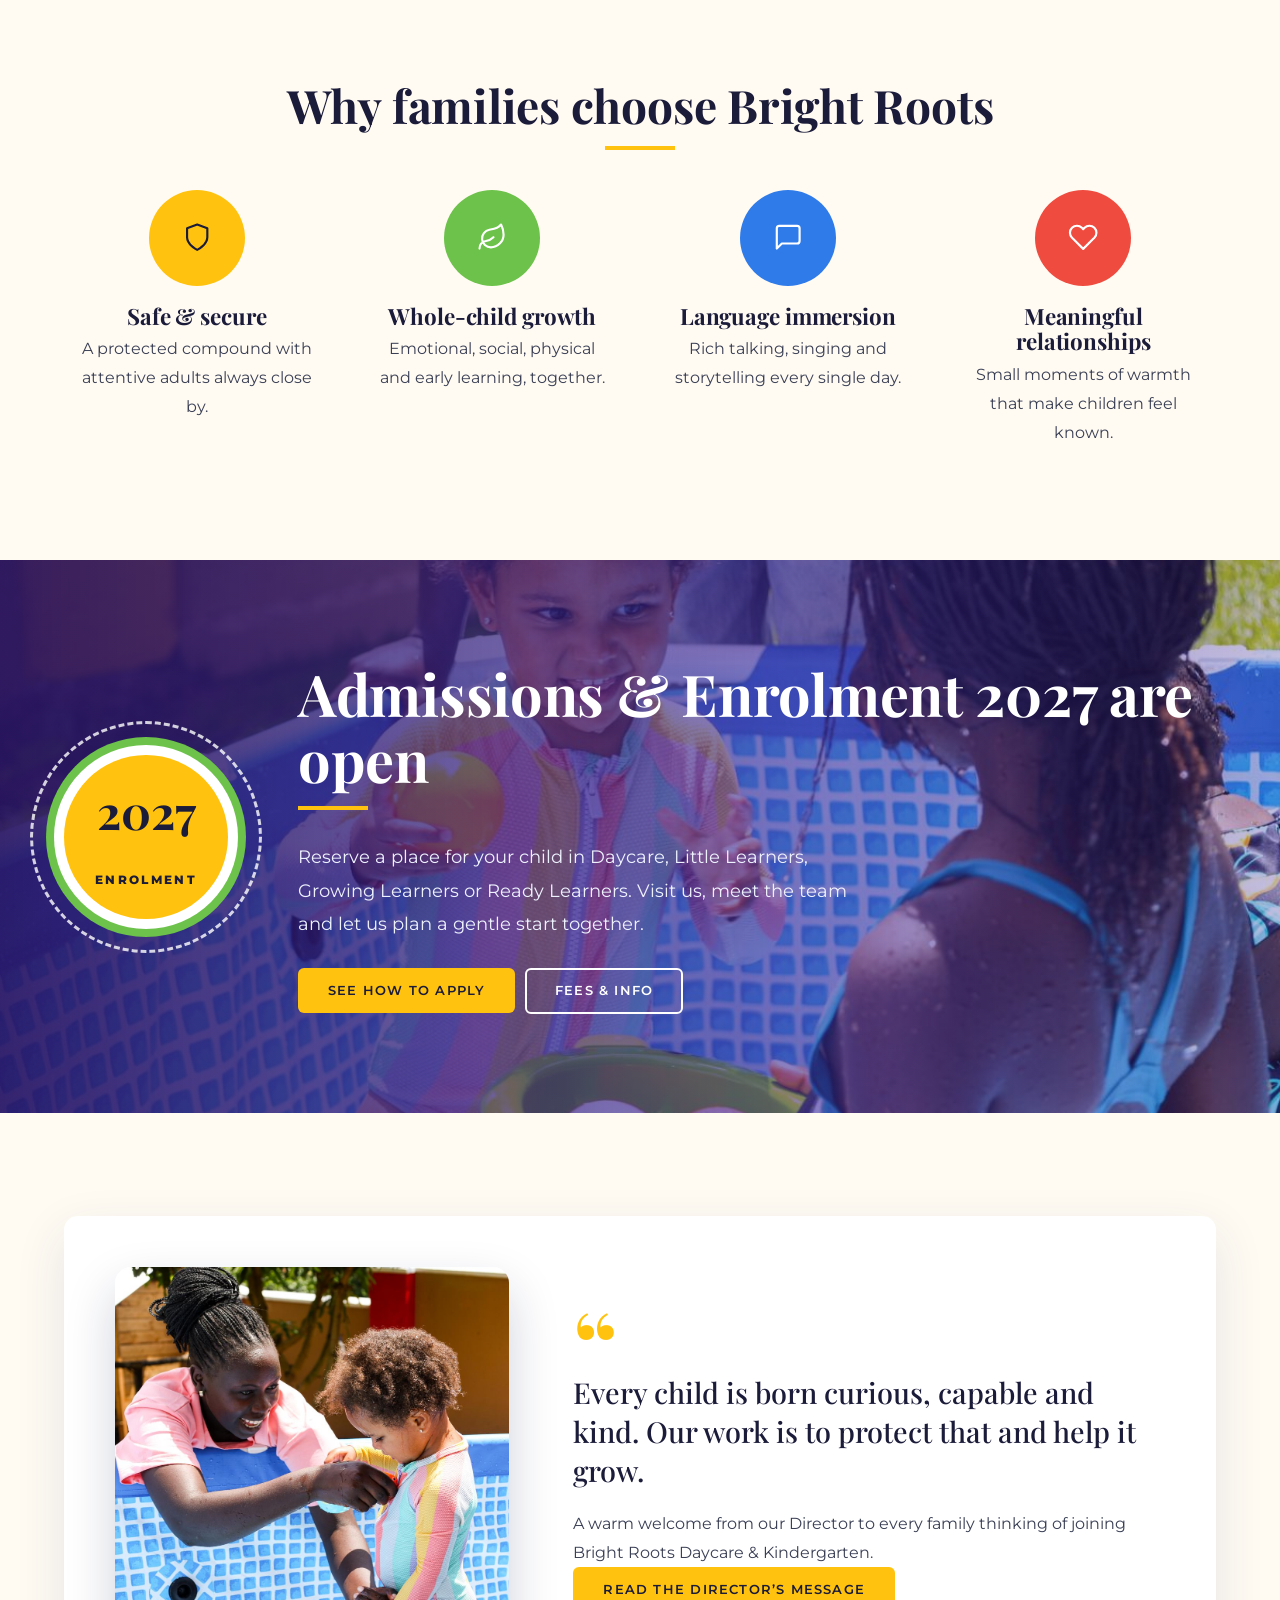
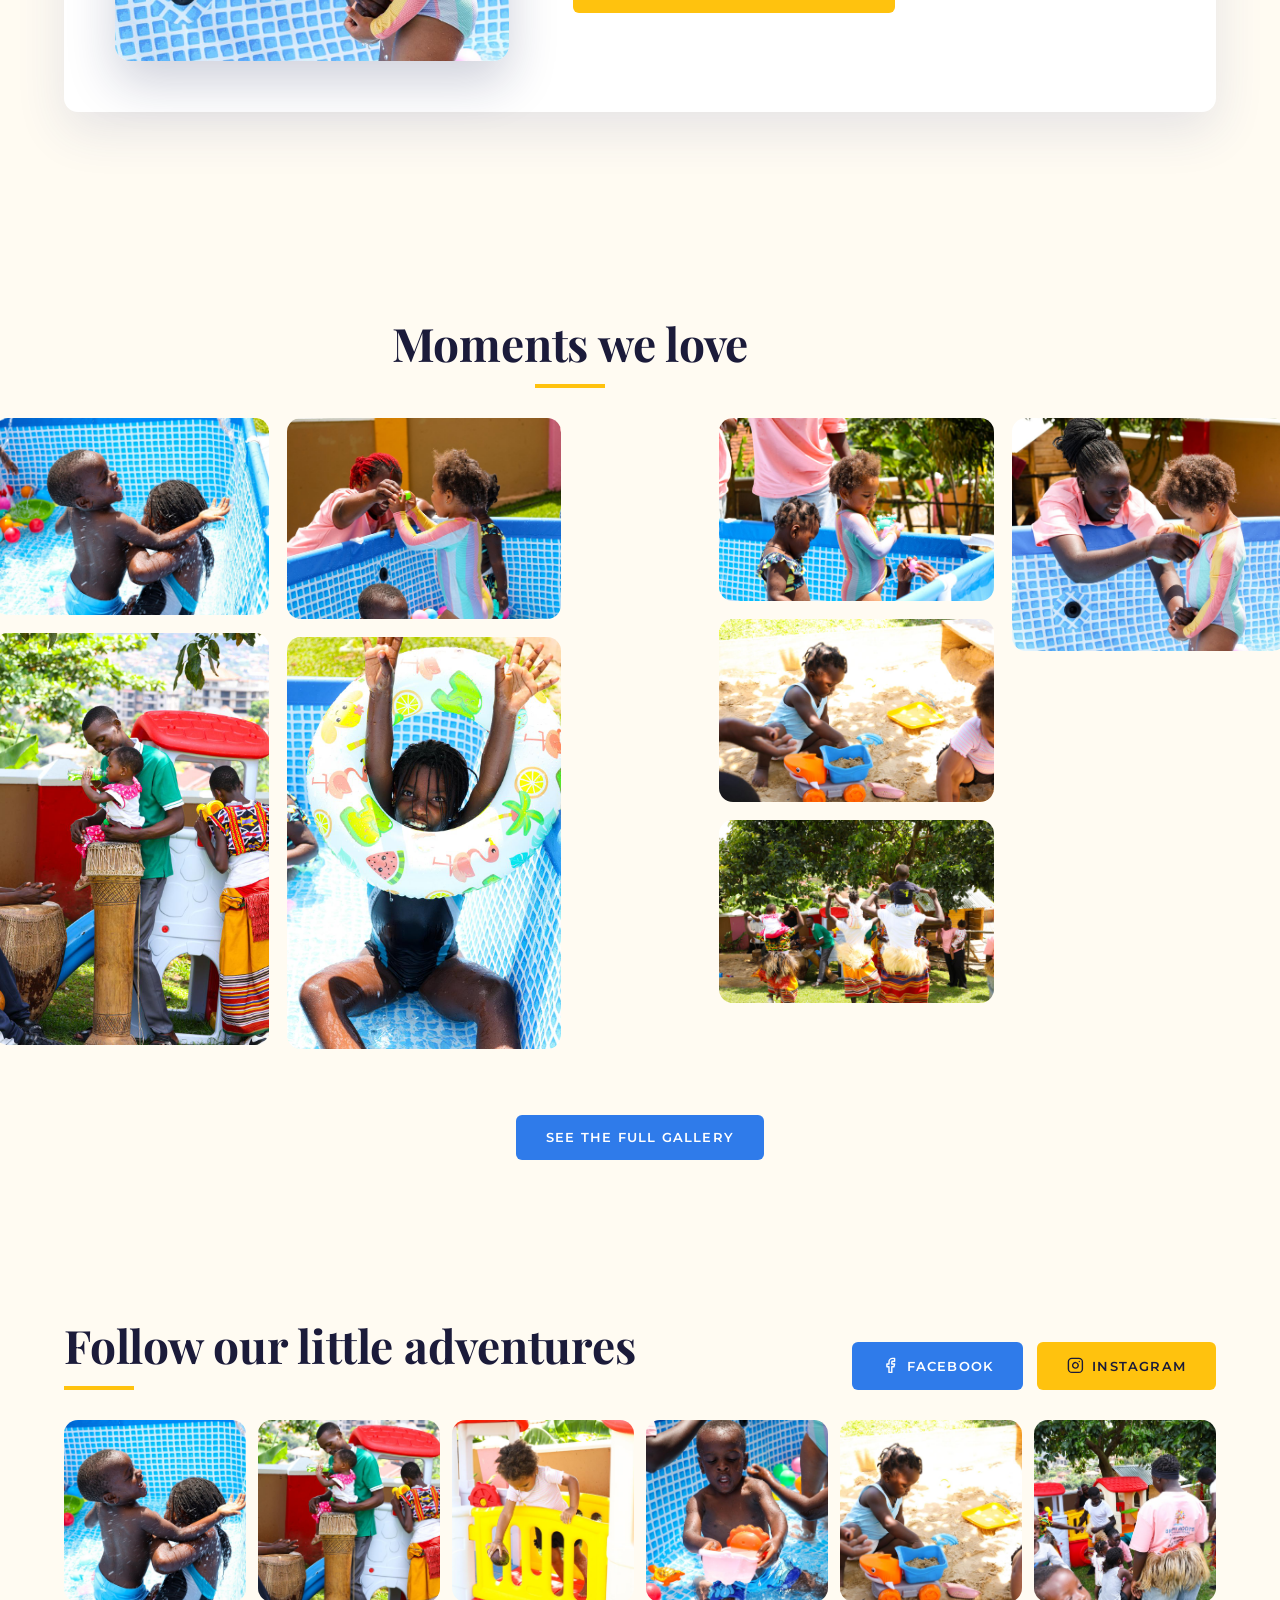
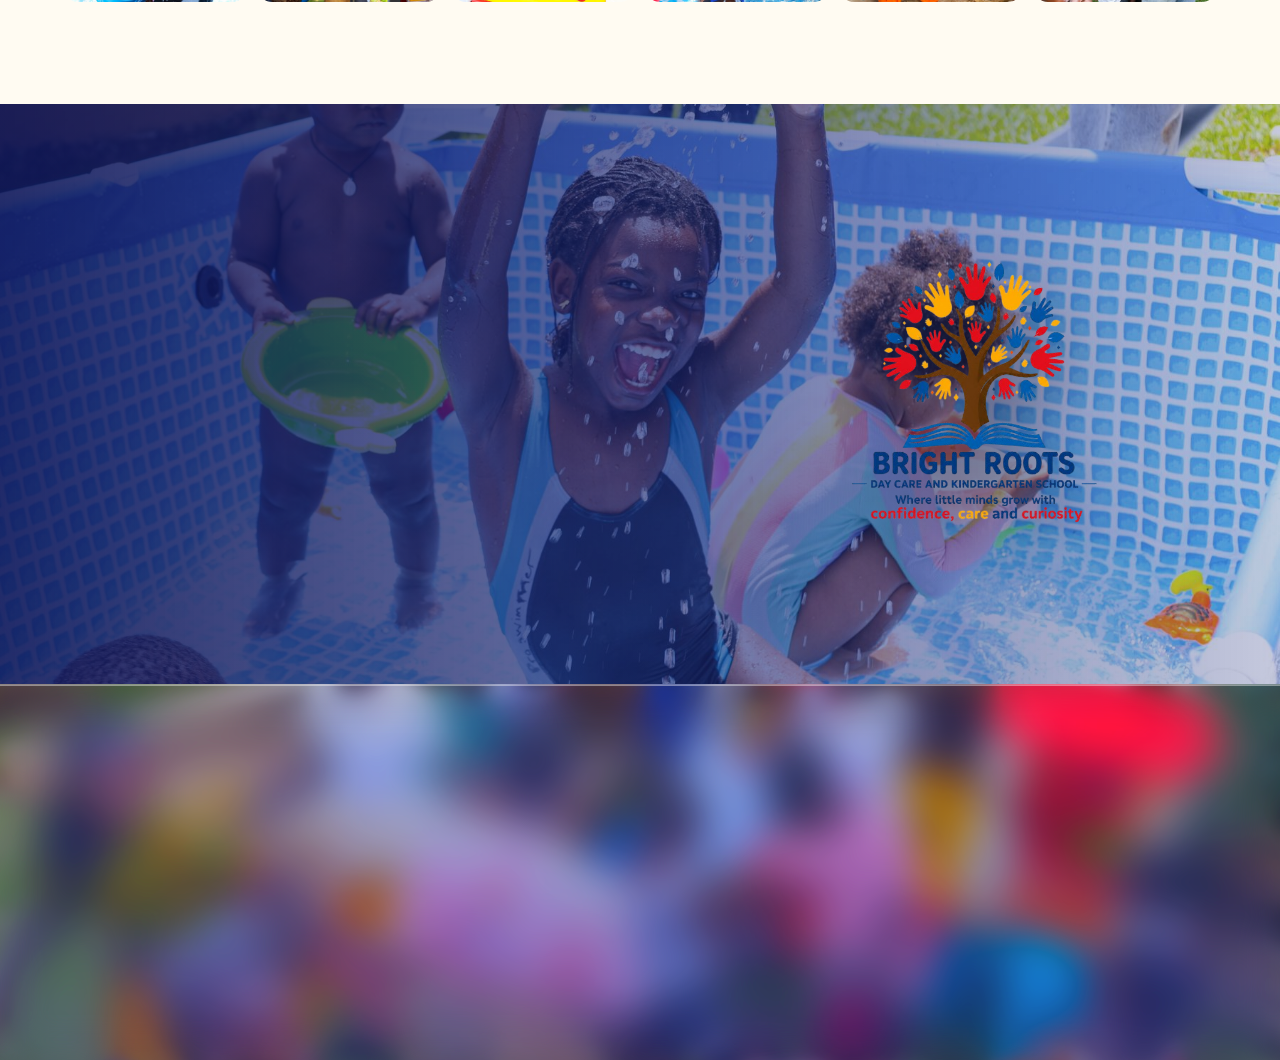
==== commit ff95c71c: "Update index.html" ====
--- a/index.html
+++ b/index.html
@@ -92,9 +92,9 @@
   <div class="shade"></div>
   
   <div class="hero-copy">
-    <p class="chip">International Day &amp; Nightcare · Lubowa, Kampala</p>
-    <h1 id="h1">Where little minds grow with <em>confidence</em>, <em>care</em> and <em>curiosity.</em></h1>
-    <p class="lead">A safe, loving and joyful home for children, with play, language and culture woven into every day.</p>
+    <p class="chip"> DayCare &amp; Kindergarten · Lubowa, Kampala</p>
+    <p class="lead">    Where little minds grow with confidence
+.</p>
     <div class="cta"><a class="btn y" href="admissions.html">Book a visit</a><a class="btn w" href="school-life.html#tour">Watch our tour</a></div>
   </div>
   <button class="arrow l" id="prev" aria-label="Previous">‹</button>
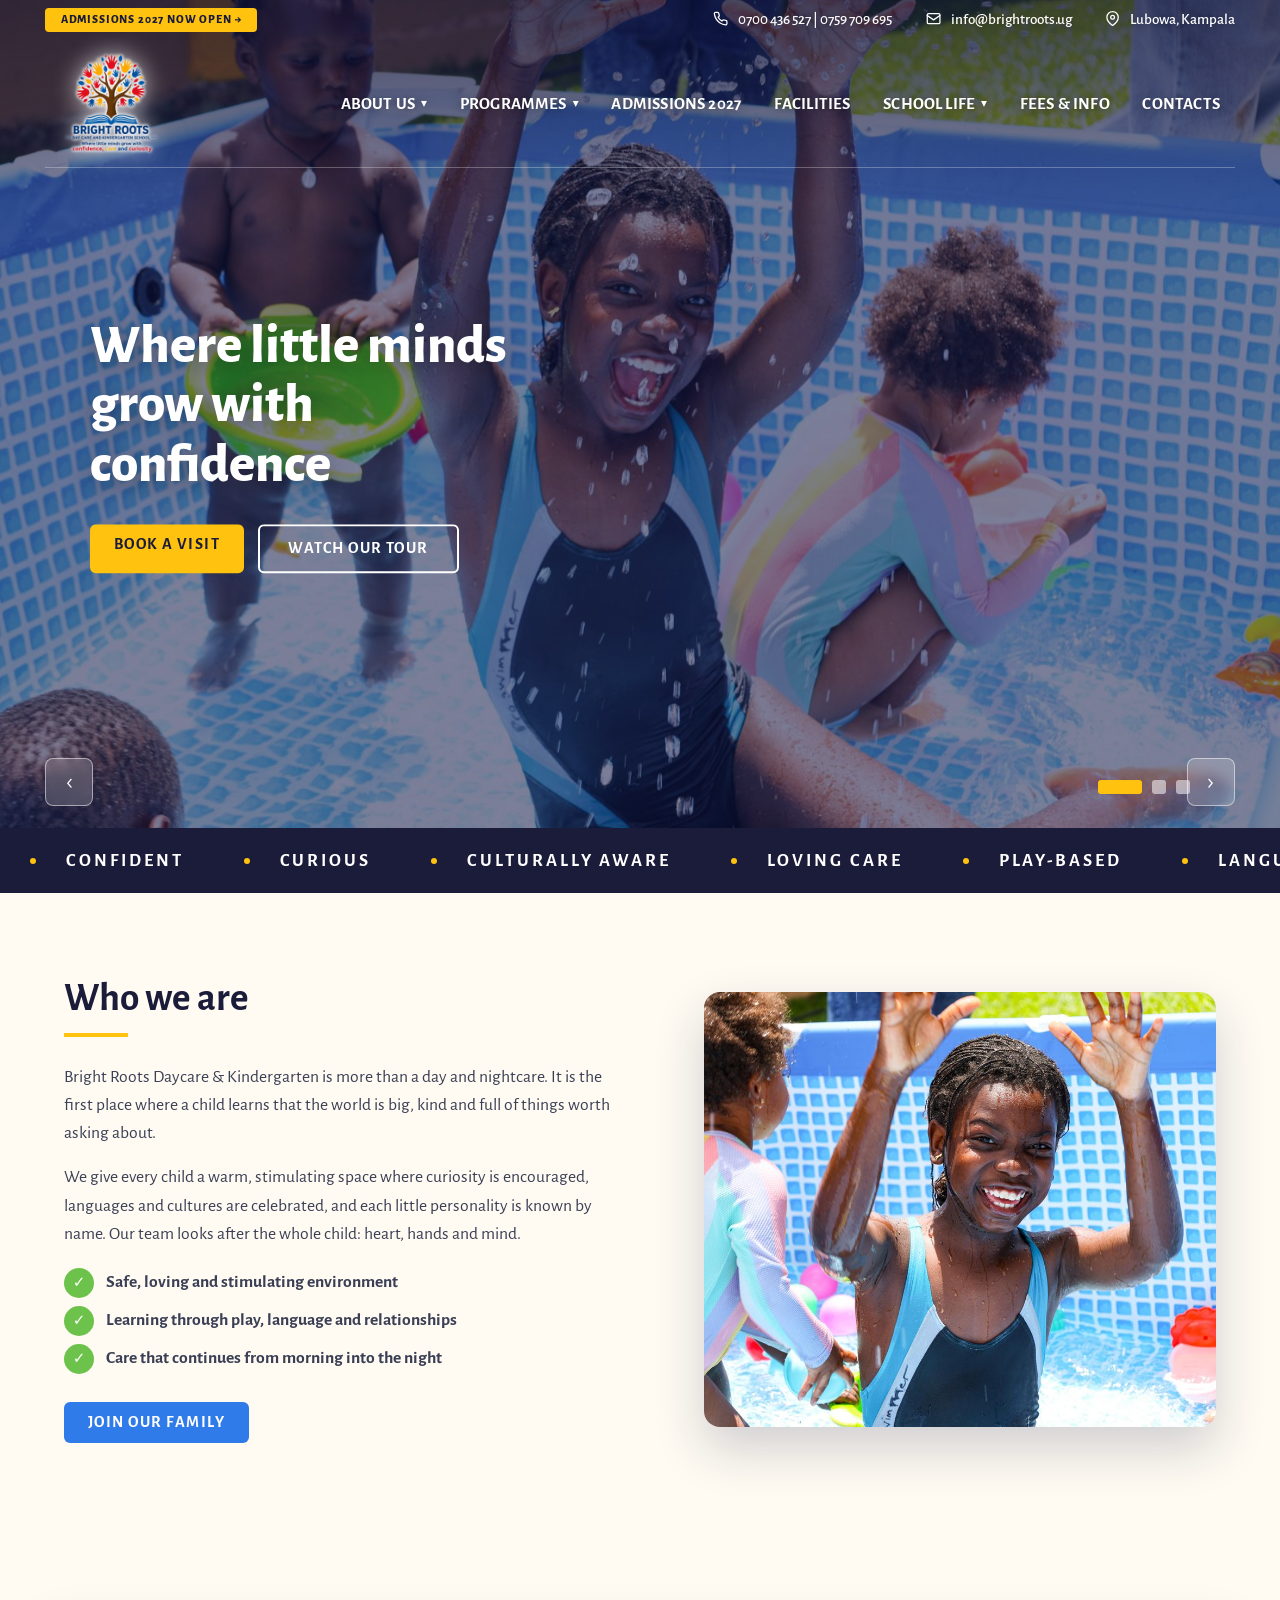
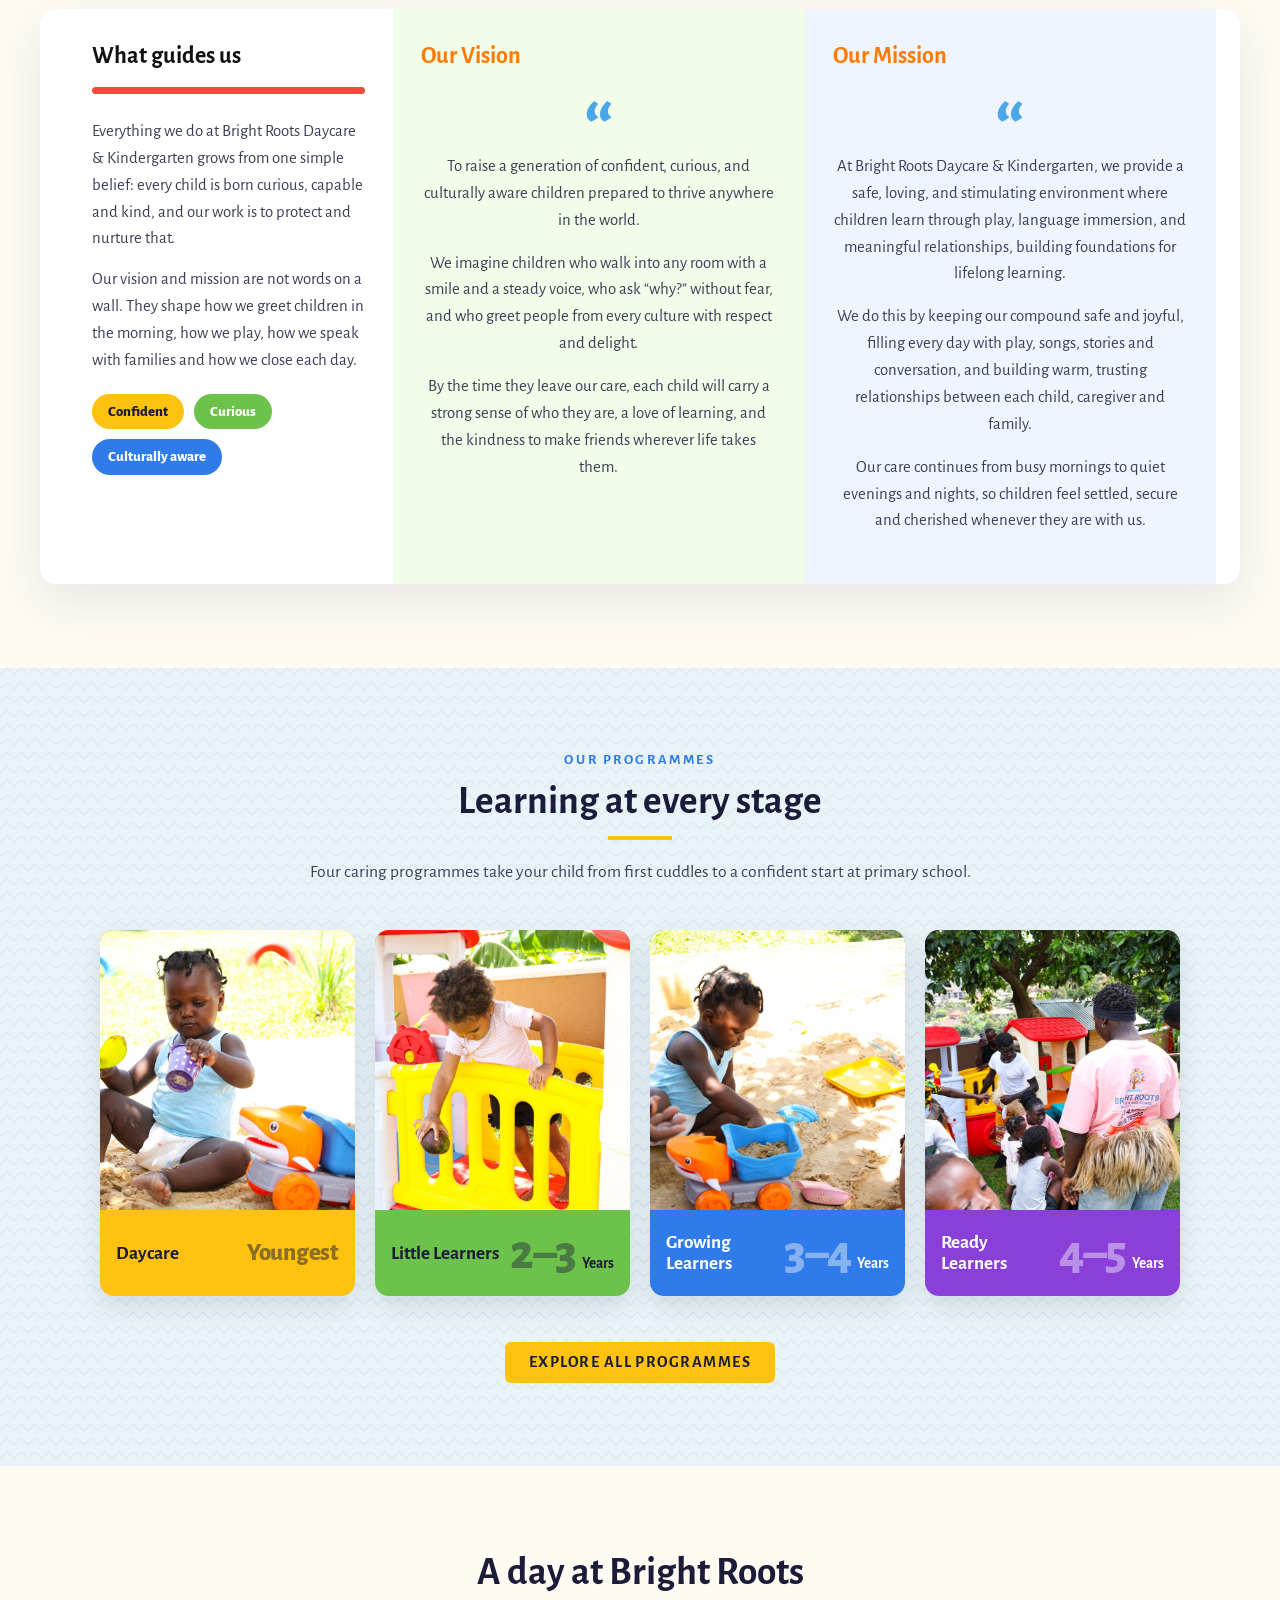
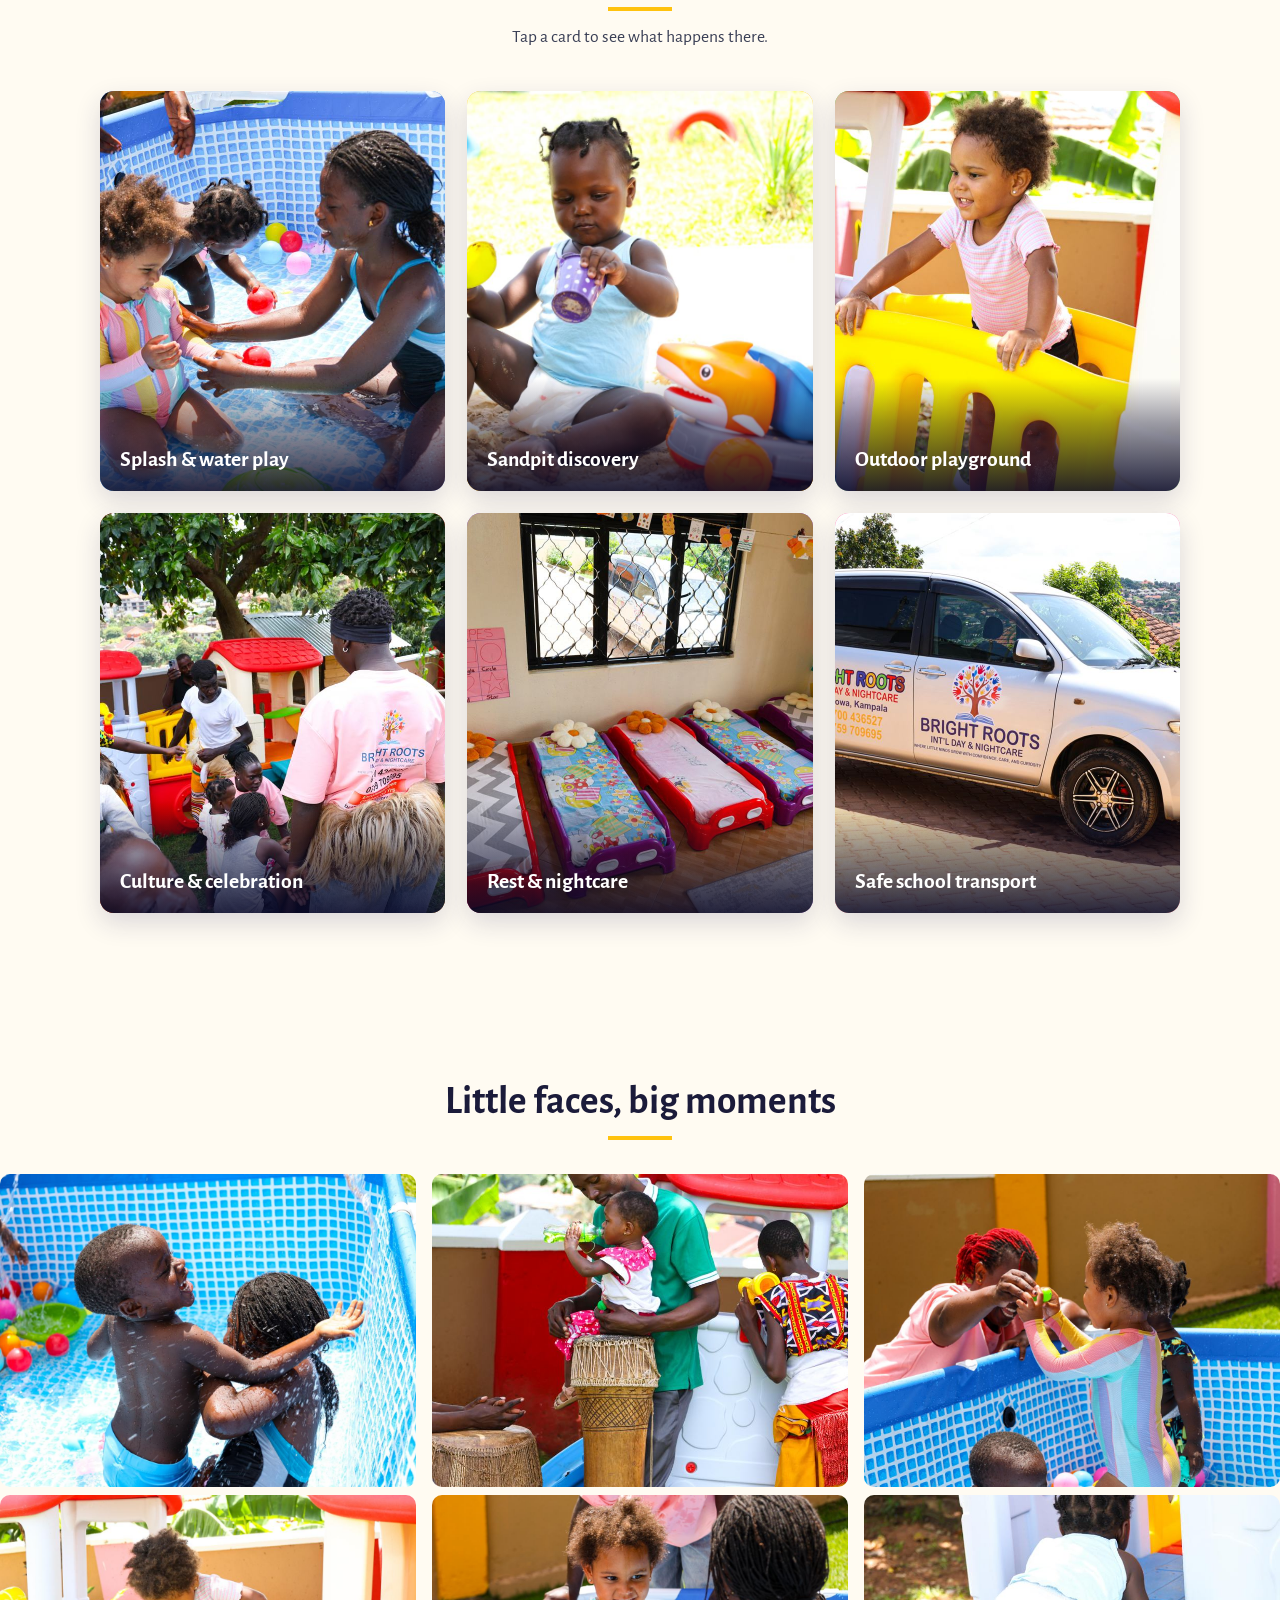
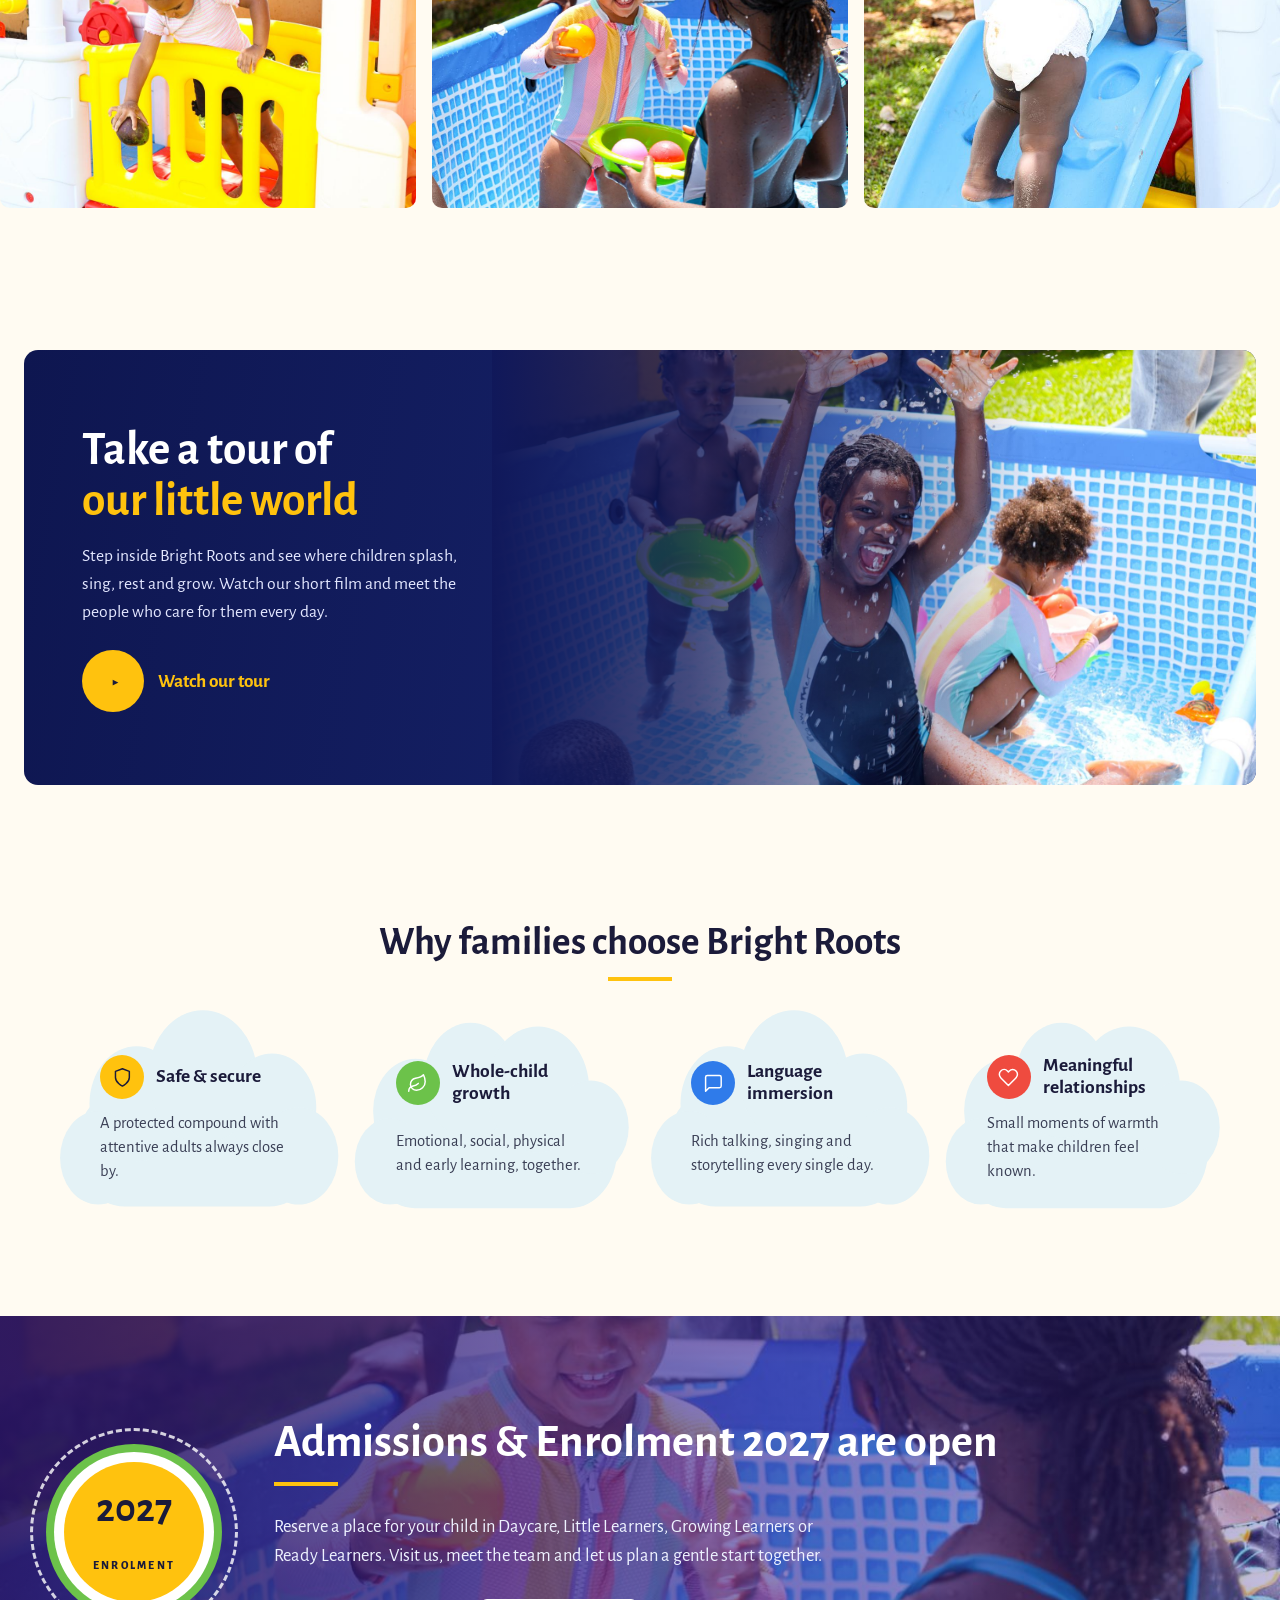
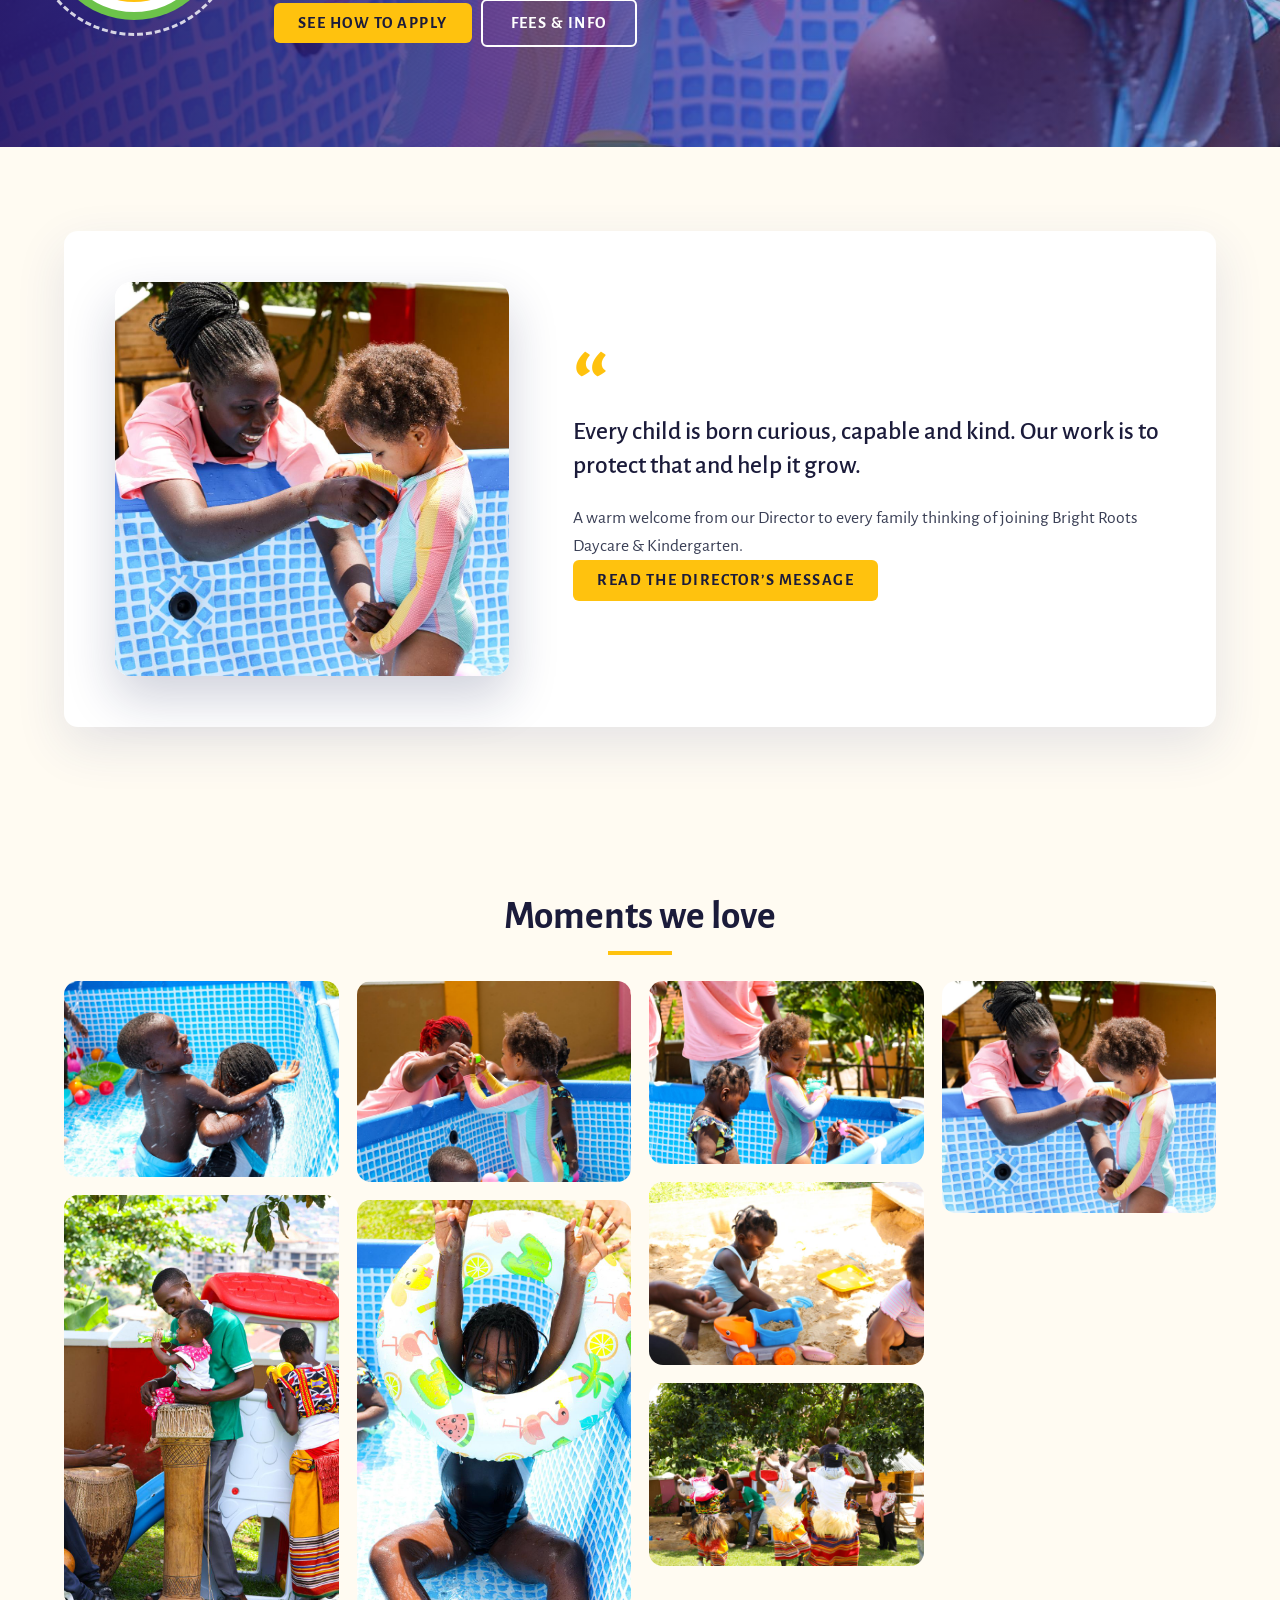
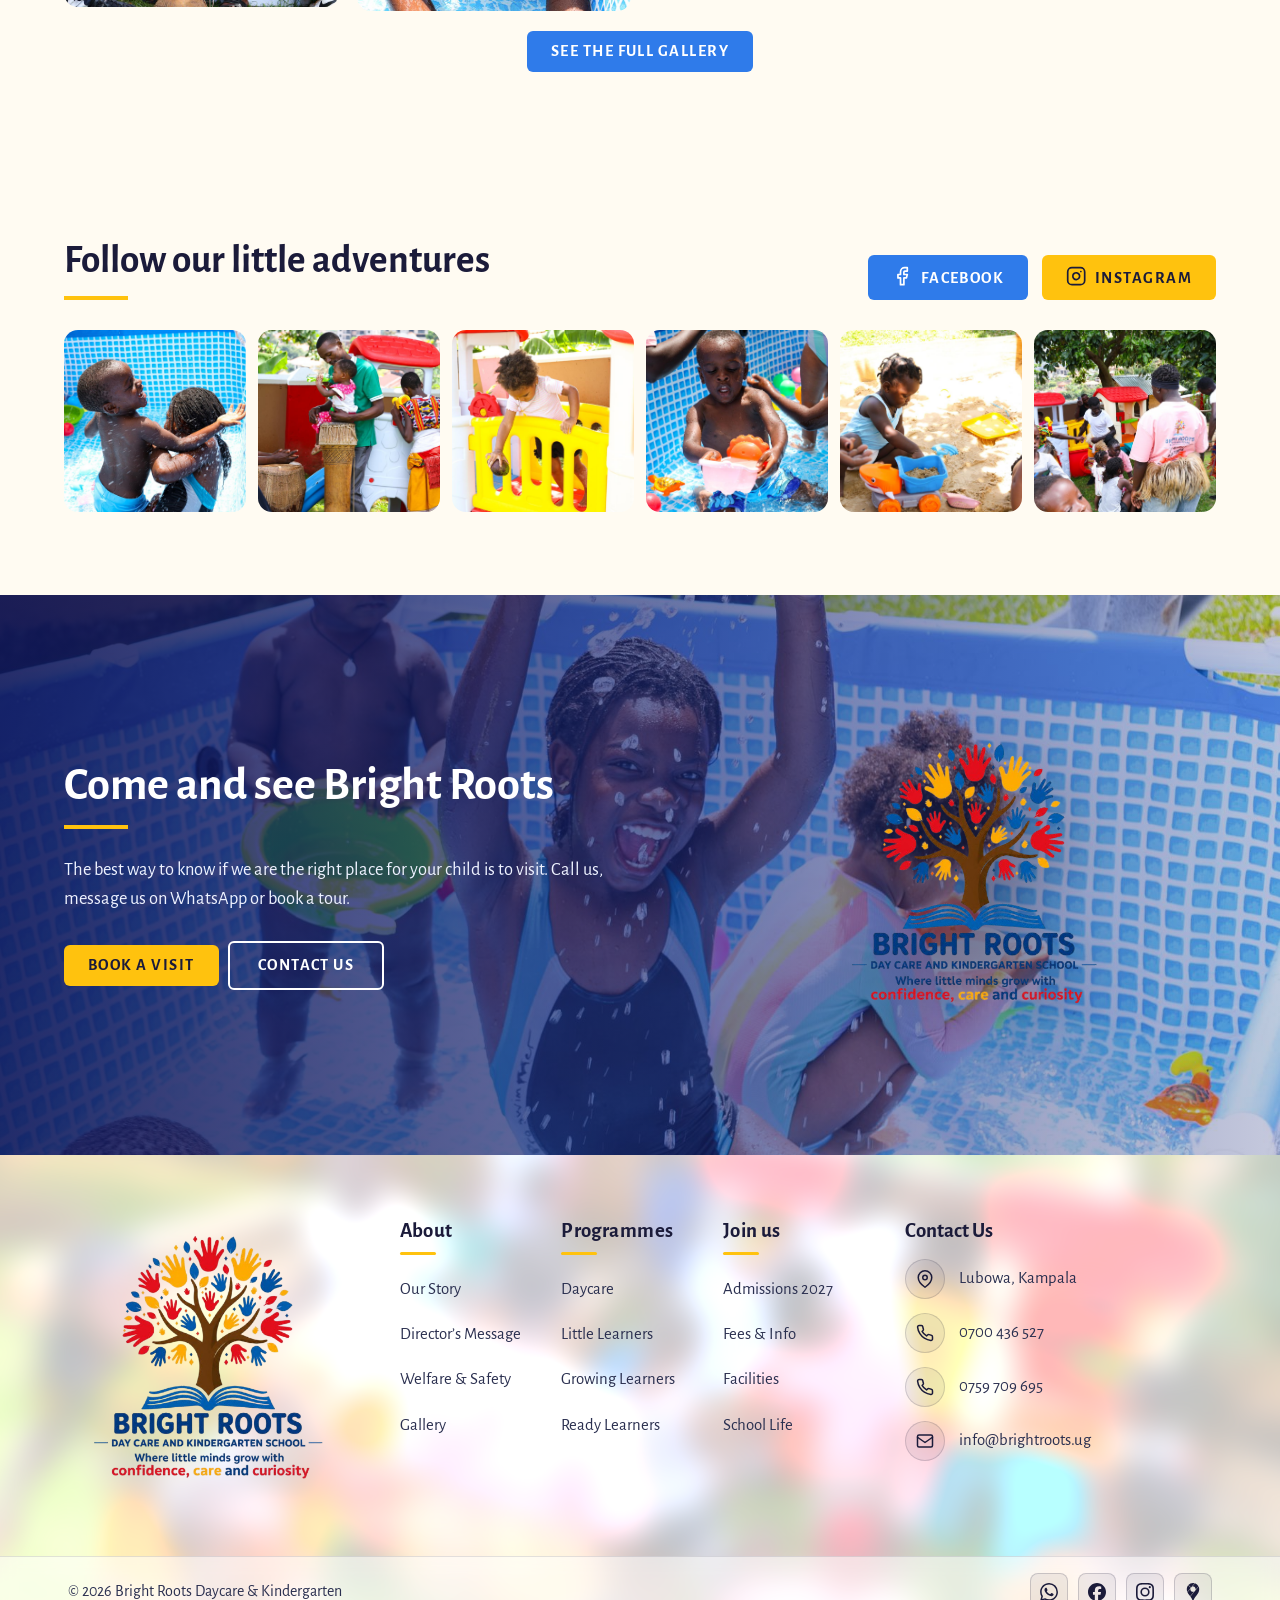
==== commit e1e2c631: "Update Bright Roots website" ====
--- a/index.html
+++ b/index.html
@@ -30,8 +30,9 @@
 <link rel="icon" type="image/png" href="assets/img/logo.png">
 <link rel="preconnect" href="https://fonts.googleapis.com">
 <link rel="preconnect" href="https://fonts.gstatic.com" crossorigin>
-<link href="https://fonts.googleapis.com/css2?family=Montserrat:wght@400;500;600;700&family=Playfair+Display:ital,wght@0,600;0,700;1,600&display=swap" rel="stylesheet">
-<link rel="stylesheet" href="style.css">
+<link href="https://fonts.googleapis.com/css2?family=Alegreya+Sans:ital,wght@0,400;0,500;0,700;0,800;1,400;1,700&display=swap" rel="stylesheet">
+<link rel="stylesheet" href="assets/css/main.css">
+<link rel="stylesheet" href="assets/css/clean.css">
 <script type="application/ld+json">
 {
   "@context": "https://schema.org",
@@ -54,10 +55,9 @@
 }
 </script>
 </head>
-<body>
+<body class="has-banner">
 <div class="loader" aria-hidden="true"><i></i><i></i><i></i><i></i><i></i><i></i><i></i></div>
 <!-- PAGE CONTENT: Edit the visible text and sections below. Keep navigation links and filenames consistent. -->
-<div class="progress" id="progress"></div>
 <div class="topbar">
   <a class="pill" href="admissions.html">Admissions 2027 now open →</a>
   <a href="tel:+256700436527"><i><svg class="ico" aria-hidden="true"><use href="#i-phone"/></svg></i> 0700 436 527 | 0759 709 695</a>
@@ -65,7 +65,7 @@
   <a href="https://www.google.com/maps/search/?api=1&query=Bright+Roots+International+Lubowa+Kampala" data-link="maps" target="_blank" rel="noopener"><i><svg class="ico" aria-hidden="true"><use href="#i-pin"/></svg></i> Lubowa, Kampala</a>
 </div>
 
-<header class="nav" id="nav">
+<header class="nav hdr-transparent menu-tabs" id="nav">
   <a class="brand" href="index.html" aria-label="Bright Roots Daycare & Kindergarten home">
     <img class="logo" src="assets/img/logo.png" alt="Bright Roots Daycare & Kindergarten logo">
 
@@ -92,9 +92,8 @@
   <div class="shade"></div>
   
   <div class="hero-copy">
-    <p class="chip"> DayCare &amp; Kindergarten · Lubowa, Kampala</p>
-    <p class="lead">    Where little minds grow with confidence
-.</p>
+    
+    <h1 id="h1">Where little minds grow with confidence</h1>
     <div class="cta"><a class="btn y" href="admissions.html">Book a visit</a><a class="btn w" href="school-life.html#tour">Watch our tour</a></div>
   </div>
   <button class="arrow l" id="prev" aria-label="Previous">‹</button>
@@ -139,20 +138,23 @@
 </div></section>
 <!-- SECTION: programmes (large cards). Edit the text in the PROGS list of build or directly here. -->
 <section class="sec pbg" id="our-programmes"><div class="wrap"><span class="eyebrow">Our programmes</span><h2 class="title c">Learning at every stage</h2>
-<p class="lead2 w">Four caring programmes take your child from first cuddles to a confident start at primary school.</p><div class="pcards"><article class="pcard rv " style="--c:#FFC20E"><a class="im" href="programmes.html#daycare" aria-label="Daycare"><img src="assets/img/sand.jpg" alt="Daycare at Bright Roots" loading="lazy"></a><div class="bd"><span class="age">Our youngest children</span><h3>Daycare</h3><p>Our daycare is for our youngest children and for families who need dependable care through the working day. Little ones settle into calm, familiar routines with caring adults who offer plenty of cuddles, songs, sensory play and time to rest.</p><a class="more" href="programmes.html#daycare">Learn more</a></div></article><article class="pcard rv d2" style="--c:#6CC24A"><a class="im" href="programmes.html#little-learners" aria-label="Little Learners"><img src="assets/img/g9.jpg" alt="Little Learners at Bright Roots" loading="lazy"></a><div class="bd"><span class="age">About 2 to 3 years</span><h3>Little Learners</h3><p>Little Learners is where children begin to explore the world on their own two feet. Days are full of songs, rhymes, picture books and hands-on play that grow vocabulary, movement and independence.</p><a class="more" href="programmes.html#little-learners">Learn more</a></div></article><article class="pcard rv d3" style="--c:#2F7BEA"><a class="im" href="programmes.html#growing-learners" aria-label="Growing Learners"><img src="assets/img/g7.jpg" alt="Growing Learners at Bright Roots" loading="lazy"></a><div class="bd"><span class="age">About 3 to 4 years</span><h3>Growing Learners</h3><p>Growing Learners are full of questions, and we love every one of them. Play becomes richer: building, pretend games, art, music and outdoor challenges introduce early counting, shapes, colours, letters and sounds.</p><a class="more" href="programmes.html#growing-learners">Learn more</a></div></article><article class="pcard rv d4" style="--c:#8B3FD9"><a class="im" href="programmes.html#ready-learners" aria-label="Ready Learners"><img src="assets/img/culture.jpg" alt="Ready Learners at Bright Roots" loading="lazy"></a><div class="bd"><span class="age">About 4 to 5 years</span><h3>Ready Learners</h3><p>Ready Learners are preparing for the next big step. Through structured play and stories, children strengthen listening, pre-writing, number sense and early reading skills, along with the confidence to speak up and join in.</p><a class="more" href="programmes.html#ready-learners">Learn more</a></div></article></div><p class="center" style="margin-top:46px"><a class="btn y" href="programmes.html">Explore all programmes</a></p></div></section>
+<p class="lead2 w">Four caring programmes take your child from first cuddles to a confident start at primary school.</p><div class="pcards"><article class="pcard rv " style="--c:#FFC20E;--t:#1b1b3a"><a class="im" href="programmes.html#daycare" aria-label="Daycare"><img src="assets/img/sand.jpg" alt="Daycare at Bright Roots" loading="lazy"></a><div class="hov"><p>Our daycare is for our youngest children and for families who need dependable care through the working day. Little ones settle into calm, familiar routines with caring adults who offer plenty of cuddles, songs, sensory play and time to rest.</p><a class="more" href="programmes.html#daycare">Learn more <span aria-hidden="true">→</span></a></div><div class="pb"><h3 class="nm">Daycare</h3><span class="yrs"><b class="num txt">Youngest</b></span></div></article><article class="pcard rv d2" style="--c:#6CC24A;--t:#1b1b3a"><a class="im" href="programmes.html#little-learners" aria-label="Little Learners"><img src="assets/img/g9.jpg" alt="Little Learners at Bright Roots" loading="lazy"></a><div class="hov"><p>Little Learners is where children begin to explore the world on their own two feet. Days are full of songs, rhymes, picture books and hands-on play that grow vocabulary, movement and independence.</p><a class="more" href="programmes.html#little-learners">Learn more <span aria-hidden="true">→</span></a></div><div class="pb"><h3 class="nm">Little Learners</h3><span class="yrs"><b class="num">2–3</b><small>Years</small></span></div></article><article class="pcard rv d3" style="--c:#2F7BEA;--t:#fff"><a class="im" href="programmes.html#growing-learners" aria-label="Growing Learners"><img src="assets/img/g7.jpg" alt="Growing Learners at Bright Roots" loading="lazy"></a><div class="hov"><p>Growing Learners are full of questions, and we love every one of them. Play becomes richer: building, pretend games, art, music and outdoor challenges introduce early counting, shapes, colours, letters and sounds.</p><a class="more" href="programmes.html#growing-learners">Learn more <span aria-hidden="true">→</span></a></div><div class="pb"><h3 class="nm">Growing Learners</h3><span class="yrs"><b class="num">3–4</b><small>Years</small></span></div></article><article class="pcard rv d4" style="--c:#8B3FD9;--t:#fff"><a class="im" href="programmes.html#ready-learners" aria-label="Ready Learners"><img src="assets/img/culture.jpg" alt="Ready Learners at Bright Roots" loading="lazy"></a><div class="hov"><p>Ready Learners are preparing for the next big step. Through structured play and stories, children strengthen listening, pre-writing, number sense and early reading skills, along with the confidence to speak up and join in.</p><a class="more" href="programmes.html#ready-learners">Learn more <span aria-hidden="true">→</span></a></div><div class="pb"><h3 class="nm">Ready Learners</h3><span class="yrs"><b class="num">4–5</b><small>Years</small></span></div></article></div><p class="center" style="margin-top:46px"><a class="btn y" href="programmes.html">Explore all programmes</a></p></div></section>
 <!-- SECTION 4: programs. Edit the content in this section below. -->
 <section class="sec" id="programs"><div class="wrap"><h2 class="title c">A day at Bright Roots</h2><p class="sub">Tap a card to see what happens there.</p><div class="lcards"><article class="lc rv" style="--c:#2F7BEA;--t:#fff"><div class="lc-in" tabindex="0" role="button" aria-expanded="false"><img src="assets/img/water.jpg" alt="Children playing in a splash pool" loading="lazy"><div class="lc-front"><h3>Splash &amp; water play</h3><span class="plus">+</span></div><div class="lc-panel"><h3>Splash &amp; water play</h3><p>Our splash pool is a daily favourite. Children paddle, pour, float and giggle in shallow water with caring adults right beside them, building balance, coordination and courage while they learn early science: full, empty, sink and float.</p><ul><li>Supervised, gentle water fun</li><li>Floats, buckets and colourful balls</li><li>Confidence and coordination</li></ul><span class="close">Tap to close ×</span></div></div></article><article class="lc rv" style="--c:#FFC20E;--t:#1b1b3a"><div class="lc-in" tabindex="0" role="button" aria-expanded="false"><img src="assets/img/sand.jpg" alt="A toddler playing in the sandpit" loading="lazy"><div class="lc-front"><h3>Sandpit discovery</h3><span class="plus">+</span></div><div class="lc-panel"><h3>Sandpit discovery</h3><p>The sandpit is a little laboratory. Scooping, pouring, digging and building teach early maths, fine motor control and teamwork, and they teach patience when a castle tumbles and rises again.</p><ul><li>Hands-on maths and science</li><li>Sharing toys and taking turns</li><li>Imagination in every bucket</li></ul><span class="close">Tap to close ×</span></div></div></article><article class="lc rv" style="--c:#6CC24A;--t:#fff"><div class="lc-in" tabindex="0" role="button" aria-expanded="false"><img src="assets/img/play.jpg" alt="Children climbing on the play house" loading="lazy"><div class="lc-front"><h3>Outdoor playground</h3><span class="plus">+</span></div><div class="lc-panel"><h3>Outdoor playground</h3><p>Slides, play houses and open grass give children room to run, climb and dream. Big movement every day builds strong bodies, brave hearts and the social skills of playing together.</p><ul><li>Climbing, sliding and balancing</li><li>Fresh air and sunshine</li><li>Friendships made at play</li></ul><span class="close">Tap to close ×</span></div></div></article><article class="lc rv" style="--c:#EF4B3F;--t:#fff"><div class="lc-in" tabindex="0" role="button" aria-expanded="false"><img src="assets/img/culture.jpg" alt="Children enjoying a cultural dance day" loading="lazy"><div class="lc-front"><h3>Culture &amp; celebration</h3><span class="plus">+</span></div><div class="lc-panel"><h3>Culture &amp; celebration</h3><p>On our cultural days the compound fills with drums, dance and colourful costumes. Children discover the music and traditions of the places we come from, and learn to celebrate differences with pride.</p><ul><li>Music, drumming and dance</li><li>Costumes and storytelling</li><li>Respect for every culture</li></ul><span class="close">Tap to close ×</span></div></div></article><article class="lc rv" style="--c:#8B3FD9;--t:#fff"><div class="lc-in" tabindex="0" role="button" aria-expanded="false"><img src="assets/img/rest.jpg" alt="Colourful beds in the rest room" loading="lazy"><div class="lc-front"><h3>Rest &amp; nightcare</h3><span class="plus">+</span></div><div class="lc-panel"><h3>Rest &amp; nightcare</h3><p>Rest matters as much as play. Our bright, clean rest room has cosy beds and calm routines for afternoon naps and overnight stays, so children feel safe, settled and ready for tomorrow.</p><ul><li>Cosy beds in a calm room</li><li>Familiar, gentle routines</li><li>Caring adults close by</li></ul><span class="close">Tap to close ×</span></div></div></article><article class="lc rv" style="--c:#FF4F9A;--t:#fff"><div class="lc-in" tabindex="0" role="button" aria-expanded="false"><img src="assets/img/van.jpg" alt="Bright Roots school van" loading="lazy"><div class="lc-front"><h3>Safe school transport</h3><span class="plus">+</span></div><div class="lc-panel"><h3>Safe school transport</h3><p>Care does not stop at our gate. Our branded Bright Roots van gets children to and from school with the same attention and warmth they receive in the classroom.</p><ul><li>A familiar, friendly ride</li><li>Careful pick-ups and drop-offs</li><li>Peace of mind for parents</li></ul><span class="close">Tap to close ×</span></div></div></article></div></div></section>
 <!-- SECTION 5: sec. Edit the content in this section below. -->
 <section class="sec circ"><div class="wrap"><h2 class="title c">Little faces, big moments</h2></div><div class="orb"><div class="orb-track"><figure class="oc" style="--c:#FFC20E"><img src="assets/img/g1.jpg" alt="Splash time" loading="lazy"><figcaption>Splash time</figcaption></figure><figure class="oc" style="--c:#6CC24A"><img src="assets/img/g11.jpg" alt="Dance day" loading="lazy"><figcaption>Dance day</figcaption></figure><figure class="oc" style="--c:#2F7BEA"><img src="assets/img/g2.jpg" alt="Helping hands" loading="lazy"><figcaption>Helping hands</figcaption></figure><figure class="oc" style="--c:#EF4B3F"><img src="assets/img/g13.jpg" alt="Swim ring joy" loading="lazy"><figcaption>Swim ring joy</figcaption></figure><figure class="oc" style="--c:#8B3FD9"><img src="assets/img/g3.jpg" alt="Pool pals" loading="lazy"><figcaption>Pool pals</figcaption></figure><figure class="oc" style="--c:#FF4F9A"><img src="assets/img/g7.jpg" alt="Sandy fun" loading="lazy"><figcaption>Sandy fun</figcaption></figure><figure class="oc" style="--c:#FFC20E"><img src="assets/img/g12.jpg" alt="Cultural pride" loading="lazy"><figcaption>Cultural pride</figcaption></figure><figure class="oc" style="--c:#6CC24A"><img src="assets/img/g4.jpg" alt="Caring arms" loading="lazy"><figcaption>Caring arms</figcaption></figure></div></div><div class="orb rev"><div class="orb-track"><figure class="oc" style="--c:#2F7BEA"><img src="assets/img/g9.jpg" alt="Play house" loading="lazy"><figcaption>Play house</figcaption></figure><figure class="oc" style="--c:#EF4B3F"><img src="assets/img/g5.jpg" alt="Sharing" loading="lazy"><figcaption>Sharing</figcaption></figure><figure class="oc" style="--c:#8B3FD9"><img src="assets/img/g10.jpg" alt="Slide time" loading="lazy"><figcaption>Slide time</figcaption></figure><figure class="oc" style="--c:#FF4F9A"><img src="assets/img/g6.jpg" alt="Pool party" loading="lazy"><figcaption>Pool party</figcaption></figure><figure class="oc" style="--c:#FFC20E"><img src="assets/img/g8.jpg" alt="Digger toy" loading="lazy"><figcaption>Digger toy</figcaption></figure><figure class="oc" style="--c:#6CC24A"><img src="assets/img/g15.jpg" alt="Whee!" loading="lazy"><figcaption>Whee!</figcaption></figure><figure class="oc" style="--c:#2F7BEA"><img src="assets/img/g16.jpg" alt="Big splash" loading="lazy"><figcaption>Big splash</figcaption></figure><figure class="oc" style="--c:#EF4B3F"><img src="assets/img/g14.jpg" alt="Sandcastles" loading="lazy"><figcaption>Sandcastles</figcaption></figure></div></div></section>
 <!-- SECTION 6: tour. Edit the content in this section below. -->
-<section class="sec vid" id="tour">
-  <div class="wrap">
-    <h2 class="title c w">Take a tour of our little world</h2>
-    <div class="player rv" id="player">
-      <video id="video" src="assets/video/tour.mp4" poster="assets/img/hero1.jpg" preload="metadata" playsinline controls></video>
-      <button class="play" id="play" aria-label="Play video"><span>▶</span></button>
-    </div>
-    <p class="sub w">Swap <code>assets/video/tour.mp4</code> with your own film at any time.</p>
+<section class="sec tour" id="tour">
+  <div class="tourbox" id="player">
+    <div class="tour-copy rv">
+      <h2>Take a tour of<em>our little world</em></h2>
+      <p>Step inside Bright Roots and see where children splash, sing, rest and grow. Watch our short film and meet the people who care for them every day.</p>
+      <button class="tour-play" id="play" type="button" aria-label="Play the Bright Roots tour video"><span aria-hidden="true">▶</span>Watch our tour</button>
+    </div>
+    <div class="tour-media">
+      <img src="assets/img/hero1.jpg" alt="A happy child splashing in the pool at Bright Roots" loading="lazy">
+      <video id="video" src="assets/video/tour.mp4" preload="metadata" playsinline></video>
+    </div>
   </div>
 </section>
 
@@ -180,9 +182,28 @@
 <footer class="foot">
 <svg width="0" height="0" style="position:absolute" aria-hidden="true" focusable="false"><defs><symbol id="b-wa" viewBox="0 0 24 24"><path d="M17.472 14.382c-.297-.149-1.758-.867-2.03-.967-.273-.099-.471-.148-.67.15-.197.297-.767.966-.94 1.164-.173.199-.347.223-.644.075-.297-.15-1.255-.463-2.39-1.475-.883-.788-1.48-1.761-1.653-2.059-.173-.297-.018-.458.13-.606.134-.133.298-.347.446-.52s.198-.298.298-.497c.099-.198.05-.371-.025-.52s-.669-1.612-.916-2.207c-.242-.579-.487-.5-.669-.51a13 13 0 0 0-.57-.01c-.198 0-.52.074-.792.372-.272.297-1.04 1.016-1.04 2.479 0 1.462 1.065 2.875 1.213 3.074s2.096 3.2 5.077 4.487c.709.306 1.262.489 1.694.625.712.227 1.36.195 1.871.118.571-.085 1.758-.719 2.006-1.413s.248-1.289.173-1.413c-.074-.124-.272-.198-.57-.347m-5.421 7.403h-.004a9.87 9.87 0 0 1-5.031-1.378l-.361-.214-3.741.982.998-3.648-.235-.374a9.86 9.86 0 0 1-1.51-5.26c.001-5.45 4.436-9.884 9.888-9.884 2.64 0 5.122 1.03 6.988 2.898a9.82 9.82 0 0 1 2.893 6.994c-.003 5.45-4.437 9.884-9.885 9.884m8.413-18.297A11.82 11.82 0 0 0 12.05 0C5.495 0 .16 5.335.157 11.892c0 2.096.547 4.142 1.588 5.945L.057 24l6.305-1.654a11.9 11.9 0 0 0 5.683 1.448h.005c6.554 0 11.89-5.335 11.893-11.893a11.82 11.82 0 0 0-3.48-8.413"/></symbol><symbol id="b-fb" viewBox="0 0 24 24"><path d="M9.101 23.691v-7.98H6.627v-3.667h2.474v-1.58c0-4.085 1.848-5.978 5.858-5.978.401 0 .955.042 1.468.103a9 9 0 0 1 1.141.195v3.325a9 9 0 0 0-.653-.036 27 27 0 0 0-.733-.009c-.707 0-1.259.096-1.675.309a1.7 1.7 0 0 0-.679.622c-.258.42-.374.995-.374 1.752v1.297h3.919l-.386 2.103-.287 1.564h-3.246v8.245C19.396 23.238 24 18.179 24 12.044c0-6.627-5.373-12-12-12s-12 5.373-12 12c0 5.628 3.874 10.35 9.101 11.647"/></symbol><symbol id="b-ig" viewBox="0 0 24 24"><path d="M7.03.084c-1.277.06-2.149.264-2.91.563a5.9 5.9 0 0 0-2.124 1.388 5.9 5.9 0 0 0-1.38 2.127C.321 4.926.12 5.8.064 7.076s-.069 1.688-.063 4.947.021 3.667.083 4.947c.061 1.277.264 2.149.563 2.911.308.789.72 1.457 1.388 2.123a5.9 5.9 0 0 0 2.129 1.38c.763.295 1.636.496 2.913.552 1.278.056 1.689.069 4.947.063s3.668-.021 4.947-.082c1.28-.06 2.147-.265 2.91-.563a5.9 5.9 0 0 0 2.123-1.388 5.9 5.9 0 0 0 1.38-2.129c.295-.763.496-1.636.551-2.912.056-1.28.07-1.69.063-4.948-.006-3.258-.02-3.667-.081-4.947-.06-1.28-.264-2.148-.564-2.911a5.9 5.9 0 0 0-1.387-2.123 5.86 5.86 0 0 0-2.128-1.38C19.074.322 18.202.12 16.924.066 15.647.009 15.236-.006 11.977 0S8.31.021 7.03.084m.14 21.693c-1.17-.05-1.805-.245-2.228-.408a3.7 3.7 0 0 1-1.382-.895 3.7 3.7 0 0 1-.9-1.378c-.165-.423-.363-1.058-.417-2.228-.06-1.264-.072-1.644-.08-4.848-.006-3.204.006-3.583.061-4.848.05-1.169.246-1.805.408-2.228.216-.561.477-.96.895-1.382a3.7 3.7 0 0 1 1.379-.9c.423-.165 1.057-.361 2.227-.417 1.265-.06 1.644-.072 4.848-.08 3.203-.006 3.583.006 4.85.062 1.168.05 1.804.244 2.227.408.56.216.96.475 1.382.895s.681.817.9 1.378c.165.422.362 1.056.417 2.227.06 1.265.074 1.645.08 4.848.005 3.203-.006 3.583-.061 4.848-.051 1.17-.245 1.805-.408 2.23-.216.56-.477.96-.896 1.38a3.7 3.7 0 0 1-1.378.9c-.422.165-1.058.362-2.226.418-1.266.06-1.645.072-4.85.079s-3.582-.006-4.848-.06m9.783-16.192a1.44 1.44 0 1 0 1.437-1.442 1.44 1.44 0 0 0-1.437 1.442M5.839 12.012a6.161 6.161 0 1 0 12.323-.024 6.162 6.162 0 0 0-12.323.024M8 12.008A4 4 0 1 1 12.008 16 4 4 0 0 1 8 12.008"/></symbol><symbol id="b-map" viewBox="0 0 24 24"><path d="M19.527 4.799c1.212 2.608.937 5.678-.405 8.173-1.101 2.047-2.744 3.74-4.098 5.614-.619.858-1.244 1.75-1.669 2.727-.141.325-.263.658-.383.992-.121.333-.224.673-.34 1.008-.109.314-.236.684-.627.687h-.007c-.466-.001-.579-.53-.695-.887-.284-.874-.581-1.713-1.019-2.525-.51-.944-1.145-1.817-1.79-2.671zM8.545 7.705l-3.959 4.707c.724 1.54 1.821 2.863 2.871 4.18q.371.465.737.936l4.984-5.925-.029.01c-1.741.601-3.691-.291-4.392-1.987a3.4 3.4 0 0 1-.209-.716c-.063-.437-.077-.761-.004-1.198zM5.492 3.149l-.003.004c-1.947 2.466-2.281 5.88-1.117 8.77l4.785-5.689-.058-.05zM14.661.436l-3.838 4.563.027-.01c1.6-.551 3.403.15 4.22 1.626.176.319.323.683.377 1.045.068.446.085.773.012 1.22l-.003.016 3.836-4.561A8.38 8.38 0 0 0 14.67.439zM9.466 5.868 14.162.285l-.047-.012A8.3 8.3 0 0 0 11.986 0a8.44 8.44 0 0 0-6.169 2.766l-.016.018z"/></symbol></defs></svg>
 <div class="fglass">
-  <div class="fgrid">
-    <div class="fcol fabout">
-      <a class="fbrand" href="index.html"><img class="logo" src="assets/img/logo.png" alt="Bright Roots logo"><span><b>Bright Roots</b><small>INTERNATIONAL</small></span></a>
+  <div class="fwrap">
+    <div class="fgrid2">
+      <div class="fbig">
+        <a href="index.html" aria-label="Bright Roots home"><img src="assets/img/logo.png" alt="Bright Roots Daycare &amp; Kindergarten"></a>
+      </div>
+      <div class="flinks">
+        <nav class="fcol" aria-label="About"><h4>About</h4><a href="about.html#story">Our Story</a><a href="directors-message.html">Director’s Message</a><a href="welfare.html">Welfare &amp; Safety</a><a href="gallery.html">Gallery</a></nav>
+        <nav class="fcol" aria-label="Programmes"><h4>Programmes</h4><a href="programmes.html#daycare">Daycare</a><a href="programmes.html#little-learners">Little Learners</a><a href="programmes.html#growing-learners">Growing Learners</a><a href="programmes.html#ready-learners">Ready Learners</a></nav>
+        <nav class="fcol" aria-label="Join us"><h4>Join us</h4><a href="admissions.html">Admissions 2027</a><a href="fees.html">Fees &amp; Info</a><a href="facilities.html">Facilities</a><a href="school-life.html">School Life</a></nav>
+      </div>
+      <div class="floc">
+        <h4>Contact Us</h4>
+        <a data-link="maps" href="https://www.google.com/maps/search/?api=1&amp;query=Bright+Roots+International+Lubowa+Kampala" target="_blank" rel="noopener"><i><svg class="ico" aria-hidden="true"><use href="#i-pin"/></svg></i><span>Lubowa, Kampala</span></a>
+        <a href="tel:+256700436527"><i><svg class="ico" aria-hidden="true"><use href="#i-phone"/></svg></i><span>0700 436 527</span></a>
+        <a href="tel:+256759709695"><i><svg class="ico" aria-hidden="true"><use href="#i-phone"/></svg></i><span>0759 709 695</span></a>
+        <a href="mailto:info@brightroots.ug"><i><svg class="ico" aria-hidden="true"><use href="#i-mail"/></svg></i><span>info@brightroots.ug</span></a>
+      </div>
+    </div>
+  </div>
+  <div class="fbar">
+    <div class="fwrap fbar-in">
+      <span>© <span id="yr"></span> Bright Roots Daycare &amp; Kindergarten</span>
       <div class="soc">
         <a class="wa" data-link="whatsapp" href="https://wa.me/256700436527" target="_blank" rel="noopener" aria-label="WhatsApp"><svg class="bico" aria-hidden="true"><use href="#b-wa"/></svg></a>
         <a class="fb" data-link="facebook" href="https://www.facebook.com/" target="_blank" rel="noopener" aria-label="Facebook"><svg class="bico" aria-hidden="true"><use href="#b-fb"/></svg></a>
@@ -190,17 +211,7 @@
         <a class="mp" data-link="maps" href="https://www.google.com/maps/search/?api=1&amp;query=Bright+Roots+International+Lubowa+Kampala" target="_blank" rel="noopener" aria-label="Google Maps"><svg class="bico" aria-hidden="true"><use href="#b-map"/></svg></a>
       </div>
     </div>
-    <nav class="fcol" aria-label="About"><h4>About</h4><a href="about.html#story">Our Story</a><a href="directors-message.html">Director’s Message</a><a href="welfare.html">Welfare &amp; Safety</a><a href="gallery.html">Gallery</a></nav>
-    <nav class="fcol" aria-label="Programmes"><h4>Programmes</h4><a href="programmes.html#daycare">Daycare</a><a href="programmes.html#little-learners">Little Learners</a><a href="programmes.html#growing-learners">Growing Learners</a><a href="programmes.html#ready-learners">Ready Learners</a></nav>
-    <nav class="fcol" aria-label="Join us"><h4>Join us</h4><a href="admissions.html">Admissions 2027</a><a href="fees.html">Fees &amp; Info</a><a href="facilities.html">Facilities</a><a href="school-life.html">School Life</a></nav>
-    <div class="fcol"><h4>Contact</h4>
-      <a href="tel:+256700436527"><svg class="ico" aria-hidden="true"><use href="#i-phone"/></svg>0700 436 527</a>
-      <a href="tel:+256759709695"><svg class="ico" aria-hidden="true"><use href="#i-phone"/></svg>0759 709 695</a>
-      <a href="mailto:info@brightroots.ug"><svg class="ico" aria-hidden="true"><use href="#i-mail"/></svg>info@brightroots.ug</a>
-      <a data-link="maps" href="https://www.google.com/maps/search/?api=1&amp;query=Bright+Roots+International+Lubowa+Kampala" target="_blank" rel="noopener"><svg class="ico" aria-hidden="true"><use href="#i-pin"/></svg>Lubowa, Kampala</a>
-    </div>
-  </div>
-  <div class="copy">© <span id="yr"></span> Bright Roots Daycare &amp; Kindergarten</div>
+  </div>
 </div>
 </footer>
 
@@ -234,6 +245,7 @@
 </defs></svg>
 <button class="totop" id="totop" aria-label="Back to top">↑</button>
 <div class="lb" id="lb"><img alt=""><button aria-label="Close">×</button></div>
-<script src="script.js"></script>
+<script>window.BR={ajax:'',nonce:'',whatsapp:'256700436527',waAfter:true,fx:true,sticky:true,speed:6000,ok:'Opening WhatsApp so you can send your message. Thank you!',links:{facebook:'https://www.facebook.com/',instagram:'https://www.instagram.com/',maps:'https://www.google.com/maps/search/?api=1&query=Bright+Roots+International+Lubowa+Kampala'}};</script>
+<script src="assets/js/main.js"></script>
 </body>
 </html>
--- a/assets/css/main.css
+++ b/assets/css/main.css
@@ -0,0 +1,788 @@
+/* =========================================================
+   BRIGHT ROOTS INTERNATIONAL - MAIN STYLESHEET
+   HOW TO EDIT:
+   1. Colours and shared design variables are in :root below.
+   2. Layout, typography, navigation, sections and footer styles
+      are grouped under the section comments throughout this file.
+   3. Responsive rules are near the bottom of this file.
+   Keep CSS selectors in sync with the class names in the HTML.
+   ========================================================= */
+
+:root{--y:#FFC20E;--g:#6CC24A;--b:#2F7BEA;--r:#EF4B3F;--p:#8B3FD9;--pk:#FF4F9A;--navy:#1b1b3a;--cream:#FFFBF2;--tb:46px}
+*{box-sizing:border-box;margin:0;padding:0}
+html{scroll-behavior:smooth;scroll-padding-top:110px}
+body{font-family:var(--font-body);color:#3b3b55;background:var(--cream);line-height:1.7;font-size:1.06rem;overflow-x:hidden}
+h1,h2,h3,h4,.btn,.menu a,.brand b{font-family:var(--font-head);line-height:1.15;color:var(--navy)}
+img{max-width:100%;display:block}a{color:inherit;text-decoration:none}
+.wrap{max-width:1200px;margin:auto;padding:0 24px}
+.progress{position:fixed;top:0;left:0;height:5px;width:0;z-index:200;background:linear-gradient(90deg,var(--y),var(--g),var(--b),var(--p),var(--pk))}
+
+/* hero */
+.hero{position:relative;height:min(96vh,920px);min-height:660px;overflow:hidden;color:#fff}
+.slide{position:absolute;inset:0;background-size:cover;background-position:center;opacity:0;transition:opacity 1.4s ease}
+.slide.on{opacity:1;animation:kb 9s ease-out forwards}
+@keyframes kb{from{transform:scale(1.02)}to{transform:scale(1.14)}}
+.shade{position:absolute;inset:0;background:linear-gradient(90deg,rgba(18,22,70,.82),rgba(18,22,70,.35) 60%,rgba(18,22,70,.1))}
+.hero-copy{position:absolute;left:max(24px,7vw);bottom:20%;max-width:760px;z-index:3}
+.chip{display:inline-block;background:var(--y);color:var(--navy);font-weight:800;padding:6px 18px;border-radius:30px;font-size:.95rem;margin-bottom:18px;animation:pop .8s .2s both cubic-bezier(.3,1.6,.5,1)}
+.hero h1{color:#fff;font-size:clamp(2.3rem,5.4vw,4.9rem);text-shadow:0 4px 24px rgba(0,0,0,.35)}
+.hero h1 em{font-style:normal;color:var(--y)}.hero h1 em:nth-of-type(2){color:#8be15a}.hero h1 em:nth-of-type(3){color:#6cb4ff}
+.hero h1 .w{display:inline-block;animation:pop .7s both cubic-bezier(.3,1.6,.5,1)}
+@keyframes pop{from{opacity:0;transform:translateY(40px) scale(.6) rotate(-4deg)}}
+.lead{font-size:1.25rem;margin:20px 0 28px;max-width:560px;animation:pop .8s 1.1s both}
+.cta{display:flex;gap:14px;flex-wrap:wrap;animation:pop .8s 1.3s both}
+.btn{display:inline-block;border:0;cursor:pointer;padding:14px 30px;border-radius:50px;font-weight:600;font-size:1.1rem;transition:transform .2s,box-shadow .2s}
+.btn.y{background:var(--y);color:var(--navy);box-shadow:0 6px 0 #c89300}.btn.b{background:var(--b);color:#fff;box-shadow:0 6px 0 #1b56b3}
+.btn.w{background:transparent;color:#fff;border:3px solid #fff;padding:11px 28px}
+.btn:hover{transform:translateY(-4px)}.btn.y:hover{box-shadow:0 10px 0 #c89300}.btn.b:hover{box-shadow:0 10px 0 #1b56b3}.btn.w:hover{background:#fff;color:var(--navy)}
+.btn:active{transform:translateY(4px);box-shadow:0 2px 0 #0003}
+.arrow{position:absolute;top:58%;z-index:5;width:54px;height:54px;border-radius:50%;border:0;background:#ffffffcc;font-size:2rem;line-height:1;color:var(--navy);cursor:pointer;transition:.2s}
+.arrow:hover{background:var(--y);transform:scale(1.12)}.arrow.l{left:20px}.arrow.r{right:20px}
+.dots{position:absolute;bottom:90px;right:max(24px,7vw);z-index:5;display:flex;gap:10px}
+.dots b{width:14px;height:14px;border-radius:14px;background:#fff8;cursor:pointer;transition:.4s}.dots b.on{width:44px;background:var(--y)}
+.wave{position:absolute;bottom:-1px;left:0;width:100%;height:90px;z-index:4}
+
+/* ribbon */
+.ribbon{background:var(--b);color:#fff;overflow:hidden;white-space:nowrap;padding:14px 0;transform:rotate(-1.2deg);margin:-12px -20px 0;position:relative;z-index:6;box-shadow:0 8px 0 var(--y)}
+.track{display:inline-flex;animation:mq 34s linear infinite}.track span{font-family:var(--font-head);font-weight:600;font-size:1.3rem;padding:0 34px}
+@keyframes mq{to{transform:translateX(-50%)}}
+
+/* sections */
+.sec{padding:clamp(70px,9vw,120px) 0}
+.title{font-size:clamp(2rem,4.2vw,3.2rem);margin-bottom:34px;position:relative;padding-bottom:20px}
+.title::after{content:"";position:absolute;left:0;bottom:0;width:110px;height:9px;border-radius:9px;background:linear-gradient(90deg,var(--y) 33%,var(--g) 33% 66%,var(--b) 66%)}
+.title.c{text-align:center}.title.c::after{left:50%;transform:translateX(-50%)}.title.w{color:#fff}
+.sub{text-align:center;margin:-14px auto 40px;max-width:600px}.sub.w{color:#cfd3ff;margin:26px auto 0}.sub code{background:#ffffff22;padding:2px 8px;border-radius:8px}
+.grid2{display:grid;grid-template-columns:1.1fr 1fr;gap:clamp(30px,6vw,80px);align-items:center}
+.about p{margin-bottom:16px}
+.ticks{list-style:none;margin:20px 0 30px}.ticks li{padding-left:42px;position:relative;margin:10px 0;font-weight:700}
+.ticks li::before{content:"✓";position:absolute;left:0;top:0;width:30px;height:30px;border-radius:50%;background:var(--g);color:#fff;display:grid;place-items:center;font-size:.95rem}
+.photo{position:relative}
+.photo img{width:100%;aspect-ratio:4/4.4;object-fit:cover;border-radius:42% 58% 52% 48%/48% 42% 58% 52%;border:10px solid #fff;box-shadow:16px 16px 0 var(--y);animation:morph 12s ease-in-out infinite}
+@keyframes morph{50%{border-radius:58% 42% 40% 60%/55% 55% 45% 45%}}
+.sticker{position:absolute;left:-18px;bottom:30px;background:var(--b);color:#fff;font-family:var(--font-head);padding:14px 22px;border-radius:24px;transform:rotate(-7deg);font-size:1.15rem;line-height:1.2;box-shadow:0 8px 0 #1b56b3;animation:wig 4s ease-in-out infinite}
+@keyframes wig{50%{transform:rotate(5deg) scale(1.06)}}
+
+.vm{background:linear-gradient(180deg,var(--cream),#EAF3FF 50%,var(--cream))}
+.vmgrid{display:grid;grid-template-columns:1fr 1fr;gap:34px}
+.card{background:#fff;border-radius:34px;padding:44px 40px;box-shadow:0 14px 40px rgba(40,60,140,.1);border-bottom:10px solid var(--b);transition:transform .3s}
+.card.mis{border-color:var(--g)}.card:hover{transform:translateY(-10px) rotate(-.6deg)}
+.ic{width:78px;height:78px;border-radius:24px;background:var(--b);display:grid;place-items:center;font-size:2.2rem;margin-bottom:20px}.mis .ic{background:var(--g)}
+.card h3{font-size:1.8rem;margin-bottom:12px}
+
+.cards{display:grid;grid-template-columns:repeat(auto-fill,minmax(310px,1fr));gap:30px}
+.pc{background:#fff;border-radius:30px;overflow:hidden;border-bottom:9px solid var(--c);box-shadow:0 12px 34px rgba(40,40,100,.1);transition:transform .35s}
+.pc:hover{transform:translateY(-12px) rotate(1deg)}
+.pc div:first-child,.pc img{overflow:hidden}.pc img{height:240px;width:100%;object-fit:cover;transition:transform .7s}.pc:hover img{transform:scale(1.12)}
+.pc div{padding:22px 26px 26px}.pc h3{font-size:1.45rem;margin-bottom:6px}
+
+.vid{background:radial-gradient(circle at 20% 20%,#2a3190,#14183d 70%);position:relative;overflow:hidden}
+.vid::before{content:"";position:absolute;inset:0;background:radial-gradient(#ffffff22 2px,transparent 3px) 0 0/46px 46px;animation:drift 20s linear infinite}
+@keyframes drift{to{background-position:46px 46px}}
+.player{position:relative;max-width:980px;margin:auto;border-radius:36px;overflow:hidden;border:10px solid var(--y);box-shadow:0 0 0 10px var(--g),0 30px 80px #0008;aspect-ratio:16/9;background:#000}
+.player video{width:100%;height:100%;object-fit:cover}
+.play{position:absolute;inset:0;border:0;background:#0003;cursor:pointer;display:grid;place-items:center}
+.play span{width:104px;height:104px;border-radius:50%;background:var(--y);color:var(--navy);font-size:2.6rem;display:grid;place-items:center;padding-left:8px;animation:pulse 2s infinite}
+@keyframes pulse{0%{box-shadow:0 0 0 0 #ffc20eaa}100%{box-shadow:0 0 0 36px #ffc20e00}}
+.player.go .play{display:none}
+
+.feat{display:grid;grid-template-columns:repeat(auto-fit,minmax(230px,1fr));gap:30px}
+.ft{text-align:center;padding:10px 14px}.ft i{width:96px;height:96px;margin:0 auto 18px;border-radius:50%;background:var(--c);display:grid;place-items:center;font-size:2.6rem;font-style:normal;transition:transform .5s}
+.ft:hover i{transform:rotate(360deg) scale(1.1)}.ft h3{font-size:1.4rem;margin-bottom:6px}
+
+.band{background:linear-gradient(135deg,#1b2a7a,var(--b));color:#dfe6ff;padding:90px 0;overflow:hidden}
+.bandgrid{display:grid;grid-template-columns:1.3fr 1fr;gap:40px;align-items:center}.band p{margin-bottom:28px;font-size:1.15rem}
+.moon{position:relative;font-size:min(16rem,40vw);text-align:center;line-height:1;animation:fl 7s ease-in-out infinite}
+.star{position:absolute;font-size:2.4rem;animation:tw 2s infinite}.s1{top:6%;left:10%}.s2{top:30%;right:4%;animation-delay:-.7s}.s3{bottom:10%;left:22%;animation-delay:-1.3s}
+
+.masonry{columns:4 230px;column-gap:18px}
+.masonry img{width:100%;margin-bottom:18px;border-radius:24px;cursor:zoom-in;transition:transform .4s,box-shadow .4s;break-inside:avoid}
+.masonry img:hover{transform:scale(1.04) rotate(-1.2deg);box-shadow:0 18px 40px rgba(0,0,0,.25);position:relative;z-index:2}
+.lb{position:fixed;inset:0;background:#000d;z-index:300;display:none;place-items:center;padding:30px}.lb.on{display:grid;animation:fade .3s}
+.lb img{max-height:90vh;border-radius:20px}.lb button{position:absolute;top:18px;right:26px;font-size:3rem;background:none;border:0;color:#fff;cursor:pointer}
+@keyframes fade{from{opacity:0}}
+
+.adm{background:#EEF8E8}
+.steps{list-style:none;counter-reset:s}.steps li{counter-increment:s;position:relative;padding:6px 0 28px 84px}
+.steps li::before{content:counter(s);position:absolute;left:0;top:0;width:60px;height:60px;border-radius:50%;background:var(--c1,var(--y));display:grid;place-items:center;font:700 1.7rem var(--font-head);color:var(--navy)}
+.steps li:nth-child(2)::before{background:var(--g);color:#fff}.steps li:nth-child(3)::before{background:var(--b);color:#fff}
+.steps li:not(:last-child)::after{content:"";position:absolute;left:29px;top:64px;bottom:6px;border-left:4px dotted #b9c9a9}
+.steps b{display:block;font:600 1.4rem var(--font-head);color:var(--navy)}
+.form{background:#fff;padding:38px;border-radius:34px;box-shadow:0 16px 50px rgba(40,100,40,.15);display:grid;gap:14px;border-top:10px solid var(--y)}
+.form h3{font-size:1.7rem}.form label{display:grid;gap:4px;font-weight:700;font-size:.95rem}
+.form input,.form select{font:inherit;padding:12px 16px;border:2px solid #e8e2cf;border-radius:16px;background:#fffdf7;transition:.2s}
+.form input:focus,.form select:focus{outline:0;border-color:var(--b);box-shadow:0 0 0 5px #2f7bea26}.form small{text-align:center;color:#777}
+
+.cgrid{display:grid;grid-template-columns:repeat(auto-fit,minmax(260px,1fr));gap:28px}
+.cc{background:#fff;border-radius:30px;padding:36px 28px;text-align:center;border-top:10px solid var(--c);box-shadow:0 12px 34px rgba(40,40,100,.1);transition:.3s}
+.cc:hover{transform:translateY(-10px);background:var(--c)}.cc:hover *{color:var(--navy)}
+.cc i{display:grid;place-items:center;width:78px;height:78px;margin:0 auto 14px;background:var(--c);border-radius:50%;font-size:2rem;font-style:normal}.cc:hover i{background:#fff}
+.cc h3{font-size:1.5rem}.cc p{font-weight:700}
+
+.totop{position:fixed;right:22px;bottom:22px;width:54px;height:54px;border-radius:50%;border:0;background:var(--b);color:#fff;font-size:1.6rem;cursor:pointer;z-index:90;opacity:0;pointer-events:none;transform:scale(.5);transition:.3s;box-shadow:0 6px 0 #1b56b3}
+.totop.on{opacity:1;pointer-events:auto;transform:none}.totop:hover{background:var(--y);color:var(--navy);box-shadow:0 6px 0 #c89300}
+
+/* reveal */
+.rv{opacity:0;transform:translateY(44px) scale(.96);transition:opacity .8s,transform .8s cubic-bezier(.2,1.2,.4,1)}.rv.in{opacity:1;transform:none}
+.d2{transition-delay:.15s}.d3{transition-delay:.3s}.d4{transition-delay:.45s}
+.confetti{position:fixed;top:-20px;width:12px;height:16px;z-index:400;animation:cf 2.6s ease-in forwards}
+@keyframes cf{to{transform:translateY(110vh) rotate(720deg)}}
+
+@media(max-width:1020px){
+ .grid2,.vmgrid,.bandgrid{grid-template-columns:1fr}
+}
+@media(max-width:600px){.hero-copy{bottom:16%}.arrow{display:none}.dots{right:auto;left:24px}.card{padding:32px 26px}}
+@media(prefers-reduced-motion:reduce){*,*::before{animation:none!important;transition:none!important}.rv{opacity:1;transform:none}}
+
+/* inner page banners */
+.phero{position:relative;min-height:440px;display:flex;align-items:flex-end;background-size:cover;background-position:center 40%;color:#fff;overflow:hidden}
+.phero .shade{background:linear-gradient(90deg,rgba(18,22,70,.85),rgba(18,22,70,.3))}
+.phero-copy{position:relative;z-index:3;padding:150px max(24px,7vw) 110px;max-width:820px;animation:pop .8s both cubic-bezier(.3,1.6,.5,1)}
+.phero h1{color:#fff;font-size:clamp(2.4rem,5.4vw,4.4rem);text-shadow:0 4px 24px rgba(0,0,0,.35)}
+.phero p{font-size:1.2rem}.phero .crumbs{font-weight:800;color:var(--y);margin-bottom:10px;font-size:1rem}.crumbs a:hover{text-decoration:underline}
+@media(max-width:1020px){.phero{min-height:380px}.phero-copy{padding-top:120px}}
+
+/* ===== v3: real logo, mission, long cards, circles ===== */
+.vm{background:var(--cream)}
+.vm3{display:grid;grid-template-columns:1fr 1.25fr 1.25fr;align-items:stretch;border-radius:34px;overflow:hidden;box-shadow:0 18px 50px rgba(40,60,140,.1);background:#fff}
+.who{padding:48px 36px}.who h2{font-size:clamp(2rem,3.4vw,2.8rem);color:#111}
+.redline{display:block;height:7px;width:100%;max-width:300px;background:var(--r);margin:16px 0 24px;border-radius:7px;transform-origin:left;animation:grow 1.2s .3s both}
+@keyframes grow{from{transform:scaleX(0)}}
+.who p{margin-bottom:14px}
+.pills{display:flex;flex-wrap:wrap;gap:10px;margin-top:20px}.pills span{background:var(--c);padding:6px 16px;border-radius:30px;font-weight:800;font-size:.92rem;color:#1b1b3a}
+.pills span:nth-child(2),.pills span:nth-child(3){color:#fff}
+.vcol{padding:44px 38px;text-align:center}.vcol.vis{background:#F1FCE9}.vcol.mis{background:#EEF5FF}
+.vcol h3{font-size:clamp(2rem,3.4vw,2.7rem);color:#FF7A00;text-align:left}
+.q{font:700 7rem/1 var(--font-head);color:#4aa8ea;height:70px;margin:18px 0 14px;animation:fl 5s ease-in-out infinite}
+.vcol p{margin-bottom:16px;font-size:1.08rem}
+.vcol:hover .q{animation-duration:1.6s}
+
+.lcards{display:grid;grid-template-columns:repeat(3,1fr);gap:30px}
+.lc{perspective:1000px}
+.lc-in{position:relative;height:500px;border-radius:34px;overflow:hidden;cursor:pointer;box-shadow:0 16px 40px rgba(30,30,90,.2);transform:rotateX(var(--rx,0deg)) rotateY(var(--ry,0deg));transition:transform .25s ease-out,box-shadow .3s;outline-offset:5px;background:var(--c)}
+.lc-in:hover{box-shadow:0 26px 60px rgba(30,30,90,.32)}
+.lc-in>img{position:absolute;inset:0;width:100%;height:100%;object-fit:cover;transition:transform 1.2s}.lc-in:hover>img{transform:scale(1.14)}
+.lc-front{position:absolute;inset:auto 0 0;padding:90px 26px 26px;background:linear-gradient(0deg,rgba(10,10,40,.88),rgba(10,10,40,.4) 60%,transparent);display:flex;justify-content:space-between;align-items:flex-end;gap:12px;transition:transform .5s}
+.lc-front h3{color:#fff;font-size:1.7rem}
+.plus{flex:none;width:56px;height:56px;border-radius:50%;background:var(--c);color:var(--t);display:grid;place-items:center;font:600 2rem var(--font-head);transition:transform .5s;animation:pulse2 2.4s infinite}
+.lc-in:hover .plus{transform:rotate(90deg) scale(1.12)}
+@keyframes pulse2{0%{box-shadow:0 0 0 0 rgba(255,255,255,.7)}100%{box-shadow:0 0 0 20px rgba(255,255,255,0)}}
+.lc-panel{position:absolute;inset:0;background:var(--c);color:var(--t);padding:38px 30px;display:flex;flex-direction:column;justify-content:center;gap:12px;transform:translateY(102%);transition:transform .7s cubic-bezier(.7,0,.2,1);border-radius:34px}
+.lc-panel h3{color:var(--t);font-size:1.9rem}.lc-panel p{font-size:1.03rem;line-height:1.6}
+.lc-panel ul{list-style:none;display:grid;gap:8px;margin-top:4px}.lc-panel li{padding-left:34px;position:relative;font-weight:800}
+.lc-panel li::before{content:"★";position:absolute;left:0;top:-1px}
+.lc-panel>*{opacity:0;transform:translateY(30px);transition:opacity .5s,transform .5s}
+.lc-in.open .lc-panel{transform:none}
+.lc-in.open .lc-panel>*{opacity:1;transform:none}
+.lc-in.open .lc-panel>*:nth-child(1){transition-delay:.35s}.lc-in.open .lc-panel>*:nth-child(2){transition-delay:.45s}.lc-in.open .lc-panel>*:nth-child(3){transition-delay:.55s}.lc-in.open .lc-panel>*:nth-child(4){transition-delay:.65s}
+.close{font-weight:800;opacity:.8!important;margin-top:8px}
+
+.circ{padding-bottom:70px;overflow:hidden;background:linear-gradient(180deg,var(--cream),#FFF3C9 55%,var(--cream))}
+.orb{overflow:hidden;padding:34px 0;margin-top:-6px}
+.orb-track{display:flex;gap:34px;width:max-content;animation:orbit 46s linear infinite}
+.orb.rev .orb-track{animation-direction:reverse;animation-duration:54s}
+.orb:hover .orb-track{animation-play-state:paused}
+@keyframes orbit{to{transform:translateX(-50%)}}
+.oc{position:relative;width:230px;height:230px;flex:none;border-radius:50%;border:9px solid var(--c);box-shadow:0 14px 30px rgba(30,30,90,.2);overflow:hidden;animation:bob 4.5s ease-in-out infinite alternate;transition:scale .4s,box-shadow .4s}
+.oc:nth-child(even){animation-delay:-2.2s;margin-top:34px}
+.oc img{width:100%;height:100%;object-fit:cover;transition:transform .8s}
+.oc:hover{scale:1.2;box-shadow:0 22px 50px rgba(30,30,90,.35);z-index:3}.oc:hover img{transform:scale(1.15) rotate(3deg)}
+.oc figcaption{position:absolute;left:0;right:0;bottom:0;padding:26px 0 14px;text-align:center;color:#fff;font:600 1.1rem var(--font-head);background:linear-gradient(0deg,rgba(10,10,40,.8),transparent);transform:translateY(100%);transition:transform .4s}
+.oc:hover figcaption{transform:none}
+@keyframes bob{from{transform:translateY(-14px)}to{transform:translateY(14px)}}
+
+
+@media(max-width:1020px){.vm3{grid-template-columns:1fr}.lcards{grid-template-columns:1fr 1fr}.oc{width:190px;height:190px}.logo{height:62px}}
+@media(max-width:620px){.lcards{grid-template-columns:1fr}.lc-in{height:460px}.who,.vcol{padding:34px 24px}}
+
+
+/* photo call-to-action band */
+.band.cta{background-size:cover;background-position:center;padding:130px 0;position:relative}
+.band.cta .title{font-size:clamp(2.2rem,4.6vw,3.6rem)}
+.band.cta p{color:#eef2ff;max-width:560px}
+.band.cta .btn.w{margin-left:6px}
+.ctalogo{display:grid;place-items:center}
+.ctalogo img{width:min(300px,60vw);filter:drop-shadow(0 18px 30px rgba(0,0,0,.45));animation:fl 6s ease-in-out infinite}
+@media(min-width:1021px){.band.cta{background-attachment:scroll,fixed}}
+
+/* =========================================================
+   v4 UPGRADE (2027 relaunch)
+   - Transparent glass header and footer that show the photos behind them
+   - Quick-links dock (WhatsApp, Facebook, Instagram, Maps, Director)
+   - New sections: story, approach, programmes, admissions, facilities,
+     school life, fees & info, director's message, contact map
+   ========================================================= */
+:root{--tb:40px;--o:#FF8A1F}
+body{padding-bottom:0}
+.ico{width:1.25em;height:1.25em;flex:none;fill:none;stroke:currentColor;stroke-width:2;stroke-linecap:round;stroke-linejoin:round;vertical-align:-.2em}
+.center{text-align:center}
+.btn.g{background:var(--g);color:#fff;box-shadow:0 6px 0 #3f8f23}.btn.g:hover{box-shadow:0 10px 0 #3f8f23}
+.btn.wa{background:#25D366;color:#fff;box-shadow:0 6px 0 #14994a}.btn.wa:hover{box-shadow:0 10px 0 #14994a}
+.btn .ico{margin-right:8px}
+
+/* ---------- top bar (transparent) ---------- */
+.topbar{position:absolute;top:0;left:0;right:0;height:var(--tb);z-index:101;display:flex;align-items:center;justify-content:flex-end;gap:clamp(14px,2.6vw,34px);padding:0 max(14px,3.5vw);font-weight:700;font-size:.88rem;color:#fff;background:linear-gradient(rgba(8,12,48,.6),rgba(8,12,48,0))}
+.topbar a{color:#fff;transition:.2s;white-space:nowrap;text-shadow:0 1px 8px rgba(0,0,0,.4)}
+.topbar a:hover{color:var(--y);transform:translateY(-2px)}
+.topbar i{font-style:normal;margin-right:6px}
+.topbar .pill{margin-right:auto;background:var(--y);color:var(--navy);text-shadow:none;padding:3px 16px;border-radius:30px;font-weight:800;animation:nudge 3s ease-in-out infinite}
+.topbar .pill:hover{color:var(--navy);background:#fff}
+@keyframes nudge{0%,100%{transform:none}50%{transform:translateX(5px)}}
+
+/* ---------- header (transparent glass) ---------- */
+.nav{position:absolute;top:var(--tb);left:max(14px,3.5vw);right:max(14px,3.5vw);z-index:100;display:flex;align-items:stretch;background:rgba(16,22,80,.26);backdrop-filter:blur(12px) saturate(1.35);-webkit-backdrop-filter:blur(12px) saturate(1.35);border:1px solid rgba(255,255,255,.3);border-top-color:rgba(255,255,255,.12);border-radius:0 0 30px 30px;box-shadow:0 14px 40px rgba(10,14,60,.22);transition:background .35s,box-shadow .35s,border-radius .35s}
+.nav.stuck{position:fixed;top:0;left:0;right:0;border-radius:0;border-width:0 0 1px 0;background:rgba(255,255,255,.8);box-shadow:0 8px 30px rgba(20,20,60,.16);animation:drop .45s ease}
+.brand{display:flex;align-items:center;gap:10px;padding:8px 22px 8px 16px;background:rgba(255,255,255,.93);border-radius:0 0 0 30px}
+.nav.stuck .brand{border-radius:0;background:transparent}
+.brand b{color:var(--navy)}
+.logo{width:auto;height:76px;object-fit:contain;flex:none;transition:transform .5s}
+.nav.stuck .logo{height:64px}
+.brand:hover .logo{transform:rotate(-8deg) scale(1.08)}
+.brand span{display:grid;line-height:1}.brand b{font-size:1.3rem}.brand small{font-family:var(--font-body);font-weight:800;letter-spacing:.32em;font-size:.62rem;color:var(--b);margin-top:4px}
+.menu{display:flex;flex:1;justify-content:space-around;align-items:stretch}
+.menu>a,.dd>a.top{position:relative;display:flex;align-items:center;justify-content:center;gap:6px;padding:0 clamp(8px,1.2vw,20px);min-height:92px;font-family:var(--font-head);font-weight:600;font-size:1.02rem;color:#fff;text-shadow:0 2px 10px rgba(0,0,0,.45);transition:color .25s,background .25s;white-space:nowrap}
+.nav.stuck .menu>a,.nav.stuck .dd>a.top{color:var(--navy);text-shadow:none;min-height:80px}
+.menu>a::before,.dd>a.top::before{content:"";position:absolute;top:-1px;left:10px;right:10px;height:7px;border-radius:0 0 7px 7px;background:var(--c);transition:.3s}
+.menu>a:hover,.menu>a.on,.dd:hover>a.top,.dd>a.top.on{background:var(--c);color:var(--t);text-shadow:none}
+.menu>a:hover::before,.dd:hover>a.top::before{left:0;right:0;opacity:0}
+.menu>a:last-child:hover{border-radius:0 0 30px 0}
+.dd{position:relative;display:flex}
+.dd>a.top::after{content:"\25BE";font-size:.7em;transition:transform .3s}
+.dd:hover>a.top::after{transform:rotate(180deg)}
+.dd-t{display:none}
+.ddm{position:absolute;top:100%;left:50%;min-width:240px;padding:10px;background:rgba(255,255,255,.92);backdrop-filter:blur(16px);-webkit-backdrop-filter:blur(16px);border-radius:0 0 24px 24px;box-shadow:0 22px 46px rgba(10,14,60,.25);opacity:0;visibility:hidden;transform:translate(-50%,14px);transition:opacity .3s,transform .3s,visibility .3s;border-top:5px solid var(--c)}
+.dd:hover .ddm,.dd:focus-within .ddm{opacity:1;visibility:visible;transform:translate(-50%,0)}
+.ddm a{display:block;padding:10px 16px;border-radius:14px;font:600 1rem var(--font-head);color:var(--navy);transition:.2s}
+.ddm a:hover{background:var(--c);color:var(--t);padding-left:24px}
+.burger{display:none}
+
+/* hero + banners sit behind the glass header */
+.hero::before,.phero::before{content:"";position:absolute;inset:0 0 auto 0;height:260px;background:linear-gradient(rgba(8,12,48,.62),rgba(8,12,48,0));z-index:2;pointer-events:none}
+.phero{min-height:480px}
+.phero-copy{padding:200px max(24px,7vw) 110px}
+.arrow.l{left:max(20px,76px)}
+
+@media(max-width:1180px){
+ .burger{display:grid;gap:6px;align-content:center;margin-left:auto;padding:0 24px;background:none;border:0;cursor:pointer}
+ .burger span{width:30px;height:4px;border-radius:4px;background:#fff;transition:.3s;box-shadow:0 1px 6px rgba(0,0,0,.35)}
+ .nav.stuck .burger span{background:var(--navy);box-shadow:none}
+ .burger[aria-expanded=true] span:nth-child(1){transform:translateY(10px) rotate(45deg)}.burger[aria-expanded=true] span:nth-child(2){opacity:0}.burger[aria-expanded=true] span:nth-child(3){transform:translateY(-10px) rotate(-45deg)}
+ .menu{position:absolute;top:100%;left:0;right:0;flex-direction:column;background:rgba(255,255,255,.93);backdrop-filter:blur(16px);-webkit-backdrop-filter:blur(16px);border-radius:0 0 26px 26px;max-height:0;overflow:hidden;transition:max-height .5s;box-shadow:0 20px 30px #0002}
+ .menu.open{max-height:calc(100vh - 150px);overflow-y:auto}
+ .menu>a,.dd>a.top{min-height:56px;justify-content:flex-start;padding-left:28px;color:var(--navy);text-shadow:none;flex:1}
+ .menu>a::before,.dd>a.top::before{top:0;bottom:0;left:0;right:auto;width:8px;height:auto;border-radius:0 8px 8px 0}
+ .menu>a:hover::before,.dd:hover>a.top::before{left:0;right:auto;opacity:1}
+ .dd>a.top::after{display:none}
+ .dd{flex-wrap:wrap}
+ .dd-t{display:grid;place-items:center;width:64px;border:0;background:none;font-size:1.3rem;color:var(--navy);cursor:pointer;transition:transform .3s}
+ .dd.open .dd-t{transform:rotate(180deg)}
+ .ddm{position:static;width:100%;min-width:0;transform:none;opacity:1;visibility:visible;max-height:0;overflow:hidden;padding:0 12px 0 40px;border-radius:0;box-shadow:none;border-top:0;background:rgba(0,0,0,.03);transition:max-height .4s,padding .4s}
+ .dd:hover .ddm,.dd:focus-within .ddm{transform:none}
+ .dd.open .ddm{max-height:420px;padding:8px 12px 12px 40px}
+ .topbar a:nth-child(4){display:none}
+ .arrow.l{left:20px}
+}
+@media(max-width:700px){.topbar a:nth-child(3){display:none}.topbar{font-size:.8rem;justify-content:space-between;padding:0 12px;gap:8px}.topbar .pill{padding:3px 12px;margin-right:0}.brand small{display:none}.logo{height:60px}.phero-copy{padding-top:170px}}
+
+/* ---------- quick-links dock ---------- */
+@keyframes ring{0%,80%,100%{transform:none}84%{transform:rotate(-14deg)}88%{transform:rotate(12deg)}92%{transform:rotate(-8deg)}96%{transform:rotate(6deg)}}
+@media(max-width:1100px){
+ body{padding-bottom:62px}
+ .totop{bottom:78px}
+}
+
+/* ---------- footer: same translucent glass treatment as the header ---------- */
+.foot{
+  position:relative;
+  z-index:2;
+  width:calc(100% - max(28px, 7vw));
+  margin:0 auto;
+  padding:58px 0 0;
+  color:#fff;
+  overflow:hidden;
+  background:rgba(16,22,80,.26);
+  backdrop-filter:blur(12px) saturate(1.35);
+  -webkit-backdrop-filter:blur(12px) saturate(1.35);
+  border:1px solid rgba(255,255,255,.3);
+  border-bottom:0;
+  border-top-color:rgba(255,255,255,.12);
+  border-radius:30px 30px 0 0;
+  box-shadow:0 -14px 40px rgba(10,14,60,.22);
+}
+.foot::before,.foot::after{content:none}
+.foot>*{position:relative;z-index:1}
+.fgrid{display:grid;grid-template-columns:1.45fr 1fr 1fr 1fr 1.35fr;gap:34px;padding:0 26px 38px}
+.fcol{background:transparent;border:0;border-radius:0;padding:0;backdrop-filter:none;transition:none}
+.fcol:hover{background:transparent;transform:none}
+.fcol h4{color:#fff;font-size:1.15rem;margin-bottom:18px;position:relative;padding-bottom:12px}
+.fcol h4::after{content:"";position:absolute;left:0;bottom:0;width:38px;height:2px;border-radius:0;background:var(--y)}
+.fcol p{color:rgba(255,255,255,.86)}
+.fcol a,.fcol .fl{display:flex;align-items:flex-start;gap:10px;padding:6px 0;color:rgba(255,255,255,.9);transition:color .2s}
+.fcol a:hover{color:var(--y);padding-left:0}
+.fcol .ico{margin-top:4px;color:var(--y)}
+.fbrand{display:inline-flex;align-items:center;gap:12px;background:rgba(255,255,255,.93);border-radius:0 0 14px 14px;padding:8px 16px 8px 10px;margin-bottom:14px}
+.fbrand .logo{height:58px}.fbrand b{font-size:1.2rem;color:var(--navy)}.fbrand small{font-family:var(--font-body);font-weight:800;letter-spacing:.3em;font-size:.58rem;color:var(--b)}
+.fbrand span{display:grid;line-height:1}
+.soc{display:flex;gap:10px;margin-top:18px;flex-wrap:wrap}
+.soc a{width:40px;height:40px;padding:0;border-radius:50%;display:grid;place-items:center;background:rgba(255,255,255,.12);color:#fff;border:1px solid rgba(255,255,255,.3);transition:.25s}
+.soc a .ico{margin:0;color:inherit;width:20px;height:20px}
+.soc a:hover{transform:translateY(-3px);padding:0;color:#fff}
+.soc a.wa:hover{background:#25D366}.soc a.fb:hover{background:#1877F2}.soc a.ig:hover{background:#E1306C}.soc a.mp:hover{background:#EA4335}
+.copy{display:flex;justify-content:space-between;flex-wrap:wrap;gap:10px;margin:0 26px;padding:20px 0 24px;border-top:1px solid rgba(255,255,255,.24);font-size:.88rem;color:rgba(255,255,255,.78)}
+@media(max-width:1180px){.fgrid{grid-template-columns:1fr 1fr}}
+@media(max-width:620px){
+ .foot{width:calc(100% - 24px);padding-top:42px;border-radius:22px 22px 0 0}
+ .fgrid{grid-template-columns:1fr 1fr;gap:26px;padding-left:18px;padding-right:18px}
+ .copy{margin:0 18px}
+}
+@media(max-width:420px){.fgrid{grid-template-columns:1fr}}
+
+/* ---------- shared bits ---------- */
+.deco{position:relative;overflow:hidden}
+.deco::before,.deco::after{content:"";position:absolute;width:420px;height:420px;border-radius:50%;filter:blur(70px);opacity:.26;z-index:0;animation:drift2 18s ease-in-out infinite alternate;pointer-events:none}
+.deco::before{background:var(--y);top:-120px;left:-120px}.deco::after{background:#9bd8ff;bottom:-140px;right:-100px;animation-delay:-8s}
+.deco>*{position:relative;z-index:1}
+@keyframes drift2{to{transform:translate(90px,60px) scale(1.2)}}
+.chips{display:flex;flex-wrap:wrap;gap:10px;margin:16px 0 4px}
+.chips span{background:var(--c,#fff);color:var(--t,var(--navy));font-weight:800;font-size:.9rem;padding:6px 16px;border-radius:30px;box-shadow:0 4px 0 rgba(0,0,0,.08)}
+.rl{opacity:0;transform:translateX(-60px);transition:opacity .8s,transform .8s cubic-bezier(.2,1.2,.4,1)}.rr{opacity:0;transform:translateX(60px);transition:opacity .8s,transform .8s cubic-bezier(.2,1.2,.4,1)}.rl.in,.rr.in{opacity:1;transform:none}
+.lead2{font-size:1.15rem;max-width:760px;margin:-8px auto 44px;text-align:center}
+.ctabar{display:flex;flex-wrap:wrap;gap:14px;margin-top:22px}
+
+/* ---------- image slider (programme pages) ---------- */
+.slider{position:relative;border-radius:34px;overflow:hidden;aspect-ratio:4/3;border:8px solid #fff;box-shadow:14px 14px 0 var(--c,var(--y)),0 24px 50px rgba(30,30,90,.22);background:#ddd}
+.sld{position:absolute;inset:0;opacity:0;transition:opacity 1s}
+.sld img{width:100%;height:100%;object-fit:cover;transform:scale(1.02);transition:transform 6s ease-out}
+.sld.on{opacity:1}.sld.on img{transform:scale(1.12)}
+.sl-dots{position:absolute;bottom:14px;left:50%;transform:translateX(-50%);display:flex;gap:8px;z-index:3}
+.sl-dots b{width:11px;height:11px;border-radius:11px;background:#fffa;cursor:pointer;transition:.35s}.sl-dots b.on{width:32px;background:var(--y)}
+.sl-btn{position:absolute;top:50%;translate:0 -50%;width:44px;height:44px;border-radius:50%;border:0;background:#ffffffe0;font-size:1.6rem;line-height:1;color:var(--navy);cursor:pointer;z-index:3;opacity:0;transition:.3s}
+.sl-btn:hover{background:var(--y)}.slider:hover .sl-btn{opacity:1}.sl-prev{left:12px}.sl-next{right:12px}
+.slider .tagc{position:absolute;top:16px;left:16px;z-index:3;background:var(--c);color:var(--t);font:600 1rem var(--font-head);padding:6px 18px;border-radius:30px;box-shadow:0 5px 0 rgba(0,0,0,.15)}
+
+/* ---------- about: story + approach tree ---------- */
+.story .photo img{box-shadow:16px 16px 0 var(--g)}
+.story p{margin-bottom:16px}
+.tree{display:grid;grid-template-columns:repeat(4,1fr);gap:26px;padding-top:44px}
+.tc{position:relative;background:#fff;border-radius:30px;padding:0 26px 30px;box-shadow:0 14px 36px rgba(40,60,140,.1);border-bottom:10px solid var(--c);transition:transform .35s,opacity .7s}
+.tc:hover{transform:translateY(-12px) rotate(-.8deg)}
+.tc .ic2{width:76px;height:76px;border-radius:50%;background:var(--c);display:grid;place-items:center;font-size:2.1rem;margin:-38px 0 16px;border:6px solid var(--cream);box-shadow:0 8px 0 rgba(0,0,0,.08);transition:transform .6s}
+.tc:hover .ic2{transform:rotate(360deg) scale(1.1)}
+.tc small{display:block;font-weight:800;letter-spacing:.14em;text-transform:uppercase;font-size:.74rem;color:var(--c);filter:brightness(.82)}
+.tc h3{font-size:1.4rem;margin:2px 0 8px}.tc p{font-size:1rem;line-height:1.6}
+.approach{background:linear-gradient(180deg,var(--cream),#EAF6E2 55%,var(--cream))}
+.why{display:grid;grid-template-columns:repeat(3,1fr);gap:28px}
+.wy{background:#fff;border-radius:30px;padding:34px 28px;box-shadow:0 12px 34px rgba(40,40,100,.1);position:relative;overflow:hidden;transition:transform .35s,opacity .7s}
+.wy::after{content:attr(data-n);position:absolute;right:16px;top:-6px;font:700 6rem/1 var(--font-head);color:var(--c);opacity:.16}
+.wy:hover{transform:translateY(-10px)}
+.wy i{width:72px;height:72px;border-radius:22px;background:var(--c);display:grid;place-items:center;font-size:2rem;font-style:normal;margin-bottom:16px;transition:transform .5s}
+.wy:hover i{transform:rotate(-12deg) scale(1.12)}
+.wy h3{font-size:1.35rem;margin-bottom:6px}
+.dteaser{display:grid;grid-template-columns:.8fr 1.2fr;gap:clamp(28px,5vw,64px);align-items:center;background:#fff;border-radius:40px;padding:clamp(26px,4vw,54px);box-shadow:0 18px 50px rgba(40,60,140,.12)}
+.dteaser .dq{font:700 6rem/.6 var(--font-head);color:var(--b);height:46px}
+.dteaser blockquote{font:500 clamp(1.3rem,2.4vw,1.8rem)/1.35 var(--font-head);color:var(--navy);margin:12px 0 20px}
+.dteaser .photo img{aspect-ratio:1;box-shadow:12px 12px 0 var(--y)}
+
+/* ---------- programmes ---------- */
+.ladder{display:grid;grid-template-columns:repeat(4,1fr);gap:22px;align-items:end}
+.step{position:relative;display:flex;flex-direction:column;justify-content:flex-end;min-height:calc(230px + var(--h,0)*52px);padding:26px 22px 28px;border-radius:30px 30px 0 0;background:var(--c);color:var(--t);box-shadow:0 14px 34px rgba(30,30,90,.16);transition:transform .35s,box-shadow .35s,opacity .7s;overflow:hidden}
+.step:hover{transform:translateY(-14px);box-shadow:0 26px 50px rgba(30,30,90,.26)}
+.step .n{position:absolute;top:8px;right:18px;font:700 4.4rem/1 var(--font-head);opacity:.22}
+.step .em{font-size:2.4rem;margin-bottom:6px;display:inline-block;transition:transform .5s}.step:hover .em{transform:scale(1.25) rotate(-10deg)}
+.step h3{color:inherit;font-size:1.6rem}.step small{font-weight:800;opacity:.92;display:block;margin:2px 0 6px}
+.step p{font-size:.98rem;line-height:1.5}.step .go{margin-top:12px;font-weight:800}
+.pgm{padding:clamp(56px,7vw,96px) 0;background:var(--bg,transparent)}
+.pgm .grid2{grid-template-columns:1fr 1.05fr}
+.pgm.flip .grid2>:first-child{order:2}
+.pgm-tag{display:inline-block;background:var(--c);color:var(--t);font-weight:800;padding:5px 18px;border-radius:30px;margin-bottom:12px;box-shadow:0 4px 0 rgba(0,0,0,.12)}
+.pgm h2.title{margin-bottom:26px}
+.pgm h2.title::after{background:var(--c);width:100px}
+.pgm p{margin-bottom:14px}
+.pgm .ticks li::before{background:var(--c);color:var(--t)}
+.note{font-size:.95rem;text-align:center;opacity:.85;margin-top:24px}
+
+/* ---------- admissions 2027 ---------- */
+.badge27{position:relative;display:inline-grid;place-items:center;width:164px;height:164px;border-radius:50%;background:var(--y);color:var(--navy);font:700 2.9rem var(--font-head);box-shadow:0 0 0 10px #fff,0 0 0 18px var(--g);animation:wob 5s ease-in-out infinite}
+.badge27 small{display:block;font:800 .72rem var(--font-body);letter-spacing:.2em;text-align:center;margin-top:-26px}
+.badge27::before{content:"";position:absolute;inset:-34px;border-radius:50%;border:3px dashed rgba(255,255,255,.8);animation:spin 24s linear infinite}
+@keyframes spin{to{transform:rotate(360deg)}}@keyframes wob{50%{transform:rotate(6deg) scale(1.05)}}
+.admhead{display:grid;grid-template-columns:auto 1fr;gap:clamp(30px,6vw,70px);align-items:center}
+.hsteps{display:grid;grid-template-columns:repeat(4,1fr);gap:26px;counter-reset:h;padding-top:36px}
+.hs{counter-increment:h;position:relative;background:#fff;border-radius:28px;padding:0 24px 30px;text-align:center;box-shadow:0 12px 34px rgba(40,100,40,.12);transition:transform .35s,opacity .7s}
+.hs:hover{transform:translateY(-10px)}
+.hs::before{content:counter(h);display:grid;place-items:center;width:68px;height:68px;border-radius:50%;margin:-34px auto 16px;background:var(--c);color:var(--t);font:700 1.9rem var(--font-head);border:6px solid #EEF8E8}
+.hs h3{font-size:1.35rem;margin-bottom:6px}
+.docs{display:grid;grid-template-columns:repeat(auto-fit,minmax(250px,1fr));gap:18px;list-style:none;margin-top:10px}
+.docs li{background:#fff;border-radius:22px;padding:18px 20px 18px 62px;position:relative;font-weight:700;box-shadow:0 8px 24px rgba(40,60,140,.08)}
+.docs li::before{content:"✓";position:absolute;left:18px;top:50%;translate:0 -50%;width:32px;height:32px;border-radius:50%;background:var(--g);color:#fff;display:grid;place-items:center}
+.faq{max-width:860px;margin:auto}
+.faq details{background:#fff;border-radius:24px;margin:14px 0;box-shadow:0 8px 26px rgba(40,60,140,.09);overflow:hidden;transition:box-shadow .3s}
+.faq details[open]{box-shadow:0 14px 36px rgba(40,60,140,.16)}
+.faq summary{cursor:pointer;list-style:none;padding:22px 70px 22px 28px;font:600 1.2rem var(--font-head);color:var(--navy);position:relative}
+.faq summary::-webkit-details-marker{display:none}
+.faq summary::after{content:"+";position:absolute;right:22px;top:50%;translate:0 -50%;width:36px;height:36px;border-radius:50%;background:var(--y);display:grid;place-items:center;font-size:1.5rem;transition:.3s}
+.faq details[open] summary::after{content:"\2013";background:var(--g);color:#fff;transform:rotate(180deg)}
+.faq details p{padding:0 28px 24px;animation:fade .4s}
+
+/* ---------- facilities ---------- */
+.facgrid{display:grid;grid-template-columns:repeat(3,1fr);gap:30px}
+.fac{background:#fff;border-radius:32px;overflow:hidden;box-shadow:0 14px 38px rgba(40,40,100,.12);border-bottom:10px solid var(--c);transition:transform .4s,box-shadow .4s,opacity .7s;display:flex;flex-direction:column}
+.fac:hover{transform:translateY(-14px) rotate(.6deg);box-shadow:0 30px 60px rgba(40,40,100,.2)}
+.fac .im{overflow:hidden;aspect-ratio:16/11;position:relative}
+.fac .im img{width:100%;height:100%;object-fit:cover;transition:transform .9s}.fac:hover .im img{transform:scale(1.14)}
+.fac .im span{position:absolute;left:14px;top:14px;width:52px;height:52px;border-radius:50%;background:var(--c);display:grid;place-items:center;font-size:1.6rem;box-shadow:0 6px 0 rgba(0,0,0,.14)}
+.fac .bd{padding:24px 26px 28px}.fac h3{font-size:1.5rem;margin-bottom:8px}
+.safeband{background:linear-gradient(135deg,#1b2a7a,var(--b));color:#e4e9ff}
+.safegrid{display:grid;grid-template-columns:repeat(auto-fit,minmax(220px,1fr));gap:22px}
+.sg{background:rgba(255,255,255,.12);border:1px solid rgba(255,255,255,.25);border-radius:26px;padding:26px 22px;backdrop-filter:blur(6px);text-align:center;transition:.3s}
+.sg:hover{background:rgba(255,255,255,.2);transform:translateY(-8px)}
+.sg i{font-style:normal;font-size:2.4rem;display:block;margin-bottom:8px}.sg h3{color:#fff;font-size:1.25rem}
+
+/* ---------- school life timeline ---------- */
+.tline{position:relative;max-width:900px;margin:auto}
+.tline::before{content:"";position:absolute;left:34px;top:10px;bottom:10px;width:6px;border-radius:6px;background:linear-gradient(var(--y),var(--g),var(--b),var(--p),var(--pk))}
+.ti{position:relative;padding:0 0 30px 100px}
+.ti .dot{position:absolute;left:4px;top:0;width:66px;height:66px;border-radius:50%;background:var(--c);display:grid;place-items:center;font-size:1.9rem;border:6px solid var(--cream);box-shadow:0 8px 0 rgba(0,0,0,.08)}
+.ti .box{background:#fff;border-radius:26px;padding:22px 28px;box-shadow:0 10px 30px rgba(40,60,140,.1);transition:transform .3s}
+.ti:hover .box{transform:translateX(10px)}
+.ti h3{font-size:1.4rem;margin-bottom:4px}
+.acts{display:grid;grid-template-columns:repeat(auto-fit,minmax(200px,1fr));gap:18px}
+.act{background:var(--c);color:var(--t);border-radius:26px;padding:24px 18px;text-align:center;font:600 1.15rem var(--font-head);box-shadow:0 8px 0 rgba(0,0,0,.12);transition:transform .3s}
+.act:hover{transform:translateY(-8px) rotate(-2deg)}.act i{display:block;font-style:normal;font-size:2.4rem;margin-bottom:6px}
+
+/* ---------- fees & info ---------- */
+.tblwrap{overflow-x:auto;border-radius:28px;box-shadow:0 14px 40px rgba(40,60,140,.12)}
+.tbl{width:100%;min-width:640px;border-collapse:collapse;background:#fff}
+.tbl th{background:var(--navy);color:#fff;font:600 1.05rem var(--font-head);text-align:left;padding:18px 24px}
+.tbl td{padding:20px 24px;border-top:1px solid #efeadb;vertical-align:middle}
+.tbl tr:hover td{background:#fffbea}
+.tbl .dt{display:inline-block;width:14px;height:14px;border-radius:50%;background:var(--c);margin-right:12px;vertical-align:-1px}
+.tbl b{font-family:var(--font-head);font-size:1.15rem;color:var(--navy)}
+.ask{display:inline-flex;align-items:center;gap:8px;background:#25D366;color:#fff;font-weight:800;padding:8px 18px;border-radius:30px;box-shadow:0 4px 0 #14994a;transition:.2s;white-space:nowrap}
+.ask:hover{transform:translateY(-3px)}
+.info{display:grid;grid-template-columns:repeat(auto-fit,minmax(270px,1fr));gap:22px}
+.inf{background:#fff;border-radius:26px;padding:26px 26px 26px 30px;border-left:10px solid var(--c);box-shadow:0 10px 30px rgba(40,60,140,.09);transition:transform .3s}
+.inf:hover{transform:translateY(-6px)}
+.inf h3{font-size:1.2rem;margin-bottom:6px}.inf p,.inf li{font-size:1rem;line-height:1.55}.inf ul{padding-left:18px}
+
+/* ---------- director's message ---------- */
+.letter{display:grid;grid-template-columns:.85fr 1.4fr;gap:clamp(30px,5vw,64px);align-items:start}
+.dside{position:sticky;top:120px;text-align:center}
+.dside .photo img{aspect-ratio:4/4.6;box-shadow:14px 14px 0 var(--y)}
+.dseal{margin:34px auto 0;width:150px;background:#fff;border-radius:30px;padding:14px;box-shadow:0 14px 34px rgba(40,60,140,.15);animation:fl 6s ease-in-out infinite}
+.dcard{background:#fff;border-radius:38px;padding:clamp(28px,4vw,56px);box-shadow:0 18px 50px rgba(40,60,140,.12);border-top:12px solid var(--y);position:relative}
+.dcard .big-q{position:absolute;right:30px;top:-10px;font:700 9rem/1 var(--font-head);color:var(--b);opacity:.14}
+.dcard p{margin-bottom:18px;font-size:1.12rem}
+.dcard p:first-of-type::first-letter{font:700 4.2rem/.8 var(--font-head);float:left;color:var(--r);padding:6px 12px 0 0}
+.pull{font:500 1.6rem/1.3 var(--font-head);color:var(--navy);border-left:8px solid var(--g);padding:6px 0 6px 22px;margin:26px 0}
+.sign{font:italic 600 2rem var(--font-head);color:var(--b);margin-top:8px}
+
+/* ---------- socials: instagram grid + quick tiles ---------- */
+.igrid{display:grid;grid-template-columns:repeat(6,1fr);gap:12px}
+.igrid a{position:relative;aspect-ratio:1;border-radius:22px;overflow:hidden;display:block}
+.igrid img{width:100%;height:100%;object-fit:cover;transition:transform .7s}
+.igrid a::after{content:"";position:absolute;inset:0;background:linear-gradient(45deg,rgba(249,160,63,.75),rgba(225,48,108,.75),rgba(139,63,217,.75));opacity:0;transition:.4s}
+.igrid .ico{position:absolute;z-index:2;left:50%;top:50%;translate:-50% -50%;width:44px;height:44px;color:#fff;opacity:0;transform:scale(.4);transition:.4s}
+.igrid a:hover img{transform:scale(1.15) rotate(2deg)}.igrid a:hover::after{opacity:1}.igrid a:hover .ico{opacity:1;transform:none}
+.qtiles{display:grid;grid-template-columns:repeat(auto-fit,minmax(190px,1fr));gap:18px}
+.qt{display:grid;justify-items:center;gap:6px;padding:28px 16px;border-radius:28px;background:var(--c);color:var(--t,#fff);text-align:center;font:600 1.2rem var(--font-head);box-shadow:0 8px 0 rgba(0,0,0,.14);transition:transform .3s}
+.qt:hover{transform:translateY(-10px) rotate(-1.5deg)}
+.qt .ico{width:44px;height:44px;stroke-width:1.7;transition:transform .5s}.qt:hover .ico{transform:scale(1.2) rotate(8deg)}
+.qt small{font:700 .85rem var(--font-body);opacity:.92}
+.sochead{display:flex;justify-content:space-between;align-items:end;flex-wrap:wrap;gap:20px;margin-bottom:30px}
+.sochead .title{margin-bottom:0}
+.map{border-radius:34px;overflow:hidden;border:8px solid #fff;box-shadow:0 20px 50px rgba(40,60,140,.18);aspect-ratio:16/8;min-height:320px;background:#e8eef7}
+.map iframe{width:100%;height:100%;border:0;display:block}
+.cform{max-width:720px;margin:auto}
+.form textarea{font:inherit;padding:12px 16px;border:2px solid #e8e2cf;border-radius:16px;background:#fffdf7;min-height:110px;resize:vertical;transition:.2s}
+.form textarea:focus{outline:0;border-color:var(--b);box-shadow:0 0 0 5px #2f7bea26}
+.cc svg.ico{width:2rem;height:2rem}
+
+@media(max-width:1020px){
+ .tree,.ladder,.hsteps{grid-template-columns:1fr 1fr}.why,.facgrid{grid-template-columns:1fr 1fr}
+ .pgm .grid2,.admhead,.letter,.dteaser{grid-template-columns:1fr}.pgm.flip .grid2>:first-child{order:0}
+ .dside{position:static}.igrid{grid-template-columns:repeat(3,1fr)}
+ .step{min-height:240px;border-radius:30px}.tree{row-gap:56px}.hsteps{row-gap:56px}
+}
+@media(max-width:620px){
+ .tree,.ladder,.hsteps,.why,.facgrid{grid-template-columns:1fr}
+ .ti{padding-left:84px}.tline::before{left:26px}.ti .dot{left:0;width:56px;height:56px;font-size:1.6rem}
+ .fcta-b .btn{padding:12px 22px}
+}
+@media(prefers-reduced-motion:reduce){.rl,.rr{opacity:1;transform:none}.deco::before,.deco::after{animation:none}}
+
+.d2{transition-delay:.15s}.d3{transition-delay:.3s}.d4{transition-delay:.45s}
+
+/* hero sits behind the glass header, so give the copy a little more clearance */
+.hero{min-height:700px}
+.hero-copy{bottom:13%}
+
+@media(max-width:520px){.topbar a:nth-child(2){display:none}.topbar{justify-content:center}}
+@media(max-width:620px){
+ .tbl{min-width:0}.tbl th:nth-child(2),.tbl td:nth-child(2){display:none}
+ .tbl th,.tbl td{padding:14px 14px}.ask{padding:7px 12px;font-size:.85rem}
+}
+
+/* =========================================================
+   v5 PROFESSIONAL REFINEMENT
+   Fonts: Playfair Display (headings) + Montserrat (text).
+   No emojis: icons are clean line icons from the sprite.
+   Flatter buttons, calmer motion, tidier corners,
+   and large Rainbow-style programme cards.
+   ========================================================= */
+body{font-size:1rem;line-height:1.8;color:#3a3f55}
+h1,h2,h3,h4{font-weight:700;letter-spacing:-.005em}
+.btn,.menu>a,.dd>a.top,.ddm a,.chips span,.chip,.ask,.dock span,.pgm-tag,.tagc,.crumbs,.track span,.tbl th,.age,.more,.badge27 small,.docs li,.act,.qt,.hs h3{font-family:var(--font-body)}
+.progress{background:var(--y);height:4px}
+
+/* ---------- calmer motion ---------- */
+@keyframes pop{from{opacity:0;transform:translateY(26px)}}
+.chip,.lead,.cta,.hero h1 .w,.phero-copy{animation-timing-function:cubic-bezier(.2,.7,.2,1)!important}
+.sticker{animation:none;transform:none;border-radius:4px;box-shadow:none;background:var(--navy);font-family:var(--font-head);font-size:1.05rem;padding:14px 22px;left:-16px}
+.deco::before,.deco::after{display:none}
+
+/* ---------- buttons ---------- */
+.btn{border-radius:6px;font-weight:600;font-size:.84rem;letter-spacing:.09em;text-transform:uppercase;padding:15px 30px;box-shadow:none!important;transition:transform .25s,background .25s,color .25s,box-shadow .25s}
+.btn.w{padding:13px 28px;border-width:2px}
+.btn:hover{transform:translateY(-3px);box-shadow:0 12px 26px rgba(10,20,60,.22)!important}
+.btn:active{transform:none}
+.btn .ico{margin-right:8px}
+.ask{border-radius:6px;box-shadow:none;font-size:.8rem;letter-spacing:.04em;text-transform:uppercase}
+.ask:hover{transform:translateY(-2px);box-shadow:0 8px 18px rgba(20,150,70,.3)}
+.totop{border-radius:8px;box-shadow:none;width:48px;height:48px}.totop:hover{box-shadow:none}
+
+/* ---------- header, hero and banners ---------- */
+.menu>a,.dd>a.top{font-size:.78rem;font-weight:600;text-transform:uppercase;letter-spacing:.07em}
+.ddm a{font-size:.85rem;font-weight:500}
+.ddm{border-radius:0 0 12px 12px}
+.brand b{font-family:var(--font-head);font-size:1.32rem;font-weight:700}
+.brand small{font-family:var(--font-body);letter-spacing:.34em;font-size:.58rem}
+.topbar .pill{border-radius:4px;font-size:.74rem;text-transform:uppercase;letter-spacing:.07em;animation:none}
+.topbar{font-size:.8rem;font-weight:600}
+.hero h1{font-size:clamp(2.2rem,4.7vw,4.2rem);line-height:1.13;font-weight:700}
+.hero h1 em,.hero h1 em:nth-of-type(2),.hero h1 em:nth-of-type(3){color:var(--y);font-style:italic}
+.chip{border-radius:4px;text-transform:uppercase;letter-spacing:.12em;font-size:.74rem;padding:8px 18px}
+.lead{font-size:1.1rem;font-weight:500}
+.phero h1{font-size:clamp(2.2rem,4.6vw,3.8rem);font-weight:700}
+.phero p{font-size:1.1rem}
+.phero .crumbs{font-size:.8rem;letter-spacing:.08em;text-transform:uppercase}
+.dots b{border-radius:3px}.arrow{border-radius:8px}
+.nav{border-radius:0 0 14px 14px}.brand{border-radius:0 0 0 14px}
+.menu>a:last-child:hover{border-radius:0 0 14px 0}
+.ribbon{transform:none;margin:0;background:var(--navy);box-shadow:none;padding:17px 0}
+.track span{font-weight:600;font-size:.82rem;text-transform:uppercase;letter-spacing:.16em;padding:0 30px;display:inline-flex;align-items:center}
+.track span::before{content:"";width:6px;height:6px;border-radius:50%;background:var(--y);margin-right:30px}
+
+/* ---------- headings and sections ---------- */
+.title{font-size:clamp(1.9rem,3.6vw,2.9rem);font-weight:700;padding-bottom:18px;margin-bottom:30px}
+.title::after{height:4px;width:70px;border-radius:0;background:var(--y)}
+.pgm h2.title::after{background:var(--c)}
+.eyebrow{display:block;font:600 .78rem var(--font-body);letter-spacing:.24em;text-transform:uppercase;color:var(--y);margin-bottom:10px;text-align:center}
+.lead2,.sub{font-size:1.02rem}
+.lead2.w{color:#dfe6ff}
+.sec{padding:clamp(64px,8vw,104px) 0}
+
+/* ---------- tidier corners ---------- */
+.card,.pc,.cc,.wy,.tc,.fac,.hs,.inf,.ti .box,.dcard,.dteaser,.vm3,.form,.act,.sg,.qt,.faq details,.docs li,.fcol,.fcta,.map,.slider,.lc-in,.lc-panel,.player,.tblwrap,.masonry img,.igrid a,.fbrand,.step{border-radius:14px}
+.vm3{border-radius:16px}
+.tc,.wy,.fac,.hs{border-bottom-width:5px}
+.in-fix{}
+.photo img{border-radius:16px;border:0;animation:none;box-shadow:0 22px 50px rgba(20,30,80,.2);aspect-ratio:4/3.4}
+.story .photo img,.dteaser .photo img,.dside .photo img{border-radius:16px;box-shadow:0 22px 50px rgba(20,30,80,.2)}
+.dteaser .photo img{aspect-ratio:1}.dside .photo img{aspect-ratio:4/4.6}
+.slider{border:0;box-shadow:0 24px 56px rgba(20,30,80,.22)}
+.slider .tagc{border-radius:4px;font-size:.78rem;font-weight:600;letter-spacing:.08em;text-transform:uppercase;box-shadow:none}
+.pgm-tag{border-radius:4px;font-size:.74rem;letter-spacing:.1em;text-transform:uppercase;box-shadow:none}
+.chips span{border-radius:4px;font-size:.78rem;letter-spacing:.03em;box-shadow:none}
+.soc a{border-radius:10px}
+.dteaser blockquote,.pull{font-family:var(--font-head);font-weight:500}
+.dteaser .dq{color:var(--y)}
+.sign{font:italic 600 2rem var(--font-head);color:var(--navy)}
+.dcard p:first-of-type::first-letter{font-family:var(--font-head)}
+
+/* ---------- icon containers (replace emojis) ---------- */
+.ico{vertical-align:-.18em}
+.topbar i .ico{width:1em;height:1em;margin-right:2px;vertical-align:-.15em}
+.wy i,.ft i,.ic2,.dot,.fac .im span,.sg i,.act i{color:#fff}
+.wy i .ico,.ft i .ico,.ic2 .ico,.dot .ico,.fac .im span .ico,.sg i .ico,.act i .ico{width:1em;height:1em;stroke-width:1.7;vertical-align:middle}
+.wy i,.ft i{font-size:1.9rem;border-radius:14px}
+.ft i{border-radius:50%}
+.ic2{font-size:1.9rem}
+.sg i{font-size:2.2rem;margin-bottom:10px}
+.act{color:var(--t);font-size:.95rem;font-weight:600;letter-spacing:.04em}
+.act i{font-size:2.2rem;margin-bottom:10px;color:inherit}
+.dot{font-size:1.7rem}
+.fac .im span{font-size:1.5rem;border-radius:10px}
+[style*="--c:#FFC20E"] .wy-i,.wy[style*="--c:#FFC20E"] i,.ft i[style*="--c:#FFC20E"],.tc[style*="--c:#FFC20E"] .ic2,.ti .dot[style*="--c:#FFC20E"],.fac[style*="--c:#FFC20E"] .im span{color:var(--navy)}
+.moon .ico{width:.78em;height:.78em;stroke-width:.55;color:var(--y);fill:rgba(255,194,14,.18)}
+.moon{font-size:min(14rem,36vw)}
+.cc i{border-radius:14px}
+.cc i .ico{width:1.7rem;height:1.7rem}
+
+/* ---------- RAINBOW-STYLE PROGRAMME CARDS ---------- */
+.pbg{position:relative;background:linear-gradient(rgba(10,26,70,.86),rgba(10,26,70,.9)),url(../img/hero3.jpg) center/cover;background-attachment:scroll,fixed;color:#fff;padding:clamp(70px,9vw,120px) 0}
+.pbg .title{color:#fff}
+.pbg .title::after{background:var(--y)}
+.pcards{display:grid;grid-template-columns:repeat(2,1fr);gap:clamp(24px,3.4vw,48px);margin-top:10px}
+.pcard{display:flex;flex-direction:column;background:rgba(255,255,255,.97);backdrop-filter:blur(6px);-webkit-backdrop-filter:blur(6px);border-radius:0;box-shadow:0 26px 60px rgba(0,0,0,.35);overflow:hidden;color:#3a3f55;transition:transform .45s,box-shadow .45s}
+.pcard:hover{transform:translateY(-10px);box-shadow:0 38px 74px rgba(0,0,0,.45)}
+.pcard .im{display:block;aspect-ratio:16/10;overflow:hidden;position:relative;border-top:5px solid var(--c)}
+.pcard .im img{width:100%;height:100%;object-fit:cover;transition:transform 1.2s}
+.pcard:hover .im img{transform:scale(1.08)}
+.pcard .bd{flex:1;display:flex;flex-direction:column;align-items:center;text-align:center;padding:38px clamp(24px,3.2vw,48px) 44px}
+.pcard .age{font-size:.72rem;font-weight:700;letter-spacing:.2em;text-transform:uppercase;color:var(--navy);opacity:.7;margin-bottom:10px}
+.pcard h3{font-size:clamp(1.6rem,2.4vw,2.1rem);color:var(--navy);margin-bottom:14px}
+.pcard h3::after{content:"";display:block;width:44px;height:3px;background:var(--c);margin:14px auto 0}
+.pcard p{font-size:1rem;line-height:1.8;margin-bottom:22px;flex:1}
+.pcard .more{display:inline-block;font-size:.78rem;font-weight:700;letter-spacing:.14em;text-transform:uppercase;color:var(--navy);padding:12px 26px;border:2px solid var(--navy);transition:.25s}
+.pcard .more:hover{background:var(--navy);color:#fff}
+.pbg .note{color:#dfe6ff}
+
+/* ---------- misc refinements ---------- */
+.hs::before,.wy::after{font-family:var(--font-head)}
+.badge27{font-family:var(--font-head)}
+.tbl th{font-size:.82rem;letter-spacing:.1em;text-transform:uppercase;font-weight:600}
+.tbl b{font-family:var(--font-head);font-size:1.1rem}
+.faq summary{font-size:1.1rem}
+.faq summary::after{border-radius:8px}
+.faq details[open] summary::after{border-radius:8px}
+.lc-front h3,.lc-panel h3{font-family:var(--font-head)}
+.plus{border-radius:8px}
+.fcol h4::after{height:3px}
+.fcta h3{font-family:var(--font-head)}
+.qt{font-family:var(--font-head);font-size:1.15rem}
+.qt small{font-family:var(--font-body);font-size:.78rem;letter-spacing:.04em}
+
+@media(max-width:820px){.pcards{grid-template-columns:1fr}.pbg{background-attachment:scroll}}
+
+/* =========================================================
+   v5 UPGRADE
+   1. Transparent glass footer (blurred photo shows through)
+   2. Clean brand icons (WhatsApp, Facebook, Instagram, Maps)
+   3. Scroll animations (left / right / up / zoom, appear + disappear)
+   4. Page-to-page wipe transition
+   5. Responsive polish for every screen size
+   To change the footer photo, edit the url() in ".foot::before".
+   ========================================================= */
+:root{--fg:clamp(12px,3.4vw,44px)}
+html{overflow-x:clip}
+img,video,iframe,svg{max-width:100%}
+
+/* ---------- 1. glass footer ---------- */
+.foot{
+  position:relative;isolation:isolate;overflow:hidden;
+  width:100%;margin:0;
+  padding:clamp(40px,7vw,88px) var(--fg) 0;
+  color:#fff;background:#16215f;
+  border:0;border-radius:0;box-shadow:none;
+  backdrop-filter:none;-webkit-backdrop-filter:none;
+}
+.foot::before{content:"";position:absolute;inset:-40px;z-index:-2;background:url(../img/hero3.jpg) center/cover no-repeat;filter:blur(9px) saturate(1.3)}
+.foot::after{content:"";position:absolute;inset:0;z-index:-1;background:linear-gradient(180deg,rgba(15,22,84,.3) 0%,rgba(15,22,84,.62) 100%)}
+.fglass{
+  position:relative;max-width:1240px;margin:0 auto;
+  padding:clamp(26px,4.2vw,52px) clamp(18px,3.6vw,48px) 0;
+  border-radius:clamp(22px,3vw,34px) clamp(22px,3vw,34px) 0 0;
+  background:rgba(255,255,255,.1);
+  backdrop-filter:blur(20px) saturate(1.7);-webkit-backdrop-filter:blur(20px) saturate(1.7);
+  border:1px solid rgba(255,255,255,.34);border-bottom:0;
+  box-shadow:inset 0 1px 0 rgba(255,255,255,.4),0 -18px 50px rgba(8,12,50,.25);
+}
+.fgrid{display:grid;grid-template-columns:1.5fr 1fr 1.15fr 1fr 1.5fr;gap:clamp(22px,3vw,44px);padding:0 0 clamp(26px,3.4vw,42px)}
+.fcol{min-width:0}
+.fcol h4{color:#fff;font-size:1.1rem;letter-spacing:.02em;margin:0 0 16px;padding-bottom:12px;position:relative}
+.fcol h4::after{content:"";position:absolute;left:0;bottom:0;width:36px;height:3px;border-radius:3px;background:var(--y)}
+.fcol a{display:flex;align-items:flex-start;gap:10px;padding:6px 0;color:rgba(255,255,255,.92);font-size:.98rem;line-height:1.45;overflow-wrap:anywhere;transition:color .25s,translate .25s}
+.fcol a:hover,.fcol a:focus-visible{color:var(--y);translate:5px 0}
+.fcol .ico{margin-top:2px;width:1.1em;height:1.1em;color:var(--y)}
+.fcol a.fbrand{display:inline-flex;align-items:center;gap:12px;background:rgba(255,255,255,.94);border-radius:18px;padding:8px 18px 8px 10px;margin:0;color:var(--navy)}
+.fcol a.fbrand:hover{translate:0 0;color:var(--navy)}
+.fbrand .logo{height:54px;width:auto}
+.fbrand b{font-size:1.15rem;color:var(--navy)}
+.fbrand small{font-family:var(--font-body);font-weight:800;letter-spacing:.28em;font-size:.55rem;color:var(--b)}
+.fbrand span{display:grid;line-height:1.1}
+
+/* ---------- 2. clean brand icons ---------- */
+.bico{width:21px;height:21px;flex:none;fill:currentColor;stroke:none}
+.soc{display:flex;flex-wrap:wrap;gap:10px;margin-top:22px}
+.fcol .soc a{width:44px;height:44px;padding:0;border-radius:50%;display:grid;place-items:center;color:#fff;
+  background:rgba(255,255,255,.14);border:1px solid rgba(255,255,255,.4);
+  backdrop-filter:blur(8px);-webkit-backdrop-filter:blur(8px);
+  transition:transform .3s cubic-bezier(.2,1.4,.4,1),background .3s,border-color .3s,box-shadow .3s}
+.fcol .soc a:hover,.fcol .soc a:focus-visible{transform:translateY(-5px) scale(1.08);translate:0 0;border-color:transparent;box-shadow:0 10px 22px rgba(0,0,0,.28);color:#fff}
+.fcol .soc a.wa:hover{background:#25D366}.fcol .soc a.fb:hover{background:#1877F2}
+.fcol .soc a.ig:hover{background:linear-gradient(45deg,#F9A03F,#E1306C,#8B3FD9)}.fcol .soc a.mp:hover{background:#EA4335}
+.copy{margin:0;padding:20px 0 24px;border-top:1px solid rgba(255,255,255,.26);text-align:center;font-size:.86rem;color:rgba(255,255,255,.82);display:block}
+
+/* footer responsive */
+@media(max-width:1100px){
+  .fgrid{grid-template-columns:repeat(2,minmax(0,1fr))}
+  .fabout{grid-column:1/-1;display:flex;flex-wrap:wrap;align-items:center;justify-content:space-between;gap:18px}
+  .fabout .soc{margin:0}
+}
+@media(max-width:560px){
+  .foot{padding-top:34px}
+  .fglass{border-radius:22px 22px 0 0}
+  .fabout{flex-direction:column;align-items:flex-start}
+  .fgrid{gap:22px 16px}
+  .fcol a{font-size:.94rem}
+  .fcol:last-child{grid-column:1/-1}
+}
+@media(max-width:340px){.fgrid{grid-template-columns:1fr}.fcol:last-child{grid-column:auto}}
+@media(max-width:1100px){body{padding-bottom:0}}
+
+/* ---------- 3. scroll animations ---------- */
+@keyframes fxin{from{opacity:0;translate:var(--fx-x,0) var(--fx-y,0);scale:var(--fx-s,1)}to{opacity:1;translate:0 0;scale:1}}
+.fx{opacity:0;translate:var(--fx-x,0) var(--fx-y,0);scale:var(--fx-s,1)}
+.fx.fx-in{animation:fxin .9s cubic-bezier(.2,.8,.2,1) var(--fx-delay,0s) both}
+html.fx-boot .fx{transition:none!important}
+
+/* ---------- 4. page wipe (slides in from the left, leaves to the right) ---------- */
+
+@media(prefers-reduced-motion:reduce){
+  .fx{opacity:1!important;translate:none!important;scale:none!important}
+  .fx.fx-in{animation:none}
+}
+
+/* ---------- 5. responsive polish ---------- */
+body{-webkit-text-size-adjust:100%;text-size-adjust:100%}
+.wrap{width:100%}
+h1,h2,h3,p,li,a{overflow-wrap:break-word}
+.tblwrap{max-width:100%;-webkit-overflow-scrolling:touch}
+.map iframe{min-height:260px}
+@media(max-width:700px){
+  body{font-size:1rem}
+  .sec{padding-left:0;padding-right:0}
+}
+
+/* ---------- footer: full-screen width, edge to edge ---------- */
+.foot{padding:0}
+.fglass{
+  max-width:none;width:100%;margin:0;border-radius:0;
+  border-width:1px 0 0;border-color:rgba(255,255,255,.34);
+  padding:clamp(40px,6vw,80px) max(var(--fg),calc((100% - 1240px)/2)) 0;
+  background:rgba(255,255,255,.08);
+}
+@media(max-width:560px){.fglass{border-radius:0;padding-top:34px}}
+
+
+
+/* ---------- header: bigger logo, no "International" line ---------- */
+.nav .brand{padding:6px 24px 6px 14px;gap:14px}
+.nav .brand .logo{height:116px}
+.nav .brand b{font-size:1.5rem}
+.nav.stuck .brand .logo{height:84px}
+.nav .menu>a,.nav .dd>a.top{min-height:100px}
+.nav.stuck .menu>a,.nav.stuck .dd>a.top{min-height:90px}
+.phero-copy{padding-top:240px}
+@media(max-width:1180px){.nav .brand .logo{height:96px}.nav .brand b{font-size:1.3rem}.phero-copy{padding-top:220px}}
+@media(max-width:700px){.nav .brand .logo{height:80px}.nav .brand{padding:4px 16px 4px 10px;gap:10px}.nav .brand b{font-size:1.15rem}.nav.stuck .brand .logo{height:68px}.phero-copy{padding-top:200px}}
+@media(max-width:380px){.nav .brand .logo{height:68px}.nav .brand b{font-size:1.02rem}}
+
+/* logo alone, extra large */
+.nav .brand{padding:6px 26px 6px 22px;justify-content:center}
+.nav .brand .logo{height:132px}
+.nav.stuck .brand .logo{height:96px}
+@media(max-width:1180px){.nav .brand .logo{height:112px}.nav.stuck .brand .logo{height:84px}}
+@media(max-width:700px){.nav .brand{padding:4px 16px}.nav .brand .logo{height:92px}.nav.stuck .brand .logo{height:72px}}
+@media(max-width:380px){.nav .brand .logo{height:78px}}
--- a/assets/css/clean.css
+++ b/assets/css/clean.css
@@ -0,0 +1,586 @@
+/* =========================================================
+   BRIGHT ROOTS - CLEAN LAYER (loaded after main.css)
+   Colours, fonts and many sizes come from
+   WP Admin > Bright Roots (they arrive as CSS variables).
+   ========================================================= */
+:root{
+  --font-head:'Alegreya Sans','Carlito','Calibri','Segoe UI',system-ui,sans-serif;
+  --font-body:var(--font-head);
+  --text:#3a3f55;
+  --container:1200px;
+  --btn-radius:6px;
+  --logo-h:112px;
+  --logo-h-stuck:72px;
+  --hero-h:92vh;
+  --hero-overlay:rgba(18,22,70,.55);
+  --nav-stuck-bg:#ffffff;
+  --nav-text:#ffffff;
+  --nav-text-stuck:#1b1b3a;
+  --footer-bg:#16215f;
+}
+html{font-size:var(--base-size,16px)}
+body{color:var(--text);background:var(--cream)}
+.wrap{max-width:var(--container)}
+.btn{border-radius:var(--btn-radius)}
+
+/* ---------- clean: nothing floats, falls or sparkles ---------- */
+.fall,.spark,.float,.progress,.dock,.confetti,.deco::before,.deco::after{display:none!important}
+.hero .chip,.hero .lead,.hero .cta,.hero h1,.phero-copy{animation:brFade .9s .1s both cubic-bezier(.2,.7,.2,1)!important}
+.hero h1{animation-delay:.2s!important}.hero .lead{animation-delay:.3s!important}.hero .cta{animation-delay:.4s!important}
+@keyframes brFade{from{opacity:0;transform:translateY(18px)}}
+.slide.on{animation:kb 12s ease-out forwards}
+.topbar .pill{animation:none}
+
+/* ---------- hero ---------- */
+.hero{height:var(--hero-h);min-height:620px}
+.hero .shade{background:var(--hero-overlay)}
+.hero::before,.phero::before{background:linear-gradient(rgba(8,12,48,.45),rgba(8,12,48,0));height:200px}
+.hero h1{color:#fff;font-size:clamp(2.2rem,5vw,4.4rem);line-height:1.1;max-width:15ch;margin:0}
+.hero h1.wide{max-width:22ch}
+.hero .lead{font-size:1.2rem;margin:18px 0 28px;max-width:560px;color:#fff}
+.hero-copy{bottom:auto;top:50%;transform:translateY(-38%);animation:none}
+.hero.center .hero-copy{left:50%;transform:translate(-50%,-38%);text-align:center;max-width:860px;width:calc(100% - 48px)}
+.hero.center .hero-copy h1,.hero.center .hero-copy .lead{margin-left:auto;margin-right:auto}
+.hero.center .cta{justify-content:center}
+.hero .chip{background:transparent;color:#fff;border:1px solid rgba(255,255,255,.7);border-radius:30px;padding:6px 18px;font-weight:600;font-size:.82rem;letter-spacing:.08em;text-transform:uppercase}
+.hero .wave{display:none}
+.hero.edge-wave .wave{display:block}
+.dots{bottom:34px}
+.hero.edge-wave .dots{bottom:90px}
+.arrow{background:rgba(255,255,255,.18);color:#fff;border:1px solid rgba(255,255,255,.5);backdrop-filter:blur(6px);width:48px;height:48px;font-size:1.6rem}
+.arrow:hover{background:#fff;color:var(--navy);transform:none}
+.phero .wave{display:none}
+.phero{min-height:420px}
+.phero .shade{background:var(--hero-overlay)}
+.phero-copy{padding-bottom:70px}
+.phero h1{margin:0 0 8px}
+
+/* ---------- header: transparent by default ---------- */
+.topbar{background:none;font-weight:600;font-size:.82rem}
+.nav{--c:var(--y)}
+.nav.hdr-transparent{left:0;right:0;border:0;border-radius:0;background:transparent;box-shadow:none;backdrop-filter:none;-webkit-backdrop-filter:none;padding:0 max(14px,3.5vw)}
+.nav.hdr-transparent::after{content:"";position:absolute;left:max(14px,3.5vw);right:max(14px,3.5vw);bottom:0;height:1px;background:rgba(255,255,255,.28)}
+.nav.hdr-transparent.stuck::after{display:none}
+.nav.hdr-glass{left:0;right:0;border-radius:0}
+.nav.hdr-solid{position:relative;top:0;left:0;right:0;border:0;border-radius:0;background:var(--nav-stuck-bg);box-shadow:0 6px 24px rgba(20,20,60,.08);backdrop-filter:none}
+.nav.hdr-solid .menu>a,.nav.hdr-solid .dd>a.top{color:var(--nav-text-stuck);text-shadow:none}
+.nav.hdr-solid .burger span{background:var(--nav-text-stuck);box-shadow:none}
+body.hdr-solid-on .topbar{position:relative;background:var(--navy);height:var(--tb)}
+.brand{background:rgba(255,255,255,.95);border-radius:0 0 22px 22px;padding:8px 22px}
+.nav.hdr-transparent .brand,.nav.hdr-glass .brand{margin-bottom:0}
+.nav.no-badge .brand{background:transparent}
+.nav .brand .logo{height:var(--logo-h)}
+.nav.stuck{background:var(--nav-stuck-bg);backdrop-filter:none;-webkit-backdrop-filter:none;position:fixed;top:0;left:0;right:0;padding:0 max(14px,3.5vw)}
+.nav.stuck .brand{background:transparent;border-radius:0}
+.nav.stuck .brand .logo{height:var(--logo-h-stuck)}
+.nav.stuck .menu>a,.nav.stuck .dd>a.top{color:var(--nav-text-stuck);text-shadow:none;min-height:var(--logo-h-stuck)}
+.nav .menu>a,.nav .dd>a.top{color:var(--nav-text);min-height:calc(var(--logo-h) + 16px);font-family:var(--font-body);font-weight:600;font-size:.92rem;letter-spacing:.03em}
+.nav .menu{justify-content:flex-end;gap:2px}
+.nav.stuck .burger span{background:var(--nav-text-stuck)}
+.nav .burger span{background:var(--nav-text)}
+/* menu style: minimal underline (default) */
+.nav.menu-minimal .menu>a::before,.nav.menu-minimal .dd>a.top::before{left:clamp(8px,1.2vw,20px);right:clamp(8px,1.2vw,20px);top:auto;bottom:22px;height:2px;border-radius:0;background:currentColor;opacity:0;transform:scaleX(.3);transition:.3s}
+.nav.menu-minimal .menu>a:hover,.nav.menu-minimal .menu>a.on,.nav.menu-minimal .dd:hover>a.top,.nav.menu-minimal .dd>a.top.on{background:transparent;color:var(--nav-text)}
+.nav.menu-minimal.stuck .menu>a:hover,.nav.menu-minimal.stuck .menu>a.on,.nav.menu-minimal.stuck .dd:hover>a.top,.nav.menu-minimal.stuck .dd>a.top.on{color:var(--nav-text-stuck)}
+.nav.menu-minimal .menu>a:hover::before,.nav.menu-minimal .menu>a.on::before,.nav.menu-minimal .dd:hover>a.top::before,.nav.menu-minimal .dd>a.top.on::before{opacity:1;transform:none;left:clamp(8px,1.2vw,20px);right:clamp(8px,1.2vw,20px)}
+.nav.menu-minimal .menu>a:last-child:hover{border-radius:0}
+.nav.menu-minimal.stuck .menu>a::before,.nav.menu-minimal.stuck .dd>a.top::before{bottom:16px;background:var(--y)}
+.nav.menu-minimal .ddm a:hover{background:rgba(27,27,58,.06);color:var(--navy);padding-left:20px}
+.ddm{border-radius:0 0 14px 14px}
+body.no-banner .nav.hdr-transparent{position:relative;top:0;background:var(--nav-stuck-bg)}
+body.no-banner .nav.hdr-transparent .menu>a,body.no-banner .nav.hdr-transparent .dd>a.top{color:var(--nav-text-stuck);text-shadow:none}
+body.no-banner .nav.hdr-transparent .burger span{background:var(--nav-text-stuck)}
+body.no-banner .topbar{position:relative;background:var(--navy)}
+.nav.hdr-transparent .menu>a,.nav.hdr-transparent .dd>a.top{text-shadow:0 1px 10px rgba(0,0,0,.45)}
+.nav.stuck.hdr-transparent .menu>a,.nav.stuck.hdr-transparent .dd>a.top{text-shadow:none}
+body.admin-bar .nav.stuck{top:32px}
+@media(max-width:782px){body.admin-bar .nav.stuck{top:46px}}
+
+@media(max-width:1180px){
+  .nav .brand .logo{height:calc(var(--logo-h)*.8)}
+  .nav .menu>a,.nav .dd>a.top{min-height:56px;color:var(--navy);text-shadow:none!important}
+  .nav.menu-minimal .menu>a::before,.nav.menu-minimal .dd>a.top::before{bottom:auto;top:0;height:auto;width:4px;left:0;right:auto;transform:none;background:var(--y);opacity:0}
+  .nav.menu-minimal .menu>a:hover::before,.nav.menu-minimal .menu>a.on::before{left:0;right:auto}
+  .nav.menu-minimal .menu>a:hover,.nav.menu-minimal .menu>a.on,.nav.menu-minimal .dd>a.top.on{color:var(--navy)}
+  .nav.hdr-transparent{padding:0}
+  .nav.hdr-transparent::after{display:none}
+  .nav.stuck{padding:0}
+  .nav .menu{gap:0;justify-content:flex-start}
+}
+@media(max-width:700px){.nav .brand .logo{height:calc(var(--logo-h)*.62)}}
+
+/* ---------- ribbon / stickers / cards ---------- */
+.ribbon{transform:none;margin:0;background:var(--navy);box-shadow:none}
+.sticker{display:none}
+.pcard,.lc-in,.vcol,.who{box-shadow:none}
+
+/* ---------- footer: transparent glass over a blurred colourful photo ---------- */
+.foot{position:relative;isolation:isolate;overflow:hidden;background:#1a1f5e;margin-top:0}
+.foot::before{content:"";position:absolute;inset:-40px;z-index:-2;background:url(../img/hero3.jpg) center/cover no-repeat;filter:blur(14px) saturate(1.5) brightness(1.05)}
+.foot::after{content:"";position:absolute;inset:0;z-index:-1;background:linear-gradient(180deg,rgba(15,22,84,.28),rgba(15,22,84,.55))}
+.fglass{background:transparent;backdrop-filter:none;-webkit-backdrop-filter:none;border:0;box-shadow:none;border-radius:0;padding:0;width:100%;max-width:none;margin:0}
+.fwrap{max-width:var(--container);margin:0 auto;padding:0 28px}
+.fgrid2{display:grid;grid-template-columns:1.05fr 1.7fr 1.15fr;gap:clamp(28px,4vw,64px);align-items:start;padding:clamp(56px,7vw,92px) 0 clamp(40px,5vw,64px)}
+.fbig a{display:inline-block}
+.fbig img{width:min(100%,340px);height:auto;display:block;filter:drop-shadow(0 0 1.5px #fff) drop-shadow(0 0 1.5px #fff) drop-shadow(0 0 14px rgba(255,255,255,.75))}
+.flinks{display:grid;grid-template-columns:repeat(3,1fr);gap:clamp(18px,2.4vw,36px)}
+.foot h4{color:#fff;font-family:var(--font-head);font-size:1.35rem;font-weight:700;margin:0 0 20px;text-shadow:0 1px 8px rgba(0,0,0,.35)}
+.foot .fcol{display:block;background:none;border:0;padding:0;box-shadow:none}
+.foot .fcol a{display:block;color:rgba(255,255,255,.92);margin:0 0 12px;font-size:.98rem;text-shadow:0 1px 6px rgba(0,0,0,.35);transition:.2s}
+.foot .fcol a:hover{color:var(--y);transform:translateX(3px)}
+.floc a{display:flex;align-items:center;gap:14px;color:#fff;margin:0 0 14px;font-size:1rem;text-shadow:0 1px 6px rgba(0,0,0,.35)}
+.floc a:hover span{color:var(--y)}
+.floc i{flex:0 0 40px;width:40px;height:40px;border-radius:50%;display:grid;place-items:center;background:rgba(255,255,255,.16);border:1px solid rgba(255,255,255,.4);backdrop-filter:blur(6px)}
+.floc i .ico{width:18px;height:18px;color:#fff;margin:0}
+.fbar{background:rgba(10,14,60,.42);border-top:1px solid rgba(255,255,255,.18);backdrop-filter:blur(8px);-webkit-backdrop-filter:blur(8px)}
+.fbar-in{display:flex;justify-content:space-between;align-items:center;gap:16px;flex-wrap:wrap;padding-top:16px;padding-bottom:16px;color:rgba(255,255,255,.9);font-size:.92rem}
+.fbar .soc{display:flex;gap:10px;margin:0}
+.fbar .soc a{width:38px;height:38px;border-radius:8px;display:grid;place-items:center;background:rgba(255,255,255,.16);border:1px solid rgba(255,255,255,.35);color:#fff;transition:.2s;padding:0}
+.fbar .soc a .bico{width:18px;height:18px;fill:currentColor}
+.fbar .soc a:hover{transform:translateY(-3px);color:#fff}
+.fbar .soc a.wa:hover{background:#25D366}.fbar .soc a.fb:hover{background:#1877F2}.fbar .soc a.ig:hover{background:#E1306C}.fbar .soc a.mp:hover{background:#EA4335}
+@media(max-width:1020px){.fgrid2{grid-template-columns:1fr 1fr}.fbig{grid-column:1/-1}.fbig img{width:240px}.flinks{grid-column:1/-1}}
+@media(max-width:620px){.fgrid2{grid-template-columns:1fr}.flinks{grid-template-columns:1fr 1fr}.fbar-in{justify-content:center;text-align:center}}
+
+/* ---------- scroll reveal (plays once) ---------- */
+.reveal{opacity:0;transform:translateY(24px);transition:opacity .8s cubic-bezier(.2,.7,.2,1),transform .8s cubic-bezier(.2,.7,.2,1)}
+.reveal.in{opacity:1;transform:none}
+body.no-fx .reveal{opacity:1;transform:none;transition:none}
+@media(prefers-reduced-motion:reduce){.reveal{opacity:1;transform:none;transition:none}.slide.on{animation:none}}
+.rv,.rl,.rr{opacity:1;transform:none}
+
+/* ---------- WordPress bits ---------- */
+.wp-block-image img{height:auto}
+.sec .wp-block-group,.sec .wp-block-columns{margin-bottom:0}
+.entry-plain{max-width:820px;margin:0 auto;padding:60px 24px 90px}
+.entry-plain>*+*{margin-top:1.1em}
+.alignwide{max-width:1200px;margin-left:auto;margin-right:auto}
+.screen-reader-text{position:absolute;clip:rect(1px,1px,1px,1px);width:1px;height:1px;overflow:hidden}
+.form .br-msg{margin-top:14px;font-weight:600}
+.form .br-msg.ok{color:#1d7f3a}.form .br-msg.err{color:#c0392b}
+.form .hp{position:absolute;left:-9999px;opacity:0;height:0;width:0}
+.page-banner-none{display:none}
+.masonry img{cursor:zoom-in}
+.nf{padding:clamp(120px,20vw,220px) 24px 100px;text-align:center}
+.nf h1{font-size:clamp(3rem,9vw,7rem);margin:0}
+
+/* hero polish */
+.hero .cta{margin-top:30px}
+.hero .lead+.cta{margin-top:0}
+.arrow{top:auto;bottom:22px;transform:none}
+.arrow.l{left:max(14px,3.5vw)}
+.arrow.r{right:max(14px,3.5vw)}
+.arrow:hover{transform:none}
+
+/* ---------- "Little faces, big moments": two full-width photo rows ---------- */
+.circ{background:var(--cream);padding-bottom:90px}
+.orb{padding:8px 0;margin:0}
+.orb-track{gap:16px;animation:orbRight 70s linear infinite}
+.orb.rev .orb-track{animation:orbLeft 70s linear infinite}
+.orb+.orb{padding-top:0}
+@keyframes orbRight{from{transform:translateX(-50%)}to{transform:translateX(0)}}
+@keyframes orbLeft{from{transform:translateX(0)}to{transform:translateX(-50%)}}
+.oc,.oc:nth-child(even){width:clamp(260px,32.5vw,640px);height:auto;aspect-ratio:625/470;border:0;border-radius:10px;margin-top:0;box-shadow:none;animation:none}
+.oc:hover{scale:1;box-shadow:none}
+.oc img{display:block}
+.oc:hover img{transform:scale(1.05) rotate(0)}
+.oc figcaption{display:none}
+@media(prefers-reduced-motion:reduce){.orb-track{animation:none!important}}
+
+/* ---------- preloader: seven colour squares grow from the middle and settle back ---------- */
+.loader{position:fixed;inset:0;z-index:9999;background:#fff;display:flex;align-items:center;justify-content:center;gap:clamp(24px,4.4vw,66px);animation:ldOut .55s 1.7s ease forwards}
+.loader i{width:clamp(34px,4.2vw,58px);height:clamp(34px,4.2vw,58px);border-radius:16px;background:var(--c);box-shadow:0 14px 26px -8px var(--c);animation:ldPop 1.5s cubic-bezier(.5,0,.3,1) both}
+.loader i:nth-child(1){--c:#EF4B3F}.loader i:nth-child(2){--c:#FFC20E;animation-delay:.09s}.loader i:nth-child(3){--c:#8B3FD9;animation-delay:.18s}
+.loader i:nth-child(4){--c:#6CC24A;animation-delay:.27s}.loader i:nth-child(5){--c:#FF4F9A;animation-delay:.36s}.loader i:nth-child(6){--c:#2F7BEA;animation-delay:.45s}.loader i:nth-child(7){--c:#FF8A1F;animation-delay:.54s}
+@keyframes ldPop{0%,100%{transform:translateY(0) scale(1) rotate(0)}45%{transform:translateY(-24px) scale(1.5) rotate(10deg)}70%{transform:translateY(0) scale(1.05) rotate(-3deg)}}
+@keyframes ldOut{to{opacity:0;visibility:hidden}}
+.loader{pointer-events:none}
+@media(prefers-reduced-motion:reduce){.loader{display:none}}
+
+/* ---------- coloured menu tabs with a glide that follows the mouse ---------- */
+.nav.menu-tabs .menu{position:relative}
+.nav.menu-tabs .menu>a,.nav.menu-tabs .dd{position:relative;z-index:1}
+.nav.menu-tabs .menu>a::before,.nav.menu-tabs .dd>a.top::before{top:0;left:12px;right:12px;bottom:auto;height:6px;border-radius:0 0 6px 6px;background:var(--c);opacity:1;transform:none}
+.nav.menu-tabs .menu>a:hover,.nav.menu-tabs .menu>a.on,.nav.menu-tabs .dd:hover>a.top,.nav.menu-tabs .dd>a.top.on{background:transparent;color:var(--t);text-shadow:none}
+.nav.menu-tabs.stuck .menu>a:hover,.nav.menu-tabs.stuck .dd:hover>a.top,.nav.menu-tabs.stuck .menu>a.on,.nav.menu-tabs.stuck .dd>a.top.on{color:var(--t)}
+.nav.menu-tabs .menu>a:hover::before,.nav.menu-tabs .dd:hover>a.top::before{opacity:0}
+.menu-glide{position:absolute;left:0;top:0;width:0;height:0;background:var(--c,#FFC20E);border-radius:0 0 12px 12px;opacity:0;z-index:0;pointer-events:none;transition:left .38s cubic-bezier(.3,.8,.3,1),width .38s cubic-bezier(.3,.8,.3,1),top .3s,height .3s,background-color .3s,opacity .25s}
+.menu-glide.on{opacity:1}
+.nav.menu-tabs .menu>a.on:not(:hover),.nav.menu-tabs .dd>a.top.on{background:var(--c)}
+@media(max-width:1180px){.menu-glide{display:none}.nav.menu-tabs .menu>a:hover,.nav.menu-tabs .menu>a.on{background:var(--c)}.nav.menu-tabs .menu>a::before,.nav.menu-tabs .dd>a.top::before{display:none}}
+
+/* ================= round 3 refinements ================= */
+/* logo: fully transparent, readable via a soft white glow */
+.brand,.nav .brand,.nav.stuck .brand,.nav.hdr-transparent .brand{background:transparent!important;border-radius:0;padding:6px 10px;box-shadow:none}
+.nav .brand .logo{filter:drop-shadow(0 0 1.5px #fff) drop-shadow(0 0 1.5px #fff) drop-shadow(0 0 12px rgba(255,255,255,.8))}
+.nav.stuck .brand .logo{filter:none}
+
+/* menu: just a coloured line above the item on hover / current page */
+.menu-glide{display:none!important}
+.nav.menu-tabs .menu>a,.nav.menu-tabs .dd>a.top{background:transparent!important;color:var(--nav-text);text-shadow:0 1px 10px rgba(0,0,0,.45)}
+.nav.menu-tabs.stuck .menu>a,.nav.menu-tabs.stuck .dd>a.top{color:var(--nav-text-stuck);text-shadow:none}
+.nav.menu-tabs .menu>a::before,.nav.menu-tabs .dd>a.top::before{top:calc(50% - 30px);left:12px;right:12px;height:3px;border-radius:3px;background:var(--c);opacity:0;transform:scaleX(.2);transition:opacity .25s,transform .3s}
+.nav.menu-tabs .menu>a:hover::before,.nav.menu-tabs .menu>a.on::before,.nav.menu-tabs .dd:hover>a.top::before,.nav.menu-tabs .dd>a.top.on::before{opacity:1;transform:none;left:12px;right:12px}
+.nav.menu-tabs .menu>a:hover,.nav.menu-tabs .menu>a.on,.nav.menu-tabs .dd:hover>a.top,.nav.menu-tabs .dd>a.top.on,.nav.menu-tabs.stuck .menu>a:hover,.nav.menu-tabs.stuck .dd:hover>a.top{background:transparent!important;color:var(--nav-text)}
+.nav.menu-tabs.stuck .menu>a:hover,.nav.menu-tabs.stuck .menu>a.on,.nav.menu-tabs.stuck .dd:hover>a.top,.nav.menu-tabs.stuck .dd>a.top.on{color:var(--nav-text-stuck)}
+@media(max-width:1180px){
+  .nav.menu-tabs .menu>a,.nav.menu-tabs .dd>a.top{color:var(--navy)!important;text-shadow:none}
+  .nav.menu-tabs .menu>a:hover,.nav.menu-tabs .menu>a.on,.nav.menu-tabs .dd>a.top.on{background:transparent!important;color:var(--navy)!important}
+  .nav.menu-tabs .menu>a::before,.nav.menu-tabs .dd>a.top::before{display:block;top:0;bottom:0;left:0;right:auto;width:5px;height:auto;border-radius:0 5px 5px 0;transform:none}
+  .nav.menu-tabs .menu>a:hover::before,.nav.menu-tabs .menu>a.on::before{left:0;right:auto}
+}
+
+/* "A day at Bright Roots" cards: no + button, no stars, no "tap to close" */
+.plus,.lc-panel .close{display:none!important}
+.lc-panel li{padding-left:0}
+.lc-panel li::before{content:none!important}
+.lc-front{justify-content:flex-start}
+
+/* footer: black, see-through glass */
+.foot::after{background:rgba(0,0,0,.66)}
+.foot::before{filter:blur(14px) saturate(1.3)}
+.fbar{background:rgba(0,0,0,.4);border-top:1px solid rgba(255,255,255,.14)}
+
+/* ================= mobile & tablet (<=1180px): clean hamburger + scrolling menu ================= */
+@media(max-width:1180px){
+  body.menu-open{overflow:hidden}
+  .nav,.nav.hdr-glass,.nav.stuck{-webkit-backdrop-filter:none!important;backdrop-filter:none!important;z-index:1000}
+  .nav .brand{position:relative;z-index:1002;padding:4px 8px}
+  .burger{position:relative;z-index:1002;display:flex!important;flex-direction:column;justify-content:center;align-items:center;gap:6px;width:46px;height:46px;margin:0 max(12px,3.5vw) 0 auto;padding:0;background:rgba(255,255,255,.16);border:1px solid rgba(255,255,255,.55);border-radius:12px;cursor:pointer;-webkit-tap-highlight-color:transparent}
+  .burger span{display:block;width:22px;height:2px;border-radius:2px;background:#fff;box-shadow:none;transition:transform .3s,opacity .2s,background .2s}
+  .nav.stuck .burger,.burger[aria-expanded=true]{background:#f3f4f8;border-color:#e2e5ee}
+  .nav.stuck .burger span,.burger[aria-expanded=true] span{background:var(--navy)}
+  .burger[aria-expanded=true] span:nth-child(1){transform:translateY(8px) rotate(45deg)}
+  .burger[aria-expanded=true] span:nth-child(2){opacity:0}
+  .burger[aria-expanded=true] span:nth-child(3){transform:translateY(-8px) rotate(-45deg)}
+
+  .nav.menu-tabs .menu,.nav .menu{position:fixed!important;top:0;left:0;right:0;bottom:0;width:100%;height:100vh;height:100dvh;max-height:none!important;z-index:1001;display:flex;flex-direction:column;justify-content:flex-start;align-items:stretch;gap:0;background:#fff;border-radius:0;box-shadow:none;padding:112px 0 36px;overflow-x:hidden;overflow-y:auto;overscroll-behavior:contain;-webkit-overflow-scrolling:touch;opacity:0;visibility:hidden;transform:translateY(-10px);transition:opacity .28s,transform .28s,visibility .28s}
+  .nav .menu.open{opacity:1;visibility:visible;transform:none;max-height:none!important;overflow-y:auto}
+  .menu-open .nav .brand .logo{filter:none}
+  .menu-open .nav{position:fixed;top:0;left:0;right:0}
+  body.admin-bar .nav .menu{top:0}
+
+  .nav .menu>a,.nav .dd>a.top{flex:1 1 auto;min-height:0;padding:17px 20px 17px 30px;justify-content:flex-start;font-family:var(--font-body);font-size:1.05rem;font-weight:600;letter-spacing:.02em;color:var(--navy)!important;border-bottom:0;white-space:normal}
+  .nav .menu>a,.nav .dd{border-bottom:1px solid #eef0f4}
+  .nav .dd{display:flex;flex-wrap:wrap;align-items:stretch}
+  .nav .dd>a.top::after{display:none}
+  .nav .dd-t{display:grid;place-items:center;flex:0 0 62px;width:62px;border:0;border-left:1px solid #eef0f4;background:none;font-size:1.1rem;color:var(--navy);cursor:pointer}
+  .nav .dd.open .dd-t{transform:rotate(180deg)}
+  .nav .ddm{position:static;width:100%;min-width:0;max-height:0;overflow:hidden;padding:0 20px 0 30px;background:#f7f8fb;border:0;border-radius:0;box-shadow:none;opacity:1;visibility:visible;transform:none;transition:max-height .35s ease,padding .35s}
+  .nav .dd.open .ddm{max-height:600px;padding:6px 20px 12px 30px}
+  .nav .ddm a{padding:13px 12px;font:500 .98rem var(--font-body);color:var(--navy);border-radius:8px}
+  .nav .ddm a:hover{background:rgba(0,0,0,.05);color:var(--navy);padding-left:12px}
+  .nav.menu-tabs .menu>a::before,.nav.menu-tabs .dd>a.top::before{display:block;top:0;bottom:0;left:0;right:auto;width:6px;height:auto;border-radius:0 6px 6px 0;opacity:1;transform:none}
+}
+
+/* ---------- phones ---------- */
+@media(max-width:700px){
+  .topbar{padding:0 12px}
+  .hero{min-height:560px;height:auto;min-height:max(560px,86svh)}
+  .hero h1{font-size:clamp(2rem,9vw,2.8rem);max-width:12ch}
+  .hero .chip{font-size:.72rem;padding:5px 14px}
+  .hero .cta{flex-wrap:wrap;gap:10px}
+  .hero .cta .btn{flex:1 1 160px;text-align:center}
+  .phero{min-height:340px}
+  .phero h1{font-size:clamp(2rem,8.5vw,2.8rem)}
+  .dots{bottom:24px}
+  .arrow{display:none}
+  .wrap{padding-left:20px;padding-right:20px}
+  .fwrap{padding:0 20px}
+  .oc,.oc:nth-child(even){width:78vw}
+}
+@media(max-width:380px){
+  .nav .brand .logo{height:60px}
+  .burger{width:42px;height:42px}
+  .btn{padding-left:18px;padding-right:18px}
+}
+
+/* small-screen safety */
+img,video,iframe,svg{max-width:100%}
+.map,.map iframe{width:100%;max-width:100%}
+.tblwrap{overflow-x:auto;-webkit-overflow-scrolling:touch}
+h1,h2,h3,.title{overflow-wrap:break-word}
+.rl,.rr,.rv{max-width:100%}
+@media(max-width:480px){
+  .wrap div,.wrap section,.wrap article,.wrap form{min-width:0}
+  .wrap{overflow-x:clip}
+  input,select,textarea{min-width:0;max-width:100%}
+  .form,.form form{max-width:100%}
+}
+
+/* ================= round 4: one clean font, lighter sizes, new sections ================= */
+html{font-size:16px}
+body{font-size:1.1rem;line-height:1.6;font-family:var(--font-body)}
+h1,h2,h3,h4,h5,.btn,.menu a,.eyebrow,button,input,select,textarea{font-family:var(--font-body)}
+h1,h2,h3,h4{font-weight:700;letter-spacing:0}
+.title{font-size:clamp(1.75rem,3.1vw,2.45rem);margin-bottom:26px;padding-bottom:16px}
+.title::after{height:4px;width:64px}
+.lead2,.sub{font-size:1.1rem}
+.eyebrow{font-size:.9rem;font-weight:700;letter-spacing:.18em}
+.sec{padding:clamp(54px,6.5vw,86px) 0}
+.btn{font-size:1.02rem;font-weight:700;padding:11px 24px}
+.hero h1{font-size:clamp(2.1rem,4.3vw,3.6rem);font-weight:800;line-height:1.08}
+.hero .lead{font-size:1.15rem}
+.topbar{font-size:.95rem;font-weight:500}
+.nav .menu>a,.nav .dd>a.top{font-size:1.06rem;font-weight:700;letter-spacing:.01em}
+.track span{font-size:1.15rem;font-weight:700}
+.sticker,.dteaser blockquote,.pull{font-weight:500}
+.vcol h3,.who h2{font-size:1.5rem}
+.vcol,.who{padding:34px 28px}
+.vcol p,.who p{font-size:1.05rem}
+.dteaser blockquote{font-size:clamp(1.25rem,2.1vw,1.6rem)}
+.q{font-size:5rem;height:50px}
+.band.cta .title{font-size:clamp(1.9rem,3.8vw,2.9rem)}
+.badge27{width:140px;height:140px;font-size:2.5rem}
+
+/* ---------- "Learning at every stage": photo cards with a colour band ---------- */
+.pbg{background:#eaf4f8 url("data:image/svg+xml,%3Csvg xmlns='http://www.w3.org/2000/svg' width='28' height='14' viewBox='0 0 28 14'%3E%3Cpath d='M0 7 7 0 14 7 21 0 28 7' fill='none' stroke='%23d9eaf1' stroke-width='1.2'/%3E%3C/svg%3E") 0 0/28px 14px;background-attachment:scroll;color:var(--text);padding:clamp(54px,6.5vw,86px) 0}
+.pbg .title{color:var(--navy)}
+.pbg .title::after{background:var(--y)}
+.pbg .eyebrow{color:var(--b)}
+.pbg .lead2,.pbg .lead2.w,.pbg .note{color:var(--text)}
+.pcards{grid-template-columns:repeat(4,1fr);gap:20px;max-width:1080px;margin:8px auto 0}
+.pcard{position:relative;display:block;background:var(--c);color:var(--t);border-radius:14px;overflow:hidden;box-shadow:0 10px 26px rgba(27,27,58,.12);backdrop-filter:none;-webkit-backdrop-filter:none;transition:transform .35s,box-shadow .35s}
+.pcard:hover,.pcard:focus-within{transform:translateY(-4px);box-shadow:0 18px 36px rgba(27,27,58,.2)}
+.pcard .im{display:block;aspect-ratio:1/1.1;border-top:0;overflow:hidden}
+.pcard .im img{width:100%;height:100%;object-fit:cover}
+.pcard .hov{position:absolute;left:0;right:0;top:0;aspect-ratio:1/1.1;background:rgba(255,255,255,.94);color:var(--text);padding:18px 18px 16px;display:flex;flex-direction:column;justify-content:center;align-items:flex-start;gap:12px;opacity:0;transform:translateY(10px);transition:opacity .35s,transform .35s;pointer-events:none}
+.pcard:hover .hov,.pcard:focus-within .hov{opacity:1;transform:none;pointer-events:auto}
+.pcard .hov p{font-size:1rem;line-height:1.4;margin:0;flex:none}
+.pcard .hov .more{font-size:1rem;font-weight:700;letter-spacing:0;text-transform:none;color:var(--navy);padding:0;border:0;border-bottom:2px solid var(--c);background:none}
+.pcard .hov .more:hover{background:none;color:var(--navy);border-bottom-color:var(--navy)}
+.pcard .pb{display:flex;align-items:center;justify-content:space-between;gap:8px;padding:12px 16px;min-height:86px}
+.pcard h3.nm{font-size:1.2rem;font-weight:700;line-height:1.1;margin:0;color:var(--t);max-width:7.5em}
+.pcard h3.nm::after{display:none}
+.pcard .yrs{display:flex;align-items:baseline;gap:5px;flex:none}
+.pcard .num{font-size:3.1rem;font-weight:800;line-height:1;opacity:.42;letter-spacing:-.01em;white-space:nowrap}
+.pcard .num.txt{font-size:1.55rem;opacity:.5}
+.pcard .yrs small{font-size:.95rem;font-weight:700}
+@media(max-width:1020px){.pcards{grid-template-columns:1fr 1fr;max-width:620px}}
+@media(max-width:520px){.pcards{grid-template-columns:1fr;max-width:340px}}
+@media(hover:none){.pcard .hov{position:static;aspect-ratio:auto;opacity:1;transform:none;pointer-events:auto;justify-content:flex-start}}
+
+/* ---------- "A day at Bright Roots": smaller flip cards ---------- */
+.lcards{gap:22px;max-width:1080px;margin:0 auto}
+.lc-in{height:400px;border-radius:14px;box-shadow:0 10px 26px rgba(30,30,90,.16)}
+.lc-front{padding:70px 20px 18px}
+.lc-front h3{font-size:1.35rem}
+.lc-panel{padding:22px 22px;gap:8px;border-radius:14px}
+.lc-panel h3{font-size:1.45rem}
+.lc-panel p{font-size:1.02rem;line-height:1.45}
+.lc-panel ul{gap:3px}.lc-panel li{font-weight:700;font-size:1rem}
+@media(max-width:620px){.lc-in{height:420px}}
+
+/* ---------- tour: dark panel, big heading, play button, photo on the right ---------- */
+.sec.tour{background:var(--cream);padding:clamp(34px,4vw,56px) 0}
+.tourbox{position:relative;isolation:isolate;display:flex;align-items:center;width:calc(100% - 48px);max-width:1280px;min-height:clamp(340px,34vw,440px);margin:0 auto;border-radius:14px;overflow:hidden;background:linear-gradient(100deg,#0e1650,#1b2a7a)}
+.tour-media{position:absolute;top:0;right:0;bottom:0;width:62%;z-index:-1}
+.tour-media img,.tour-media video{position:absolute;inset:0;width:100%;height:100%;object-fit:cover;object-position:50% 40%}
+.tour-media::after{content:"";position:absolute;inset:0;background:linear-gradient(90deg,#10185a 0%,rgba(16,24,90,.78) 26%,rgba(16,24,90,0) 72%)}
+.tour-media video{opacity:0;pointer-events:none}
+.tour-copy{position:relative;z-index:1;max-width:560px;padding:clamp(28px,4.5vw,60px);color:#fff}
+.tour-copy h2{color:#fff;font-size:clamp(2rem,3.7vw,3rem);line-height:1.08;margin:0 0 16px}
+.tour-copy h2 em{display:block;font-style:normal;color:var(--y)}
+.tour-copy p{color:#e3e7ff;font-size:1.1rem;max-width:42ch;margin:0 0 24px}
+.tour-play{display:inline-flex;align-items:center;gap:14px;padding:0;background:none;border:0;cursor:pointer;color:var(--y);font:700 1.2rem var(--font-body)}
+.tour-play span{display:grid;place-items:center;width:62px;height:62px;border-radius:50%;background:var(--y);color:var(--navy);font-size:1.2rem;padding-left:4px;transition:transform .3s,box-shadow .3s}
+.tour-play:hover span,.tour-play:focus-visible span{transform:scale(1.08);box-shadow:0 0 0 8px rgba(255,194,14,.25)}
+.tourbox.go{display:block;min-height:0;background:#000}
+.tourbox.go .tour-copy{display:none}
+.tourbox.go .tour-media{position:relative;width:100%;aspect-ratio:16/9;z-index:0}
+.tourbox.go .tour-media::after,.tourbox.go .tour-media img{display:none}
+.tourbox.go .tour-media video{opacity:1;pointer-events:auto;object-fit:contain;background:#000}
+@media(max-width:760px){
+  .tourbox{width:calc(100% - 28px);align-items:flex-end;min-height:420px}
+  .tour-media{width:100%}
+  .tour-media::after{background:linear-gradient(0deg,#10185a 8%,rgba(16,24,90,.78) 52%,rgba(16,24,90,.1))}
+  .tour-copy{padding:26px 22px}
+}
+
+/* ---------- "Why families choose Bright Roots": cloud panels (no numbers) ---------- */
+.feat{grid-template-columns:repeat(4,1fr);gap:30px;max-width:1160px;margin:26px auto 0}
+.feat .ft{position:relative;z-index:0;display:grid;grid-template-columns:44px 1fr;column-gap:12px;align-items:center;text-align:left;padding:48px 36px 50px}
+.feat .ft::before{content:"";position:absolute;inset:-4px -14px;z-index:-1;background:url("data:image/svg+xml,%3Csvg xmlns='http://www.w3.org/2000/svg' viewBox='0 0 400 260' preserveAspectRatio='none'%3E%3Cg fill='%23E4F2F6'%3E%3Crect x='36' y='96' width='328' height='130' rx='65'/%3E%3Ccircle cx='118' cy='112' r='64'/%3E%3Ccircle cx='208' cy='82' r='74'/%3E%3Ccircle cx='302' cy='116' r='60'/%3E%3Ccircle cx='66' cy='172' r='52'/%3E%3Ccircle cx='338' cy='170' r='54'/%3E%3C/g%3E%3C/svg%3E") center/100% 100% no-repeat}
+.feat .ft:nth-child(even)::before{background-image:url("data:image/svg+xml,%3Csvg xmlns='http://www.w3.org/2000/svg' viewBox='0 0 400 260' preserveAspectRatio='none'%3E%3Cg fill='%23E4F2F6'%3E%3Crect x='30' y='100' width='340' height='128' rx='64'/%3E%3Ccircle cx='95' cy='120' r='58'/%3E%3Ccircle cx='170' cy='86' r='64'/%3E%3Ccircle cx='262' cy='96' r='70'/%3E%3Ccircle cx='334' cy='138' r='52'/%3E%3Ccircle cx='60' cy='176' r='48'/%3E%3C/g%3E%3C/svg%3E")}
+.feat .ft i{width:44px;height:44px;margin:0;font-size:1.3rem;border-radius:50%}
+.feat .ft:hover i{transform:none}
+.feat .ft h3{font-size:1.22rem;line-height:1.1;margin:0}
+.feat .ft p{grid-column:1/-1;margin:12px 0 0;font-size:1.04rem;line-height:1.45}
+@media(max-width:1020px){.feat{grid-template-columns:1fr 1fr;max-width:640px;row-gap:34px}}
+@media(max-width:560px){.feat{grid-template-columns:1fr;max-width:340px}}
+
+/* ---------- footer: transparent white glass ---------- */
+.foot{background:#fff}
+.foot::before{filter:blur(16px) saturate(1.8) brightness(1.4)}
+.foot::after{background:rgba(255,255,255,.72)}
+.fgrid2{padding:clamp(40px,5vw,64px) 0 clamp(30px,4vw,48px)}
+.fbig img{filter:none}
+.foot h4{color:var(--navy);text-shadow:none;font-size:1.3rem;margin-bottom:16px}
+.foot .fcol a{color:#2b3050;text-shadow:none;font-size:1.05rem;margin-bottom:9px}
+.foot .fcol a:hover{color:var(--b)}
+.floc a{color:#2b3050;text-shadow:none;font-size:1.05rem}
+.floc a:hover span{color:var(--b)}
+.floc i{background:rgba(27,27,58,.07);border:1px solid rgba(27,27,58,.16);backdrop-filter:none}
+.floc i .ico{color:var(--navy)}
+.fbar{background:rgba(255,255,255,.55);border-top:1px solid rgba(27,27,58,.12)}
+.fbar-in{color:#2b3050;font-size:1rem}
+.fbar .soc a{background:rgba(27,27,58,.07);border:1px solid rgba(27,27,58,.18);color:var(--navy)}
+.fbar .soc a:hover{color:#fff;border-color:transparent}
+
+
+/* ================= School Life: full-width panels that slide over one another ================= */
+.stack{position:relative;background:#fff}
+.sp{--top:84px;position:sticky;top:var(--top);height:clamp(420px,calc(100vh - 170px),700px)}
+.sp-in{display:grid;grid-template-columns:2fr 3fr;height:100%;background:var(--bg);color:var(--fg);overflow:hidden}
+.sp-text{display:flex;flex-direction:column;justify-content:center;align-items:flex-start;gap:14px;padding:clamp(24px,4vh,56px) clamp(24px,3.4vw,56px);min-width:0}
+.sp-tag{display:inline-flex;align-items:center;gap:10px;padding:9px 16px;background:#fff;color:#1b1b3a;font-weight:700;font-size:1rem;border:1px solid rgba(27,27,58,.12)}
+.sp-tag::before{content:"";width:6px;height:6px;background:#2F7BEA}
+.sp-text h2{color:inherit;font-size:clamp(2.1rem,3.7vw,3.2rem);line-height:1.05;font-weight:700;margin:6px 0 2px}
+.sp-text p{color:inherit;font-size:1.12rem;line-height:1.5;margin:0;max-width:34em}
+.sp-list{list-style:none;display:grid;gap:7px;margin:4px 0 0;padding:0}
+.sp-list li{position:relative;padding-left:22px;font-weight:700;font-size:1.08rem}
+.sp-list li::before{content:"";position:absolute;left:0;top:.55em;width:8px;height:8px;background:currentColor;opacity:.8}
+.sp-list.cols{grid-template-columns:1fr 1fr;column-gap:28px;max-width:30em}
+.sp-steps{list-style:none;display:grid;gap:9px;margin:6px 0 0;padding:0;counter-reset:none}
+.sp-steps li{display:grid;gap:0;padding-left:16px;border-left:4px solid #FFC20E}
+.sp-steps b{font-size:1.12rem}.sp-steps span{font-size:1.02rem;opacity:.85;line-height:1.35}
+.sp-steps li:nth-child(2){border-color:#6CC24A}.sp-steps li:nth-child(3){border-color:#2F7BEA}.sp-steps li:nth-child(4){border-color:#EF4B3F}.sp-steps li:nth-child(5){border-color:#8B3FD9}.sp-steps li:nth-child(6){border-color:#FF4F9A}
+.sp-img{position:relative;overflow:hidden;min-height:0}
+.sp-img img{position:absolute;inset:0;width:100%;height:100%;object-fit:cover}
+@media(max-width:1020px){
+  .sp,.sp.light{--top:82px;height:calc(100vh - var(--top));height:calc(100svh - var(--top));min-height:520px}
+  .sp-in{grid-template-columns:1fr;grid-template-rows:34% 1fr}
+  .sp-img{order:-1}
+  .sp-text{justify-content:center;gap:8px;padding:16px 20px 20px;overflow:hidden}
+  .sp-tag{padding:6px 12px;font-size:.9rem}
+  .sp-text h2{font-size:clamp(1.6rem,6.4vw,2.2rem);margin:2px 0 0}
+  .sp-text p{font-size:1rem;line-height:1.4}
+  .sp-list{gap:3px}.sp-list li{font-size:1rem}
+  .sp-list.cols{grid-template-columns:1fr 1fr;column-gap:14px}
+  .sp-steps{gap:5px}.sp-steps span{display:none}.sp-steps b{font-size:1.05rem}
+}
+}
+.sp.light{height:clamp(470px,calc(100vh - 100px),780px)}
+.sp-steps{gap:7px}
+.sp.light .sp-text{gap:10px}
+/* sticky panels need the page itself to scroll: "clip" hides sideways overflow without making body a scroll container */
+html,body{overflow-x:clip}
+
+/* short windows (small laptops, or Windows display scaling): same two-column layout, tighter */
+@media(min-width:1021px) and (max-height:780px){
+  .sp-text{padding:18px clamp(24px,3vw,44px);gap:8px}
+  .sp-tag{padding:6px 12px;font-size:.92rem}
+  .sp-text h2{font-size:clamp(1.8rem,3vw,2.5rem);margin:2px 0 0}
+  .sp-text p{font-size:1rem;line-height:1.4}
+  .sp-list{gap:3px}.sp-list li{font-size:1rem}
+  .sp-steps{gap:5px}.sp-steps span{display:none}.sp-steps b{font-size:1.05rem}
+}
+@media(min-width:701px) and (max-width:1020px){.sp,.sp.light{--top:102px}}
+
+
+/* ================= Fees & Info: four-step admission journey ================= */
+.join-process{
+  display:grid;
+  grid-template-columns:minmax(0, 40%) minmax(0, 60%);
+  align-items:stretch;
+  background:#fff8f3;
+  position:relative;
+}
+.join-copy{min-width:0}
+.join-step{
+  min-height:78vh;
+  display:flex;
+  flex-direction:column;
+  justify-content:center;
+  align-items:flex-start;
+  padding:clamp(44px,7vw,100px) clamp(28px,4vw,68px);
+  border-bottom:1px solid rgba(27,27,58,.08);
+  transition:background .3s ease;
+}
+.join-number{
+  font-size:clamp(5.5rem,9vw,9rem);
+  line-height:.9;
+  font-weight:500;
+  letter-spacing:-.075em;
+  color:#171717;
+  margin:0 0 clamp(34px,5vw,66px);
+}
+.join-step h2{
+  color:#171717;
+  font-size:clamp(2rem,3vw,3.1rem);
+  line-height:1.08;
+  font-weight:500;
+  max-width:10em;
+  margin:0 0 20px;
+}
+.join-step p{
+  color:#45465a;
+  font-size:clamp(1rem,1.25vw,1.18rem);
+  line-height:1.5;
+  max-width:34em;
+  margin:0;
+}
+.join-link{
+  display:inline-flex;
+  align-items:center;
+  gap:12px;
+  margin-top:28px;
+  color:#1b1b3a;
+  font-weight:800;
+  text-decoration:none;
+  border-bottom:2px solid #ffc20e;
+  padding-bottom:7px;
+}
+.join-link span{font-size:1.25em;transition:transform .2s ease}
+.join-link:hover span{transform:translateX(5px)}
+.join-step.is-active .join-number{color:#171717}
+.join-visual{
+  position:sticky;
+  top:0;
+  align-self:start;
+  height:100vh;
+  min-height:560px;
+  overflow:hidden;
+  background:#e8e3dd;
+}
+.join-visual img{
+  display:block;
+  width:100%;
+  height:100%;
+  object-fit:cover;
+  object-position:center;
+}
+.fees-download{background:#fff;padding-top:clamp(64px,8vw,110px);padding-bottom:clamp(64px,8vw,110px)}
+.fees-download-inner{max-width:1080px}
+.fees-download .eyebrow{font-size:.78rem;font-weight:800;letter-spacing:.16em;color:#8a6510;margin:0 0 12px}
+.fees-download .title{margin-bottom:14px}
+.fees-download .lead2{max-width:760px;margin:0 0 30px}
+.fees-download-card{
+  display:flex;align-items:center;gap:20px;
+  padding:24px 26px;background:#fffaf0;
+  border:1px solid rgba(27,27,58,.13);
+  box-shadow:0 12px 36px rgba(27,27,58,.06);
+}
+.fees-file-icon{
+  flex:0 0 58px;height:66px;display:grid;place-items:center;
+  background:#fff;color:#c0392b;border:1px solid rgba(192,57,43,.2);
+  font-size:.95rem;font-weight:900;border-radius:7px;
+}
+.fees-file-copy{flex:1;min-width:0}
+.fees-file-copy h3{margin:0 0 5px;color:#1b1b3a;font-size:1.16rem}
+.fees-file-copy p{margin:0;color:#656575;font-size:.93rem}
+.fees-download-btn{white-space:nowrap}
+.fees-contact-note{margin:18px 0 0;color:#55556a;font-size:.98rem}
+.fees-contact-note a{color:var(--b);font-weight:800;text-decoration:none}
+@media(max-width:850px){
+  .join-process{grid-template-columns:1fr}
+  .join-visual{position:relative;top:auto;grid-row:1;height:42vh;min-height:280px}
+  .join-step{min-height:54vh;padding:42px 26px}
+  .join-number{font-size:6rem;margin-bottom:28px}
+  .join-step h2{font-size:2.2rem}
+}
+@media(max-width:600px){
+  .fees-download-card{align-items:flex-start;flex-wrap:wrap;padding:20px}
+  .fees-file-copy{flex:1 1 calc(100% - 80px)}
+  .fees-download-btn{width:100%;text-align:center;justify-content:center}
+}
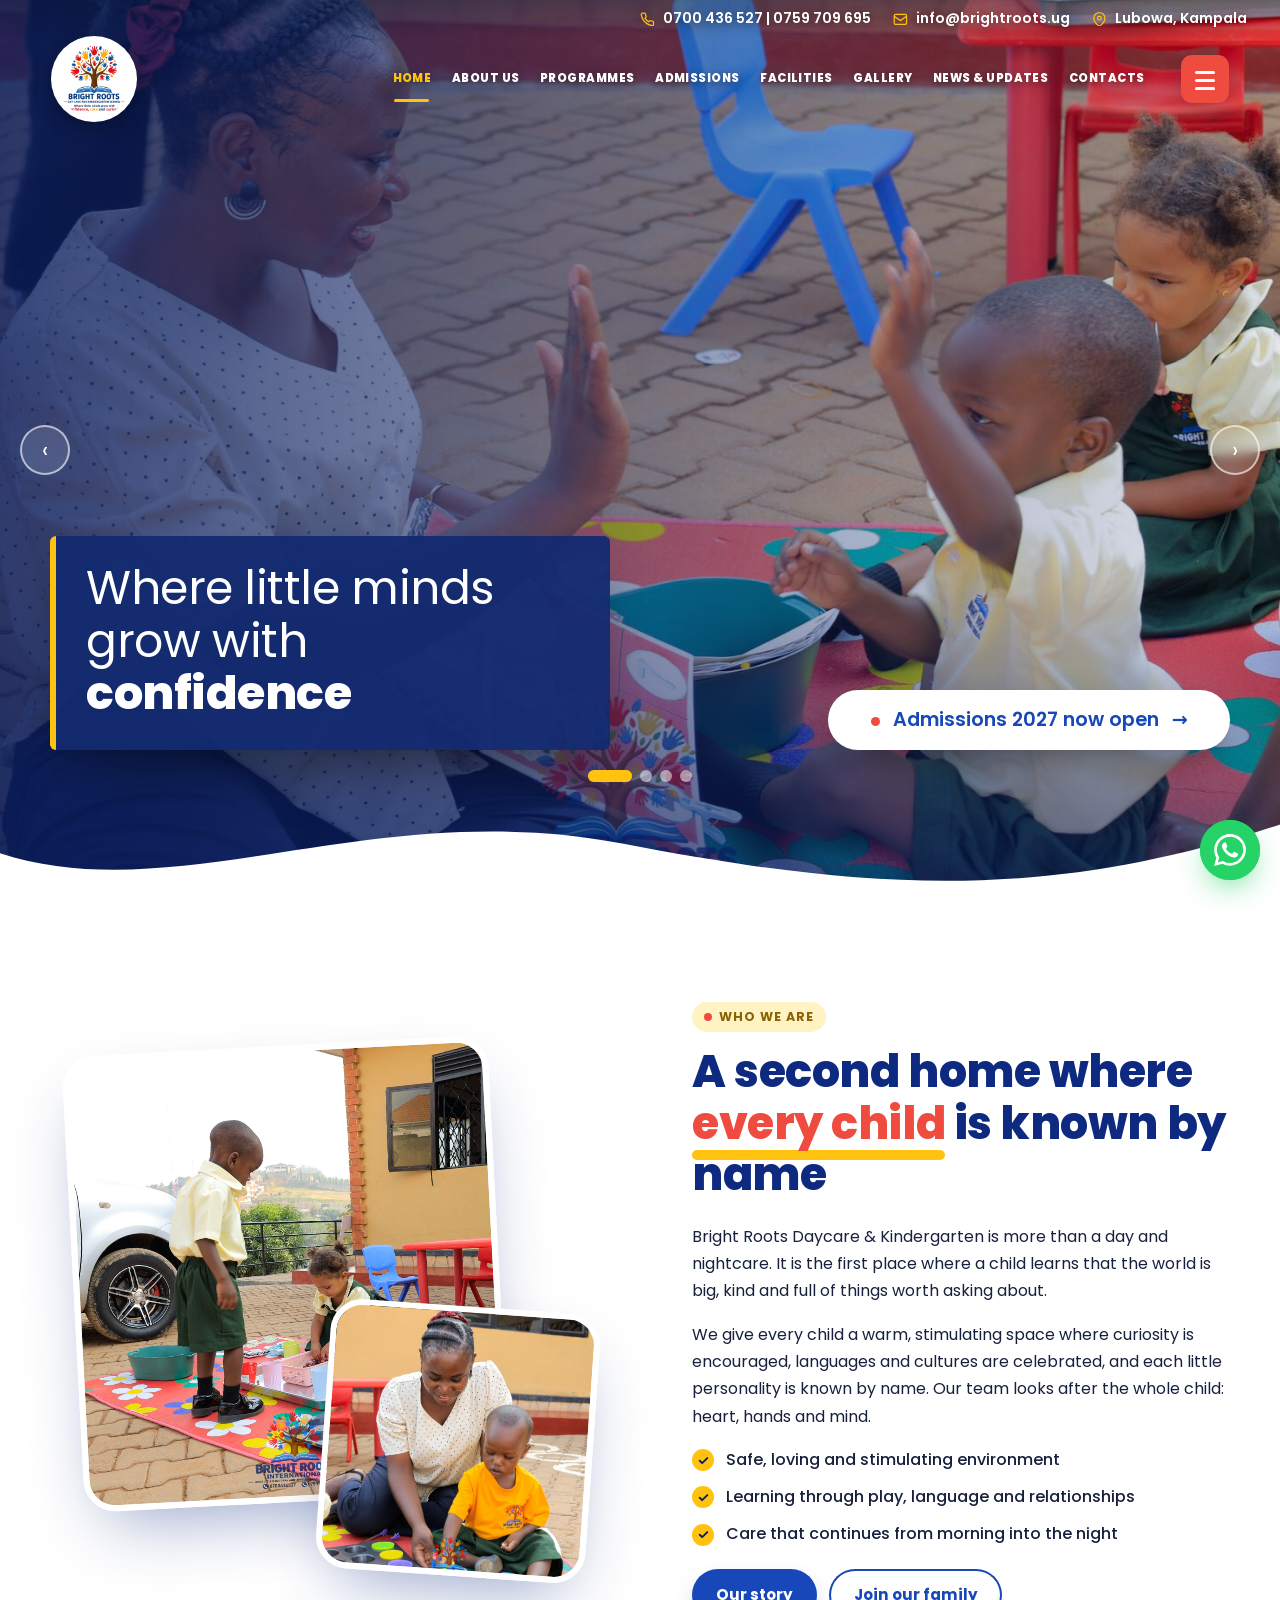
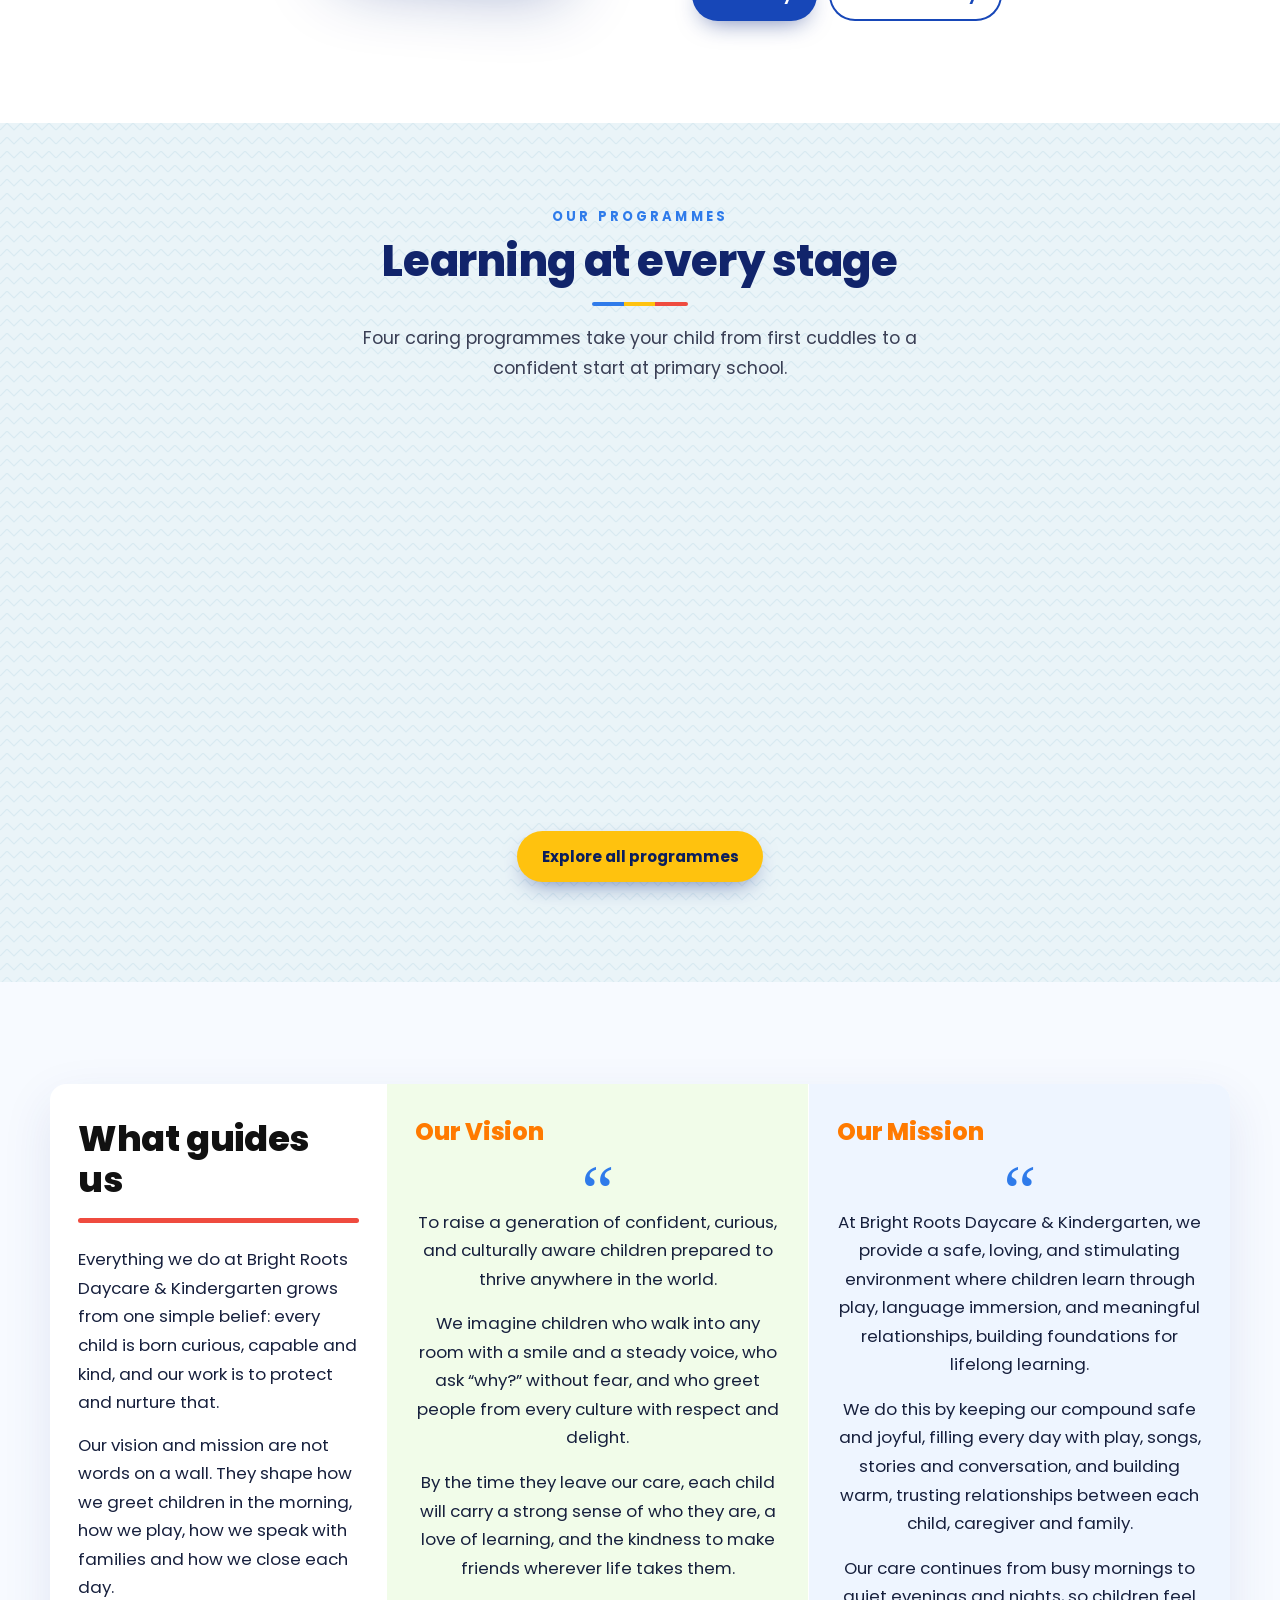
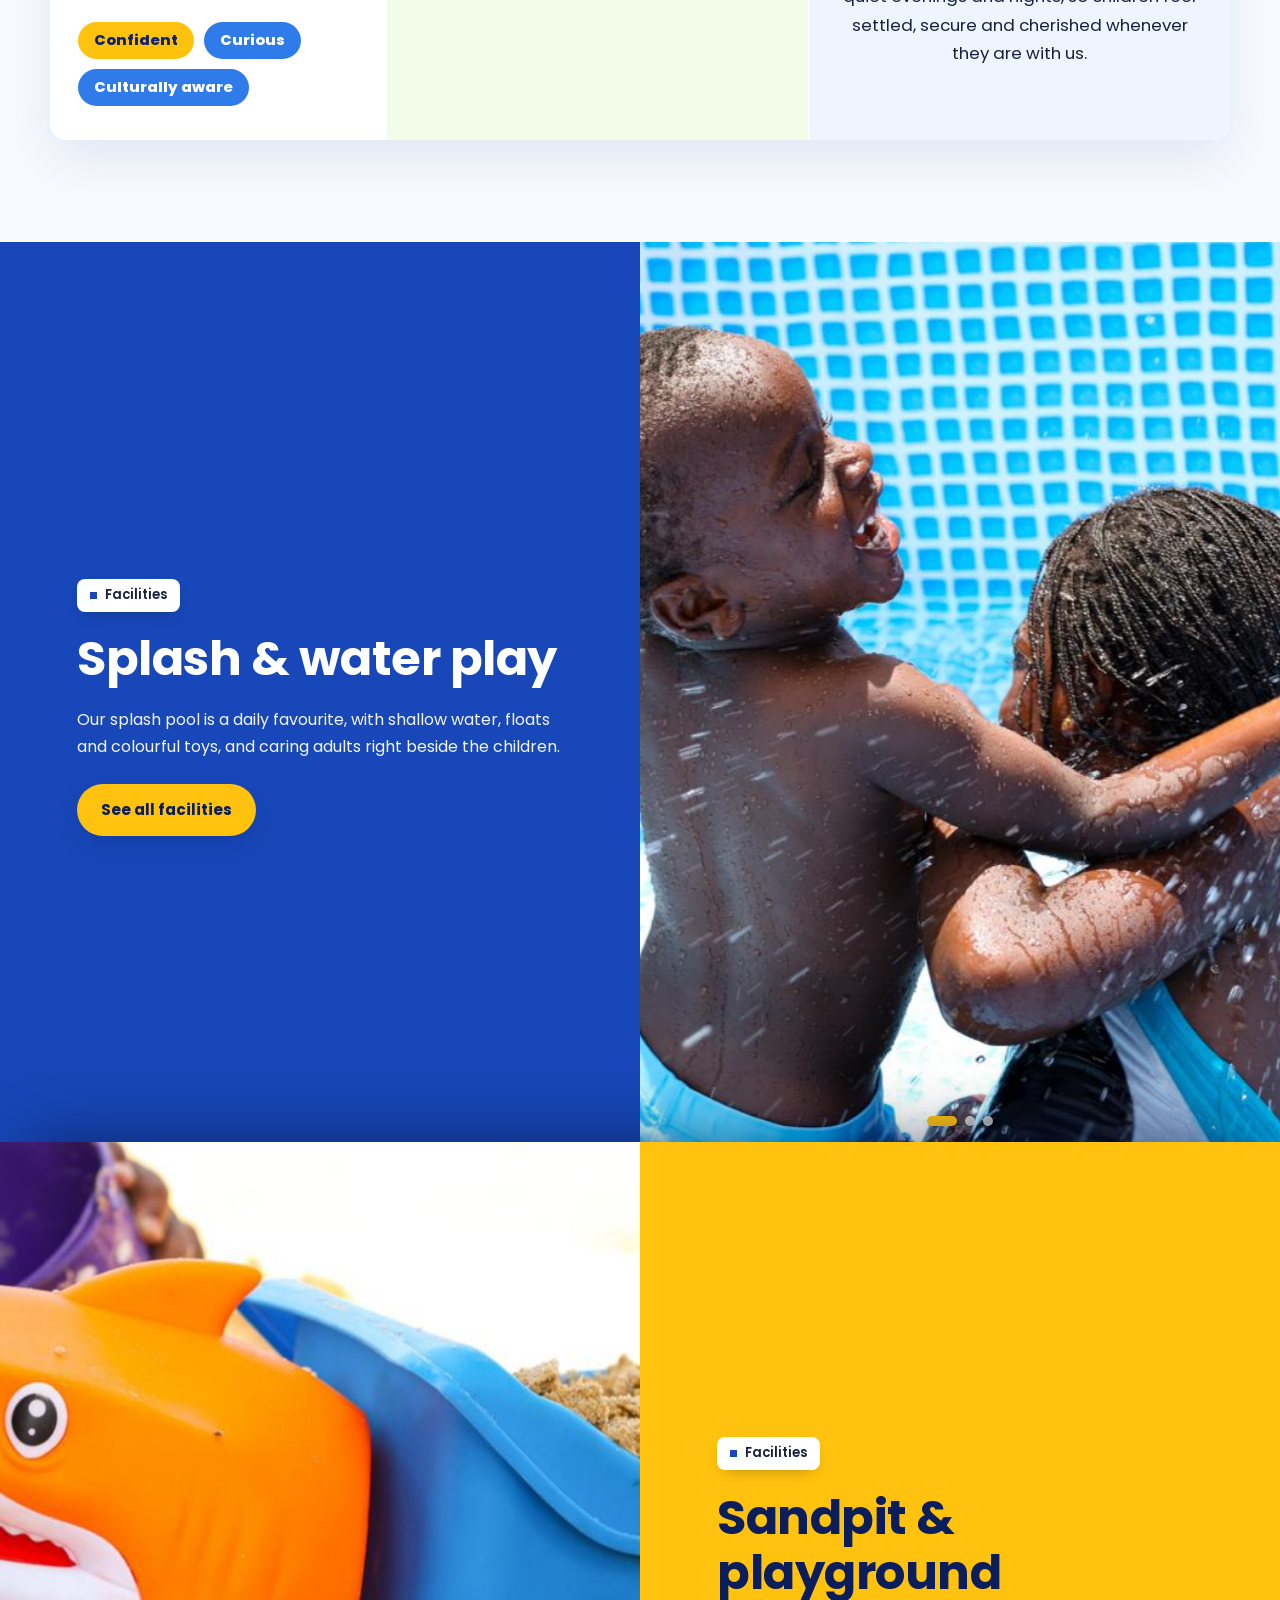
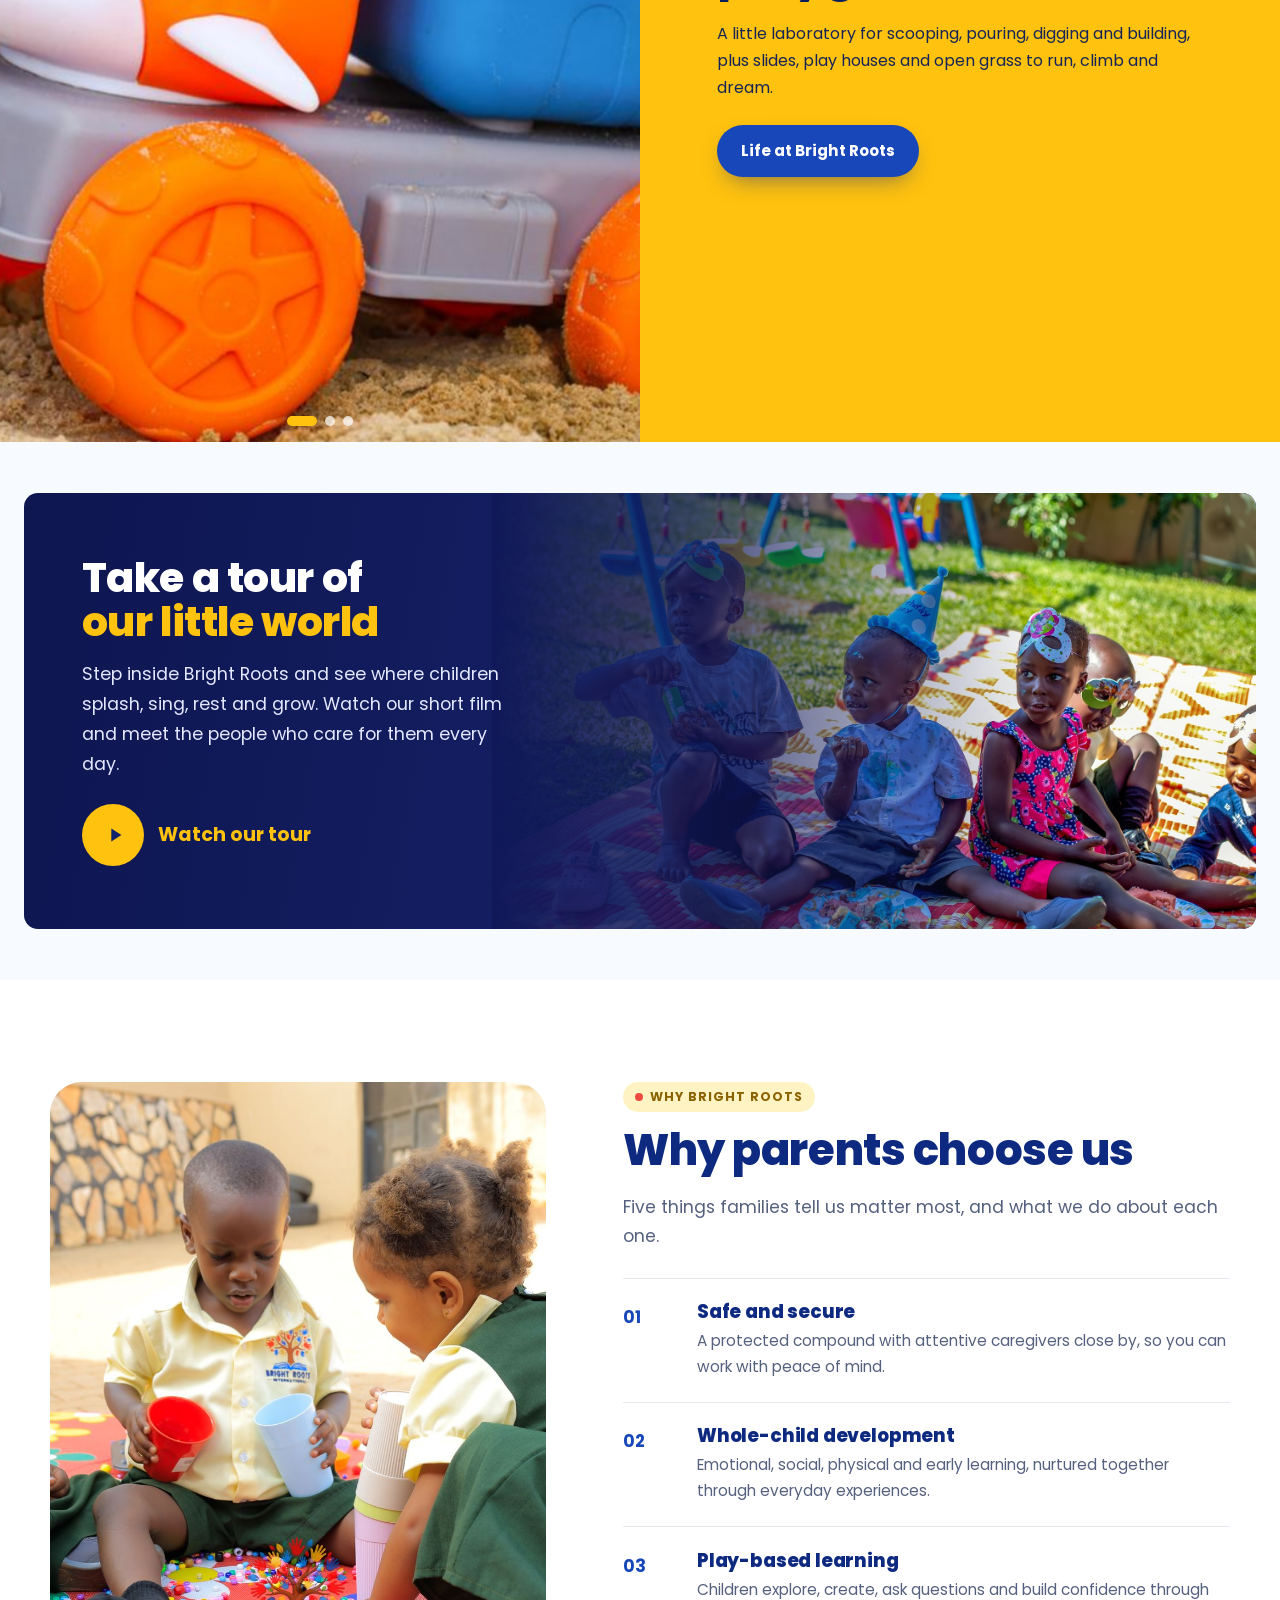
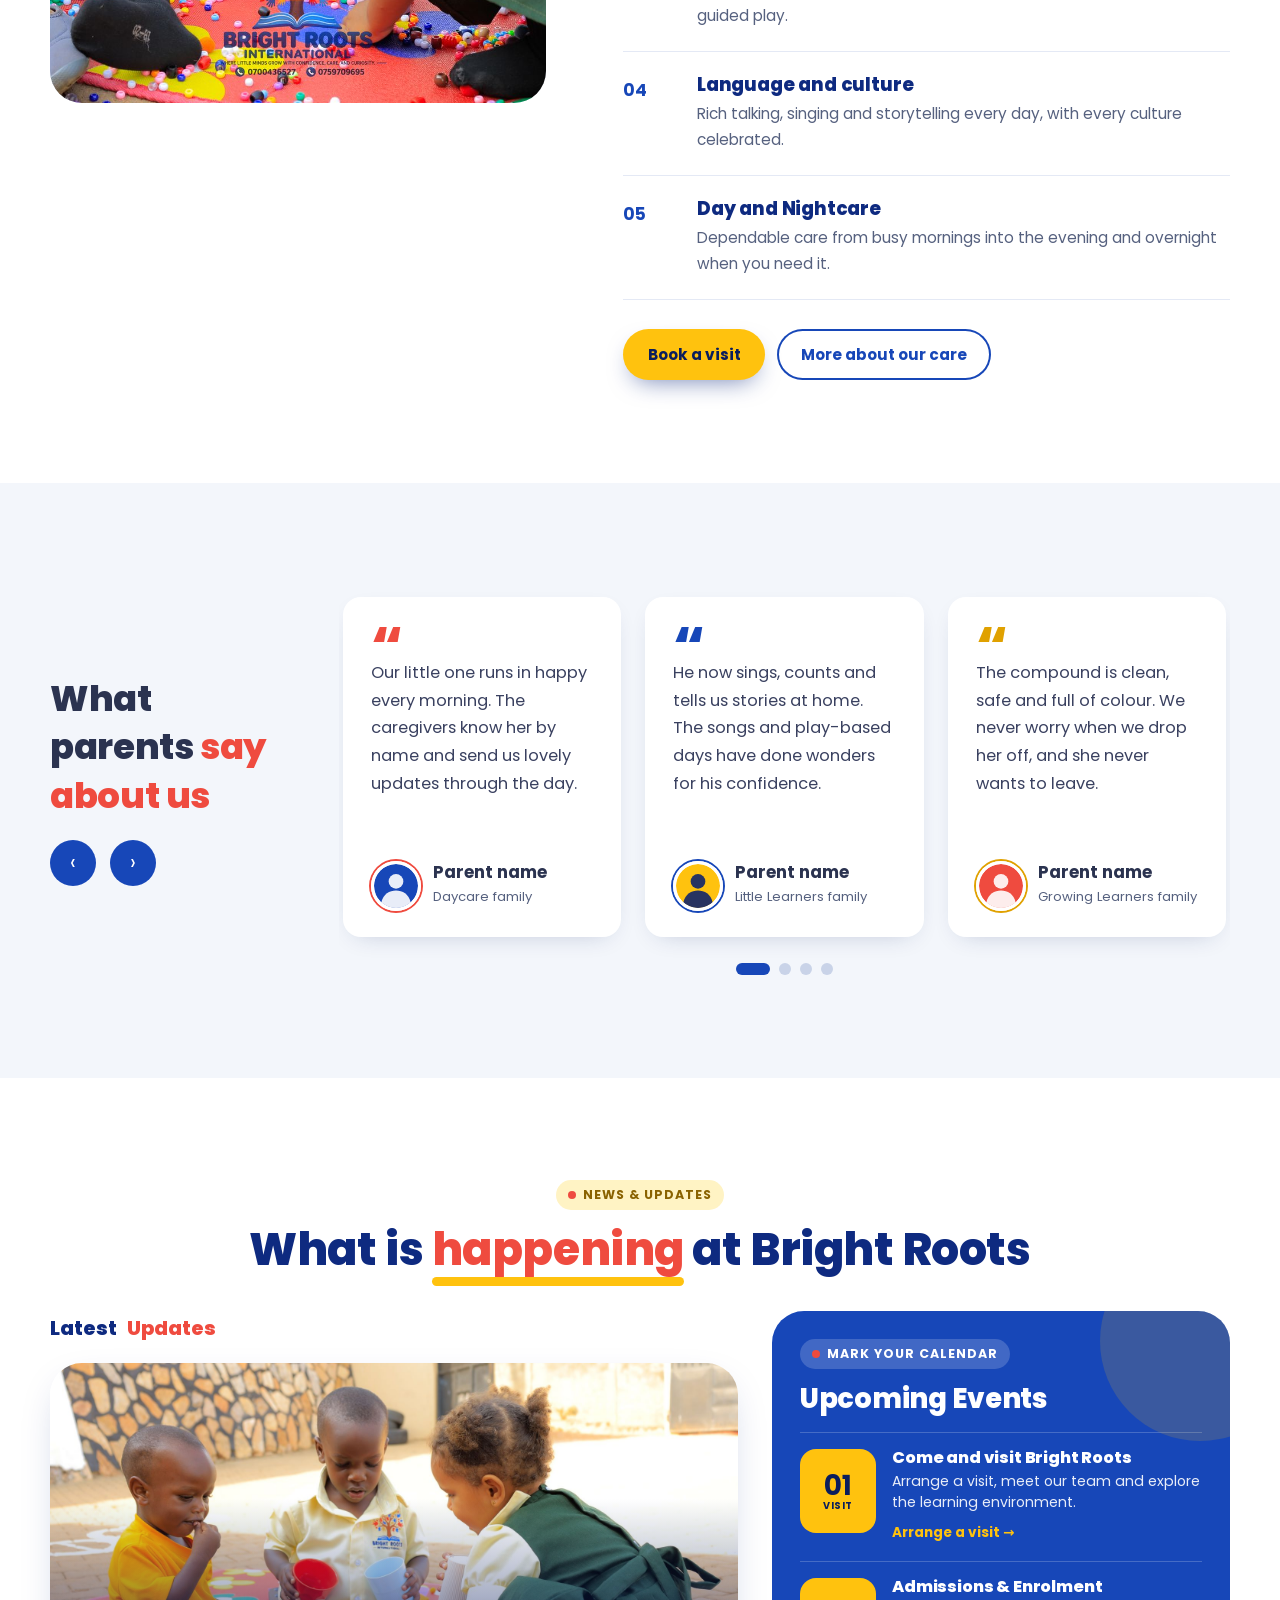
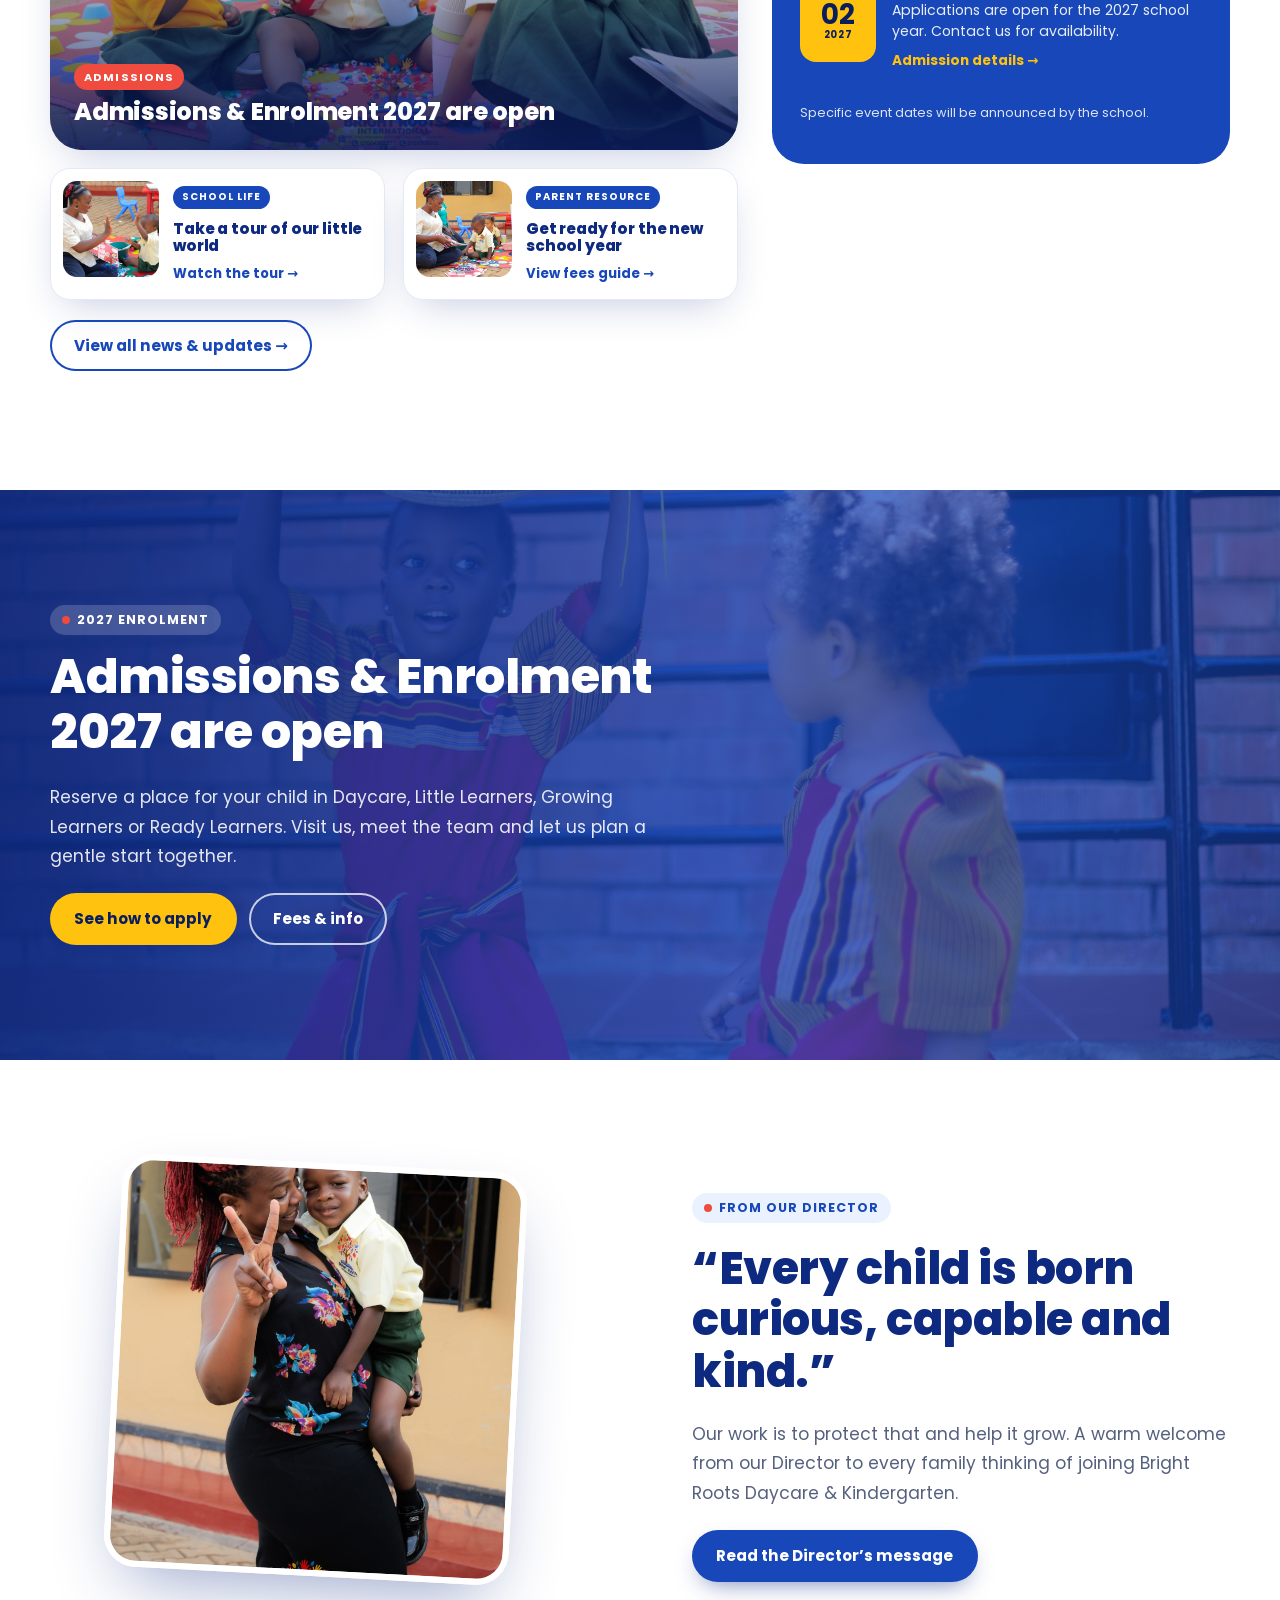
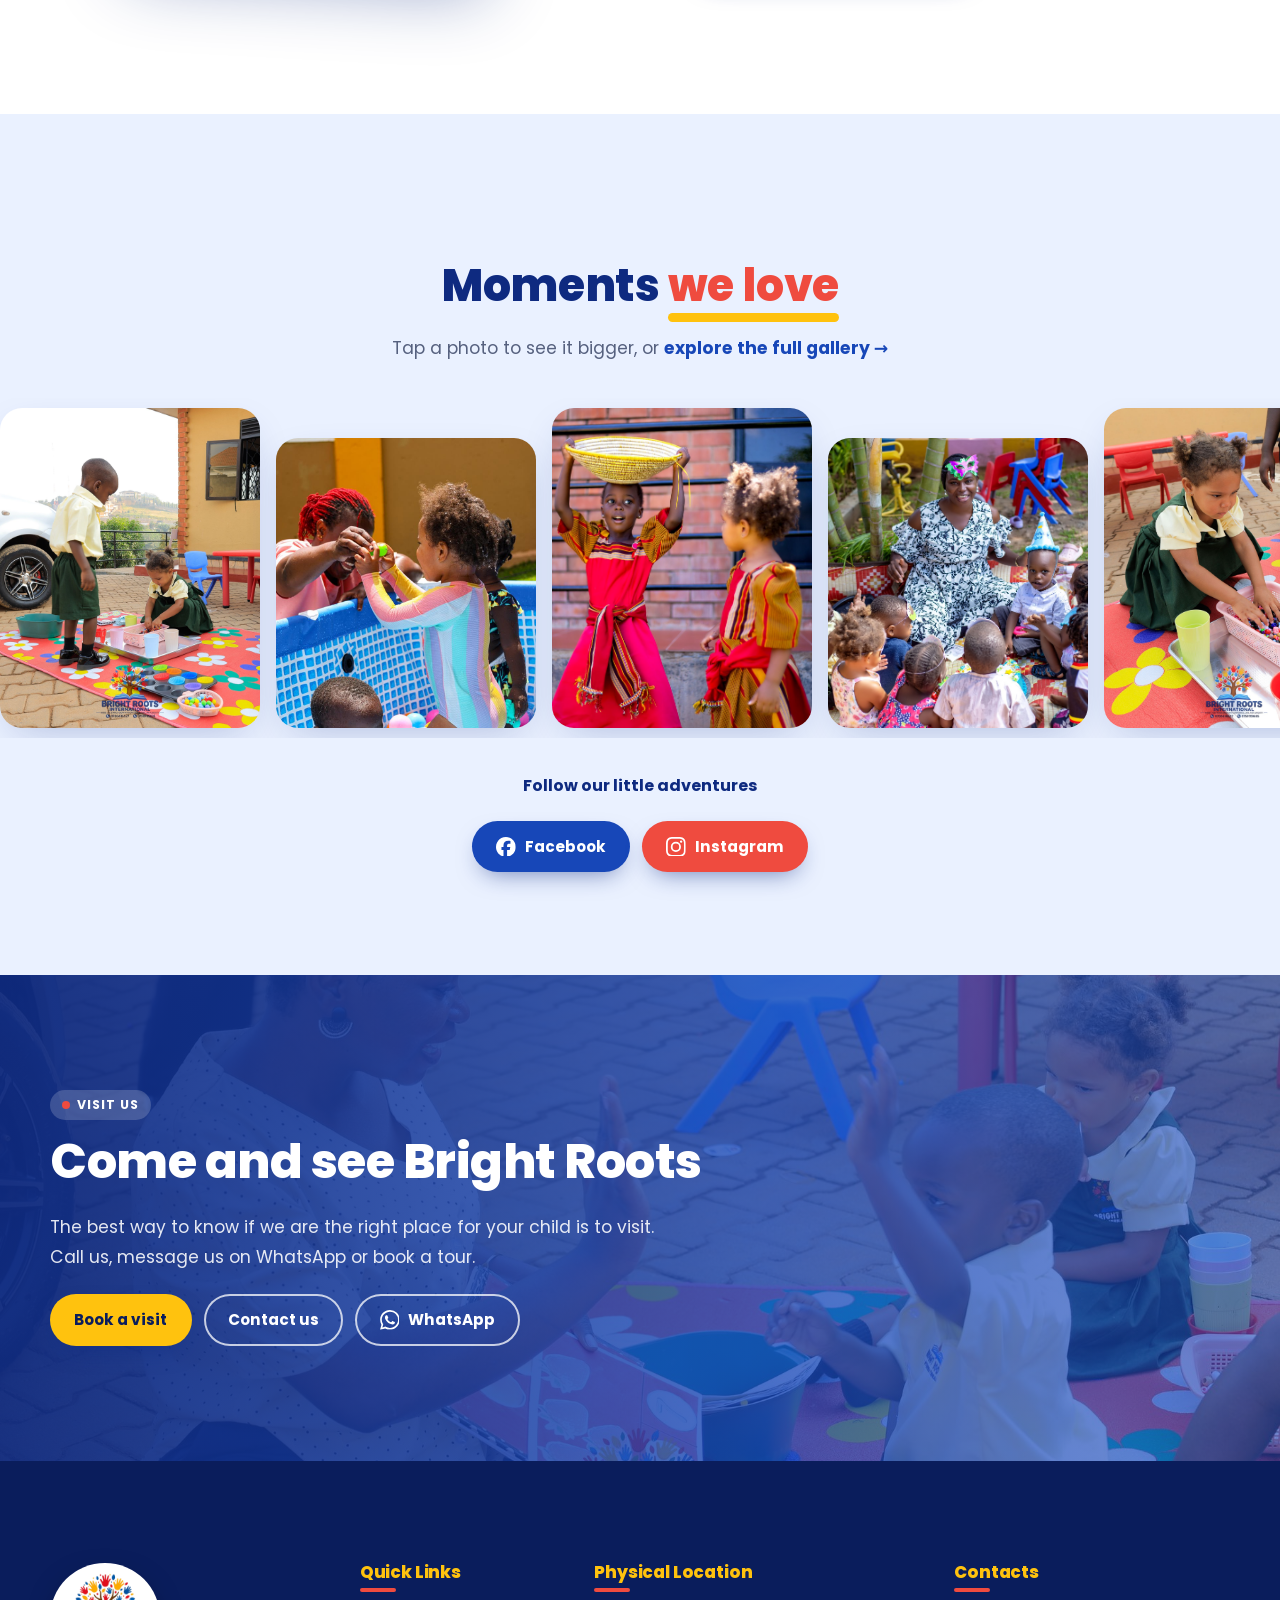
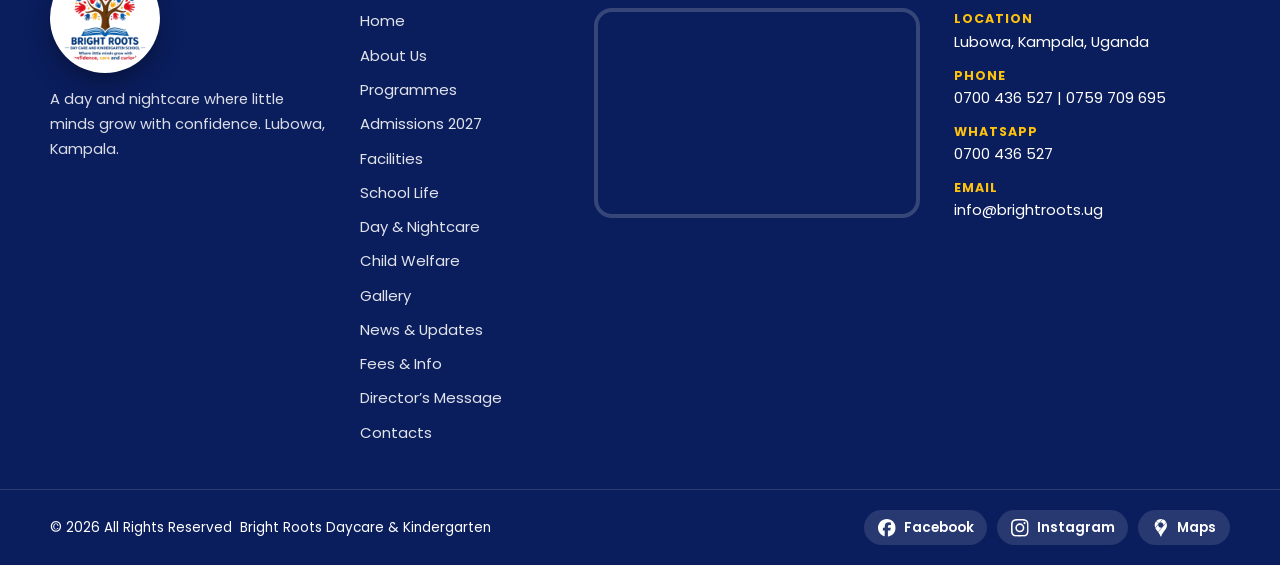
==== commit 53fc9119: "Upload updated Bright Roots website" ====
--- a/index.html
+++ b/index.html
@@ -3,218 +3,175 @@
 <head>
 <meta charset="utf-8">
 <meta name="viewport" content="width=device-width, initial-scale=1">
-<title>Bright Roots Daycare & Kindergarten | Daycare & Kindergarten in Lubowa, Kampala</title>
-<meta name="description" content="Bright Roots Daycare & Kindergarten in Lubowa, Kampala provides a caring environment for children to learn, play and grow. Explore our daycare, kindergarten and admissions for 2027.">
-<!-- =========================================================
-     SEO & SOCIAL SHARING SETTINGS
-     Canonical domain configured for publishing: brightrootsdaycareandkindergarten.com.
-     Each page has its own title and description for search engines.
-     ========================================================= -->
-<meta name="robots" content="index, follow, max-image-preview:large">
-<meta name="googlebot" content="index, follow">
-<meta name="author" content="Bright Roots Daycare & Kindergarten">
-<meta name="theme-color" content="#FFC20E">
+<title>Bright Roots Daycare &amp; Kindergarten | Daycare &amp; Kindergarten in Lubowa, Kampala</title>
+<meta name="description" content="Bright Roots Daycare &amp; Kindergarten in Lubowa, Kampala provides a caring environment for children to learn, play and grow. Explore our daycare, kindergarten and admissions for 2027.">
+<meta name="robots" content="index, follow">
+<meta name="author" content="Bright Roots Daycare &amp; Kindergarten">
+<meta name="theme-color" content="#1747B8">
 <link rel="canonical" href="https://brightrootsdaycareandkindergarten.com/">
 <meta property="og:type" content="website">
-<meta property="og:site_name" content="Bright Roots Daycare & Kindergarten">
-<meta property="og:title" content="Bright Roots Daycare & Kindergarten | Daycare & Kindergarten in Lubowa, Kampala">
-<meta property="og:description" content="Bright Roots Daycare & Kindergarten in Lubowa, Kampala provides a caring environment for children to learn, play and grow. Explore our daycare, kindergarten and admissions for 2027.">
+<meta property="og:site_name" content="Bright Roots Daycare &amp; Kindergarten">
+<meta property="og:title" content="Bright Roots Daycare &amp; Kindergarten | Daycare &amp; Kindergarten in Lubowa, Kampala">
+<meta property="og:description" content="Bright Roots Daycare &amp; Kindergarten in Lubowa, Kampala provides a caring environment for children to learn, play and grow. Explore our daycare, kindergarten and admissions for 2027.">
 <meta property="og:url" content="https://brightrootsdaycareandkindergarten.com/">
-<meta property="og:image" content="https://brightrootsdaycareandkindergarten.com/assets/img/hero1.jpg">
-<meta property="og:image:alt" content="Bright Roots Daycare & Kindergarten childcare in Lubowa, Kampala">
+<meta property="og:image" content="https://brightrootsdaycareandkindergarten.com/assets/img/ground.jpeg">
 <meta name="twitter:card" content="summary_large_image">
-<meta name="twitter:title" content="Bright Roots Daycare & Kindergarten | Daycare & Kindergarten in Lubowa, Kampala">
-<meta name="twitter:description" content="Bright Roots Daycare & Kindergarten in Lubowa, Kampala provides a caring environment for children to learn, play and grow. Explore our daycare, kindergarten and admissions for 2027.">
-<meta name="twitter:image" content="https://brightrootsdaycareandkindergarten.com/assets/img/hero1.jpg">
-
 <link rel="icon" type="image/png" href="assets/img/logo.png">
 <link rel="preconnect" href="https://fonts.googleapis.com">
 <link rel="preconnect" href="https://fonts.gstatic.com" crossorigin>
-<link href="https://fonts.googleapis.com/css2?family=Alegreya+Sans:ital,wght@0,400;0,500;0,700;0,800;1,400;1,700&display=swap" rel="stylesheet">
-<link rel="stylesheet" href="assets/css/main.css">
-<link rel="stylesheet" href="assets/css/clean.css">
-<script type="application/ld+json">
-{
-  "@context": "https://schema.org",
-  "@type": "ChildCare",
-  "name": "Bright Roots Daycare & Kindergarten",
-  "description": "Looking for caring daycare or nightcare in Lubowa, Kampala? Discover Bright Roots Daycare & Kindergarten, a warm place for children to learn, play and grow. Contact us to arrange a visit.",
-  "url": "https://brightrootsdaycareandkindergarten.com/",
-  "logo": "https://brightrootsdaycareandkindergarten.com/assets/img/logo.png",
-  "image": "https://brightrootsdaycareandkindergarten.com/assets/img/hero1.jpg",
-  "telephone": [
-    "+256700436527",
-    "+256759709695"
-  ],
-  "email": "info@brightroots.ug",
-  "address": {
-    "@type": "PostalAddress",
-    "addressLocality": "Lubowa, Kampala",
-    "addressCountry": "UG"
-  }
-}
-</script>
+<link href="https://fonts.googleapis.com/css2?family=Poppins:wght@400;500;600;700;800&display=swap" rel="stylesheet">
+<link rel="stylesheet" href="assets/css/site.css">
+<link rel="stylesheet" href="assets/css/legacy.css">
+<script>document.documentElement.className+=' js';</script>
+<script type="application/ld+json">{"@context":"https://schema.org","@type":"ChildCare","name":"Bright Roots Daycare & Kindergarten","description":"Caring day and nightcare, daycare and kindergarten in Lubowa, Kampala.","url":"https://brightrootsdaycareandkindergarten.com/","logo":"https://brightrootsdaycareandkindergarten.com/assets/img/logo.png","image":"https://brightrootsdaycareandkindergarten.com/assets/img/ground.jpeg","telephone":["+256700436527","+256759709695"],"email":"info@brightroots.ug","address":{"@type":"PostalAddress","addressLocality":"Lubowa, Kampala","addressCountry":"UG"}}</script>
 </head>
-<body class="has-banner">
-<div class="loader" aria-hidden="true"><i></i><i></i><i></i><i></i><i></i><i></i><i></i></div>
-<!-- PAGE CONTENT: Edit the visible text and sections below. Keep navigation links and filenames consistent. -->
-<div class="topbar">
-  <a class="pill" href="admissions.html">Admissions 2027 now open →</a>
-  <a href="tel:+256700436527"><i><svg class="ico" aria-hidden="true"><use href="#i-phone"/></svg></i> 0700 436 527 | 0759 709 695</a>
-  <a href="mailto:info@brightroots.ug"><i><svg class="ico" aria-hidden="true"><use href="#i-mail"/></svg></i> info@brightroots.ug</a>
-  <a href="https://www.google.com/maps/search/?api=1&query=Bright+Roots+International+Lubowa+Kampala" data-link="maps" target="_blank" rel="noopener"><i><svg class="ico" aria-hidden="true"><use href="#i-pin"/></svg></i> Lubowa, Kampala</a>
-</div>
-
-<header class="nav hdr-transparent menu-tabs" id="nav">
-  <a class="brand" href="index.html" aria-label="Bright Roots Daycare & Kindergarten home">
-    <img class="logo" src="assets/img/logo.png" alt="Bright Roots Daycare & Kindergarten logo">
-
-  </a>
-  <button class="burger" id="burger" aria-label="Menu" aria-expanded="false"><span></span><span></span><span></span></button>
-  <nav class="menu" id="menu">
-    <div class="dd" style="--c:#EF4B3F;--t:#fff"><a class="top" href="about.html">About Us</a><button class="dd-t" aria-label="Show About Us submenu" aria-expanded="false">▾</button><div class="ddm"><a href="about.html#story">Our Story</a><a href="about.html#approach">Our Approach</a><a href="about.html#why">Why Choose Us</a><a href="about.html#mission">Vision &amp; Mission</a><a href="directors-message.html">Director’s Message</a><a href="welfare.html">Welfare &amp; Safety</a></div></div>
-    <div class="dd" style="--c:#FFC20E;--t:#1b1b3a"><a class="top" href="programmes.html">Programmes</a><button class="dd-t" aria-label="Show Programmes submenu" aria-expanded="false">▾</button><div class="ddm"><a href="programmes.html#daycare">Daycare</a><a href="programmes.html#little-learners">Little Learners</a><a href="programmes.html#growing-learners">Growing Learners</a><a href="programmes.html#ready-learners">Ready Learners</a><a href="daycare-nightcare.html">Day &amp; Nightcare</a></div></div>
-    <a class="" href="admissions.html" style="--c:#8B3FD9;--t:#fff">Admissions 2027</a>
-    <a class="" href="facilities.html" style="--c:#6CC24A;--t:#fff">Facilities</a>
-    <div class="dd" style="--c:#FF4F9A;--t:#fff"><a class="top" href="school-life.html">School Life</a><button class="dd-t" aria-label="Show School Life submenu" aria-expanded="false">▾</button><div class="ddm"><a href="school-life.html">Activities &amp; Our Day</a><a href="school-life.html#tour">Video Tour</a><a href="gallery.html">Photo Gallery</a></div></div>
-    <a class="" href="fees.html" style="--c:#2F7BEA;--t:#fff">Fees &amp; Info</a>
-    <a class="" href="contact.html" style="--c:#FF8A1F;--t:#1b1b3a">Contacts</a>
-  </nav>
+<body class="has-banner brand-on home-page">
+<div class="progress" id="progress" aria-hidden="true"></div>
+<div class="curtain" aria-hidden="true"><i></i><i></i><i></i><i></i></div>
+<header class="hd" id="hd">
+  <div class="hd-top"><div class="hd-top-in">
+    <div class="hd-contact">
+      <a href="tel:+256700436527"><svg class="ico" aria-hidden="true"><use href="#i-phone"/></svg><span>0700 436 527 | 0759 709 695</span></a>
+      <a href="mailto:info@brightroots.ug"><svg class="ico" aria-hidden="true"><use href="#i-mail"/></svg><span>info@brightroots.ug</span></a>
+      <a data-link="maps" href="https://www.google.com/maps/search/?api=1&amp;query=Bright+Roots+Daycare+Lubowa+Kampala" target="_blank" rel="noopener"><svg class="ico" aria-hidden="true"><use href="#i-pin"/></svg><span>Lubowa, Kampala</span></a>
+    </div>
+    <a class="hd-pill" href="admissions.html">Admissions 2027 now open <b>→</b></a>
+  </div></div>
+  <div class="hd-main"><div class="hd-main-in">
+    <a class="hd-logo" href="index.html" aria-label="Bright Roots Daycare &amp; Kindergarten home"><img src="assets/img/logo.png" alt="Bright Roots Daycare &amp; Kindergarten logo"></a>
+    <nav class="hd-nav" aria-label="Main navigation"><a class="hd-link on" href="index.html">Home</a><a class="hd-link" href="about.html">About Us</a><a class="hd-link" href="programmes.html">Programmes</a><a class="hd-link" href="admissions.html">Admissions</a><a class="hd-link" href="facilities.html">Facilities</a><a class="hd-link" href="gallery.html">Gallery</a><a class="hd-link" href="news.html">News &amp; Updates</a><a class="hd-link" href="contact.html">Contacts</a></nav>
+    <button class="hd-burger" id="burger" type="button" aria-label="Open menu" aria-expanded="false" aria-controls="drawer"><span></span><span></span><span></span></button>
+  </div></div>
 </header>
-
-<!-- SECTION 1: home. Edit the content in this section below. -->
-<section class="hero" id="home">
-  <div class="slides" id="slides">
-    <div class="slide on" style="background-image:url(assets/img/hero1.jpg)"></div>
-    <div class="slide" style="background-image:url(assets/img/hero2.jpg)"></div>
-    <div class="slide" style="background-image:url(assets/img/hero3.jpg)"></div>
-  </div>
+<div class="dr-ov" id="drOv"></div>
+<aside class="drawer" id="drawer" aria-label="Menu" aria-hidden="true">
+  <button class="dr-x" id="drClose" type="button" aria-label="Close menu">×</button>
+  <ul class="dr-list" aria-label="Main menu"><li><div class="dr-row"><a class="dr-link on" href="index.html"><i>›</i>Home</a></div></li><li><div class="dr-row"><a class="dr-link" href="about.html"><i>›</i>About Us</a></div></li><li><div class="dr-row"><a class="dr-link" href="programmes.html"><i>›</i>Programmes</a></div></li><li><div class="dr-row"><a class="dr-link" href="admissions.html"><i>›</i>Admissions</a></div></li><li><div class="dr-row"><a class="dr-link" href="facilities.html"><i>›</i>Facilities</a></div></li><li><div class="dr-row"><a class="dr-link" href="gallery.html"><i>›</i>Gallery</a></div></li><li><div class="dr-row"><a class="dr-link" href="news.html"><i>›</i>News &amp; Updates</a></div></li><li><div class="dr-row"><a class="dr-link" href="contact.html"><i>›</i>Contacts</a></div></li></ul>
+  <div class="dr-foot"><a class="dr-cta" href="admissions.html">Book a visit</a><a href="tel:+256700436527">0700 436 527</a><a href="mailto:info@brightroots.ug">info@brightroots.ug</a></div>
+</aside>
+<main id="main">
+<section class="hero" id="hero" aria-label="Welcome">
+  <div class="slides"><div class="slide on" data-h='Where little minds grow with <span class="rot">confidence</span>'><img src="assets/img/ground.jpeg" alt="" style="object-position:center 30%"></div><div class="slide" data-h='Splash, sand and <span class="rot">endless play</span>'><img src="assets/img/g1.jpg" alt="" style="object-position:center 40%" loading="lazy"></div><div class="slide" data-h='Proud of every <span class="rot">culture</span>'><img src="assets/img/pose.jpeg" alt="" style="object-position:center 30%" loading="lazy"></div><div class="slide" data-h='Every day is a <span class="rot">celebration</span>'><img src="assets/img/cake.jpeg" alt="" style="object-position:center 40%" loading="lazy"></div></div>
   <div class="shade"></div>
-  
-  <div class="hero-copy">
-    
-    <h1 id="h1">Where little minds grow with confidence</h1>
-    <div class="cta"><a class="btn y" href="admissions.html">Book a visit</a><a class="btn w" href="school-life.html#tour">Watch our tour</a></div>
-  </div>
-  <button class="arrow l" id="prev" aria-label="Previous">‹</button>
-  <button class="arrow r" id="next" aria-label="Next">›</button>
-  <div class="dots" id="dots"></div>
-  <svg class="wave" viewBox="0 0 1440 120" preserveAspectRatio="none"><path d="M0 60 C240 120 480 0 720 50 S1200 110 1440 40 V120 H0Z" fill="#FFFBF2"/></svg>
+    <div class="wrap hero-in">
+    <div class="hbox" id="hbox"><h1 id="h1" aria-live="polite">Where little minds grow with <span class="rot">confidence</span></h1></div>
+    <a class="hpill" href="admissions.html">Admissions 2027 now open <b>→</b></a>
+  </div>
+  <div class="ctl"><div class="dots" id="dots"></div><button class="ar2" id="prev" type="button" aria-label="Previous slide">‹</button><button class="ar2" id="next" type="button" aria-label="Next slide">›</button></div>
+  <svg class="wave " viewBox="0 0 1440 120" preserveAspectRatio="none" aria-hidden="true"><path d="M0 70 C200 130 420 10 700 60 S1180 120 1440 40 V120 H0Z"/></svg>
 </section>
-
-<div class="ribbon"><div class="track">
-  <span>Confident</span><span>Curious</span><span>Culturally aware</span><span>Loving care</span><span>Play-based</span><span>Language immersion</span><span>Day &amp; Nightcare</span>
-  <span>Confident</span><span>Curious</span><span>Culturally aware</span><span>Loving care</span><span>Play-based</span><span>Language immersion</span><span>Day &amp; Nightcare</span>
-</div></div>
-
-<!-- SECTION 2: about. Edit the content in this section below. -->
-<section class="sec about" id="about">
-  <div class="wrap grid2">
-    <div class="rv">
-      <h2 class="title">Who we are</h2>
-      <p>Bright Roots Daycare & Kindergarten is more than a day and nightcare. It is the first place where a child learns that the world is big, kind and full of things worth asking about.</p>
-      <p>We give every child a warm, stimulating space where curiosity is encouraged, languages and cultures are celebrated, and each little personality is known by name. Our team looks after the whole child: heart, hands and mind.</p>
-      <ul class="ticks"><li>Safe, loving and stimulating environment</li><li>Learning through play, language and relationships</li><li>Care that continues from morning into the night</li></ul>
-      <a class="btn b" href="admissions.html">Join our family</a>
-    </div>
-    <div class="photo rv d2"><img src="assets/img/about.jpg" alt="A happy child splashing in water play at Bright Roots" loading="lazy"><b class="sticker">Each day,<br>a new adventure!</b></div>
-  </div>
-</section>
-
-<!-- SECTION 3: mission. Edit the content in this section below. -->
+<section class="sec" id="about"><div class="wrap split-card">
+  <div class="collage rv" data-rv="left">
+    <div class="a"><img src="assets/img/play.jpeg" alt="Children playing on a colourful play mat at Bright Roots" loading="lazy"></div>
+    <div class="b"><img src="assets/img/care.jpeg" alt="A caregiver playing with a toddler" loading="lazy"></div>
+    </div>
+  <div>
+    <span class="eyebrow rv">Who we are</span>
+    <h2 class="title rv" style="--d:.08s">A second home where <u>every child</u> is known by name</h2>
+    <p class="rv" style="--d:.16s">Bright Roots Daycare &amp; Kindergarten is more than a day and nightcare. It is the first place where a child learns that the world is big, kind and full of things worth asking about.</p>
+    <p class="rv" style="--d:.22s">We give every child a warm, stimulating space where curiosity is encouraged, languages and cultures are celebrated, and each little personality is known by name. Our team looks after the whole child: heart, hands and mind.</p>
+    <ul class="ticks rv" style="--d:.3s"><li>Safe, loving and stimulating environment</li><li>Learning through play, language and relationships</li><li>Care that continues from morning into the night</li></ul>
+    <div class="btns"><a class="btn" data-magnetic href="about.html">Our story</a><a class="btn line" href="admissions.html">Join our family</a></div>
+  </div></div></section>
+<section class="sec pbg" id="our-programmes"><div class="wrap"><span class="eyebrow">Our programmes</span><h2 class="title c">Learning at every stage</h2><p class="lead2 w">Four caring programmes take your child from first cuddles to a confident start at primary school.</p><div class="pcards"><article class="pcard rv" style="--c:#FFC20E;--t:#11246B"><a class="im" href="programmes.html#daycare" aria-label="Daycare"><img src="assets/img/bright.jpeg" alt="Daycare at Bright Roots" loading="lazy"></a><div class="hov"><p>Our daycare is for our youngest children and for families who need dependable care through the working day. Little ones settle into calm, familiar routines with caring adults who offer plenty of cuddles, songs, sensory play and time to rest.</p><a class="more" href="programmes.html#daycare">Learn more <span aria-hidden="true">→</span></a></div><div class="pb"><h3 class="nm">Daycare</h3><span class="yrs"><b class="num txt">Youngest</b></span></div></article><article class="pcard rv d2" style="--c:#2F7BEA;--t:#11246B"><a class="im" href="programmes.html#little-learners" aria-label="Little Learners"><img src="assets/img/kid.jpeg" alt="Little Learners at Bright Roots" loading="lazy"></a><div class="hov"><p>Little Learners is where children begin to explore the world on their own two feet. Days are full of songs, rhymes, picture books and hands-on play that grow vocabulary, movement and independence.</p><a class="more" href="programmes.html#little-learners">Learn more <span aria-hidden="true">→</span></a></div><div class="pb"><h3 class="nm">Little Learners</h3><span class="yrs"><b class="num">2–3</b><small>Years</small></span></div></article><article class="pcard rv d3" style="--c:#2F7BEA;--t:#fff"><a class="im" href="programmes.html#growing-learners" aria-label="Growing Learners"><img src="assets/img/class.jpeg" alt="Growing Learners at Bright Roots" loading="lazy"></a><div class="hov"><p>Growing Learners are full of questions, and we love every one of them. Play becomes richer: building, pretend games, art, music and outdoor challenges introduce early counting, shapes, colours, letters and sounds.</p><a class="more" href="programmes.html#growing-learners">Learn more <span aria-hidden="true">→</span></a></div><div class="pb"><h3 class="nm">Growing Learners</h3><span class="yrs"><b class="num">3–4</b><small>Years</small></span></div></article><article class="pcard rv d4" style="--c:#1F4FBF;--t:#fff"><a class="im" href="programmes.html#ready-learners" aria-label="Ready Learners"><img src="assets/img/ready.jpeg" alt="Ready Learners at Bright Roots" loading="lazy"></a><div class="hov"><p>Ready Learners are preparing for the next big step. Through structured play and stories, children strengthen listening, pre-writing, number sense and early reading skills, along with the confidence to speak up and join in.</p><a class="more" href="programmes.html#ready-learners">Learn more <span aria-hidden="true">→</span></a></div><div class="pb"><h3 class="nm">Ready Learners</h3><span class="yrs"><b class="num">4–5</b><small>Years</small></span></div></article></div><p class="center" style="margin-top:46px"><a class="btn y" href="programmes.html">Explore all programmes</a></p></div></section>
 <section class="sec vm" id="mission"><div class="wrap vm3">
 <div class="who rv"><h2>What guides us</h2><span class="redline"></span>
-<p>Everything we do at Bright Roots Daycare & Kindergarten grows from one simple belief: every child is born curious, capable and kind, and our work is to protect and nurture that.</p>
+<p>Everything we do at Bright Roots Daycare &amp; Kindergarten grows from one simple belief: every child is born curious, capable and kind, and our work is to protect and nurture that.</p>
 <p>Our vision and mission are not words on a wall. They shape how we greet children in the morning, how we play, how we speak with families and how we close each day.</p>
-<div class="pills"><span style="--c:#FFC20E">Confident</span><span style="--c:#6CC24A">Curious</span><span style="--c:#2F7BEA">Culturally aware</span></div></div>
+<div class="pills"><span style="--c:#FFC20E">Confident</span><span style="--c:#2F7BEA">Curious</span><span style="--c:#2F7BEA">Culturally aware</span></div></div>
 <article class="vcol vis rv d2"><h3>Our Vision</h3><div class="q">“</div>
 <p>To raise a generation of confident, curious, and culturally aware children prepared to thrive anywhere in the world.</p>
 <p>We imagine children who walk into any room with a smile and a steady voice, who ask “why?” without fear, and who greet people from every culture with respect and delight.</p>
 <p>By the time they leave our care, each child will carry a strong sense of who they are, a love of learning, and the kindness to make friends wherever life takes them.</p></article>
 <article class="vcol mis rv d3"><h3>Our Mission</h3><div class="q">“</div>
-<p>At Bright Roots Daycare & Kindergarten, we provide a safe, loving, and stimulating environment where children learn through play, language immersion, and meaningful relationships, building foundations for lifelong learning.</p>
+<p>At Bright Roots Daycare &amp; Kindergarten, we provide a safe, loving, and stimulating environment where children learn through play, language immersion, and meaningful relationships, building foundations for lifelong learning.</p>
 <p>We do this by keeping our compound safe and joyful, filling every day with play, songs, stories and conversation, and building warm, trusting relationships between each child, caregiver and family.</p>
 <p>Our care continues from busy mornings to quiet evenings and nights, so children feel settled, secure and cherished whenever they are with us.</p></article>
 </div></section>
-<!-- SECTION: programmes (large cards). Edit the text in the PROGS list of build or directly here. -->
-<section class="sec pbg" id="our-programmes"><div class="wrap"><span class="eyebrow">Our programmes</span><h2 class="title c">Learning at every stage</h2>
-<p class="lead2 w">Four caring programmes take your child from first cuddles to a confident start at primary school.</p><div class="pcards"><article class="pcard rv " style="--c:#FFC20E;--t:#1b1b3a"><a class="im" href="programmes.html#daycare" aria-label="Daycare"><img src="assets/img/sand.jpg" alt="Daycare at Bright Roots" loading="lazy"></a><div class="hov"><p>Our daycare is for our youngest children and for families who need dependable care through the working day. Little ones settle into calm, familiar routines with caring adults who offer plenty of cuddles, songs, sensory play and time to rest.</p><a class="more" href="programmes.html#daycare">Learn more <span aria-hidden="true">→</span></a></div><div class="pb"><h3 class="nm">Daycare</h3><span class="yrs"><b class="num txt">Youngest</b></span></div></article><article class="pcard rv d2" style="--c:#6CC24A;--t:#1b1b3a"><a class="im" href="programmes.html#little-learners" aria-label="Little Learners"><img src="assets/img/g9.jpg" alt="Little Learners at Bright Roots" loading="lazy"></a><div class="hov"><p>Little Learners is where children begin to explore the world on their own two feet. Days are full of songs, rhymes, picture books and hands-on play that grow vocabulary, movement and independence.</p><a class="more" href="programmes.html#little-learners">Learn more <span aria-hidden="true">→</span></a></div><div class="pb"><h3 class="nm">Little Learners</h3><span class="yrs"><b class="num">2–3</b><small>Years</small></span></div></article><article class="pcard rv d3" style="--c:#2F7BEA;--t:#fff"><a class="im" href="programmes.html#growing-learners" aria-label="Growing Learners"><img src="assets/img/g7.jpg" alt="Growing Learners at Bright Roots" loading="lazy"></a><div class="hov"><p>Growing Learners are full of questions, and we love every one of them. Play becomes richer: building, pretend games, art, music and outdoor challenges introduce early counting, shapes, colours, letters and sounds.</p><a class="more" href="programmes.html#growing-learners">Learn more <span aria-hidden="true">→</span></a></div><div class="pb"><h3 class="nm">Growing Learners</h3><span class="yrs"><b class="num">3–4</b><small>Years</small></span></div></article><article class="pcard rv d4" style="--c:#8B3FD9;--t:#fff"><a class="im" href="programmes.html#ready-learners" aria-label="Ready Learners"><img src="assets/img/culture.jpg" alt="Ready Learners at Bright Roots" loading="lazy"></a><div class="hov"><p>Ready Learners are preparing for the next big step. Through structured play and stories, children strengthen listening, pre-writing, number sense and early reading skills, along with the confidence to speak up and join in.</p><a class="more" href="programmes.html#ready-learners">Learn more <span aria-hidden="true">→</span></a></div><div class="pb"><h3 class="nm">Ready Learners</h3><span class="yrs"><b class="num">4–5</b><small>Years</small></span></div></article></div><p class="center" style="margin-top:46px"><a class="btn y" href="programmes.html">Explore all programmes</a></p></div></section>
-<!-- SECTION 4: programs. Edit the content in this section below. -->
-<section class="sec" id="programs"><div class="wrap"><h2 class="title c">A day at Bright Roots</h2><p class="sub">Tap a card to see what happens there.</p><div class="lcards"><article class="lc rv" style="--c:#2F7BEA;--t:#fff"><div class="lc-in" tabindex="0" role="button" aria-expanded="false"><img src="assets/img/water.jpg" alt="Children playing in a splash pool" loading="lazy"><div class="lc-front"><h3>Splash &amp; water play</h3><span class="plus">+</span></div><div class="lc-panel"><h3>Splash &amp; water play</h3><p>Our splash pool is a daily favourite. Children paddle, pour, float and giggle in shallow water with caring adults right beside them, building balance, coordination and courage while they learn early science: full, empty, sink and float.</p><ul><li>Supervised, gentle water fun</li><li>Floats, buckets and colourful balls</li><li>Confidence and coordination</li></ul><span class="close">Tap to close ×</span></div></div></article><article class="lc rv" style="--c:#FFC20E;--t:#1b1b3a"><div class="lc-in" tabindex="0" role="button" aria-expanded="false"><img src="assets/img/sand.jpg" alt="A toddler playing in the sandpit" loading="lazy"><div class="lc-front"><h3>Sandpit discovery</h3><span class="plus">+</span></div><div class="lc-panel"><h3>Sandpit discovery</h3><p>The sandpit is a little laboratory. Scooping, pouring, digging and building teach early maths, fine motor control and teamwork, and they teach patience when a castle tumbles and rises again.</p><ul><li>Hands-on maths and science</li><li>Sharing toys and taking turns</li><li>Imagination in every bucket</li></ul><span class="close">Tap to close ×</span></div></div></article><article class="lc rv" style="--c:#6CC24A;--t:#fff"><div class="lc-in" tabindex="0" role="button" aria-expanded="false"><img src="assets/img/play.jpg" alt="Children climbing on the play house" loading="lazy"><div class="lc-front"><h3>Outdoor playground</h3><span class="plus">+</span></div><div class="lc-panel"><h3>Outdoor playground</h3><p>Slides, play houses and open grass give children room to run, climb and dream. Big movement every day builds strong bodies, brave hearts and the social skills of playing together.</p><ul><li>Climbing, sliding and balancing</li><li>Fresh air and sunshine</li><li>Friendships made at play</li></ul><span class="close">Tap to close ×</span></div></div></article><article class="lc rv" style="--c:#EF4B3F;--t:#fff"><div class="lc-in" tabindex="0" role="button" aria-expanded="false"><img src="assets/img/culture.jpg" alt="Children enjoying a cultural dance day" loading="lazy"><div class="lc-front"><h3>Culture &amp; celebration</h3><span class="plus">+</span></div><div class="lc-panel"><h3>Culture &amp; celebration</h3><p>On our cultural days the compound fills with drums, dance and colourful costumes. Children discover the music and traditions of the places we come from, and learn to celebrate differences with pride.</p><ul><li>Music, drumming and dance</li><li>Costumes and storytelling</li><li>Respect for every culture</li></ul><span class="close">Tap to close ×</span></div></div></article><article class="lc rv" style="--c:#8B3FD9;--t:#fff"><div class="lc-in" tabindex="0" role="button" aria-expanded="false"><img src="assets/img/rest.jpg" alt="Colourful beds in the rest room" loading="lazy"><div class="lc-front"><h3>Rest &amp; nightcare</h3><span class="plus">+</span></div><div class="lc-panel"><h3>Rest &amp; nightcare</h3><p>Rest matters as much as play. Our bright, clean rest room has cosy beds and calm routines for afternoon naps and overnight stays, so children feel safe, settled and ready for tomorrow.</p><ul><li>Cosy beds in a calm room</li><li>Familiar, gentle routines</li><li>Caring adults close by</li></ul><span class="close">Tap to close ×</span></div></div></article><article class="lc rv" style="--c:#FF4F9A;--t:#fff"><div class="lc-in" tabindex="0" role="button" aria-expanded="false"><img src="assets/img/van.jpg" alt="Bright Roots school van" loading="lazy"><div class="lc-front"><h3>Safe school transport</h3><span class="plus">+</span></div><div class="lc-panel"><h3>Safe school transport</h3><p>Care does not stop at our gate. Our branded Bright Roots van gets children to and from school with the same attention and warmth they receive in the classroom.</p><ul><li>A familiar, friendly ride</li><li>Careful pick-ups and drop-offs</li><li>Peace of mind for parents</li></ul><span class="close">Tap to close ×</span></div></div></article></div></div></section>
-<!-- SECTION 5: sec. Edit the content in this section below. -->
-<section class="sec circ"><div class="wrap"><h2 class="title c">Little faces, big moments</h2></div><div class="orb"><div class="orb-track"><figure class="oc" style="--c:#FFC20E"><img src="assets/img/g1.jpg" alt="Splash time" loading="lazy"><figcaption>Splash time</figcaption></figure><figure class="oc" style="--c:#6CC24A"><img src="assets/img/g11.jpg" alt="Dance day" loading="lazy"><figcaption>Dance day</figcaption></figure><figure class="oc" style="--c:#2F7BEA"><img src="assets/img/g2.jpg" alt="Helping hands" loading="lazy"><figcaption>Helping hands</figcaption></figure><figure class="oc" style="--c:#EF4B3F"><img src="assets/img/g13.jpg" alt="Swim ring joy" loading="lazy"><figcaption>Swim ring joy</figcaption></figure><figure class="oc" style="--c:#8B3FD9"><img src="assets/img/g3.jpg" alt="Pool pals" loading="lazy"><figcaption>Pool pals</figcaption></figure><figure class="oc" style="--c:#FF4F9A"><img src="assets/img/g7.jpg" alt="Sandy fun" loading="lazy"><figcaption>Sandy fun</figcaption></figure><figure class="oc" style="--c:#FFC20E"><img src="assets/img/g12.jpg" alt="Cultural pride" loading="lazy"><figcaption>Cultural pride</figcaption></figure><figure class="oc" style="--c:#6CC24A"><img src="assets/img/g4.jpg" alt="Caring arms" loading="lazy"><figcaption>Caring arms</figcaption></figure></div></div><div class="orb rev"><div class="orb-track"><figure class="oc" style="--c:#2F7BEA"><img src="assets/img/g9.jpg" alt="Play house" loading="lazy"><figcaption>Play house</figcaption></figure><figure class="oc" style="--c:#EF4B3F"><img src="assets/img/g5.jpg" alt="Sharing" loading="lazy"><figcaption>Sharing</figcaption></figure><figure class="oc" style="--c:#8B3FD9"><img src="assets/img/g10.jpg" alt="Slide time" loading="lazy"><figcaption>Slide time</figcaption></figure><figure class="oc" style="--c:#FF4F9A"><img src="assets/img/g6.jpg" alt="Pool party" loading="lazy"><figcaption>Pool party</figcaption></figure><figure class="oc" style="--c:#FFC20E"><img src="assets/img/g8.jpg" alt="Digger toy" loading="lazy"><figcaption>Digger toy</figcaption></figure><figure class="oc" style="--c:#6CC24A"><img src="assets/img/g15.jpg" alt="Whee!" loading="lazy"><figcaption>Whee!</figcaption></figure><figure class="oc" style="--c:#2F7BEA"><img src="assets/img/g16.jpg" alt="Big splash" loading="lazy"><figcaption>Big splash</figcaption></figure><figure class="oc" style="--c:#EF4B3F"><img src="assets/img/g14.jpg" alt="Sandcastles" loading="lazy"><figcaption>Sandcastles</figcaption></figure></div></div></section>
-<!-- SECTION 6: tour. Edit the content in this section below. -->
+<div class="stack"><section class="split" data-stk="1"><div class="panel blue"><span class="chip rv" data-rv="left">Facilities</span><h2 class="rv">Splash &amp; water play</h2><div class="rv" style="--d:.1s"><p>Our splash pool is a daily favourite, with shallow water, floats and colourful toys, and caring adults right beside the children.</p></div><a class="btn y" href="facilities.html">See all facilities</a></div><div class="pic show"><div class="sl"><img src="assets/img/g1.jpg" alt="Two children splashing in the splash pool" loading="lazy" style="object-position:center 35%"></div><div class="sl"><img src="assets/img/g5.jpg" alt="A child holding a ball in the splash pool" loading="lazy" style="object-position:center 35%"></div><div class="sl"><img src="assets/img/g4.jpg" alt="A caregiver helping a child in the pool" loading="lazy" style="object-position:center 35%"></div><div class="sd"></div></div></section>
+<section class="split rev" data-stk="1"><div class="panel yellow"><span class="chip rv" data-rv="left">Facilities</span><h2 class="rv">Sandpit &amp; playground</h2><div class="rv" style="--d:.1s"><p>A little laboratory for scooping, pouring, digging and building, plus slides, play houses and open grass to run, climb and dream.</p></div><a class="btn b" href="school-life.html">Life at Bright Roots</a></div><div class="pic show"><div class="sl"><img src="assets/img/g8.jpg" alt="A child-sized digger toy in the sandpit" loading="lazy" style="object-position:center 40%"></div><div class="sl"><img src="assets/img/g9.jpg" alt="A child climbing in a colourful play house" loading="lazy" style="object-position:center 40%"></div><div class="sl"><img src="assets/img/wheels.jpeg" alt="A child on a swing" loading="lazy" style="object-position:center 40%"></div><div class="sd"></div></div></section>
+</div>
 <section class="sec tour" id="tour">
   <div class="tourbox" id="player">
     <div class="tour-copy rv">
       <h2>Take a tour of<em>our little world</em></h2>
       <p>Step inside Bright Roots and see where children splash, sing, rest and grow. Watch our short film and meet the people who care for them every day.</p>
-      <button class="tour-play" id="play" type="button" aria-label="Play the Bright Roots tour video"><span aria-hidden="true">▶</span>Watch our tour</button>
+      <button class="tour-play" id="play" type="button" aria-label="Play the Bright Roots tour video"><span aria-hidden="true"><svg viewBox="0 0 24 24" width="22" height="22" style="fill:currentColor;stroke:none"><path d="M8 5v14l11-7z"/></svg></span>Watch our tour</button>
     </div>
     <div class="tour-media">
-      <img src="assets/img/hero1.jpg" alt="A happy child splashing in the pool at Bright Roots" loading="lazy">
+      <img src="assets/img/cake.jpeg" alt="Children enjoying a birthday party at Bright Roots" loading="lazy">
       <video id="video" src="assets/video/tour.mp4" preload="metadata" playsinline></video>
+      <button class="tour-x" id="tourX" type="button" aria-label="Close video and go back"><svg viewBox="0 0 24 24" width="22" height="22" fill="none" stroke="currentColor" stroke-width="2.4" stroke-linecap="round"><path d="M6 6l12 12M18 6L6 18"/></svg></button>
     </div>
   </div>
 </section>
-
-<!-- SECTION 7: welfare. Edit the content in this section below. -->
-<section class="sec" id="welfare">
+<section class="sec plain" id="why"><div class="wrap why3">
+  <div class="ph rv" data-rv="left"><img src="assets/img/outside.jpeg" alt="Children playing happily outside at Bright Roots" loading="lazy"></div>
+  <div><span class="eyebrow rv">Why Bright Roots</span><h2 class="rv">Why parents choose us</h2>
+  <p class="lead rv">Five things families tell us matter most, and what we do about each one.</p>
+  <ul class="rl"><li class="rv"><span class="no">01</span><h3>Safe and secure</h3><p>A protected compound with attentive caregivers close by, so you can work with peace of mind.</p></li><li class="rv"><span class="no">02</span><h3>Whole-child development</h3><p>Emotional, social, physical and early learning, nurtured together through everyday experiences.</p></li><li class="rv"><span class="no">03</span><h3>Play-based learning</h3><p>Children explore, create, ask questions and build confidence through guided play.</p></li><li class="rv"><span class="no">04</span><h3>Language and culture</h3><p>Rich talking, singing and storytelling every day, with every culture celebrated.</p></li><li class="rv"><span class="no">05</span><h3>Day and Nightcare</h3><p>Dependable care from busy mornings into the evening and overnight when you need it.</p></li></ul>
+  <div class="btns" style="margin-top:28px"><a class="btn y" href="admissions.html">Book a visit</a><a class="btn line" href="welfare.html">More about our care</a></div></div>
+</div></section>
+<section class="sec rev-sec" id="reviews"><div class="wrap rv-grid" data-slider>
+<div class="rv-head rv"><h2>What parents <em>say about us</em></h2><div class="sl-nav"><button class="ar l" type="button" aria-label="Previous review">‹</button><button class="ar r" type="button" aria-label="Next review">›</button></div></div>
+<div><div class="sl-view"><div class="sl-track"><figure class="rcard" style="--k:#EF4B3F"><div class="qm" aria-hidden="true">“</div><blockquote>Our little one runs in happy every morning. The caregivers know her by name and send us lovely updates through the day.</blockquote><figcaption class="rwho"><img src="assets/img/parents/p1.svg" alt="Photo of a Bright Roots parent" loading="lazy"><div><b>Parent name</b><span>Daycare family</span></div></figcaption></figure><figure class="rcard" style="--k:#1747B8"><div class="qm" aria-hidden="true">“</div><blockquote>He now sings, counts and tells us stories at home. The songs and play-based days have done wonders for his confidence.</blockquote><figcaption class="rwho"><img src="assets/img/parents/p2.svg" alt="Photo of a Bright Roots parent" loading="lazy"><div><b>Parent name</b><span>Little Learners family</span></div></figcaption></figure><figure class="rcard" style="--k:#E0A100"><div class="qm" aria-hidden="true">“</div><blockquote>The compound is clean, safe and full of colour. We never worry when we drop her off, and she never wants to leave.</blockquote><figcaption class="rwho"><img src="assets/img/parents/p3.svg" alt="Photo of a Bright Roots parent" loading="lazy"><div><b>Parent name</b><span>Growing Learners family</span></div></figcaption></figure><figure class="rcard" style="--k:#0E7A4A"><div class="qm" aria-hidden="true">“</div><blockquote>We felt calm about primary school because Bright Roots prepared him so gently, with reading, listening and lots of encouragement.</blockquote><figcaption class="rwho"><img src="assets/img/parents/p4.svg" alt="Photo of a Bright Roots parent" loading="lazy"><div><b>Parent name</b><span>Ready Learners family</span></div></figcaption></figure><figure class="rcard" style="--k:#7A3FC9"><div class="qm" aria-hidden="true">“</div><blockquote>Work shifts do not stop, and knowing she is settled, fed and rested here gives us real peace of mind.</blockquote><figcaption class="rwho"><img src="assets/img/parents/p5.svg" alt="Photo of a Bright Roots parent" loading="lazy"><div><b>Parent name</b><span>Day &amp; Nightcare family</span></div></figcaption></figure><figure class="rcard" style="--k:#E8590C"><div class="qm" aria-hidden="true">“</div><blockquote>Cultural days, splash pool, songs… our daughter comes home with a new story every single day.</blockquote><figcaption class="rwho"><img src="assets/img/parents/p6.svg" alt="Photo of a Bright Roots parent" loading="lazy"><div><b>Parent name</b><span>Bright Roots family</span></div></figcaption></figure></div></div><div class="sl-nav c"><div class="sl-dots"></div></div></div></div></section>
+<section class="sec" id="news"><div class="wrap">
+  <div class="c"><span class="eyebrow rv">News &amp; Updates</span><h2 class="title rv" style="--d:.08s">What is <u>happening</u> at Bright Roots</h2></div>
+  <div class="news-g"><div>
+    <div class="kick rv">Latest <span style="color:var(--red)">Updates</span></div>
+    <a class="feat rv" data-rv="zoom" href="admissions.html"><img src="assets/img/outside.jpeg" alt="Children playing together outdoors at Bright Roots" loading="lazy"><div class="tx"><span class="lab">ADMISSIONS</span><h3>Admissions &amp; Enrolment 2027 are open</h3></div></a>
+    <div class="mini-g" data-stagger=".12">
+      <article class="mini"><img src="assets/img/ground.jpeg" alt="A caregiver high-fiving a child on the play mat" loading="lazy"><div><span class="tag">SCHOOL LIFE</span><h3>Take a tour of our little world</h3><a class="more" href="school-life.html#tour">Watch the tour →</a></div></article>
+      <article class="mini"><img src="assets/img/_MG_8537.jpg.jpeg" alt="A teacher reading with children" loading="lazy"><div><span class="tag">PARENT RESOURCE</span><h3>Get ready for the new school year</h3><a class="more" href="assets/docs/bright-roots-fees-2027.pdf" target="_blank" rel="noopener">View fees guide →</a></div></article>
+    </div>
+    <p style="margin-top:20px"><a class="btn line" href="news.html">View all news &amp; updates →</a></p>
+  </div>
+  <aside class="upc rv" data-rv="right"><span class="eyebrow l">Mark your calendar</span><h2>Upcoming Events</h2>
+    <div class="ev"><div class="dt"><b>01</b><small>VISIT</small></div><div><h3>Come and visit Bright Roots</h3><p>Arrange a visit, meet our team and explore the learning environment.</p><a href="contact.html">Arrange a visit →</a></div></div>
+    <div class="ev"><div class="dt"><b>02</b><small>2027</small></div><div><h3>Admissions &amp; Enrolment</h3><p>Applications are open for the 2027 school year. Contact us for availability.</p><a href="admissions.html">Admission details →</a></div></div>
+    <p class="note">Specific event dates will be announced by the school.</p></aside>
+  </div></div></section>
+<section class="band" style="background-image:url(assets/img/culture.jpeg)"><div class="wrap">
+  <div class="rv"><span class="eyebrow l">2027 enrolment</span><h2 class="title w">Admissions &amp; Enrolment 2027 are open</h2>
+  <p class="lead w">Reserve a place for your child in Daycare, Little Learners, Growing Learners or Ready Learners. Visit us, meet the team and let us plan a gentle start together.</p>
+  <div class="btns"><a class="btn y" data-magnetic href="admissions.html">See how to apply</a><a class="btn ghost" href="fees.html">Fees &amp; info</a></div></div>
+  </div></section>
+<section class="sec"><div class="wrap split-card rev">
+  <div class="rv" data-rv="left"><span class="eyebrow b">From our Director</span><h2 class="title" style="margin-top:6px">“Every child is born curious, capable and kind.”</h2>
+  <p class="lead">Our work is to protect that and help it grow. A warm welcome from our Director to every family thinking of joining Bright Roots Daycare &amp; Kindergarten.</p>
+  <div class="btns"><a class="btn" data-magnetic href="directors-message.html">Read the Director’s message</a></div></div>
+  <div class="collage rv" data-rv="right" style="max-width:440px"><div class="a" style="inset:0 8% 8% 0;transform:rotate(3deg)"><img src="assets/img/teaching.jpeg" alt="A caring adult with a child at Bright Roots" loading="lazy"></div></div>
+</div></section>
+<section class="sec tint" id="gallery" style="overflow:hidden"><div class="wrap c"><span class="eyebrow rv">Gallery</span><h2 class="title rv" style="--d:.08s">Moments <u>we love</u></h2>
+<p class="lead c rv" style="--d:.14s">Tap a photo to see it bigger, or <a href="gallery.html" style="color:var(--blue);font-weight:700">explore the full gallery →</a></p></div>
+<div class="strip-wrap" style="margin-top:34px" data-lb><div class="strip"><img src="assets/img/play.jpeg" alt="A happy moment at Bright Roots" loading="lazy"><img src="assets/img/g2.jpg" alt="A happy moment at Bright Roots" loading="lazy"><img src="assets/img/culture.jpeg" alt="A happy moment at Bright Roots" loading="lazy"><img src="assets/img/birthday.jpeg" alt="A happy moment at Bright Roots" loading="lazy"><img src="assets/img/games.jpeg" alt="A happy moment at Bright Roots" loading="lazy"><img src="assets/img/g6.jpg" alt="A happy moment at Bright Roots" loading="lazy"><img src="assets/img/reading.jpeg" alt="A happy moment at Bright Roots" loading="lazy"><img src="assets/img/pose.jpeg" alt="A happy moment at Bright Roots" loading="lazy"><img src="assets/img/class.jpeg" alt="A happy moment at Bright Roots" loading="lazy"><img src="assets/img/g8.jpg" alt="A happy moment at Bright Roots" loading="lazy"><img src="assets/img/party.jpeg" alt="A happy moment at Bright Roots" loading="lazy"><img src="assets/img/IMG_2645.JPG.jpeg" alt="A happy moment at Bright Roots" loading="lazy"><img src="assets/img/play.jpeg" alt="" aria-hidden="true" loading="lazy"><img src="assets/img/g2.jpg" alt="" aria-hidden="true" loading="lazy"><img src="assets/img/culture.jpeg" alt="" aria-hidden="true" loading="lazy"><img src="assets/img/birthday.jpeg" alt="" aria-hidden="true" loading="lazy"><img src="assets/img/games.jpeg" alt="" aria-hidden="true" loading="lazy"><img src="assets/img/g6.jpg" alt="" aria-hidden="true" loading="lazy"><img src="assets/img/reading.jpeg" alt="" aria-hidden="true" loading="lazy"><img src="assets/img/pose.jpeg" alt="" aria-hidden="true" loading="lazy"><img src="assets/img/class.jpeg" alt="" aria-hidden="true" loading="lazy"><img src="assets/img/g8.jpg" alt="" aria-hidden="true" loading="lazy"><img src="assets/img/party.jpeg" alt="" aria-hidden="true" loading="lazy"><img src="assets/img/IMG_2645.JPG.jpeg" alt="" aria-hidden="true" loading="lazy"></div></div>
+<div class="wrap c" style="margin-top:34px"><p style="font-weight:700;color:var(--navy);margin-bottom:12px">Follow our little adventures</p><div class="btns" style="justify-content:center"><a class="btn" data-link="facebook" href="https://www.facebook.com/" target="_blank" rel="noopener"><svg class="bico" aria-hidden="true"><use href="#b-fb"/></svg> Facebook</a><a class="btn r" data-link="instagram" href="https://www.instagram.com/" target="_blank" rel="noopener"><svg class="bico" aria-hidden="true"><use href="#b-ig"/></svg> Instagram</a></div></div></section>
+<section class="band" style="background-image:url(assets/img/ground.jpeg)">
   <div class="wrap">
-    <h2 class="title c">Why families choose Bright Roots</h2>
-    <div class="feat">
-      <div class="ft rv"><i style="--c:#FFC20E"><svg class="ico" aria-hidden="true"><use href="#i-shield"/></svg></i><h3>Safe &amp; secure</h3><p>A protected compound with attentive adults always close by.</p></div>
-      <div class="ft rv d2"><i style="--c:#6CC24A"><svg class="ico" aria-hidden="true"><use href="#i-leaf"/></svg></i><h3>Whole-child growth</h3><p>Emotional, social, physical and early learning, together.</p></div>
-      <div class="ft rv d3"><i style="--c:#2F7BEA"><svg class="ico" aria-hidden="true"><use href="#i-chat"/></svg></i><h3>Language immersion</h3><p>Rich talking, singing and storytelling every single day.</p></div>
-      <div class="ft rv d4"><i style="--c:#EF4B3F"><svg class="ico" aria-hidden="true"><use href="#i-heart"/></svg></i><h3>Meaningful relationships</h3><p>Small moments of warmth that make children feel known.</p></div>
-    </div>
+    <div class="rv"><span class="eyebrow l">Visit us</span><h2 class="title w">Come and see Bright Roots</h2><p class="lead w">The best way to know if we are the right place for your child is to visit. Call us, message us on WhatsApp or book a tour.</p>
+      <div class="btns"><a class="btn y" data-magnetic href="admissions.html">Book a visit</a><a class="btn ghost" href="contact.html">Contact us</a><a class="btn ghost" data-link="whatsapp" href="https://wa.me/256700436527" target="_blank" rel="noopener"><svg class="bico" aria-hidden="true"><use href="#b-wa"/></svg> WhatsApp</a></div></div>
   </div>
 </section>
-
-<!-- SECTION: admissions 2027 + director's message -->
-<section class="band cta" style="background-image:linear-gradient(90deg,rgba(40,20,100,.92),rgba(60,40,150,.6) 60%,rgba(60,40,150,.3)),url(assets/img/g5.jpg);padding:100px 0"><div class="wrap admhead"><div class="rv"><span class="badge27">2027<small>ENROLMENT</small></span></div><div class="rv d2"><h2 class="title w">Admissions &amp; Enrolment 2027 are open</h2><p>Reserve a place for your child in Daycare, Little Learners, Growing Learners or Ready Learners. Visit us, meet the team and let us plan a gentle start together.</p><a class="btn y" href="admissions.html">See how to apply</a> <a class="btn w" href="fees.html">Fees &amp; info</a></div></div></section>
-<section class="sec"><div class="wrap"><div class="dteaser rv"><div class="photo"><img src="assets/img/g4.jpg" alt="A caring adult with a child at Bright Roots" loading="lazy"></div><div><div class="dq">“</div><blockquote>Every child is born curious, capable and kind. Our work is to protect that and help it grow.</blockquote><p>A warm welcome from our Director to every family thinking of joining Bright Roots Daycare & Kindergarten.</p><a class="btn y" href="directors-message.html">Read the Director’s message</a></div></div></div></section>
-<!-- SECTION 8: gallery. Edit the content in this section below. -->
-<section class="sec" id="gallery"><div class="wrap"><h2 class="title c">Moments we love</h2><div class="masonry" id="masonry"><img src="assets/img/g1.jpg" alt="Children playing in water" loading="lazy"><img src="assets/img/g11.jpg" alt="Cultural dance day" loading="lazy"><img src="assets/img/g2.jpg" alt="Caregiver helping a child" loading="lazy"><img src="assets/img/g13.jpg" alt="A child in a swim ring" loading="lazy"><img src="assets/img/g3.jpg" alt="Water play" loading="lazy"><img src="assets/img/g7.jpg" alt="Sandpit play" loading="lazy"><img src="assets/img/g12.jpg" alt="Cultural day performance" loading="lazy"><img src="assets/img/g4.jpg" alt="Child with a caregiver" loading="lazy"></div><p style="text-align:center;margin-top:20px"><a class="btn b" href="gallery.html">See the full gallery</a></p></div></section>
-<section class="sec deco" id="social"><div class="wrap"><div class="sochead"><h2 class="title">Follow our little adventures</h2><div class="ctabar" style="margin:0"><a class="btn b" data-link="facebook" href="https://www.facebook.com/" target="_blank" rel="noopener"><svg class="ico " aria-hidden="true"><use href="#i-fb"/></svg>Facebook</a><a class="btn y" data-link="instagram" href="https://www.instagram.com/" target="_blank" rel="noopener"><svg class="ico " aria-hidden="true"><use href="#i-ig"/></svg>Instagram</a></div></div><div class="igrid"><a class="rv" data-link="instagram" href="https://www.instagram.com/" target="_blank" rel="noopener" aria-label="See more on Instagram"><img src="assets/img/g1.jpg" alt="Moment from Bright Roots" loading="lazy"><svg class="ico " aria-hidden="true"><use href="#i-ig"/></svg></a><a class="rv" data-link="instagram" href="https://www.instagram.com/" target="_blank" rel="noopener" aria-label="See more on Instagram"><img src="assets/img/g11.jpg" alt="Moment from Bright Roots" loading="lazy"><svg class="ico " aria-hidden="true"><use href="#i-ig"/></svg></a><a class="rv" data-link="instagram" href="https://www.instagram.com/" target="_blank" rel="noopener" aria-label="See more on Instagram"><img src="assets/img/g9.jpg" alt="Moment from Bright Roots" loading="lazy"><svg class="ico " aria-hidden="true"><use href="#i-ig"/></svg></a><a class="rv" data-link="instagram" href="https://www.instagram.com/" target="_blank" rel="noopener" aria-label="See more on Instagram"><img src="assets/img/g16.jpg" alt="Moment from Bright Roots" loading="lazy"><svg class="ico " aria-hidden="true"><use href="#i-ig"/></svg></a><a class="rv" data-link="instagram" href="https://www.instagram.com/" target="_blank" rel="noopener" aria-label="See more on Instagram"><img src="assets/img/g7.jpg" alt="Moment from Bright Roots" loading="lazy"><svg class="ico " aria-hidden="true"><use href="#i-ig"/></svg></a><a class="rv" data-link="instagram" href="https://www.instagram.com/" target="_blank" rel="noopener" aria-label="See more on Instagram"><img src="assets/img/culture.jpg" alt="Moment from Bright Roots" loading="lazy"><svg class="ico " aria-hidden="true"><use href="#i-ig"/></svg></a></div></div></section>
-<!-- SECTION 9: band. Edit the content in this section below. -->
-<section class="band cta" style="background-image:linear-gradient(90deg,rgba(14,22,90,.9),rgba(27,42,122,.6) 60%,rgba(27,42,122,.25)),url(assets/img/hero1.jpg)"><div class="wrap bandgrid"><div class="rv"><h2 class="title w">Come and see Bright Roots</h2><p>The best way to know if we are the right place for your child is to visit. Call us, message us on WhatsApp or book a tour.</p><a class="btn y" href="admissions.html">Book a visit</a> <a class="btn w" href="contact.html">Contact us</a></div><div class="ctalogo rv d2"><img src="assets/img/logo.png" alt="Bright Roots Daycare & Kindergarten logo" loading="lazy"></div></div></section>
-<footer class="foot">
+</main>
+<footer class="ft" id="footer">
+  
+  <div class="wrap ft-g">
+    <div class="ft-brand"><a class="ft-logo" href="index.html" aria-label="Bright Roots home"><img src="assets/img/logo.png" alt="Bright Roots Daycare &amp; Kindergarten" loading="lazy"></a>
+      <p>A day and nightcare where little minds grow with confidence. Lubowa, Kampala.</p></div>
+    <div><h4>Quick Links</h4><nav aria-label="Quick links"><a href="index.html">Home</a><a href="about.html">About Us</a><a href="programmes.html">Programmes</a><a href="admissions.html">Admissions 2027</a><a href="facilities.html">Facilities</a><a href="school-life.html">School Life</a><a href="daycare-nightcare.html">Day &amp; Nightcare</a><a href="welfare.html">Child Welfare</a><a href="gallery.html">Gallery</a><a href="news.html">News &amp; Updates</a><a href="fees.html">Fees &amp; Info</a><a href="directors-message.html">Director’s Message</a><a href="contact.html">Contacts</a></nav></div>
+    <div><h4>Physical Location</h4><div class="ft-map"><iframe title="Bright Roots on Google Maps" loading="lazy" referrerpolicy="no-referrer-when-downgrade" allowfullscreen src="https://www.google.com/maps?q=Bright+Roots+Daycare+Lubowa+Kampala&amp;output=embed"></iframe></div></div>
+    <div class="ft-c"><h4>Contacts</h4>
+      <p><span class="k">Location</span>Lubowa, Kampala, Uganda</p>
+      <p><span class="k">Phone</span><a href="tel:+256700436527">0700 436 527</a> | <a href="tel:+256759709695">0759 709 695</a></p>
+      <p><span class="k">WhatsApp</span><a data-link="whatsapp" href="https://wa.me/256700436527" target="_blank" rel="noopener">0700 436 527</a></p>
+      <p><span class="k">Email</span><a href="mailto:info@brightroots.ug">info@brightroots.ug</a></p></div>
+  </div>
+  <div class="ft-bar"><div class="wrap"><span>© <span id="yr">2026</span> All Rights Reserved &nbsp;Bright Roots Daycare &amp; Kindergarten</span>
+    <div class="ft-soc"><a data-link="facebook" href="https://www.facebook.com/" target="_blank" rel="noopener"><svg class="bico" aria-hidden="true"><use href="#b-fb"/></svg> Facebook</a><a data-link="instagram" href="https://www.instagram.com/" target="_blank" rel="noopener"><svg class="bico" aria-hidden="true"><use href="#b-ig"/></svg> Instagram</a><a data-link="maps" href="https://www.google.com/maps/search/?api=1&amp;query=Bright+Roots+Daycare+Lubowa+Kampala" target="_blank" rel="noopener"><svg class="bico" aria-hidden="true"><use href="#b-map"/></svg> Maps</a></div></div></div>
+</footer>
+<a class="wa" data-link="whatsapp" href="https://wa.me/256700436527" target="_blank" rel="noopener" aria-label="Chat with us on WhatsApp"><svg class="bico" aria-hidden="true"><use href="#b-wa"/></svg></a>
+<div class="lb" id="lb"><img alt=""><button class="x" aria-label="Close">×</button><button class="p" aria-label="Previous">‹</button><button class="n" aria-label="Next">›</button></div>
 <svg width="0" height="0" style="position:absolute" aria-hidden="true" focusable="false"><defs><symbol id="b-wa" viewBox="0 0 24 24"><path d="M17.472 14.382c-.297-.149-1.758-.867-2.03-.967-.273-.099-.471-.148-.67.15-.197.297-.767.966-.94 1.164-.173.199-.347.223-.644.075-.297-.15-1.255-.463-2.39-1.475-.883-.788-1.48-1.761-1.653-2.059-.173-.297-.018-.458.13-.606.134-.133.298-.347.446-.52s.198-.298.298-.497c.099-.198.05-.371-.025-.52s-.669-1.612-.916-2.207c-.242-.579-.487-.5-.669-.51a13 13 0 0 0-.57-.01c-.198 0-.52.074-.792.372-.272.297-1.04 1.016-1.04 2.479 0 1.462 1.065 2.875 1.213 3.074s2.096 3.2 5.077 4.487c.709.306 1.262.489 1.694.625.712.227 1.36.195 1.871.118.571-.085 1.758-.719 2.006-1.413s.248-1.289.173-1.413c-.074-.124-.272-.198-.57-.347m-5.421 7.403h-.004a9.87 9.87 0 0 1-5.031-1.378l-.361-.214-3.741.982.998-3.648-.235-.374a9.86 9.86 0 0 1-1.51-5.26c.001-5.45 4.436-9.884 9.888-9.884 2.64 0 5.122 1.03 6.988 2.898a9.82 9.82 0 0 1 2.893 6.994c-.003 5.45-4.437 9.884-9.885 9.884m8.413-18.297A11.82 11.82 0 0 0 12.05 0C5.495 0 .16 5.335.157 11.892c0 2.096.547 4.142 1.588 5.945L.057 24l6.305-1.654a11.9 11.9 0 0 0 5.683 1.448h.005c6.554 0 11.89-5.335 11.893-11.893a11.82 11.82 0 0 0-3.48-8.413"/></symbol><symbol id="b-fb" viewBox="0 0 24 24"><path d="M9.101 23.691v-7.98H6.627v-3.667h2.474v-1.58c0-4.085 1.848-5.978 5.858-5.978.401 0 .955.042 1.468.103a9 9 0 0 1 1.141.195v3.325a9 9 0 0 0-.653-.036 27 27 0 0 0-.733-.009c-.707 0-1.259.096-1.675.309a1.7 1.7 0 0 0-.679.622c-.258.42-.374.995-.374 1.752v1.297h3.919l-.386 2.103-.287 1.564h-3.246v8.245C19.396 23.238 24 18.179 24 12.044c0-6.627-5.373-12-12-12s-12 5.373-12 12c0 5.628 3.874 10.35 9.101 11.647"/></symbol><symbol id="b-ig" viewBox="0 0 24 24"><path d="M7.03.084c-1.277.06-2.149.264-2.91.563a5.9 5.9 0 0 0-2.124 1.388 5.9 5.9 0 0 0-1.38 2.127C.321 4.926.12 5.8.064 7.076s-.069 1.688-.063 4.947.021 3.667.083 4.947c.061 1.277.264 2.149.563 2.911.308.789.72 1.457 1.388 2.123a5.9 5.9 0 0 0 2.129 1.38c.763.295 1.636.496 2.913.552 1.278.056 1.689.069 4.947.063s3.668-.021 4.947-.082c1.28-.06 2.147-.265 2.91-.563a5.9 5.9 0 0 0 2.123-1.388 5.9 5.9 0 0 0 1.38-2.129c.295-.763.496-1.636.551-2.912.056-1.28.07-1.69.063-4.948-.006-3.258-.02-3.667-.081-4.947-.06-1.28-.264-2.148-.564-2.911a5.9 5.9 0 0 0-1.387-2.123 5.86 5.86 0 0 0-2.128-1.38C19.074.322 18.202.12 16.924.066 15.647.009 15.236-.006 11.977 0S8.31.021 7.03.084m.14 21.693c-1.17-.05-1.805-.245-2.228-.408a3.7 3.7 0 0 1-1.382-.895 3.7 3.7 0 0 1-.9-1.378c-.165-.423-.363-1.058-.417-2.228-.06-1.264-.072-1.644-.08-4.848-.006-3.204.006-3.583.061-4.848.05-1.169.246-1.805.408-2.228.216-.561.477-.96.895-1.382a3.7 3.7 0 0 1 1.379-.9c.423-.165 1.057-.361 2.227-.417 1.265-.06 1.644-.072 4.848-.08 3.203-.006 3.583.006 4.85.062 1.168.05 1.804.244 2.227.408.56.216.96.475 1.382.895s.681.817.9 1.378c.165.422.362 1.056.417 2.227.06 1.265.074 1.645.08 4.848.005 3.203-.006 3.583-.061 4.848-.051 1.17-.245 1.805-.408 2.23-.216.56-.477.96-.896 1.38a3.7 3.7 0 0 1-1.378.9c-.422.165-1.058.362-2.226.418-1.266.06-1.645.072-4.85.079s-3.582-.006-4.848-.06m9.783-16.192a1.44 1.44 0 1 0 1.437-1.442 1.44 1.44 0 0 0-1.437 1.442M5.839 12.012a6.161 6.161 0 1 0 12.323-.024 6.162 6.162 0 0 0-12.323.024M8 12.008A4 4 0 1 1 12.008 16 4 4 0 0 1 8 12.008"/></symbol><symbol id="b-map" viewBox="0 0 24 24"><path d="M19.527 4.799c1.212 2.608.937 5.678-.405 8.173-1.101 2.047-2.744 3.74-4.098 5.614-.619.858-1.244 1.75-1.669 2.727-.141.325-.263.658-.383.992-.121.333-.224.673-.34 1.008-.109.314-.236.684-.627.687h-.007c-.466-.001-.579-.53-.695-.887-.284-.874-.581-1.713-1.019-2.525-.51-.944-1.145-1.817-1.79-2.671zM8.545 7.705l-3.959 4.707c.724 1.54 1.821 2.863 2.871 4.18q.371.465.737.936l4.984-5.925-.029.01c-1.741.601-3.691-.291-4.392-1.987a3.4 3.4 0 0 1-.209-.716c-.063-.437-.077-.761-.004-1.198zM5.492 3.149l-.003.004c-1.947 2.466-2.281 5.88-1.117 8.77l4.785-5.689-.058-.05zM14.661.436l-3.838 4.563.027-.01c1.6-.551 3.403.15 4.22 1.626.176.319.323.683.377 1.045.068.446.085.773.012 1.22l-.003.016 3.836-4.561A8.38 8.38 0 0 0 14.67.439zM9.466 5.868 14.162.285l-.047-.012A8.3 8.3 0 0 0 11.986 0a8.44 8.44 0 0 0-6.169 2.766l-.016.018z"/></symbol></defs></svg>
-<div class="fglass">
-  <div class="fwrap">
-    <div class="fgrid2">
-      <div class="fbig">
-        <a href="index.html" aria-label="Bright Roots home"><img src="assets/img/logo.png" alt="Bright Roots Daycare &amp; Kindergarten"></a>
-      </div>
-      <div class="flinks">
-        <nav class="fcol" aria-label="About"><h4>About</h4><a href="about.html#story">Our Story</a><a href="directors-message.html">Director’s Message</a><a href="welfare.html">Welfare &amp; Safety</a><a href="gallery.html">Gallery</a></nav>
-        <nav class="fcol" aria-label="Programmes"><h4>Programmes</h4><a href="programmes.html#daycare">Daycare</a><a href="programmes.html#little-learners">Little Learners</a><a href="programmes.html#growing-learners">Growing Learners</a><a href="programmes.html#ready-learners">Ready Learners</a></nav>
-        <nav class="fcol" aria-label="Join us"><h4>Join us</h4><a href="admissions.html">Admissions 2027</a><a href="fees.html">Fees &amp; Info</a><a href="facilities.html">Facilities</a><a href="school-life.html">School Life</a></nav>
-      </div>
-      <div class="floc">
-        <h4>Contact Us</h4>
-        <a data-link="maps" href="https://www.google.com/maps/search/?api=1&amp;query=Bright+Roots+International+Lubowa+Kampala" target="_blank" rel="noopener"><i><svg class="ico" aria-hidden="true"><use href="#i-pin"/></svg></i><span>Lubowa, Kampala</span></a>
-        <a href="tel:+256700436527"><i><svg class="ico" aria-hidden="true"><use href="#i-phone"/></svg></i><span>0700 436 527</span></a>
-        <a href="tel:+256759709695"><i><svg class="ico" aria-hidden="true"><use href="#i-phone"/></svg></i><span>0759 709 695</span></a>
-        <a href="mailto:info@brightroots.ug"><i><svg class="ico" aria-hidden="true"><use href="#i-mail"/></svg></i><span>info@brightroots.ug</span></a>
-      </div>
-    </div>
-  </div>
-  <div class="fbar">
-    <div class="fwrap fbar-in">
-      <span>© <span id="yr"></span> Bright Roots Daycare &amp; Kindergarten</span>
-      <div class="soc">
-        <a class="wa" data-link="whatsapp" href="https://wa.me/256700436527" target="_blank" rel="noopener" aria-label="WhatsApp"><svg class="bico" aria-hidden="true"><use href="#b-wa"/></svg></a>
-        <a class="fb" data-link="facebook" href="https://www.facebook.com/" target="_blank" rel="noopener" aria-label="Facebook"><svg class="bico" aria-hidden="true"><use href="#b-fb"/></svg></a>
-        <a class="ig" data-link="instagram" href="https://www.instagram.com/" target="_blank" rel="noopener" aria-label="Instagram"><svg class="bico" aria-hidden="true"><use href="#b-ig"/></svg></a>
-        <a class="mp" data-link="maps" href="https://www.google.com/maps/search/?api=1&amp;query=Bright+Roots+International+Lubowa+Kampala" target="_blank" rel="noopener" aria-label="Google Maps"><svg class="bico" aria-hidden="true"><use href="#b-map"/></svg></a>
-      </div>
-    </div>
-  </div>
-</div>
-</footer>
-
 <svg width="0" height="0" style="position:absolute" aria-hidden="true" focusable="false"><defs>
 <symbol id="i-wa" viewBox="0 0 24 24"><path d="M21 11.5a8.38 8.38 0 0 1-.9 3.8 8.5 8.5 0 0 1-7.6 4.7 8.38 8.38 0 0 1-3.8-.9L3 21l1.9-5.7a8.38 8.38 0 0 1-.9-3.8 8.5 8.5 0 0 1 4.7-7.6 8.38 8.38 0 0 1 3.8-.9h.5a8.48 8.48 0 0 1 8 8v.5z"/><path transform="translate(6.6 6.6) scale(.46)" d="M22 16.92v3a2 2 0 0 1-2.18 2 19.79 19.79 0 0 1-8.63-3.07 19.5 19.5 0 0 1-6-6 19.79 19.79 0 0 1-3.07-8.67A2 2 0 0 1 4.11 2h3a2 2 0 0 1 2 1.72 12.84 12.84 0 0 0 .7 2.81 2 2 0 0 1-.45 2.11L8.09 9.91a16 16 0 0 0 6 6l1.27-1.27a2 2 0 0 1 2.11-.45 12.84 12.84 0 0 0 2.81.7A2 2 0 0 1 22 16.92z"/></symbol>
 <symbol id="i-fb" viewBox="0 0 24 24"><path d="M18 2h-3a5 5 0 0 0-5 5v3H7v4h3v8h4v-8h3l1-4h-4V7a1 1 0 0 1 1-1h3z"/></symbol>
@@ -243,9 +200,7 @@
 <symbol id="i-layers" viewBox="0 0 24 24"><path d="M12 2L2 7l10 5 10-5-10-5zM2 17l10 5 10-5M2 12l10 5 10-5"/></symbol>
 <symbol id="i-globe" viewBox="0 0 24 24"><circle cx="12" cy="12" r="10"/><path d="M2 12h20M12 2a15.3 15.3 0 0 1 4 10 15.3 15.3 0 0 1-4 10 15.3 15.3 0 0 1-4-10 15.3 15.3 0 0 1 4-10z"/></symbol>
 </defs></svg>
-<button class="totop" id="totop" aria-label="Back to top">↑</button>
-<div class="lb" id="lb"><img alt=""><button aria-label="Close">×</button></div>
-<script>window.BR={ajax:'',nonce:'',whatsapp:'256700436527',waAfter:true,fx:true,sticky:true,speed:6000,ok:'Opening WhatsApp so you can send your message. Thank you!',links:{facebook:'https://www.facebook.com/',instagram:'https://www.instagram.com/',maps:'https://www.google.com/maps/search/?api=1&query=Bright+Roots+International+Lubowa+Kampala'}};</script>
-<script src="assets/js/main.js"></script>
+<script>window.BR={whatsapp:'256700436527',speed:6500,ok:'Opening WhatsApp so you can send your message. Thank you!',links:{facebook:'https://www.facebook.com/',instagram:'https://www.instagram.com/',maps:'https://www.google.com/maps/search/?api=1&query=Bright+Roots+Daycare+Lubowa+Kampala'}};</script>
+<script src="assets/js/site.js"></script>
 </body>
 </html>
--- a/assets/css/site.css
+++ b/assets/css/site.css
@@ -0,0 +1,651 @@
+/* =====================================================================
+   BRIGHT ROOTS  -  one stylesheet for the whole site
+   Colours: blue #1747B8 / navy #0E2A80, yellow #FFC20E, red #EF4B3F
+   Font: Poppins (single family, used everywhere)
+   ===================================================================== */
+:root{
+  --blue:#1747B8;--navy:#0E2A80;--deep:#0A1D5C;--sky:#EAF1FF;
+  --yellow:#FFC20E;--sun:#FFF3C4;--red:#EF4B3F;--coral:#FFE3E0;--cream:#FFF9EE;
+  --ink:#17203D;--muted:#56617F;--line:#E4E9F5;--white:#fff;
+  --r:22px;--r-lg:32px;--sh:0 14px 40px -14px rgba(14,42,128,.28);--sh-lg:0 30px 70px -24px rgba(14,42,128,.45);
+  --ease:cubic-bezier(.2,.8,.2,1);--wrap:1180px;--hd:122px;
+}
+*,*::before,*::after{box-sizing:border-box}
+html{scroll-behavior:smooth;-webkit-text-size-adjust:100%}
+html{overflow-x:clip}body{margin:0;font-family:'Poppins',system-ui,-apple-system,'Segoe UI',sans-serif;font-size:16px;line-height:1.7;color:var(--ink);background:var(--white)}
+img,video,svg{max-width:100%;display:block}
+img{height:auto}
+a{color:inherit;text-decoration:none}
+h1,h2,h3,h4{font-family:inherit;line-height:1.15;margin:0 0 .5em;font-weight:800;letter-spacing:-.01em}
+p{margin:0 0 1em}
+ul{margin:0;padding:0;list-style:none}
+button{font:inherit;cursor:pointer}
+:focus-visible{outline:3px solid var(--yellow);outline-offset:3px;border-radius:6px}
+::selection{background:var(--yellow);color:var(--deep)}
+.ico{width:1.2em;height:1.2em;flex:none;fill:none;stroke:currentColor;stroke-width:2;stroke-linecap:round;stroke-linejoin:round;vertical-align:-.2em}
+.bico{width:1.3em;height:1.3em;fill:currentColor;flex:none}
+.wrap{width:min(var(--wrap),100% - 40px);margin-inline:auto}
+.sec{padding:clamp(64px,8vw,110px) 0;position:relative}
+.sec.tint{background:var(--sky)}
+.sec.cream{background:var(--cream)}
+.c{text-align:center}
+.sr{position:absolute;width:1px;height:1px;overflow:hidden;clip:rect(0 0 0 0)}
+
+/* ---------- progress bar, curtain ---------- */
+.progress{position:fixed;inset:0 0 auto 0;height:4px;z-index:300;background:linear-gradient(90deg,var(--yellow),var(--red),var(--blue));transform-origin:0 50%;transform:scaleX(0)}
+.curtain{position:fixed;inset:0;z-index:400;pointer-events:none;display:grid;grid-template-columns:repeat(4,1fr);visibility:hidden}
+.curtain i{background:var(--blue);transform:translateY(101%);transition:transform .5s var(--ease)}
+.curtain i:nth-child(2){background:var(--yellow);transition-delay:.06s}
+.curtain i:nth-child(3){background:var(--red);transition-delay:.12s}
+.curtain i:nth-child(4){background:var(--navy);transition-delay:.18s}
+html.js .curtain{visibility:visible}
+html.js:not(.ready) .curtain i{transform:none}
+html.ready .curtain i{transform:translateY(-101%)}
+html.leaving .curtain i{transition:transform .45s var(--ease);transform:translateY(0)}
+html.leaving .curtain{pointer-events:all}
+
+/* ---------- buttons ---------- */
+.btn{--bg:var(--blue);--fg:#fff;display:inline-flex;align-items:center;gap:.6em;padding:.85em 1.6em;border-radius:99px;border:0;font-weight:700;font-size:.95rem;color:var(--fg);background:var(--bg);position:relative;overflow:hidden;isolation:isolate;transition:transform .3s var(--ease),box-shadow .3s;box-shadow:0 10px 24px -10px rgba(14,42,128,.6);cursor:pointer}
+.btn::before{content:"";position:absolute;inset:0;background:var(--hv,var(--navy));transform:translateY(101%);transition:transform .4s var(--ease);z-index:-1;border-radius:inherit}
+.btn:hover::before{transform:none}
+.btn:hover{transform:translateY(-3px)}
+.btn.y{--bg:var(--yellow);--fg:var(--deep);--hv:#fff}
+.btn.r{--bg:var(--red);--hv:#C9322A}
+.btn.w{--bg:#fff;--fg:var(--blue);--hv:var(--yellow)}
+.btn.ghost{--bg:transparent;--fg:#fff;--hv:rgba(255,255,255,.2);box-shadow:inset 0 0 0 2px rgba(255,255,255,.75)}
+.btn.line{--bg:transparent;--fg:var(--blue);--hv:var(--sky);box-shadow:inset 0 0 0 2px var(--blue)}
+.btns{display:flex;flex-wrap:wrap;gap:12px;margin-top:22px}
+.arrow-c{width:54px;height:54px;border-radius:50%;background:#fff;color:var(--blue);display:grid;place-items:center;font-size:1.3rem;box-shadow:0 10px 24px -8px rgba(0,0,0,.4);transition:transform .4s var(--ease),background .3s,color .3s}
+
+/* ---------- section titles ---------- */
+.eyebrow{display:inline-flex;align-items:center;gap:.5em;padding:.35em 1em;border-radius:99px;background:var(--sun);color:#8A6200;font-weight:700;font-size:.78rem;letter-spacing:.08em;text-transform:uppercase;margin-bottom:14px}
+.eyebrow::before{content:"";width:8px;height:8px;border-radius:50%;background:var(--red)}
+.eyebrow.l{background:rgba(255,255,255,.18);color:#fff}
+.eyebrow.b{background:var(--sky);color:var(--blue)}
+.title{font-size:clamp(1.8rem,3.6vw,2.8rem);color:var(--navy);position:relative}
+.title.w{color:#fff}
+.title u{text-decoration:none;position:relative;white-space:nowrap;color:var(--red)}
+.title u::after{content:"";position:absolute;left:0;right:0;bottom:-.12em;height:.22em;background:var(--yellow);border-radius:9px;z-index:-1;transform:scaleX(0);transform-origin:left;transition:transform .9s var(--ease) .3s}
+.in .title u::after,.title.in u::after,.rv.in u::after{transform:scaleX(1)}
+.lead{font-size:1.08rem;color:var(--muted);max-width:640px}
+.c .lead,.lead.c{margin-inline:auto}
+.lead.w{color:rgba(255,255,255,.88)}
+
+/* ---------- reveal animations ---------- */
+.js .rv{opacity:0;transition:opacity .9s var(--ease),transform .9s var(--ease),filter .9s var(--ease),clip-path 1s var(--ease);transition-delay:var(--d,0s);will-change:transform,opacity}
+.js .rv{transform:translateY(46px)}
+.js .rv[data-rv=left]{transform:translateX(-60px)}
+.js .rv[data-rv=right]{transform:translateX(60px)}
+.js .rv[data-rv=zoom]{transform:scale(.86)}
+.js .rv[data-rv=down]{transform:translateY(-40px)}
+.js .rv[data-rv=blur]{transform:none;filter:blur(14px)}
+.js .rv[data-rv=clip]{transform:none;clip-path:inset(0 100% 0 0 round 24px)}
+.js .rv[data-rv=rotate]{transform:rotate(-6deg) translateY(40px)}
+.js .rv.in{opacity:1;transform:none;filter:none}
+.js .rv[data-rv=clip].in{clip-path:inset(0 0 0 0 round 24px)}
+.sw .w{display:inline-block;overflow:hidden;vertical-align:top;padding-bottom:.12em;margin-bottom:-.12em}
+.sw .w>i{display:inline-block;font-style:normal;transform:translateY(110%);transition:transform .8s var(--ease);transition-delay:calc(var(--i)*55ms + var(--sd,.15s))}
+.sw.in .w>i,.no-js .sw .w>i{transform:none}
+.rot{display:inline-block;position:relative;color:var(--yellow);min-width:1ch}
+.rot span{display:inline-block;animation:rotIn .6s var(--ease)}
+@keyframes rotIn{from{transform:translateY(.6em);opacity:0}to{transform:none;opacity:1}}
+
+/* ---------- hero (home) ---------- */
+.hero{position:relative;min-height:100svh;display:grid;align-items:center;color:#fff;overflow:hidden;background:var(--deep)}
+.slides,.slide{position:absolute;inset:0}
+.slide{opacity:0;transition:opacity 1.2s ease;overflow:hidden}
+.slide img{position:absolute;inset:0;width:100%;height:100%;object-fit:cover;transform:scale(1.02)}
+.slide.on{opacity:1;z-index:1}
+.slide.on img{animation:kb 9s ease-out forwards}
+@keyframes kb{from{transform:scale(1.02) translate(0,0)}to{transform:scale(1.16) translate(-1.5%,-1%)}}
+.hero .shade{position:absolute;inset:0;z-index:2;background:linear-gradient(90deg,rgba(10,29,92,.82) 0%,rgba(10,29,92,.45) 50%,rgba(10,29,92,.1) 100%),linear-gradient(0deg,rgba(10,29,92,.55),transparent 35%)}
+.hero{align-items:end}
+.hero-in{position:relative;z-index:5;padding:0 0 150px;display:flex;align-items:flex-end;justify-content:space-between;gap:24px}
+.hbox{position:relative;max-width:min(560px,100%);background:rgba(19,43,112,.95);color:#fff;padding:26px 36px 30px;border-radius:6px;box-shadow:0 24px 60px -20px rgba(0,0,0,.55);overflow:hidden;animation:boxIn .9s var(--ease) .2s both}
+.hbox::before{content:"";position:absolute;left:0;top:0;bottom:0;width:6px;background:var(--yellow)}
+.hbox h1{font-size:clamp(1.8rem,3.6vw,3rem);font-weight:400;line-height:1.14;margin:0;letter-spacing:-.01em}
+.hbox h1 .rot{font-weight:800;color:#fff}
+.hw{display:inline-block;overflow:hidden;vertical-align:top;padding-bottom:.1em;margin-bottom:-.1em}
+.hw i{display:inline-block;font-style:normal;transform:translateY(115%) rotate(4deg);animation:hwIn .75s var(--ease) forwards;animation-delay:calc(var(--i)*80ms + .1s)}
+.hbox.out .hw i{animation:hwOut .38s cubic-bezier(.6,0,.9,.4) forwards;animation-delay:calc(var(--i)*30ms)}
+@keyframes hwIn{to{transform:none}}
+@keyframes hwOut{from{transform:none}to{transform:translateY(-115%) rotate(-4deg)}}
+@keyframes boxIn{from{opacity:0;transform:translateY(40px)}to{opacity:1;transform:none}}
+.hpill{flex:none;background:#fff;color:var(--blue);font-weight:600;font-size:clamp(1rem,1.5vw,1.3rem);padding:.7em 2.2em;border-radius:99px;box-shadow:0 14px 34px -12px rgba(0,0,0,.5);animation:boxIn .9s var(--ease) .5s both;transition:background .3s,color .3s,transform .3s}
+.hpill b{display:inline-block;transition:transform .3s;margin-left:.4em}
+.hpill:hover{background:var(--yellow);color:var(--deep);transform:translateY(-3px)}
+.hpill:hover b{transform:translateX(5px)}
+.hpill::before{content:"";display:inline-block;width:9px;height:9px;border-radius:50%;background:var(--red);margin-right:.7em;animation:pulse 1.6s infinite}
+@keyframes pulse{0%{box-shadow:0 0 0 0 rgba(239,75,63,.7)}100%{box-shadow:0 0 0 12px rgba(239,75,63,0)}}
+.ctl{position:absolute;inset:0;z-index:6;pointer-events:none}
+.ctl>*{pointer-events:auto}
+.ctl button.ar2{position:absolute;top:50%;width:50px;height:50px;margin-top:-25px;border-radius:50%;border:2px solid rgba(255,255,255,.6);background:rgba(255,255,255,.12);color:#fff;font-size:1.4rem;backdrop-filter:blur(6px);transition:.3s}
+.ctl #prev{left:20px}.ctl #next{right:20px}
+.ctl button.ar2:hover{background:var(--yellow);color:var(--deep);border-color:var(--yellow);transform:scale(1.1)}
+.dots{position:absolute;left:50%;bottom:118px;transform:translateX(-50%);display:flex;gap:8px}
+.dots button{width:12px;height:12px;padding:0;border:0;background:rgba(255,255,255,.5);border-radius:99px;transition:width .4s var(--ease),background .3s;overflow:hidden;position:relative}
+.dots button.on{width:44px;background:rgba(255,255,255,.35)}
+.dots button.on::after{content:"";position:absolute;inset:0;background:var(--yellow);transform-origin:left;animation:fill var(--speed,6500ms) linear forwards}
+@keyframes fill{from{transform:scaleX(0)}to{transform:scaleX(1)}}
+.scroll-ind{position:absolute;z-index:6;left:50%;bottom:110px;transform:translateX(-50%);width:28px;height:46px;border:2px solid rgba(255,255,255,.75);border-radius:20px;display:grid;justify-items:center;padding-top:8px}
+.scroll-ind span{width:5px;height:9px;border-radius:5px;background:#fff;animation:sc 1.6s infinite}
+@keyframes sc{0%{transform:translateY(0);opacity:1}100%{transform:translateY(16px);opacity:0}}
+.wave{position:absolute;left:0;right:0;bottom:-1px;z-index:4;width:100%;height:clamp(60px,9vw,120px);color:#fff}
+.wave path{fill:currentColor}
+.wave.sky{color:var(--sky)}.wave.cream{color:var(--cream)}.wave.deep{color:var(--deep)}
+
+/* floating shapes */
+.shapes{position:absolute;inset:0;pointer-events:none;z-index:3;overflow:hidden}
+.shapes i{position:absolute;display:block;border-radius:50%;opacity:.9;animation:float 9s ease-in-out infinite}
+.shapes .s1{width:90px;height:90px;background:var(--yellow);top:18%;right:10%;animation-duration:8s}
+.shapes .s2{width:46px;height:46px;background:var(--red);top:60%;right:24%;animation-delay:-2s}
+.shapes .s3{width:130px;height:130px;border:14px solid rgba(255,255,255,.3);bottom:20%;right:4%;animation-duration:12s}
+.shapes .s4{width:28px;height:28px;background:#fff;top:30%;right:32%;animation-delay:-4s;opacity:.6}
+.shapes .st{width:60px;height:60px;border-radius:0;background:var(--yellow);clip-path:polygon(50% 0,62% 36%,100% 38%,70% 60%,80% 100%,50% 76%,20% 100%,30% 60%,0 38%,38% 36%);top:12%;right:30%;animation:spin 14s linear infinite}
+@keyframes float{0%,100%{transform:translateY(0) rotate(0)}50%{transform:translateY(-26px) rotate(8deg)}}
+@keyframes spin{to{transform:rotate(360deg)}}
+
+/* ---------- page hero (inner pages) ---------- */
+.phero{position:relative;min-height:clamp(380px,56vh,520px);display:grid;align-items:end;color:#fff;overflow:hidden;background:var(--navy)}
+.phero .bg{position:absolute;inset:-8% 0;background-size:cover;background-position:center 35%;will-change:transform}
+.phero::before{content:"";position:absolute;inset:0;z-index:1;background:linear-gradient(100deg,rgba(14,42,128,.9),rgba(23,71,184,.62) 55%,rgba(23,71,184,.25))}
+.phero-in{position:relative;z-index:5;padding:calc(var(--hd) + 60px) 0 120px}
+.crumbs{font-size:.85rem;opacity:.9;margin-bottom:12px;display:flex;gap:8px;flex-wrap:wrap}
+.crumbs a:hover{color:var(--yellow)}
+.phero h1{font-size:clamp(2.2rem,5.4vw,3.8rem);margin-bottom:.25em}
+.phero p{font-size:1.15rem;max-width:560px;opacity:.95;margin:0}
+
+/* ---------- ribbon / marquee ---------- */
+.ribbon{background:var(--yellow);color:var(--deep);overflow:hidden;padding:15px 0;font-weight:800;font-size:1.05rem;transform:rotate(-1deg);margin:-18px -20px 0;position:relative;z-index:6;box-shadow:0 10px 30px -12px rgba(0,0,0,.35)}
+.ribbon .track{display:flex;gap:34px;width:max-content;animation:marq 32s linear infinite}
+.ribbon:hover .track{animation-play-state:paused}
+.ribbon span{display:flex;align-items:center;gap:34px;white-space:nowrap}
+.ribbon span::after{content:"";color:var(--red)}
+@keyframes marq{to{transform:translateX(-50%)}}
+
+/* ---------- stats ---------- */
+.stats{background:linear-gradient(135deg,var(--blue),var(--deep));color:#fff;padding:72px 0 64px;position:relative;overflow:hidden}
+.stats::before{content:"";position:absolute;width:340px;height:340px;border-radius:50%;background:var(--yellow);opacity:.12;left:-90px;top:-120px}
+.stats::after{content:"";position:absolute;width:240px;height:240px;border-radius:50%;background:var(--red);opacity:.15;right:-60px;bottom:-100px}
+.stat-g{display:grid;grid-template-columns:repeat(4,1fr);gap:20px;position:relative;z-index:2;text-align:center}
+.stat b{display:block;font-size:clamp(2.4rem,5vw,3.6rem);font-weight:800;color:var(--yellow);line-height:1}
+.stat span{display:block;margin-top:8px;font-weight:600;font-size:.95rem;opacity:.9}
+.stat .bar{height:5px;border-radius:5px;background:rgba(255,255,255,.2);margin:14px auto 0;max-width:120px;overflow:hidden}
+.stat .bar i{display:block;height:100%;width:var(--w,70%);background:var(--yellow);border-radius:5px;transform:scaleX(0);transform-origin:left;transition:transform 1.4s var(--ease) .3s}
+.stat.in .bar i{transform:none}
+
+/* ---------- split panels (Kabojja style) ---------- */
+.split{display:grid;grid-template-columns:1fr 1fr;min-height:520px;overflow:hidden}
+.split.rev .panel{order:2}
+.panel{background:var(--bg,var(--cream));color:var(--fg,var(--ink));padding:clamp(40px,6vw,84px) clamp(26px,6vw,80px);display:flex;flex-direction:column;justify-content:center;position:relative}
+.panel .chip{align-self:flex-start;display:inline-flex;align-items:center;gap:8px;background:var(--chipbg,#fff);color:var(--chipfg,var(--ink));padding:.4em 1em;border-radius:8px;font-weight:600;font-size:.82rem;margin-bottom:20px;box-shadow:0 6px 16px -8px rgba(0,0,0,.35)}
+.panel .chip::before{content:"";width:7px;height:7px;background:var(--blue);display:block}
+.panel h2{font-size:clamp(1.9rem,3.8vw,3rem);font-weight:700;margin-bottom:.4em}
+.panel p{opacity:.95}
+.panel .btn{align-self:flex-start;margin-top:8px}
+.panel.blue{--bg:var(--blue);--fg:#fff}
+.panel.red{--bg:#B8162E;--fg:#fff;--chipfg:var(--ink)}
+.panel.yellow{--bg:var(--yellow);--fg:var(--deep)}
+.panel.navy{--bg:var(--deep);--fg:#fff}
+.panel.green{--bg:#0E8A4B;--fg:#fff}
+.panel.sky{--bg:var(--sky)}
+.panel.cream{--bg:var(--cream)}
+.panel .ticks li{color:inherit}
+.pic{position:relative;overflow:hidden;min-height:340px;background:var(--sky)}
+.pic img{position:absolute;inset:0;width:100%;height:100%;object-fit:cover;transition:transform 1.2s var(--ease)}
+.split:hover .pic img{transform:scale(1.06)}
+.pic .fl{position:absolute;left:18px;bottom:18px;background:#fff;color:var(--deep);font-weight:700;font-size:.82rem;padding:.45em 1em;border-radius:99px;box-shadow:var(--sh)}
+.ticks{display:grid;gap:10px;margin:8px 0 14px}
+.ticks li{position:relative;padding-left:34px;font-weight:500}
+.ticks li::before{content:"";position:absolute;left:0;top:.2em;width:22px;height:22px;border-radius:50%;background:var(--yellow) url("data:image/svg+xml,%3Csvg xmlns='http://www.w3.org/2000/svg' viewBox='0 0 24 24' fill='none' stroke='%230A1D5C' stroke-width='3.4' stroke-linecap='round' stroke-linejoin='round'%3E%3Cpath d='M5 12.5l4.5 4.5L19 7.5'/%3E%3C/svg%3E") center/13px no-repeat}
+.split-card{display:grid;grid-template-columns:1.05fr 1fr;gap:clamp(30px,6vw,80px);align-items:center}
+.split-card.rev>:first-child{order:2}
+
+/* photo collage */
+.collage{position:relative;aspect-ratio:1/1.02;max-width:520px;margin-inline:auto;width:100%}
+.collage .a,.collage .b{position:absolute;border-radius:var(--r-lg);overflow:hidden;box-shadow:var(--sh-lg);border:6px solid #fff}
+.collage .a{inset:0 18% 14% 0;transform:rotate(-3deg)}
+.collage .b{width:52%;aspect-ratio:1;right:0;bottom:0;transform:rotate(4deg)}
+.collage img{width:100%;height:100%;object-fit:cover}
+.collage .badge{position:absolute;left:-6px;bottom:8%;z-index:3;background:var(--red);color:#fff;font-weight:800;line-height:1.15;padding:16px 20px;border-radius:20px;transform:rotate(-6deg);box-shadow:var(--sh);animation:bob 4s ease-in-out infinite}
+.collage .blob{position:absolute;width:44%;aspect-ratio:1;border-radius:50%;background:var(--yellow);top:-6%;right:2%;z-index:-1}
+@keyframes bob{50%{transform:rotate(-6deg) translateY(-10px)}}
+
+/* ---------- news ---------- */
+.news-g{display:grid;grid-template-columns:1.5fr 1fr;gap:34px;margin-top:36px}
+.kick{display:flex;align-items:center;gap:10px;font-size:1.25rem;font-weight:800;color:var(--navy);margin-bottom:18px}
+.kick i{width:38px;height:38px;border-radius:12px;background:var(--yellow);display:grid;place-items:center;font-style:normal}
+.feat{position:relative;display:block;border-radius:var(--r-lg);overflow:hidden;aspect-ratio:16/9;box-shadow:var(--sh)}
+.feat img{position:absolute;inset:0;width:100%;height:100%;object-fit:cover;transition:transform 1s var(--ease)}
+.feat:hover img{transform:scale(1.08)}
+.feat::after{content:"";position:absolute;inset:0;background:linear-gradient(0deg,rgba(10,29,92,.9),transparent 65%)}
+.feat .tx{position:absolute;left:0;right:0;bottom:0;padding:24px;z-index:2;color:#fff}
+.feat .lab,.tag{display:inline-block;background:var(--red);color:#fff;font-weight:700;font-size:.7rem;letter-spacing:.1em;padding:.3em .9em;border-radius:99px;margin-bottom:8px}
+.feat h3{font-size:1.5rem;margin:0}
+.mini-g{display:grid;grid-template-columns:1fr 1fr;gap:18px;margin-top:18px}
+.mini{display:flex;gap:14px;background:#fff;border-radius:20px;padding:12px;box-shadow:var(--sh);border:1px solid var(--line);transition:transform .4s var(--ease)}
+.mini:hover{transform:translateY(-6px)}
+.mini img{width:96px;height:96px;border-radius:14px;object-fit:cover;flex:none}
+.mini h3{font-size:.95rem;margin:.2em 0 .3em;color:var(--navy)}
+.mini a.more{font-size:.82rem;font-weight:700;color:var(--blue)}
+.mini .tag{font-size:.62rem;background:var(--blue)}
+.upc{background:var(--blue);color:#fff;border-radius:var(--r-lg);padding:28px;position:relative;overflow:hidden}
+.upc::after{content:"";position:absolute;width:200px;height:200px;border-radius:50%;background:var(--yellow);opacity:.15;right:-70px;top:-70px}
+.upc h2{font-size:1.7rem;color:#fff;margin-bottom:18px}
+.ev{display:flex;gap:16px;padding:16px 0;border-top:1px solid rgba(255,255,255,.2)}
+.ev .dt{flex:none;width:76px;height:84px;border-radius:16px;background:var(--yellow);color:var(--deep);display:grid;place-content:center;text-align:center;line-height:1.1}
+.ev .dt b{font-size:1.7rem;display:block}
+.ev .dt small{font-size:.6rem;font-weight:700;letter-spacing:.06em}
+.ev h3{font-size:1.02rem;margin:0 0 .2em}
+.ev p{font-size:.88rem;margin:0 0 .3em;opacity:.9;line-height:1.5}
+.ev a{font-weight:700;font-size:.85rem;color:var(--yellow)}
+.upc .note{background:none;padding:0;text-align:left;font-size:.8rem;opacity:.85;margin-top:12px;font-weight:400;color:#fff}.upc{align-self:start}
+
+/* ---------- CTA band ---------- */
+.band{position:relative;color:#fff;overflow:hidden;padding:clamp(70px,9vw,120px) 0;background:var(--navy) center/cover}
+.band::before{content:"";position:absolute;inset:0;background:linear-gradient(90deg,rgba(14,42,128,.94),rgba(23,71,184,.78) 60%,rgba(23,71,184,.6))}
+.band .wrap{position:relative;z-index:2;display:grid;grid-template-columns:1.4fr 1fr;gap:30px;align-items:center}
+.band h2{font-size:clamp(1.9rem,4vw,3rem)}
+.badge27{justify-self:end;width:200px;height:200px;border-radius:50%;background:var(--yellow);color:var(--deep);display:grid;place-content:center;text-align:center;font-weight:800;font-size:3.4rem;line-height:1;box-shadow:0 0 0 14px rgba(255,194,14,.3),var(--sh-lg);animation:bob2 5s ease-in-out infinite}
+.badge27 small{font-size:.75rem;letter-spacing:.14em;margin-top:6px;display:block}
+@keyframes bob2{50%{transform:translateY(-14px) rotate(4deg)}}
+
+/* ---------- gallery strip & masonry ---------- */
+.strip{display:flex;gap:16px;width:max-content;animation:marq 50s linear infinite;padding:10px 0}
+.strip:hover{animation-play-state:paused}
+.strip-wrap{overflow:hidden}
+.strip img{width:260px;height:320px;object-fit:cover;border-radius:22px;box-shadow:var(--sh);transition:transform .5s var(--ease);cursor:zoom-in}
+.strip img:nth-child(even){margin-top:30px;height:290px}
+.strip img:hover{transform:scale(1.05) rotate(-2deg)}
+.filters{display:flex;flex-wrap:wrap;justify-content:center;gap:10px;margin:26px 0 34px}
+.filters button{border:2px solid var(--line);background:#fff;padding:.5em 1.3em;border-radius:99px;font-weight:600;font-size:.9rem;color:var(--navy);transition:.3s}
+.filters button:hover{border-color:var(--blue)}
+.filters button.on{background:var(--blue);border-color:var(--blue);color:#fff;transform:scale(1.05)}
+.masonry{columns:4 230px;column-gap:16px}
+.masonry figure{margin:0 0 16px;break-inside:avoid;border-radius:20px;overflow:hidden;position:relative;cursor:zoom-in;box-shadow:var(--sh);transition:opacity .4s,transform .4s var(--ease)}
+.masonry figure.hide{display:none}
+.masonry img{width:100%;transition:transform .8s var(--ease)}
+.masonry figure:hover img{transform:scale(1.08)}
+.masonry figcaption{position:absolute;left:0;right:0;bottom:0;padding:34px 14px 12px;color:#fff;font-weight:600;font-size:.85rem;background:linear-gradient(0deg,rgba(10,29,92,.85),transparent);transform:translateY(100%);transition:transform .4s var(--ease)}
+.masonry figure:hover figcaption{transform:none}
+.lb{position:fixed;inset:0;z-index:500;background:rgba(6,16,56,.94);display:none;place-items:center;padding:30px}
+.lb.open{display:grid;animation:fade .3s}
+@keyframes fade{from{opacity:0}}
+.lb img{max-height:86vh;max-width:min(1100px,92vw);border-radius:18px;box-shadow:var(--sh-lg)}
+.lb button{position:absolute;border:0;border-radius:50%;width:50px;height:50px;background:var(--yellow);color:var(--deep);font-size:1.6rem;font-weight:700}
+.lb .x{top:20px;right:20px}.lb .p{left:20px;top:50%}.lb .n{right:20px;top:50%}
+
+/* ---------- about page ---------- */
+.tree{display:grid;grid-template-columns:repeat(4,1fr);gap:18px;margin-top:40px}
+.tc{position:relative;padding:28px 22px 26px;border-radius:var(--r-lg);background:var(--k);color:#fff;overflow:hidden;transition:transform .5s var(--ease)}
+.tc:hover{transform:translateY(-10px) rotate(-1deg)}
+.tc .n{position:absolute;right:14px;top:-6px;font-size:5.4rem;font-weight:800;opacity:.18;line-height:1}
+.tc small{font-weight:700;letter-spacing:.1em;text-transform:uppercase;font-size:.72rem;opacity:.9}
+.tc h3{font-size:1.3rem;margin:.3em 0 .5em}
+.tc p{font-size:.92rem;margin:0;opacity:.95;line-height:1.6}
+.tc.t1{--k:#8B4A1F}.tc.t2{--k:#C8102E}.tc.t3{--k:#1747B8}.tc.t4{--k:#0E7A4A}
+.tags{display:flex;flex-wrap:wrap;gap:10px;justify-content:center;margin-top:30px}
+.tags span{background:#fff;border:2px solid var(--line);padding:.4em 1.1em;border-radius:99px;font-weight:600;font-size:.88rem;color:var(--navy)}
+.tags span:nth-child(3n+1){border-color:var(--yellow)}.tags span:nth-child(3n+2){border-color:var(--red)}.tags span:nth-child(3n){border-color:var(--blue)}
+.cards3{display:grid;grid-template-columns:repeat(3,1fr);gap:20px;margin-top:40px}
+.fc{background:#fff;border-radius:var(--r-lg);padding:28px 24px;box-shadow:var(--sh);border:1px solid var(--line);position:relative;overflow:hidden;transition:transform .5s var(--ease),box-shadow .4s;transform-style:preserve-3d}
+.fc:hover{box-shadow:var(--sh-lg)}
+.fc::before{content:"";position:absolute;left:0;top:0;height:5px;width:0;background:var(--k,var(--yellow));transition:width .6s var(--ease)}
+.fc:hover::before{width:100%}
+.fc .ic{width:58px;height:58px;border-radius:18px;display:grid;place-items:center;background:var(--k,var(--blue));color:#fff;font-size:1.6rem;margin-bottom:16px;transition:transform .6s var(--ease)}
+.fc:hover .ic{transform:rotate(360deg)}
+.fc h3{font-size:1.15rem;color:var(--navy)}
+.fc p{font-size:.93rem;color:var(--muted);margin:0}
+.k1{--k:var(--blue)}.k2{--k:var(--red)}.k3{--k:#E0A100}.k4{--k:#0E7A4A}.k5{--k:#7A3FC9}.k6{--k:#E8590C}
+
+/* ---------- programme page ---------- */
+.psec{padding:0}
+.show{position:relative;overflow:hidden;min-height:340px;background:var(--sky)}
+.show .sl{position:absolute;inset:0;opacity:0;transition:opacity 1s}
+.show .sl.on{opacity:1}
+.show img{position:absolute;inset:0;width:100%;height:100%;object-fit:cover}
+.show .sl.on img{animation:kb 8s ease-out forwards}
+.show .sd{position:absolute;bottom:16px;left:0;right:0;display:flex;justify-content:center;gap:8px;z-index:3}
+.show .sd button{width:10px;height:10px;border-radius:99px;border:0;background:rgba(255,255,255,.7);padding:0;transition:.4s}
+.show .sd button.on{width:30px;background:var(--yellow)}
+.age-pill{display:inline-block;background:var(--deep);color:#fff;font-weight:700;font-size:.8rem;padding:.3em 1em;border-radius:99px;margin-bottom:12px}
+.note{background:var(--sun);border-radius:20px;padding:18px 24px;text-align:center;font-weight:500;margin-top:34px}
+
+/* ---------- admissions ---------- */
+.tl{position:relative;max-width:900px;margin:50px auto 0;padding:10px 0}
+.tl::before{content:"";position:absolute;left:34px;top:0;bottom:0;width:5px;border-radius:5px;background:var(--line)}
+.tl::after{content:"";position:absolute;left:34px;top:0;width:5px;border-radius:5px;background:linear-gradient(var(--yellow),var(--red));height:calc(var(--p,0)*100%)}
+.ts{position:relative;padding:0 0 38px 100px;opacity:.45;transition:opacity .5s}
+.ts.on{opacity:1}
+.ts .num{position:absolute;left:0;top:0;width:73px;height:73px;border-radius:50%;background:#fff;border:5px solid var(--line);display:grid;place-items:center;font-weight:800;font-size:1.5rem;color:var(--muted);transition:.5s var(--ease);z-index:2}
+.ts.on .num{background:var(--blue);border-color:var(--yellow);color:#fff;transform:scale(1.08);box-shadow:0 0 0 10px rgba(23,71,184,.14)}
+.ts .tb{background:#fff;border-radius:22px;padding:20px 26px;box-shadow:var(--sh);border:1px solid var(--line)}
+.ts h3{font-size:1.25rem;color:var(--navy);margin:0 0 .25em}
+.ts p{margin:0;color:var(--muted)}
+.prep{display:grid;grid-template-columns:repeat(3,1fr);gap:16px;margin-top:34px}
+.prep li{background:#fff;border-radius:20px;padding:18px 20px 18px 62px;position:relative;box-shadow:var(--sh);border:1px solid var(--line);font-weight:500;font-size:.95rem;transition:transform .4s var(--ease)}
+.prep li:hover{transform:translateY(-6px) rotate(-.6deg)}
+.prep li::before{content:"";position:absolute;left:18px;top:50%;margin-top:-5px;width:10px;height:10px;border-radius:50%;background:var(--yellow)}
+.chips{display:flex;flex-wrap:wrap;gap:10px;justify-content:center;margin:22px 0}
+.chips a,.chips span{padding:.55em 1.3em;border-radius:99px;background:var(--k,var(--blue));color:#fff;font-weight:700;font-size:.9rem;transition:transform .3s var(--ease)}
+.chips a:hover{transform:translateY(-4px) scale(1.05)}
+.formgrid{display:grid;grid-template-columns:1fr 1.1fr;gap:clamp(26px,5vw,60px);align-items:start}
+.form{background:#fff;border-radius:var(--r-lg);padding:clamp(24px,4vw,40px);box-shadow:var(--sh-lg);border:1px solid var(--line);display:grid;gap:14px;position:relative;overflow:hidden}
+.form::before{content:"";position:absolute;inset:0 0 auto 0;height:8px;background:linear-gradient(90deg,var(--blue),var(--yellow),var(--red))}
+.form h3{font-size:1.5rem;color:var(--navy);margin:6px 0 0}
+.form label{display:grid;gap:6px;font-weight:600;font-size:.88rem;color:var(--navy)}
+.form input,.form select,.form textarea{font:inherit;font-weight:400;padding:.8em 1em;border:2px solid var(--line);border-radius:14px;background:var(--cream);color:var(--ink);transition:border-color .3s,box-shadow .3s,background .3s}
+.form input:focus,.form select:focus,.form textarea:focus{outline:0;border-color:var(--blue);box-shadow:0 0 0 5px rgba(23,71,184,.14);background:#fff}
+.form textarea{min-height:120px;resize:vertical}
+.form small{color:var(--muted)}
+.form .hp{position:absolute;left:-9999px}
+.form .ok{margin:0;padding:.8em 1em;border-radius:14px;background:#E3F8EA;color:#0A6B33;font-weight:600;display:none}
+.form .ok.show{display:block}
+.faq{max-width:860px;margin:36px auto 0;display:grid;gap:12px}
+.faq details{background:#fff;border-radius:18px;border:1px solid var(--line);box-shadow:0 8px 20px -14px rgba(14,42,128,.4);overflow:hidden;transition:border-color .3s}
+.faq details[open]{border-color:var(--yellow)}
+.faq summary{list-style:none;cursor:pointer;padding:18px 60px 18px 24px;font-weight:700;color:var(--navy);position:relative}
+.faq summary::-webkit-details-marker{display:none}
+.faq summary::after{content:"+";position:absolute;right:18px;top:50%;width:32px;height:32px;margin-top:-16px;border-radius:50%;background:var(--sky);color:var(--blue);display:grid;place-items:center;font-size:1.3rem;transition:transform .4s var(--ease),background .3s}
+.faq details[open] summary::after{transform:rotate(135deg);background:var(--yellow);color:var(--deep)}
+.faq details>div{padding:0 24px 20px;color:var(--muted);animation:drop .5s var(--ease)}
+.faq details>div p{margin:0}
+@keyframes drop{from{opacity:0;transform:translateY(-10px)}}
+
+/* ---------- school-life / daily rhythm ---------- */
+.rhythm{display:grid;grid-template-columns:repeat(3,1fr);gap:18px;margin-top:40px;counter-reset:r}
+.rh{background:#fff;border-radius:var(--r-lg);padding:26px 24px;box-shadow:var(--sh);border:1px solid var(--line);position:relative;counter-increment:r;transition:transform .5s var(--ease)}
+.rh:hover{transform:translateY(-8px)}
+.rh::before{content:counter(r,decimal-leading-zero);display:block;font-weight:800;font-size:2.2rem;color:var(--k,var(--blue));line-height:1;margin-bottom:8px}
+.rh h3{font-size:1.08rem;color:var(--navy);margin-bottom:.3em}
+.rh p{margin:0;font-size:.92rem;color:var(--muted);line-height:1.55}
+.acts{display:flex;flex-wrap:wrap;gap:12px;justify-content:center;margin-top:34px}
+.acts span{padding:.65em 1.4em;border-radius:99px;font-weight:700;color:#fff;background:var(--k);transition:transform .4s var(--ease)}
+.acts span:hover{transform:translateY(-5px) rotate(-3deg) scale(1.06)}
+
+/* ---------- director ---------- */
+.dir{display:grid;grid-template-columns:.8fr 1.2fr;gap:clamp(28px,5vw,70px);align-items:start}
+.dir .ph{position:sticky;top:100px;border-radius:var(--r-lg);overflow:hidden;box-shadow:var(--sh-lg);border:8px solid #fff;transform:rotate(-2deg)}
+.dir .ph img{width:100%;aspect-ratio:4/5;object-fit:cover}
+.dir .letter{background:#fff;border-radius:var(--r-lg);padding:clamp(26px,4vw,48px);box-shadow:var(--sh);position:relative;border:1px solid var(--line)}
+.dir .letter::before{content:"“";position:absolute;right:26px;top:-10px;font-size:8rem;font-weight:800;color:var(--yellow);line-height:1;opacity:.7}
+.dir .letter p:first-of-type{font-size:1.15rem;font-weight:600;color:var(--navy)}
+.sign{font-weight:700;color:var(--navy)}
+.sign small{display:block;font-weight:500;color:var(--muted)}
+.pull{font-size:1.3rem;font-weight:700;color:var(--blue);border-left:6px solid var(--yellow);padding-left:20px;margin:26px 0}
+
+/* ---------- fees / contact ---------- */
+.dl{display:grid;grid-template-columns:auto 1fr auto;gap:22px;align-items:center;background:linear-gradient(120deg,var(--blue),var(--deep));color:#fff;border-radius:var(--r-lg);padding:28px 32px;box-shadow:var(--sh-lg)}
+.dl .pdf{width:78px;height:92px;border-radius:14px;background:#fff;color:var(--red);display:grid;place-items:center;font-weight:800;font-size:1.1rem;position:relative}
+.dl .pdf::after{content:"";position:absolute;right:0;top:0;border:14px solid transparent;border-top-color:var(--sky);border-right-color:var(--sky)}
+.dl h3{margin:0 0 .15em;font-size:1.3rem}.dl p{margin:0;opacity:.9;font-size:.92rem}
+.info{display:grid;grid-template-columns:repeat(3,1fr);gap:18px;margin-top:34px}
+.info>div{background:#fff;border-radius:20px;padding:22px;border:1px solid var(--line);box-shadow:var(--sh)}
+.info h3{font-size:1rem;color:var(--blue);text-transform:uppercase;letter-spacing:.06em}
+.info p{margin:0 0 .4em;font-size:.93rem}.info a{color:var(--blue);font-weight:600}
+.info a:hover{text-decoration:underline}
+.ct{display:grid;grid-template-columns:repeat(4,1fr);gap:18px;margin-top:-70px;position:relative;z-index:10}
+.ctc{background:#fff;border-radius:var(--r-lg);padding:26px 20px;text-align:center;box-shadow:var(--sh-lg);transition:transform .5s var(--ease)}
+.ctc:hover{transform:translateY(-10px)}
+.ctc .ic{width:62px;height:62px;border-radius:50%;margin:0 auto 12px;display:grid;place-items:center;background:var(--k);color:#fff;font-size:1.6rem;transition:transform .5s var(--ease)}
+.ctc:hover .ic{transform:scale(1.15) rotate(-10deg)}
+.ctc h3{font-size:1.05rem;color:var(--navy);margin-bottom:.2em}
+.ctc p,.ctc a{font-size:.92rem;margin:0;color:var(--muted);display:block}
+.ctc a:hover{color:var(--blue)}
+.mapbox{border-radius:var(--r-lg);overflow:hidden;box-shadow:var(--sh-lg);border:6px solid #fff;min-height:420px;height:100%}
+.mapbox iframe{width:100%;height:100%;min-height:420px;border:0;display:block}
+
+/* ---------- facility safe bar ---------- */
+.safe{display:grid;grid-template-columns:repeat(4,1fr);gap:18px;margin-top:38px}
+.safe div{text-align:center;padding:26px 18px;background:#fff;border-radius:var(--r-lg);box-shadow:var(--sh);border:1px solid var(--line);font-weight:700;color:var(--navy);transition:transform .5s var(--ease)}
+.safe div:hover{transform:translateY(-8px)}
+.safe .ic{width:60px;height:60px;border-radius:50%;background:var(--k);color:#fff;display:grid;place-items:center;margin:0 auto 12px;font-size:1.6rem}
+
+/* ---------- news page ---------- */
+.art{display:grid;grid-template-columns:1fr 1fr;gap:0;border-radius:var(--r-lg);overflow:hidden;box-shadow:var(--sh);background:#fff;border:1px solid var(--line);margin-bottom:28px}
+.art:nth-child(even) .pic{order:2}
+.art .pic{min-height:300px}
+.art .tx{padding:clamp(24px,4vw,44px);display:flex;flex-direction:column;justify-content:center;align-items:flex-start}
+.art h2{font-size:1.6rem;color:var(--navy)}
+
+/* ---------- footer ---------- */
+.ft{background:var(--deep);color:#fff;position:relative;padding-top:clamp(70px,8vw,110px)}
+.ft .wave{top:-1px;bottom:auto;transform:rotate(180deg);color:#fff;height:clamp(50px,7vw,90px)}
+.ft.tintprev .wave{color:var(--sky)}
+.ft-g{display:grid;grid-template-columns:1.1fr .8fr 1.3fr 1.1fr;gap:34px;padding-bottom:44px}
+.ft h4{font-size:1.05rem;color:var(--yellow);margin-bottom:16px;position:relative;padding-bottom:10px}
+.ft h4::after{content:"";position:absolute;left:0;bottom:0;width:36px;height:4px;border-radius:4px;background:var(--red)}
+.ft-logo img{width:110px;height:110px;border-radius:50%;background:#fff;padding:5px;box-shadow:0 10px 30px -10px rgba(0,0,0,.6);margin-bottom:14px}
+.ft-brand p{font-size:.92rem;opacity:.85}
+.ft nav{display:grid;gap:9px}
+.ft nav a{opacity:.88;font-size:.93rem;transition:.3s}
+.ft nav a:hover{color:var(--yellow);padding-left:8px;opacity:1}
+.ft-map{border-radius:18px;overflow:hidden;border:4px solid rgba(255,255,255,.18);height:210px}
+.ft-map iframe{width:100%;height:100%;border:0}
+.ft-c p{font-size:.92rem;margin:0 0 10px}
+.ft-c .k{color:var(--yellow);font-weight:700;display:block;font-size:.78rem;text-transform:uppercase;letter-spacing:.08em}
+.ft-c a:hover{color:var(--yellow)}
+.ft-bar{border-top:1px solid rgba(255,255,255,.14);padding:20px 0;font-size:.85rem}
+.ft-bar .wrap{display:flex;flex-wrap:wrap;gap:14px;justify-content:space-between;align-items:center}
+.ft-soc{display:flex;gap:10px}
+.ft-soc a{display:flex;align-items:center;gap:8px;padding:.45em 1em;border-radius:99px;background:rgba(255,255,255,.12);font-weight:600;transition:.3s}
+.ft-soc a:hover{background:var(--yellow);color:var(--deep);transform:translateY(-3px)}
+.wa{position:fixed;right:20px;bottom:20px;z-index:150;width:60px;height:60px;border-radius:50%;background:#25D366;color:#fff;display:grid;place-items:center;box-shadow:0 12px 30px -8px rgba(37,211,102,.7);animation:wob 6s infinite}
+.wa .bico{width:32px;height:32px}
+.wa::before{content:"";position:absolute;inset:0;border-radius:50%;border:2px solid #25D366;animation:ring 2.4s infinite}
+@keyframes wob{0%,90%,100%{transform:none}93%{transform:rotate(-12deg)}96%{transform:rotate(12deg)}}
+
+/* 404 */
+.lost{min-height:100svh;display:grid;place-content:center;text-align:center;gap:14px;padding:30px;background:var(--sky);position:relative;overflow:hidden}
+.lost h1{font-size:clamp(2.4rem,6vw,4rem);color:var(--navy)}
+.lost .big{font-size:clamp(6rem,20vw,12rem);font-weight:800;line-height:.9;color:var(--yellow);text-shadow:6px 6px 0 var(--red)}
+
+
+/* ---------- why choose (interactive) ---------- */
+.d2{--d:.12s}.d3{--d:.24s}.d4{--d:.36s}
+.why2{display:grid;grid-template-columns:1fr 1fr;gap:clamp(28px,5vw,70px);align-items:center}
+.wphoto{position:relative;aspect-ratio:1/1.05;border-radius:40px 40px 40px 120px;overflow:hidden;box-shadow:var(--sh-lg);background:var(--sky)}
+.wphoto img{position:absolute;inset:0;width:100%;height:100%;object-fit:cover;object-position:center 30%;opacity:0;transform:scale(1.1);transition:opacity .9s,transform 1.6s var(--ease)}
+.wphoto img.on{opacity:1;transform:scale(1)}
+.wphoto::after{content:"";position:absolute;inset:auto 0 0 0;height:40%;background:linear-gradient(0deg,rgba(10,29,92,.7),transparent);pointer-events:none}
+.wphoto .stk{position:absolute;left:90px;bottom:26px;z-index:2;color:#fff;font-weight:800;font-size:1.3rem;transition:opacity .3s,transform .4s var(--ease)}
+.wphoto .stk.sw2{opacity:0;transform:translateY(10px)}
+.wrs{display:grid;gap:12px;margin-top:22px}
+.wr{display:grid;grid-template-columns:auto 1fr;column-gap:16px;row-gap:0;align-items:start;text-align:left;width:100%;font:inherit;background:#fff;border:2px solid var(--line);border-radius:20px;padding:15px 20px;cursor:pointer;position:relative;overflow:hidden;transition:transform .45s var(--ease),box-shadow .35s,border-color .3s}
+.wr .n{width:44px;height:44px;border-radius:50%;background:var(--sky);color:var(--blue);font-weight:800;display:grid;place-items:center;transition:background .3s,color .3s,transform .5s var(--ease)}
+.wr h3{margin:0;font-size:1.08rem;color:var(--navy);line-height:44px}
+.wr p{margin:0;grid-column:2;max-height:0;opacity:0;overflow:hidden;color:var(--muted);font-size:.94rem;line-height:1.6;transition:max-height .5s var(--ease),opacity .4s,margin .4s}
+.wr:hover{border-color:var(--k)}
+.wr.on{border-color:var(--k);box-shadow:var(--sh);transform:translateX(10px)}
+.wr.on .n{background:var(--k);color:#fff;transform:rotate(-8deg) scale(1.08)}
+.wr.on p{max-height:140px;opacity:1;margin:-8px 0 4px}
+.wr::after{content:"";position:absolute;left:0;bottom:0;height:4px;background:var(--k);width:0}
+.wr.on::after{animation:fill2 var(--wt,5000ms) linear forwards}
+@keyframes fill2{to{width:100%}}
+
+/* ---------- parent reviews ---------- */
+.rev-sec{background:#F3F6FB;overflow:hidden}
+.rv-grid>*{min-width:0}
+.rv-grid{display:grid;grid-template-columns:minmax(230px,.8fr) 3fr;gap:clamp(24px,4vw,56px);align-items:center}
+.rv-head h2{font-size:clamp(1.8rem,2.8vw,2.4rem);color:#2B3350;line-height:1.35;margin:0 0 20px}
+.rv-head h2 em{font-style:normal;color:var(--red)}
+[data-slider]{--per:3}
+.sl-view{overflow:hidden;padding:12px 4px 26px;cursor:grab}
+.sl-view:active{cursor:grabbing}
+.sl-track{display:flex;gap:24px;transition:transform .7s var(--ease);will-change:transform}
+.rcard{flex:0 0 calc((100% - (var(--per) - 1)*24px)/var(--per));margin:0;background:#fff;border-radius:18px;padding:30px 28px 26px;box-shadow:0 8px 26px -14px rgba(20,40,100,.3);position:relative;user-select:none;display:flex;flex-direction:column;min-height:340px;transition:transform .5s var(--ease),box-shadow .4s}
+.rcard:hover{transform:translateY(-8px);box-shadow:var(--sh)}
+.rcard .qm{font-size:3.4rem;line-height:.7;font-weight:800;color:var(--k,var(--yellow));height:26px}
+.rcard blockquote{margin:6px 0 22px;font-size:1.02rem;color:#3a4160;line-height:1.7}
+.stars{display:flex;gap:3px;color:var(--yellow);margin:0 0 6px}
+.stars svg{width:18px;height:18px;fill:currentColor}
+.rwho{display:flex;align-items:center;gap:12px;margin-top:auto}
+.rwho img{width:50px;height:50px;border-radius:50%;object-fit:cover;border:3px solid #fff;box-shadow:0 0 0 2px var(--k,var(--yellow))}
+.rwho b{display:block;color:#2B3350;font-size:1.05rem;line-height:1.2}
+.rwho span{font-size:.82rem;color:var(--muted)}
+.sl-nav{display:flex;align-items:center;gap:14px}
+.sl-nav.c{justify-content:center}
+.sl-nav button.ar{width:46px;height:46px;border-radius:50%;border:0;background:var(--blue);color:#fff;font-size:1.3rem;transition:.3s}
+.sl-nav button.ar:hover{background:var(--yellow);color:var(--deep);transform:scale(1.1)}
+.sl-dots{display:flex;gap:9px}
+.sl-dots button{width:12px;height:12px;border-radius:99px;border:0;background:#C9D3E8;padding:0;transition:.4s var(--ease)}
+.sl-dots button.on{width:34px;background:var(--blue)}
+
+/* ---------- stacking panels: the next section slides over the previous ---------- */
+@media (min-width:861px) and (min-height:560px){
+  .stack>.split{position:sticky;top:0;min-height:100svh;box-shadow:0 -26px 60px -24px rgba(6,16,56,.55)}
+  .stack>.split:first-child{box-shadow:none}
+  .stack>.split .panel{padding-top:max(90px,8vh);padding-bottom:max(60px,6vh)}
+  .stack>.split.dim{filter:brightness(.82)}
+}
+
+/* ---------- responsive ---------- */
+@media (max-width:1060px){
+  .pgrid{grid-template-columns:repeat(2,1fr)}
+  .ft-g{grid-template-columns:1fr 1fr}
+  .tree{grid-template-columns:repeat(2,1fr)}
+  .ct{grid-template-columns:repeat(2,1fr)}
+  [data-slider]{--per:2}
+  .rv-grid{grid-template-columns:1fr}
+}
+@media (max-width:860px){
+  :root{--hd:76px}
+  .why2,.split,.split-card,.tourbox,.why,.news-g,.band .wrap,.vm,.formgrid,.dir,.art{grid-template-columns:1fr}
+  .split.rev .panel,.art:nth-child(even) .pic{order:0}
+  .split-card.rev>:first-child{order:0}
+  .pic{min-height:300px}
+  .stat-g{grid-template-columns:repeat(2,1fr);gap:30px 12px}
+  .cards3,.rhythm,.info,.prep,.safe{grid-template-columns:1fr 1fr}
+  .badge27{justify-self:start;width:150px;height:150px;font-size:2.6rem}
+  .dir .ph{position:relative;top:0;max-width:340px}
+  .dl{grid-template-columns:1fr;text-align:center;justify-items:center}
+  .mini-g{grid-template-columns:1fr}
+  .runner{height:420px}
+  .band{background-attachment:scroll}
+}
+@media (max-width:600px){
+  body{font-size:15px}
+  .pgrid,.cards3,.rhythm,.info,.prep,.safe,.tree,.ct,.ft-g{grid-template-columns:1fr}
+  [data-slider]{--per:1}
+  .hero-in{padding-bottom:150px;flex-direction:column;align-items:flex-start}
+  .hbox{padding:20px 22px 24px}
+  .ctl button.ar2{display:none}
+  .dots{bottom:100px}
+  .tl::before,.tl::after{left:24px}
+  .ts{padding-left:76px}
+  .ts .num{width:54px;height:54px;font-size:1.2rem}
+  .runner{grid-template-columns:repeat(2,1fr)}
+  .runner .col:nth-child(3){display:none}
+  .ct{margin-top:-50px}
+  .ft-bar .wrap{justify-content:center;text-align:center}
+}
+@media (prefers-reduced-motion:reduce){
+  *,*::before,*::after{animation-duration:.01ms!important;animation-iteration-count:1!important;transition-duration:.01ms!important;scroll-behavior:auto!important}
+  .js .rv{opacity:1;transform:none;filter:none;clip-path:none}
+  .sw .w>i{transform:none}
+  .runner .col,.ribbon .track,.strip{animation:none}
+}
+@media print{.hd,.wa,.totop,.curtain,.progress{display:none}}
+
+/* ---------- why parents choose us (clean) ---------- */
+.why3{display:grid;grid-template-columns:.9fr 1.1fr;gap:clamp(30px,6vw,90px);align-items:start}
+.why3 .ph{position:sticky;top:110px;border-radius:var(--r-lg);overflow:hidden;aspect-ratio:4/5;background:var(--sky)}
+.why3 .ph img{width:100%;height:100%;object-fit:cover;object-position:center 30%}
+.why3 h2{font-size:clamp(1.9rem,3.4vw,2.7rem);color:var(--navy);margin-bottom:.4em}
+.why3 .lead{margin-bottom:26px}
+.rl{border-top:1px solid var(--line)}
+.rl li{display:grid;grid-template-columns:64px 1fr;gap:6px 10px;padding:22px 0;border-bottom:1px solid var(--line);transition:padding-left .35s var(--ease)}
+.rl li:hover{padding-left:10px}
+.rl .no{grid-row:span 2;font-weight:700;font-size:1.05rem;color:var(--blue);padding-top:2px}
+.rl h3{margin:0;font-size:1.15rem;color:var(--navy)}
+.rl p{margin:0;color:var(--muted);font-size:.96rem}
+.sec.plain{background:#fff}
+@media(max-width:860px){.why3{grid-template-columns:1fr;gap:28px}.why3 .ph{position:static;aspect-ratio:16/11}.rl li{grid-template-columns:44px 1fr}}
+
+/* ---------- director's message ---------- */
+.dm{display:grid;grid-template-columns:.8fr 1.2fr;gap:clamp(30px,6vw,90px);align-items:start}
+.dm-side{position:sticky;top:110px}
+.dm-ph{border-radius:var(--r-lg);overflow:hidden;aspect-ratio:4/5;background:var(--sky)}
+.dm-ph img{width:100%;height:100%;object-fit:cover}
+.dm-side blockquote{margin:26px 0 0;padding-left:20px;border-left:4px solid var(--yellow);font-size:1.25rem;line-height:1.5;font-weight:600;color:var(--navy)}
+.dm-side .who{margin:18px 0 0 24px;display:flex;flex-direction:column;font-size:.92rem;color:var(--muted)}
+.dm-side .who b{color:var(--navy)}
+.dm-body h2{font-size:clamp(1.9rem,3.4vw,2.7rem);color:var(--navy);margin:.2em 0 .6em}
+.dm-body p{font-size:1.02rem;line-height:1.8;color:var(--ink);margin:0 0 1.1em;max-width:62ch}
+.dm-body p.first{font-size:1.25rem;line-height:1.65;color:var(--navy);font-weight:500}
+.dm-body .sign{margin-top:1.6em;font-weight:600;color:var(--navy)}
+.dm-body .sign small{display:block;margin-top:6px;font-weight:400;color:var(--muted);font-size:.9rem}
+.dm-pro{display:grid;grid-template-columns:repeat(3,1fr);gap:0;margin:34px 0;border-top:1px solid var(--line);border-bottom:1px solid var(--line)}
+.dm-pro li{padding:20px 18px 20px 0;display:flex;flex-direction:column;gap:4px}
+.dm-pro li+li{padding-left:18px;border-left:1px solid var(--line)}
+.dm-pro b{color:var(--navy)}.dm-pro span{font-size:.88rem;color:var(--muted)}
+@media(max-width:860px){.dm{grid-template-columns:1fr}.dm-side{position:static}.dm-ph{aspect-ratio:16/11}.dm-pro{grid-template-columns:1fr}.dm-pro li+li{padding-left:0;border-left:0;border-top:1px solid var(--line)}}
+
+/* ---------- about (clean) ---------- */
+.ab-story{display:grid;grid-template-columns:1.1fr .9fr;gap:clamp(30px,6vw,90px);align-items:center}
+.ab-text h2,.ab-head h2,.ab-logo h2{font-size:clamp(1.9rem,3.4vw,2.7rem);color:var(--navy);margin:.2em 0 .6em;line-height:1.2}
+.ab-text p{max-width:60ch;margin:0 0 1.1em;line-height:1.8}
+.ab-text .ab-lead{font-size:1.25rem;line-height:1.6;color:var(--navy);font-weight:500}
+.ab-pics{position:relative;aspect-ratio:1/1.05}
+.ab-pics>div{position:absolute;border-radius:var(--r-lg);overflow:hidden;box-shadow:var(--sh-lg)}
+.ab-pics img{width:100%;height:100%;object-fit:cover}
+.ab-pics .p1{top:0;right:0;width:68%;height:62%}
+.ab-pics .p2{bottom:0;left:0;width:60%;height:50%;border:8px solid #fff}
+.ab-logo{background:var(--sky);padding:clamp(50px,8vw,90px) 0}
+.ab-logo .wrap{display:grid;grid-template-columns:.7fr 1.3fr;gap:clamp(30px,6vw,80px);align-items:center}
+.ab-logo .lg{width:min(260px,70%);aspect-ratio:1;border-radius:50%;background:#fff;padding:14px;margin:auto;box-shadow:var(--sh-lg)}
+.ab-logo .lg img{width:100%;height:100%;object-fit:contain;border-radius:50%}
+.ab-logo p{max-width:56ch;color:var(--ink);line-height:1.8}
+.ab-head{max-width:720px;margin-bottom:40px}
+.ab-steps{display:grid;grid-template-columns:repeat(4,1fr);gap:0;border-top:2px solid var(--navy)}
+.ab-steps li{padding:26px 24px 10px 0}
+.ab-steps li+li{padding-left:24px;border-left:1px solid var(--line)}
+.ab-steps .no{display:block;font-weight:700;color:var(--blue);margin-bottom:18px}
+.ab-steps h3{margin:0 0 4px;color:var(--navy);font-size:1.2rem}
+.ab-steps b{display:block;font-weight:600;color:var(--red);font-size:.92rem;margin-bottom:10px}
+.ab-steps p{margin:0;color:var(--muted);font-size:.95rem;line-height:1.7}
+.ab-dir{display:grid;grid-template-columns:.8fr 1.2fr;gap:clamp(30px,6vw,80px);align-items:center}
+.ab-dir .ph{border-radius:var(--r-lg);overflow:hidden;aspect-ratio:4/3}
+.ab-dir .ph img{width:100%;height:100%;object-fit:cover}
+.ab-dir blockquote{margin:14px 0 26px;font-size:clamp(1.4rem,2.6vw,2rem);line-height:1.4;font-weight:600;color:var(--navy);max-width:24ch}
+@media(max-width:900px){.ab-story,.ab-logo .wrap,.ab-dir{grid-template-columns:1fr}.ab-pics{aspect-ratio:1/.9}.ab-steps{grid-template-columns:1fr 1fr}.ab-steps li:nth-child(3){padding-left:0;border-left:0}.ab-steps li:nth-child(n+3){border-top:1px solid var(--line);margin-top:10px}}
+@media(max-width:560px){.ab-steps{grid-template-columns:1fr}.ab-steps li+li{padding-left:0;border-left:0;border-top:1px solid var(--line)}}
+.ab-steps{list-style:none;margin:0;padding:0}.ab-steps li{list-style:none}.ab-steps li::marker{content:""}
+.ab-logo .eyebrow{background:#fff}
+
+/* ---------- split panel (director, admissions) ---------- */
+.lsplit{display:grid;grid-template-columns:1fr 1fr;min-height:100svh;background:var(--blue)}
+.lsplit .lp{color:#fff;padding:clamp(150px,18vh,190px) clamp(28px,6vw,90px) clamp(50px,8vh,90px);display:flex;flex-direction:column;justify-content:center;align-items:flex-start;gap:0}
+.lsplit .chip{background:#fff;color:var(--navy);font-weight:600;padding:.7em 1.3em;font-size:1rem;margin-bottom:22px;display:inline-block}
+.lsplit h1{color:#fff;font-size:clamp(2.2rem,4.6vw,3.8rem);line-height:1.08;margin:0 0 .35em;max-width:14ch}
+.lsplit .role{font-weight:600;font-size:1.15rem;margin:0 0 1.2em;color:#fff}
+.lsplit .lp p{max-width:54ch;font-size:1.08rem;line-height:1.75;margin:0 0 1em;color:rgba(255,255,255,.95)}
+.lsplit .btns{margin-top:14px}
+.lsplit .btn.w{background:#fff;color:var(--navy);box-shadow:none}
+.lsplit .lph{position:relative;min-height:420px}
+.lsplit .lph img{position:absolute;inset:0;width:100%;height:100%;object-fit:cover}
+.dm-letter{max-width:720px}
+.dm-letter p{font-size:1.1rem;line-height:1.85;margin:0 0 1.2em}
+.dm-letter .sign{font-weight:600;color:var(--navy);margin-top:1.8em}
+.dm-letter .sign small{display:block;margin-top:6px;font-weight:400;color:var(--muted);font-size:.92rem}
+.narrow{max-width:820px}
+/* admissions */
+.ad-two{display:grid;grid-template-columns:1fr 1fr;gap:clamp(30px,6vw,90px);align-items:start}
+.ad-two h2,.ad-visit h2{font-size:clamp(1.8rem,3vw,2.4rem);color:var(--navy);margin:.2em 0 .5em}
+.ad-progs,.ad-list{margin:26px 0 0;padding:0;list-style:none;border-top:1px solid var(--line)}
+.ad-progs li{border-bottom:1px solid var(--line)}
+.ad-progs a{display:grid;grid-template-columns:1fr auto 24px;gap:14px;padding:18px 4px;align-items:center;transition:padding-left .3s var(--ease)}
+.ad-progs a:hover{padding-left:12px}
+.ad-progs b{color:var(--navy);font-size:1.1rem}.ad-progs span{color:var(--muted);font-size:.92rem}.ad-progs i{font-style:normal;color:var(--red)}
+.ad-list li{padding:15px 4px 15px 22px;border-bottom:1px solid var(--line);position:relative;color:var(--ink)}
+.ad-list li::before{content:"";position:absolute;left:4px;top:23px;width:7px;height:7px;border-radius:50%;background:var(--blue)}
+.ad-visit{display:grid;grid-template-columns:.9fr 1.1fr;gap:0;border-radius:var(--r-lg);overflow:hidden;box-shadow:var(--sh-lg);padding:0;max-width:1100px}
+.ad-visit .vp{background:var(--blue);color:#fff;padding:clamp(28px,5vw,56px)}
+.ad-visit .vp h2{color:#fff}.ad-visit .vp .chip{background:#fff;color:var(--navy);padding:.5em 1.1em;font-weight:600;display:inline-block;margin-bottom:10px}
+.ad-visit .vp p{color:rgba(255,255,255,.92);line-height:1.7}
+.ad-visit .vp ul{list-style:none;margin:28px 0 0;padding:0;display:grid;gap:18px}
+.ad-visit .vp small{display:block;opacity:.7;text-transform:uppercase;letter-spacing:.08em;font-size:.72rem;margin-bottom:3px}
+.ad-visit .vp a,.ad-visit .vp span{color:#fff;font-weight:600;display:block}
+.ad-visit .form{border-radius:0;box-shadow:none;border:0;padding:clamp(28px,5vw,56px)}
+.ad-visit .form::before{display:none}
+@media(max-width:860px){.lsplit{grid-template-columns:1fr;min-height:0}.lsplit .lph{order:-1;min-height:300px}.lsplit .lp{padding:40px 22px 50px}.ad-two,.ad-visit{grid-template-columns:1fr}}
--- a/assets/css/legacy.css
+++ b/assets/css/legacy.css
@@ -0,0 +1,454 @@
+/* Legacy components restored from the previous version: header, programmes cards, vision & mission, video tour.
+   Loaded after site.css. Variable names that clashed with site.css are prefixed --l- */
+:root{--y:#FFC20E;--g:#2F7BEA;--b:#2F7BEA;--p:#1F4FBF;--pk:#EF4B3F;--l-navy:#11246B;--l-cream:#F7FAFF;--tb:40px;--o:#FFC20E;
+--font-head:'Poppins',system-ui,sans-serif;--font-body:'Poppins',system-ui,sans-serif;--text:#3a3f55;--container:1200px;--btn-radius:6px;
+--bl:#1747B8;--bl-d:#0E2A80;--bl-2:#2F7BEA;--yl:#FFC20E;--rd:#EF4B3F;--l-ink:#11246B;--hd-top:38px;--hd-main:72px;--hd-h:72px;--l-ease:cubic-bezier(.2,.7,.2,1)}
+.vm{background:linear-gradient(180deg,var(--l-cream),#EAF3FF 50%,var(--l-cream))}
+.card.mis{border-color:var(--g)}
+.mis .ic{background:var(--g)}
+.vm{background:var(--l-cream)}
+.vm3{display:grid;grid-template-columns:1fr 1.25fr 1.25fr;align-items:stretch;border-radius:34px;overflow:hidden;box-shadow:0 18px 50px rgba(40,60,140,.1);background:#fff}
+.who{padding:48px 36px}
+.who h2{font-size:clamp(2rem,3.4vw,2.8rem);color:#111}
+.redline{display:block;height:7px;width:100%;max-width:300px;background:var(--l-r);margin:16px 0 24px;border-radius:7px;transform-origin:left;animation:grow 1.2s .3s both}
+.who p{margin-bottom:14px}
+.pills{display:flex;flex-wrap:wrap;gap:10px;margin-top:20px}
+.pills span{background:var(--c);padding:6px 16px;border-radius:30px;font-weight:800;font-size:.92rem;color:#11246B}
+.pills span:nth-child(2),.pills span:nth-child(3){color:#fff}
+.vcol{padding:44px 38px;text-align:center}
+.vcol.vis{background:#F1FCE9}
+.vcol.mis{background:#EEF5FF}
+.vcol h3{font-size:clamp(2rem,3.4vw,2.7rem);color:#FF7A00;text-align:left}
+.vcol p{margin-bottom:16px;font-size:1.08rem}
+.vcol:hover .q{animation-duration:1.6s}
+@media(max-width:1020px){.vm3{grid-template-columns:1fr}}
+@media(max-width:620px){.who,.vcol{padding:34px 24px}}
+.lead2{font-size:1.15rem;max-width:760px;margin:-8px auto 44px;text-align:center}
+.lead2,.sub{font-size:1.02rem}
+.lead2.w{color:#dfe6ff}
+.card,.pc,.cc,.wy,.tc,.fac,.hs,.inf,.ti .box,.dcard,.dteaser,.vm3,.form,.act,.sg,.qt,.faq details,.docs li,.fcol,.fcta,.map,.slider,.lc-in,.lc-panel,.player,.tblwrap,.masonry img,.igrid a,.fbrand,.step{border-radius:14px}
+.vm3{border-radius:16px}
+.pbg{position:relative;background:linear-gradient(rgba(10,26,70,.86),rgba(10,26,70,.9)),url(../img/party.jpeg) center/cover;background-attachment:scroll,fixed;color:#fff;padding:clamp(70px,9vw,120px) 0}
+.pbg .title{color:#fff}
+.pbg .title::after{background:var(--y)}
+.pcards{display:grid;grid-template-columns:repeat(2,1fr);gap:clamp(24px,3.4vw,48px);margin-top:10px}
+.pcard{display:flex;flex-direction:column;background:rgba(255,255,255,.97);backdrop-filter:blur(6px);-webkit-backdrop-filter:blur(6px);border-radius:0;box-shadow:0 26px 60px rgba(0,0,0,.35);overflow:hidden;color:#3a3f55;transition:transform .45s,box-shadow .45s}
+.pcard:hover{transform:translateY(-10px);box-shadow:0 38px 74px rgba(0,0,0,.45)}
+.pcard .im{display:block;aspect-ratio:16/10;overflow:hidden;position:relative;border-top:5px solid var(--c)}
+.pcard .im img{width:100%;height:100%;object-fit:cover;transition:transform 1.2s}
+.pcard:hover .im img{transform:scale(1.08)}
+.pcard .bd{flex:1;display:flex;flex-direction:column;align-items:center;text-align:center;padding:38px clamp(24px,3.2vw,48px) 44px}
+.pcard .age{font-size:.72rem;font-weight:700;letter-spacing:.2em;text-transform:uppercase;color:var(--l-navy);opacity:.7;margin-bottom:10px}
+.pcard h3{font-size:clamp(1.6rem,2.4vw,2.1rem);color:var(--l-navy);margin-bottom:14px}
+.pcard h3::after{content:"";display:block;width:44px;height:3px;background:var(--c);margin:14px auto 0}
+.pcard p{font-size:1rem;line-height:1.8;margin-bottom:22px;flex:1}
+.pcard .more{display:inline-block;font-size:.78rem;font-weight:700;letter-spacing:.14em;text-transform:uppercase;color:var(--l-navy);padding:12px 26px;border:2px solid var(--l-navy);transition:.25s}
+.pcard .more:hover{background:var(--l-navy);color:#fff}
+.pbg .note{color:#dfe6ff}
+@media(max-width:820px){.pcards{grid-template-columns:1fr}
+.pbg{background-attachment:scroll}}
+.pcard,.lc-in,.vcol,.who{box-shadow:none}
+.lead2,.sub{font-size:1.1rem}
+.vcol h3,.who h2{font-size:1.5rem}
+.vcol,.who{padding:34px 28px}
+.vcol p,.who p{font-size:1.05rem}
+.pbg{background:#eaf4f8 url("data:image/svg+xml,%3Csvg xmlns='http://www.w3.org/2000/svg' width='28' height='14' viewBox='0 0 28 14'%3E%3Cpath d='M0 7 7 0 14 7 21 0 28 7' fill='none' stroke='%23d9eaf1' stroke-width='1.2'/%3E%3C/svg%3E") 0 0/28px 14px;background-attachment:scroll;color:var(--text);padding:clamp(54px,6.5vw,86px) 0}
+.pbg .title{color:var(--l-navy)}
+.pbg .title::after{background:var(--y)}
+.pbg .eyebrow{color:var(--b)}
+.pbg .lead2,.pbg .lead2.w,.pbg .note{color:var(--text)}
+.pcards{grid-template-columns:repeat(4,1fr);gap:20px;max-width:1080px;margin:8px auto 0}
+.pcard{position:relative;display:block;background:var(--c);color:var(--t);border-radius:14px;overflow:hidden;box-shadow:0 10px 26px rgba(27,27,58,.12);backdrop-filter:none;-webkit-backdrop-filter:none;transition:transform .35s,box-shadow .35s}
+.pcard:hover,.pcard:focus-within{transform:translateY(-4px);box-shadow:0 18px 36px rgba(27,27,58,.2)}
+.pcard .im{display:block;aspect-ratio:1/1.1;border-top:0;overflow:hidden}
+.pcard .im img{width:100%;height:100%;object-fit:cover}
+.pcard .hov{position:absolute;left:0;right:0;top:0;aspect-ratio:1/1.1;background:rgba(255,255,255,.94);color:var(--text);padding:18px 18px 16px;display:flex;flex-direction:column;justify-content:center;align-items:flex-start;gap:12px;opacity:0;transform:translateY(10px);transition:opacity .35s,transform .35s;pointer-events:none}
+.pcard:hover .hov,.pcard:focus-within .hov{opacity:1;transform:none;pointer-events:auto}
+.pcard .hov p{font-size:1rem;line-height:1.4;margin:0;flex:none}
+.pcard .hov .more{font-size:1rem;font-weight:700;letter-spacing:0;text-transform:none;color:var(--l-navy);padding:0;border:0;border-bottom:2px solid var(--c);background:none}
+.pcard .hov .more:hover{background:none;color:var(--l-navy);border-bottom-color:var(--l-navy)}
+.pcard .pb{display:flex;align-items:center;justify-content:space-between;gap:8px;padding:12px 16px;min-height:86px}
+.pcard h3.nm{font-size:1.2rem;font-weight:700;line-height:1.1;margin:0;color:var(--t);max-width:7.5em}
+.pcard h3.nm::after{display:none}
+.pcard .yrs{display:flex;align-items:baseline;gap:5px;flex:none}
+.pcard .num{font-size:3.1rem;font-weight:800;line-height:1;opacity:.42;letter-spacing:-.01em;white-space:nowrap}
+.pcard .num.txt{font-size:1.55rem;opacity:.5}
+.pcard .yrs small{font-size:.95rem;font-weight:700}
+@media(max-width:1020px){.pcards{grid-template-columns:1fr 1fr;max-width:620px}}
+@media(max-width:520px){.pcards{grid-template-columns:1fr;max-width:340px}}
+@media(hover:none){.pcard .hov{position:static;aspect-ratio:auto;opacity:1;transform:none;pointer-events:auto;justify-content:flex-start}}
+.sec.tour{background:var(--l-cream);padding:clamp(34px,4vw,56px) 0}
+.tourbox{position:relative;isolation:isolate;display:flex;align-items:center;width:calc(100% - 48px);max-width:1280px;min-height:clamp(340px,34vw,440px);margin:0 auto;border-radius:14px;overflow:hidden;background:linear-gradient(100deg,#0e1650,#1b2a7a)}
+.tour-media{position:absolute;top:0;right:0;bottom:0;width:62%;z-index:-1}
+.tour-media img,.tour-media video{position:absolute;inset:0;width:100%;height:100%;object-fit:cover;object-position:50% 40%}
+.tour-media::after{content:"";position:absolute;inset:0;background:linear-gradient(90deg,#10185a 0%,rgba(16,24,90,.78) 26%,rgba(16,24,90,0) 72%)}
+.tour-media video{opacity:0;pointer-events:none}
+.tour-copy{position:relative;z-index:1;max-width:560px;padding:clamp(28px,4.5vw,60px);color:#fff}
+.tour-copy h2{color:#fff;font-size:clamp(2rem,3.7vw,3rem);line-height:1.08;margin:0 0 16px}
+.tour-copy h2 em{display:block;font-style:normal;color:var(--y)}
+.tour-copy p{color:#e3e7ff;font-size:1.1rem;max-width:42ch;margin:0 0 24px}
+.tour-play{display:inline-flex;align-items:center;gap:14px;padding:0;background:none;border:0;cursor:pointer;color:var(--y);font:700 1.2rem var(--font-body)}
+.tour-play span{display:grid;place-items:center;width:62px;height:62px;border-radius:50%;background:var(--y);color:var(--l-navy);font-size:1.2rem;padding-left:4px;transition:transform .3s,box-shadow .3s}
+.tour-play:hover span,.tour-play:focus-visible span{transform:scale(1.08);box-shadow:0 0 0 8px rgba(255,194,14,.25)}
+.tourbox.go{display:block;min-height:0;background:#000}
+.tourbox.go .tour-copy{display:none}
+.tourbox.go .tour-media{position:relative;width:100%;aspect-ratio:16/9;z-index:0}
+.tourbox.go .tour-media::after,.tourbox.go .tour-media img{display:none}
+.tourbox.go .tour-media video{opacity:1;pointer-events:auto;object-fit:contain;background:#000}
+@media(max-width:760px){.tourbox{width:calc(100% - 28px);align-items:flex-end;min-height:420px}
+.tour-media{width:100%}
+.tour-media::after{background:linear-gradient(0deg,#10185a 8%,rgba(16,24,90,.78) 52%,rgba(16,24,90,.1))}
+.tour-copy{padding:26px 22px}}
+.fees-download .lead2{max-width:760px;margin:0 0 30px}
+.hd{position:fixed;top:0;left:0;right:0;z-index:1000;transition:transform .45s var(--l-ease),box-shadow .3s}
+.hd-top{height:var(--hd-top);background:var(--bl-d);color:#fff;font-size:.88rem;font-weight:600}
+.hd-top-in{max-width:1500px;margin:0 auto;height:100%;padding:0 max(16px,2.6vw);display:flex;align-items:center;justify-content:space-between;gap:20px}
+.hd-contact{display:flex;align-items:center;gap:clamp(14px,2.4vw,32px);min-width:0}
+.hd-contact a{display:inline-flex;align-items:center;gap:8px;color:#fff;white-space:nowrap;transition:color .2s}
+.hd-contact a:hover{color:var(--yl)}
+.hd-contact .ico{color:var(--yl);width:1.05em;height:1.05em}
+.hd-pill{background:var(--yl);color:var(--l-ink);font-weight:800;padding:5px 16px;border-radius:30px;white-space:nowrap;transition:background .25s,color .25s,transform .25s}
+.hd-pill b{display:inline-block;transition:transform .25s}
+.hd-pill:hover{background:var(--rd);color:#fff}
+.hd-pill:hover b{transform:translateX(4px)}
+.hd-main{height:var(--hd-main);background:var(--bl);box-shadow:0 1px 0 rgba(255,255,255,.12) inset;transition:background .3s,box-shadow .3s,height .3s}
+.hd-main-in{max-width:1500px;margin:0 auto;height:100%;padding:0 max(16px,2.6vw);display:flex;align-items:center;justify-content:space-between;gap:16px;position:relative}
+.hd-logo{position:relative;z-index:2;flex:none;align-self:flex-start;background:#fff;border-radius:0 0 18px 18px;padding:6px 10px 8px;box-shadow:0 10px 26px rgba(8,20,70,.28);border-bottom:5px solid var(--yl);transition:transform .35s var(--l-ease)}
+.hd-logo img{height:112px;width:auto;transition:height .35s var(--l-ease)}
+.hd-logo:hover{transform:translateY(2px) scale(1.03)}
+.hd-nav{display:flex;align-items:stretch;justify-content:flex-end;height:100%;flex:1;gap:2px}
+.hd-link{position:relative;display:flex;align-items:center;gap:5px;padding:0 clamp(9px,.95vw,15px);color:#fff;font-weight:800;font-size:.9rem;letter-spacing:.04em;text-transform:uppercase;white-space:nowrap;transition:color .2s}
+.hd-link::after{content:"";position:absolute;left:clamp(9px,.95vw,15px);right:clamp(9px,.95vw,15px);bottom:20px;height:3px;border-radius:3px;background:var(--yl);transform:scaleX(0);transform-origin:left;transition:transform .35s var(--l-ease)}
+.hd-link:hover,.hd-link.on,.hd-dd:hover>.hd-link,.hd-dd:focus-within>.hd-link{color:var(--yl)}
+.hd-link:hover::after,.hd-link.on::after,.hd-dd:hover>.hd-link::after,.hd-dd:focus-within>.hd-link::after{transform:scaleX(1)}
+.hd-dd{position:relative;display:flex;align-items:stretch}
+.hd-dd:hover .chv,.hd-dd:focus-within .chv{transform:rotate(180deg)}
+.hd-sub{position:absolute;top:100%;left:0;min-width:240px;background:#fff;border-top:4px solid var(--yl);border-radius:0 0 12px 12px;box-shadow:0 22px 44px rgba(8,20,70,.28);padding:8px;opacity:0;visibility:hidden;transform:translateY(14px);transition:opacity .28s var(--l-ease),transform .28s var(--l-ease),visibility .28s}
+.hd-dd:hover .hd-sub,.hd-dd:focus-within .hd-sub{opacity:1;visibility:visible;transform:none}
+.hd-sub a{display:block;padding:11px 14px;border-radius:8px;color:var(--l-ink);font-weight:700;font-size:.98rem;border-left:4px solid transparent;transition:background .2s,border-color .2s,padding .2s,color .2s}
+.hd-sub a:hover{background:#EAF1FF;border-left-color:var(--rd);padding-left:20px;color:var(--bl)}
+.hd.is-stuck{transform:translateY(calc(var(--hd-top) * -1));box-shadow:0 10px 30px rgba(8,20,70,.3)}
+.hd.is-stuck .hd-logo img{height:74px}
+.hd.is-stuck .hd-logo{border-bottom-width:4px}
+.hd-burger{display:none;width:50px;height:50px;border:2px solid rgba(255,255,255,.55);border-radius:12px;background:transparent;cursor:pointer;position:relative;flex:none;transition:background .25s,border-color .25s}
+.hd-burger:hover{background:var(--yl);border-color:var(--yl)}
+.hd-burger span{position:absolute;left:12px;right:12px;height:3px;border-radius:3px;background:#fff;transition:transform .35s var(--l-ease),opacity .2s,top .35s var(--l-ease),background .2s}
+.hd-burger span:nth-child(1){top:14px}
+.hd-burger span:nth-child(2){top:22px}
+.hd-burger span:nth-child(3){top:30px}
+.hd-burger:hover span{background:var(--l-ink)}
+.hd-burger[aria-expanded=true] span:nth-child(1){top:22px;transform:rotate(45deg)}
+.hd-burger[aria-expanded=true] span:nth-child(2){opacity:0}
+.hd-burger[aria-expanded=true] span:nth-child(3){top:22px;transform:rotate(-45deg)}
+.dr-ov{position:fixed;inset:0;z-index:1090;background:rgba(6,14,52,.6);opacity:0;visibility:hidden;transition:opacity .35s,visibility .35s;backdrop-filter:blur(3px);-webkit-backdrop-filter:blur(3px)}
+.drawer{position:fixed;top:0;right:0;bottom:0;z-index:1100;width:min(88vw,400px);background:var(--bl-d);color:#fff;transform:translateX(104%);transition:transform .5s var(--l-ease);display:flex;flex-direction:column;overflow-y:auto;box-shadow:-20px 0 50px rgba(0,0,0,.35);border-left:5px solid var(--yl)}
+body.menu-open .dr-ov{opacity:1;visibility:visible}
+body.menu-open .drawer{transform:none}
+.dr-x{align-self:flex-end;margin:20px 22px 8px;width:44px;height:44px;border-radius:50%;border:2px solid rgba(255,255,255,.7);background:transparent;color:#fff;font-size:1.7rem;line-height:1;cursor:pointer;transition:background .25s,color .25s,transform .35s}
+.dr-x:hover{background:var(--rd);border-color:var(--rd);transform:rotate(90deg)}
+.dr-list{list-style:none;margin:0;padding:6px 0}
+.dr-list li{border-bottom:1px solid rgba(255,255,255,.12);opacity:0;transform:translateX(24px);transition:opacity .4s var(--l-ease),transform .4s var(--l-ease)}
+body.menu-open .dr-list li{opacity:1;transform:none}
+body.menu-open .dr-list li:nth-child(1){transition-delay:.12s}
+body.menu-open .dr-list li:nth-child(2){transition-delay:.17s}
+body.menu-open .dr-list li:nth-child(3){transition-delay:.22s}
+body.menu-open .dr-list li:nth-child(4){transition-delay:.27s}
+body.menu-open .dr-list li:nth-child(5){transition-delay:.32s}
+body.menu-open .dr-list li:nth-child(6){transition-delay:.37s}
+body.menu-open .dr-list li:nth-child(7){transition-delay:.42s}
+body.menu-open .dr-list li:nth-child(8){transition-delay:.47s}
+body.menu-open .dr-list li:nth-child(9){transition-delay:.52s}
+.dr-row{display:flex;align-items:stretch}
+.dr-link{flex:1;display:flex;align-items:center;gap:12px;padding:17px 22px;color:#fff;font-weight:700;font-size:1.08rem;transition:color .2s,padding .25s}
+.dr-link i{font-style:normal;color:var(--yl);font-size:1.3rem;line-height:1;transition:transform .25s}
+.dr-link:hover,.dr-link.on{color:var(--yl);padding-left:28px}
+.dr-link:hover i{transform:translateX(4px)}
+.dr-t{width:64px;border:0;border-left:1px solid rgba(255,255,255,.12);background:transparent;color:#fff;cursor:pointer;display:grid;place-items:center}
+.dr-t .chv{width:1.1rem;height:1.1rem}
+.dr-dd.open .dr-t .chv{transform:rotate(180deg)}
+.dr-sub{display:grid;grid-template-rows:0fr;transition:grid-template-rows .35s var(--l-ease);background:rgba(0,0,0,.22)}
+.dr-sub>div{overflow:hidden}
+.dr-dd.open .dr-sub{grid-template-rows:1fr}
+.dr-sub a{display:block;padding:12px 22px 12px 52px;color:rgba(255,255,255,.9);font-weight:600;border-left:4px solid transparent;transition:color .2s,border-color .2s,background .2s}
+.dr-sub a:hover{color:var(--yl);border-left-color:var(--yl);background:rgba(255,255,255,.05)}
+.dr-foot{margin-top:auto;padding:22px;display:grid;gap:10px}
+.dr-foot a{color:rgba(255,255,255,.9);font-weight:600}
+.dr-foot a:hover{color:var(--yl)}
+.dr-foot .dr-cta{display:block;text-align:center;background:var(--rd);color:#fff;border-radius:8px;padding:13px;font-weight:800;letter-spacing:.04em;text-transform:uppercase;transition:background .25s,color .25s}
+.dr-foot .dr-cta:hover{background:var(--yl);color:var(--l-ink)}
+@media(max-width:1240px){.hd-nav{display:none}
+.hd-burger{display:block}
+.hd-main-in{justify-content:space-between}}
+@media(max-width:860px){.hd-contact a:nth-child(2),.hd-contact a:nth-child(3){display:none}}
+@media(max-width:640px){.hd-top{display:none}
+.hd.is-stuck{transform:none}
+.hd-logo img{height:92px}
+.hd.is-stuck .hd-logo img{height:68px}}
+.pcard,.ft,.cc,.tc,.step{transition:transform .35s var(--l-ease),box-shadow .35s var(--l-ease)}
+.pcard:hover{transform:translateY(-8px);box-shadow:0 22px 40px -12px rgba(14,42,128,.35)}
+.pcard .im img,.masonry img,.igrid img{transition:transform .6s var(--l-ease)}
+.pcard:hover .im img,.masonry img:hover,.igrid a:hover img{transform:scale(1.07)}
+body.home-page .hd{position:fixed;top:0;left:0;right:0;background:transparent;box-shadow:none;transform:none}
+body.home-page .hd-top{height:38px;background:linear-gradient(180deg,rgba(7,20,48,.34),rgba(7,20,48,0));transition:height .35s,opacity .3s}
+body.home-page .hd-top-in{justify-content:flex-end}
+body.home-page .hd-contact{gap:22px}
+body.home-page .hd-contact a{color:#fff;text-shadow:0 1px 8px rgba(0,0,0,.45)}
+body.home-page .hd-pill{display:none}
+body.home-page .hd-main{height:82px;background:transparent;box-shadow:none}
+body.home-page .hd-main-in{padding-left:clamp(18px,4vw,64px);padding-right:clamp(18px,4vw,64px)}
+body.home-page .hd-logo{align-self:center;background:rgba(255,255,255,.94);border:0;border-radius:14px;padding:5px 9px;box-shadow:0 8px 28px rgba(0,0,0,.14)}
+body.home-page .hd-logo img{height:66px}
+body.home-page .hd-nav{gap:0}
+body.home-page .hd-link{color:#fff;font-size:clamp(.72rem,.82vw,.9rem);padding:0 clamp(7px,.8vw,13px);text-shadow:0 2px 10px rgba(0,0,0,.55)}
+body.home-page .hd-link::after{bottom:18px;background:var(--yl)}
+body.home-page .hd-link:hover,body.home-page .hd-link.on{color:var(--yl)}
+body.brand-on .hd-burger{display:flex;align-items:center;justify-content:center;margin-left:10px;width:48px;height:48px;border-color:rgba(255,255,255,.78);background:rgba(8,25,65,.18)}
+body.brand-on .hd-burger:hover{background:var(--yl)}
+body.home-page .hd.is-stuck{transform:none;background:var(--bl-d);box-shadow:0 10px 32px rgba(7,20,60,.22)}
+body.home-page .hd.is-stuck .hd-top{height:0;opacity:0;overflow:hidden}
+body.home-page .hd.is-stuck .hd-main{height:78px;background:var(--bl-d);box-shadow:none}
+body.home-page .hd.is-stuck .hd-logo{background:transparent;box-shadow:none;padding:0}
+body.home-page .hd.is-stuck .hd-logo img{height:57px}
+body.home-page .hd.is-stuck .hd-link{color:#fff;text-shadow:none}
+body.home-page .hd.is-stuck .hd-link:hover,body.home-page .hd.is-stuck .hd-link.on{color:var(--yl)}
+body.home-page .hd.is-stuck .hd-burger{background:transparent}
+@media(max-width:1180px){body.home-page .hd-nav{display:none}
+body.home-page .hd-main-in{justify-content:space-between}}
+@media(max-width:620px){body.home-page .hd-top{display:none}
+body.home-page .hd-main{height:76px}
+body.home-page .hd-logo img{height:55px}}
+body.home-page .hd,
+body.home-page .hd-top,
+body.home-page .hd-main{
+  background: transparent !important;
+  box-shadow: none !important;
+}
+body.home-page .hd-top{ background: linear-gradient(180deg, rgba(5,18,42,.28), rgba(5,18,42,0)) !important; }
+body.home-page .hd.is-stuck{ background: var(--bl-d) !important; }
+body.home-page .hd.is-stuck .hd-top{ background: transparent !important; }
+body.home-page .hd.is-stuck .hd-main{ background: var(--bl-d) !important; }
+body.brand-on .hd-burger{
+  display: flex;
+  align-items: center;
+  justify-content: center;
+  margin-left: 10px;
+  width: 48px;
+  height: 48px;
+  border: 2px solid var(--rd);
+  border-radius: 11px;
+  background: var(--rd);
+  box-shadow: 0 5px 16px rgba(10,20,45,.18);
+}
+body.brand-on .hd-burger span{ background: #fff; }
+body.brand-on .hd-burger:hover{
+  background: #d9362c;
+  border-color: #d9362c;
+}
+body.brand-on .hd-burger:hover span{ background: #fff; }
+body.home-page .hd.is-stuck .hd-burger{
+  background: var(--rd);
+  border-color: var(--rd);
+}
+body.home-page .hd.is-stuck .hd-logo{
+  align-self: center;
+  background: #fff !important;
+  border-radius: 10px;
+  padding: 5px 9px !important;
+  box-shadow: 0 4px 16px rgba(0,0,0,.18) !important;
+}
+body.home-page .hd.is-stuck .hd-logo img{ height: 56px; }
+@media (prefers-reduced-motion: reduce){body.home-page .hd, body.home-page .hd-main, body.home-page .hd-logo,
+  body.brand-on .hd-burger{ transition: none !important; }}
+@media (min-width: 1241px){body.brand-on .hd-burger{
+    display: flex;
+    align-items: center;
+    justify-content: center;
+    background: var(--rd) !important;
+    border: 2px solid var(--rd) !important;
+    color: #fff;
+  }
+body.brand-on .hd-burger span{ background: #fff !important; }
+body.brand-on .hd-burger:hover{
+    background: #d9362c !important;
+    border-color: #d9362c !important;
+  }}
+@media (max-width: 1240px){body.brand-on .hd-burger{
+    background: transparent !important;
+    border: 2px solid rgba(255,255,255,.55) !important;
+    box-shadow: none !important;
+  }
+body.brand-on .hd-burger span{ background: #fff !important; }}
+body.brand-on:not(.no-banner) .hd{
+  position:fixed; top:0; left:0; right:0; z-index:1000;
+  transform:none; background:transparent; box-shadow:none;
+  transition:background .35s ease, box-shadow .35s ease;
+}
+body.brand-on:not(.no-banner) .hd-top{
+  background:linear-gradient(180deg,rgba(5,17,43,.48),rgba(5,17,43,.08));
+  transition:height .3s ease, opacity .3s ease, background .3s ease;
+}
+body.brand-on:not(.no-banner) .hd-main{
+  background:transparent; box-shadow:none;
+}
+body.brand-on:not(.no-banner) .hd-logo{
+  background:rgba(255,255,255,.96); border-radius:0 0 16px 16px;
+}
+body.brand-on:not(.no-banner) .hd-link{
+  color:#fff; text-shadow:0 2px 10px rgba(0,0,0,.55);
+}
+body.brand-on:not(.no-banner) .hd-link:hover,
+body.brand-on:not(.no-banner) .hd-link.on{ color:var(--yl); }
+body.brand-on:not(.no-banner) .hd.is-stuck{
+  transform:none; background:var(--bl-d); box-shadow:0 10px 32px rgba(7,20,60,.24);
+}
+body.brand-on:not(.no-banner) .hd.is-stuck .hd-top{
+  height:0; opacity:0; overflow:hidden; background:transparent;
+}
+body.brand-on:not(.no-banner) .hd.is-stuck .hd-main{
+  height:78px; background:var(--bl-d); box-shadow:none;
+}
+body.brand-on:not(.no-banner) .hd.is-stuck .hd-logo{
+  background:rgba(255,255,255,.97); box-shadow:0 5px 18px rgba(0,0,0,.16);
+  padding:4px 9px 6px;
+}
+body.brand-on:not(.no-banner) .hd.is-stuck .hd-logo img{ height:64px; }
+body.brand-on:not(.no-banner) .hd.is-stuck .hd-link{ color:#fff; text-shadow:none; }
+body.brand-on:not(.no-banner) .hd.is-stuck .hd-link:hover,
+body.brand-on:not(.no-banner) .hd.is-stuck .hd-link.on{ color:var(--yl); }
+body.brand-on:not(.no-banner) .hd.is-stuck .hd-burger{ background:var(--rd); border-color:var(--rd); }
+@media(max-width:640px){body.brand-on:not(.home-page):not(.no-banner) .hd-top{ display:none; }
+body.brand-on:not(.home-page):not(.no-banner) .hd-main{ height:72px; }
+body.brand-on:not(.home-page):not(.no-banner) .hd.is-stuck .hd-main{ height:72px; }}
+.hd{background:transparent!important;box-shadow:none!important}
+.hd-top{background:rgba(7,18,48,.12)!important;backdrop-filter:none;-webkit-backdrop-filter:none}
+.hd-main{background:transparent!important;box-shadow:none!important}
+.hd:not(.is-stuck) .hd-main-in{background:transparent}
+.hd:not(.is-stuck) .hd-link{color:#fff;text-shadow:0 2px 10px rgba(0,0,0,.55)}
+.hd:not(.is-stuck) .hd-link:hover,.hd:not(.is-stuck) .hd-link.on{color:var(--yl)}
+.hd:not(.is-stuck) .hd-burger{background:rgba(10,20,45,.24);border-color:rgba(255,255,255,.75)}
+.hd:not(.is-stuck) .hd-burger span{background:#fff}
+.hd.is-stuck{background:var(--bl)!important}
+.hd.is-stuck .hd-top{background:var(--bl-d)!important}
+.hd.is-stuck .hd-main{background:var(--bl)!important;box-shadow:0 1px 0 rgba(255,255,255,.12) inset!important}
+.hd.is-stuck .hd-link{color:#fff;text-shadow:none}
+.drawer{
+  background:rgba(7,18,48,.76)!important;
+  -webkit-backdrop-filter:blur(9px) saturate(125%);
+  backdrop-filter:blur(9px) saturate(125%);
+  border-left-color:var(--yl);
+}
+.dr-ov{
+  background:rgba(4,10,28,.38)!important;
+  -webkit-backdrop-filter:blur(2px);
+  backdrop-filter:blur(2px);
+}
+.hd-logo,
+body.home-page .hd-logo,
+body.brand-on:not(.no-banner) .hd-logo{
+  background:transparent !important;
+  border:0 !important;
+  border-radius:0 !important;
+  box-shadow:none !important;
+  padding:0 !important;
+}
+.hd-logo img{
+  filter:drop-shadow(0 2px 5px rgba(0,0,0,.32));
+}
+.hd.is-stuck .hd-logo img,
+body.home-page .hd.is-stuck .hd-logo img,
+body.brand-on:not(.no-banner) .hd.is-stuck .hd-logo img{
+  filter:brightness(0) invert(1) drop-shadow(0 2px 4px rgba(0,0,0,.18));
+}
+#hd .hd-logo,
+#hd .hd-logo:hover,
+body.home-page #hd .hd-logo,
+body.brand-on #hd .hd-logo{
+  background:transparent !important;
+  background-color:transparent !important;
+  box-shadow:none !important;
+  border:0 !important;
+  border-radius:0 !important;
+  padding:0 !important;
+}
+#hd .hd-logo img{
+  display:block;
+  background:transparent !important;
+  filter:brightness(0) invert(1) drop-shadow(0 2px 5px rgba(0,0,0,.35)) !important;
+}
+#hd:not(.is-stuck) .hd-main,
+#hd:not(.is-stuck) .hd-main-in{
+  background:transparent !important;
+  box-shadow:none !important;
+}
+#hd .hd-logo,
+#hd .hd-logo:hover,
+body.home-page #hd .hd-logo,
+body.brand-on #hd .hd-logo{
+  align-self:flex-start;
+  display:flex;
+  align-items:center;
+  justify-content:center;
+  background:#fff !important;
+  background-color:#fff !important;
+  border:0 !important;
+  border-bottom:5px solid var(--yl) !important;
+  border-radius:0 0 16px 16px !important;
+  padding:6px 10px 8px !important;
+  box-shadow:0 8px 24px rgba(8,20,70,.20) !important;
+}
+#hd .hd-logo img{
+  display:block;
+  background:transparent !important;
+  filter:none !important;
+}
+body.home-page #hd .hd-logo{
+  align-self:center;
+  border:0 !important;
+  border-radius:14px !important;
+  padding:5px 9px !important;
+}
+#hd.is-stuck .hd-logo,
+body.home-page #hd.is-stuck .hd-logo,
+body.brand-on #hd.is-stuck .hd-logo{
+  background:#fff !important;
+  box-shadow:0 5px 18px rgba(0,0,0,.16) !important;
+}
+.pcard,.tc,.vcol,.welfare-feature,.sg,.nw-r{transition:transform .35s var(--mo-ease),box-shadow .35s}
+
+/* ---- fit the restored components to the single Poppins font ---- */
+.center{text-align:center}
+.pbg .eyebrow{display:block;background:none;padding:0;margin:0 0 8px;text-align:center;color:#2F7BEA;letter-spacing:.24em;font-size:.82rem}
+.pbg .eyebrow::before{display:none}
+.pbg .title{position:relative;padding-bottom:20px;margin-bottom:18px;color:#11246B;font-size:clamp(1.9rem,3.4vw,2.7rem)}
+.pbg .title::after{content:"";position:absolute;left:50%;bottom:0;width:96px;height:4px;transform:translateX(-50%);border-radius:4px;background:linear-gradient(90deg,#2F7BEA 0 33%,#FFC20E 33% 66%,#EF4B3F 66%)}
+.pbg .lead2{text-align:center;margin:0 auto 34px;max-width:640px;color:#3a3f55}
+.pcard .nm{font-size:1.05rem}
+.pcard .yrs .num{font-size:2.1rem}
+.pcard .yrs .num.txt{font-size:1.3rem}
+.pcard .yrs small{font-size:.8rem}
+.vm .who h2{font-size:clamp(1.7rem,2.8vw,2.3rem)}
+.tour-copy h2{font-size:clamp(1.8rem,3.2vw,2.6rem)}
+.vm .who h2,.vcol h3{font-weight:800}
+.vm .q{font-size:4.6rem;line-height:.9;height:50px;color:#2F7BEA;font-family:Georgia,serif}
+.vm .redline{display:block;width:100%;height:5px;border-radius:3px;background:#EF4B3F;margin:16px 0 22px}
+@media(max-width:600px){.hero .shapes .s1,.hero .shapes .s3,.hero .shapes .st{display:none}}
+
+/* ---- circular logo ---- */
+#hd .hd-logo,#hd .hd-logo:hover,#hd.is-stuck .hd-logo,body.home-page #hd .hd-logo,body.brand-on #hd .hd-logo,body.home-page #hd.is-stuck .hd-logo,body.brand-on #hd.is-stuck .hd-logo{width:86px;height:86px;border-radius:50%;padding:4px;background:#fff;border:0;align-self:center;display:block;box-shadow:0 6px 18px rgba(0,0,0,.28);transform:none;transition:width .3s,height .3s}
+#hd .hd-logo img,body.home-page #hd .hd-logo img,#hd.is-stuck .hd-logo img,body.home-page #hd.is-stuck .hd-logo img,body.brand-on #hd .hd-logo img{width:100%;height:100%;object-fit:contain;border-radius:50%;display:block}
+#hd.is-stuck .hd-logo,body.home-page #hd.is-stuck .hd-logo,body.brand-on #hd.is-stuck .hd-logo{width:62px;height:62px}
+@media(max-width:700px){#hd .hd-logo,body.home-page #hd .hd-logo,body.brand-on #hd .hd-logo{width:60px;height:60px}}
+/* circular logo: final word */
+html body #hd .hd-logo,html body.home-page #hd .hd-logo,html body.brand-on #hd .hd-logo,html body #hd.is-stuck .hd-logo{width:86px!important;height:86px!important;padding:5px!important;border:0!important;border-radius:50%!important;align-self:center!important;display:block!important;box-shadow:0 6px 18px rgba(0,0,0,.28)!important}
+html body #hd .hd-logo img,html body.home-page #hd .hd-logo img,html body #hd.is-stuck .hd-logo img{width:100%!important;height:100%!important;object-fit:contain!important;border-radius:50%!important;display:block!important}
+html body #hd.is-stuck .hd-logo{width:60px!important;height:60px!important;padding:4px!important}
+@media(max-width:700px){html body #hd .hd-logo,html body.home-page #hd .hd-logo{width:58px!important;height:58px!important;padding:3px!important}}
+.drawer{box-shadow:none}body.menu-open .drawer{box-shadow:-20px 0 50px rgba(0,0,0,.35)}
+.tour-x{display:none;position:absolute;top:16px;right:16px;z-index:5;width:48px;height:48px;border-radius:50%;border:0;background:rgba(10,29,92,.85);color:#fff;cursor:pointer;place-items:center;box-shadow:0 4px 14px rgba(0,0,0,.4);transition:background .25s,transform .25s}
+.tour-x:hover{background:var(--red,#EF4B3F);transform:scale(1.08)}
+.tourbox.go .tour-x{display:grid}
+body .hd-top{height:38px!important}body.home-page .hd.is-stuck .hd-top{height:38px}
+.hd.is-stuck .hd-top,body.home-page .hd.is-stuck .hd-top{display:none!important}
+body:has(.lsplit.top) .hd:not(.is-stuck){background:#1747B8!important}
+body:has(.lsplit.top) .hd:not(.is-stuck) .hd-top{background:#0E2A80!important}
+@media(max-width:700px){html body.brand-on #hd .hd-logo,html body.brand-on:not(.no-banner) #hd .hd-logo{width:58px!important;height:58px!important;padding:3px!important}}
